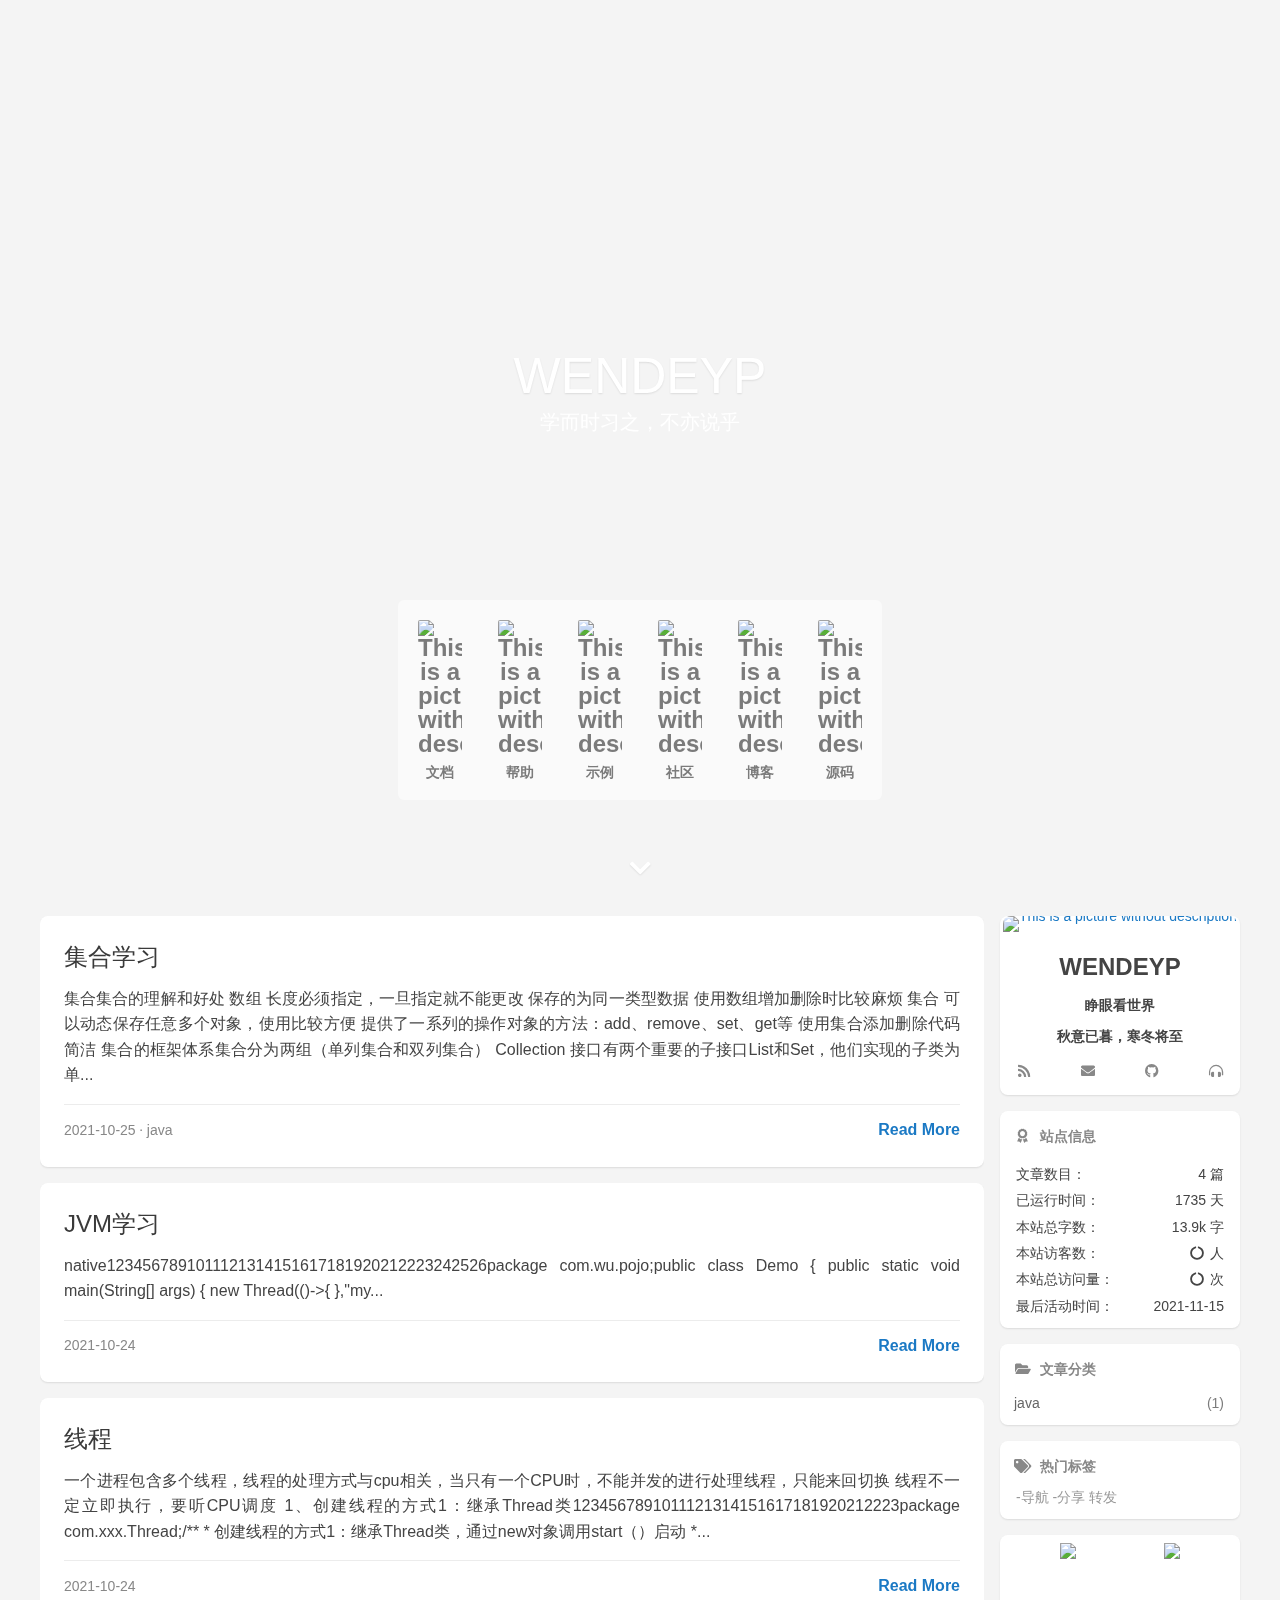
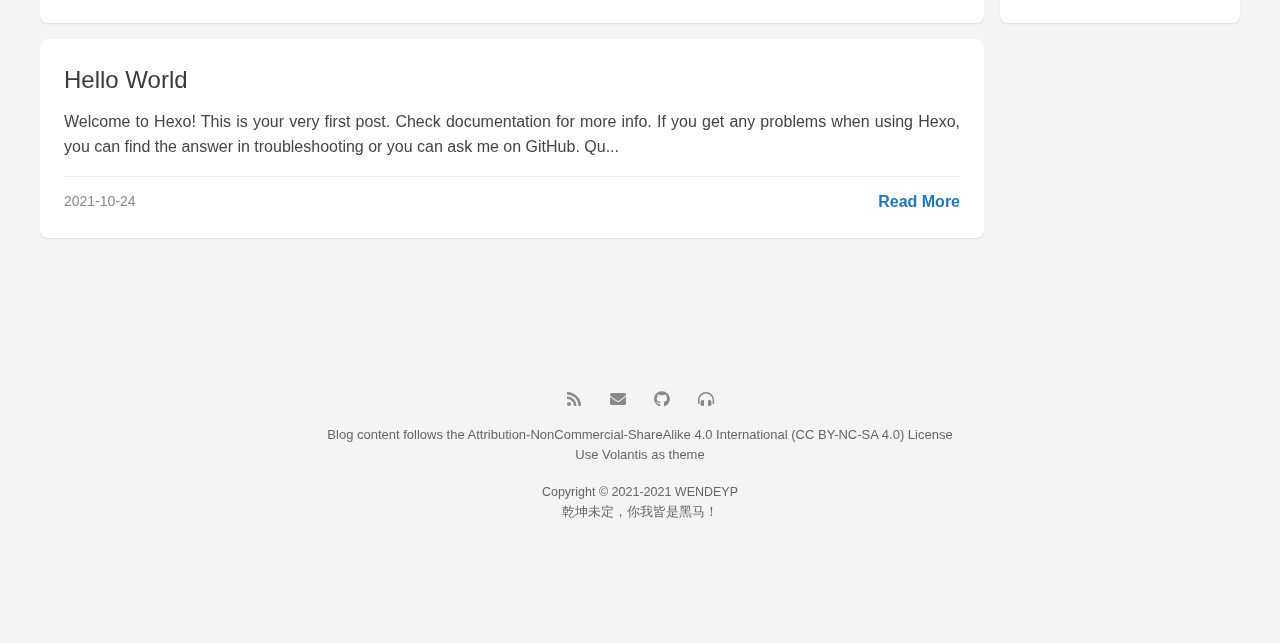
==== index.html @ 780099dc "Site updated: 2021-11-15 15:04:09" ====
<!DOCTYPE html>
<html lang="zh-Hans">
    <head hexo-theme='https://github.com/volantis-x/hexo-theme-volantis/tree/5.0.0-alpha.5'>
  <meta name="generator" content="Hexo 5.4.0">
  <meta charset="utf-8">
  <!-- SEO相关 -->
  <meta name="robots" content="index,follow">
  <link rel="canonical" href="http://example.com/"/>
  <!-- 渲染优化 -->
  <meta http-equiv='x-dns-prefetch-control' content='on' />
  <link rel='dns-prefetch' href='https://cdn.jsdelivr.net'>
  <link rel="preconnect" href="https://cdn.jsdelivr.net" crossorigin>
  <meta name="renderer" content="webkit">
  <meta name="force-rendering" content="webkit">
  <meta http-equiv="X-UA-Compatible" content="IE=Edge,chrome=1">
  <meta name="HandheldFriendly" content="True" >
  <meta name="apple-mobile-web-app-capable" content="yes">
  <meta name="viewport" content="width=device-width, initial-scale=1, maximum-scale=5">
  <meta content="秋意已暮，寒冬将至" name="application-name">
  <meta content="秋意已暮，寒冬将至" name="apple-mobile-web-app-title">
  <meta content="black-translucent" name="apple-mobile-web-app-status-bar-style">
  <meta content="telephone=no" name="format-detection">
  <link rel="preload" href="/css/style.css?time=1636959848208" as="style">
  <link rel="preload" href="https://cdn.jsdelivr.net/gh/volantis-x/cdn-fonts/VarelaRound/VarelaRound-Regular.ttf" as="font" type="font/ttf" crossorigin="anonymous">
<link rel="preload" href="https://cdn.jsdelivr.net/gh/volantis-x/cdn-fonts/UbuntuMono/UbuntuMono-Regular.ttf" as="font" type="font/ttf" crossorigin="anonymous">

  <!-- 页面元数据 -->
  <title>秋意已暮，寒冬将至</title>
  <meta name="keywords" content="WENDEYP">
  <meta name="description" content="好好学习，天天向上">
<meta property="og:type" content="website">
<meta property="og:title" content="秋意已暮，寒冬将至">
<meta property="og:url" content="http://example.com/index.html">
<meta property="og:site_name" content="秋意已暮，寒冬将至">
<meta property="og:description" content="好好学习，天天向上">
<meta property="og:locale">
<meta property="og:image" content="https://cdn.jsdelivr.net/gh/volantis-x/cdn-org/blog/favicon/android-chrome-192x192.png">
<meta property="article:tag" content="WENDEYP">
<meta name="twitter:card" content="summary">
<meta name="twitter:image" content="https://cdn.jsdelivr.net/gh/volantis-x/cdn-org/blog/favicon/android-chrome-192x192.png">
  <!-- feed -->
  <!-- import meta -->
  <!-- link -->
  <!-- import link -->
  <style>
    /* 首屏样式 */
    #safearea {
  display: none;
}
/* 
  * Workaround for Chrome bug, part 1
  * Chunk rendering for all but the first article.
  * /layout/_partial/scripts/content-visibility-scroll-fix.ejs
*/
.post-story + .post-story,
article + article,
.post-wrapper + .post-wrapper {
  content-visibility: auto;
  contain-intrinsic-size: 10px 500px;
}
:root {
  --color-site-body: #f4f4f4;
  --color-site-bg: #f4f4f4;
  --color-site-inner: #fff;
  --color-site-footer: #666;
  --color-card: #fff;
  --color-text: #444;
  --color-block: #f6f6f6;
  --color-inlinecode: #c74f00;
  --color-codeblock: #fff7ea;
  --color-h1: #3a3a3a;
  --color-h2: #3a3a3a;
  --color-h3: #333;
  --color-h4: #444;
  --color-h5: #555;
  --color-h6: #666;
  --color-p: #444;
  --color-list: #666;
  --color-list-hl: #36ac91;
  --color-meta: #888;
  --color-read-bkg: #e0d8c8;
  --color-read-post: #f8f1e2;
}
* {
  box-sizing: border-box;
  -webkit-box-sizing: border-box;
  -moz-box-sizing: border-box;
  outline: none;
  margin: 0;
  padding: 0;
}
html {
  color: var(--color-text);
  width: 100%;
  height: 100%;
  font-family: UbuntuMono, "Varela Round", "PingFang SC", "Microsoft YaHei", Helvetica, Arial, Menlo, Monaco, monospace, sans-serif;
  font-size: 16px;
}
html >::-webkit-scrollbar {
  height: 10px;
  width: 10px;
}
html >::-webkit-scrollbar-track-piece {
  background: transparent;
}
html >::-webkit-scrollbar-thumb {
  background: #44d7b6;
  cursor: pointer;
  border-radius: 10px;
  -webkit-border-radius: 10px;
}
html >::-webkit-scrollbar-thumb:hover {
  background: #ff5722;
}
body {
  background-color: var(--color-site-body);
  text-rendering: optimizelegibility;
  -webkit-tap-highlight-color: rgba(0,0,0,0);
  line-height: 1.6;
  -webkit-text-size-adjust: 100%;
  -ms-text-size-adjust: 100%;
}
body.modal-active {
  overflow: hidden;
}
@media screen and (max-width: 680px) {
  body.modal-active {
    position: fixed;
    top: 0;
    right: 0;
    bottom: 0;
    left: 0;
  }
}
a {
  color: #1b79c4;
  cursor: pointer;
  text-decoration: none;
  transition: all 0.28s ease;
  -webkit-transition: all 0.28s ease;
  -khtml-transition: all 0.28s ease;
  -moz-transition: all 0.28s ease;
  -o-transition: all 0.28s ease;
  -ms-transition: all 0.28s ease;
}
a:hover {
  color: #ff5722;
}
a:active,
a:hover {
  outline: 0;
}
ul,
ol {
  padding-left: 0;
}
ul li,
ol li {
  list-style: none;
}
header {
  display: -webkit-box /* OLD - iOS 6-, Safari 3.1-6 */;
  display: -moz-box /* OLD - Firefox 19- (buggy but mostly works) */;
  display: block;
}
img {
  border: 0;
  background: none;
  max-width: 100%;
}
svg:not(:root) {
  overflow: hidden;
}
hr {
  -moz-box-sizing: content-box;
  box-sizing: content-box;
  -webkit-box-sizing: content-box;
  -moz-box-sizing: content-box;
  height: 0;
  border: 0;
  border-radius: 1px;
  -webkit-border-radius: 1px;
  border-bottom: 1px solid rgba(68,68,68,0.1);
}
button,
input {
  color: inherit;
  font: inherit;
  margin: 0;
}
button {
  overflow: visible;
  text-transform: none;
  -webkit-appearance: button;
  cursor: pointer;
}
@supports (backdrop-filter: blur(20px)) {
  .blur {
    background: rgba(255,255,255,0.9) !important;
    backdrop-filter: saturate(200%) blur(20px);
  }
}
.shadow {
  box-shadow: 0 1px 2px 0px rgba(0,0,0,0.1);
  -webkit-box-shadow: 0 1px 2px 0px rgba(0,0,0,0.1);
}
.shadow.floatable {
  transition: all 0.28s ease;
  -webkit-transition: all 0.28s ease;
  -khtml-transition: all 0.28s ease;
  -moz-transition: all 0.28s ease;
  -o-transition: all 0.28s ease;
  -ms-transition: all 0.28s ease;
}
.shadow.floatable:hover {
  box-shadow: 0 2px 4px 0px rgba(0,0,0,0.1), 0 4px 8px 0px rgba(0,0,0,0.1), 0 8px 16px 0px rgba(0,0,0,0.1);
  -webkit-box-shadow: 0 2px 4px 0px rgba(0,0,0,0.1), 0 4px 8px 0px rgba(0,0,0,0.1), 0 8px 16px 0px rgba(0,0,0,0.1);
}
#l_cover {
  min-height: 64px;
}
.cover-wrapper {
  top: 0;
  left: 0;
  max-width: 100%;
  height: 100vh;
  display: -webkit-box /* OLD - iOS 6-, Safari 3.1-6 */;
  display: -moz-box /* OLD - Firefox 19- (buggy but mostly works) */;
  display: -ms-flexbox /* TWEENER - IE 10 */;
  display: -webkit-flex /* NEW - Chrome */;
  display: flex /* NEW, Spec - Opera 12.1, Firefox 20+ */;
  display: flex;
  flex-wrap: nowrap;
  -webkit-flex-wrap: nowrap;
  -khtml-flex-wrap: nowrap;
  -moz-flex-wrap: nowrap;
  -o-flex-wrap: nowrap;
  -ms-flex-wrap: nowrap;
  -webkit-box-direction: normal;
  -moz-box-direction: normal;
  -webkit-box-orient: vertical;
  -moz-box-orient: vertical;
  -webkit-flex-direction: column;
  -ms-flex-direction: column;
  flex-direction: column;
  align-items: center;
  align-self: center;
  align-content: center;
  color: var(--color-site-inner);
  padding: 0 16px;
  user-select: none;
  -webkit-user-select: none;
  -moz-user-select: none;
  -ms-user-select: none;
  position: relative;
  overflow: hidden;
  margin-bottom: -100px;
}
.cover-wrapper .cover-body {
  z-index: 1;
  position: relative;
  width: 100%;
  height: 100%;
}
.cover-wrapper#full {
  height: calc(100vh + 100px);
  padding-bottom: 100px;
}
.cover-wrapper#half {
  max-height: 640px;
  min-height: 400px;
  height: calc(36vh - 64px + 200px);
}
.cover-wrapper #scroll-down {
  width: 100%;
  height: 64px;
  position: absolute;
  bottom: 100px;
  text-align: center;
  cursor: pointer;
}
.cover-wrapper #scroll-down .scroll-down-effects {
  color: #fff;
  font-size: 24px;
  line-height: 64px;
  position: absolute;
  width: 24px;
  left: calc(50% - 12px);
  text-shadow: 0 1px 2px rgba(0,0,0,0.1);
  animation: scroll-down-effect 1.5s infinite;
  -webkit-animation: scroll-down-effect 1.5s infinite;
  -khtml-animation: scroll-down-effect 1.5s infinite;
  -moz-animation: scroll-down-effect 1.5s infinite;
  -o-animation: scroll-down-effect 1.5s infinite;
  -ms-animation: scroll-down-effect 1.5s infinite;
}
@-moz-keyframes scroll-down-effect {
  0% {
    top: 0;
    opacity: 1;
    -webkit-opacity: 1;
    -moz-opacity: 1;
  }
  50% {
    top: -16px;
    opacity: 0.4;
    -webkit-opacity: 0.4;
    -moz-opacity: 0.4;
  }
  100% {
    top: 0;
    opacity: 1;
    -webkit-opacity: 1;
    -moz-opacity: 1;
  }
}
@-webkit-keyframes scroll-down-effect {
  0% {
    top: 0;
    opacity: 1;
    -webkit-opacity: 1;
    -moz-opacity: 1;
  }
  50% {
    top: -16px;
    opacity: 0.4;
    -webkit-opacity: 0.4;
    -moz-opacity: 0.4;
  }
  100% {
    top: 0;
    opacity: 1;
    -webkit-opacity: 1;
    -moz-opacity: 1;
  }
}
@-o-keyframes scroll-down-effect {
  0% {
    top: 0;
    opacity: 1;
    -webkit-opacity: 1;
    -moz-opacity: 1;
  }
  50% {
    top: -16px;
    opacity: 0.4;
    -webkit-opacity: 0.4;
    -moz-opacity: 0.4;
  }
  100% {
    top: 0;
    opacity: 1;
    -webkit-opacity: 1;
    -moz-opacity: 1;
  }
}
@keyframes scroll-down-effect {
  0% {
    top: 0;
    opacity: 1;
    -webkit-opacity: 1;
    -moz-opacity: 1;
  }
  50% {
    top: -16px;
    opacity: 0.4;
    -webkit-opacity: 0.4;
    -moz-opacity: 0.4;
  }
  100% {
    top: 0;
    opacity: 1;
    -webkit-opacity: 1;
    -moz-opacity: 1;
  }
}
.cover-wrapper .cover-body {
  margin-top: 64px;
  margin-bottom: 100px;
}
.cover-wrapper .cover-body,
.cover-wrapper .cover-body .top,
.cover-wrapper .cover-body .bottom {
  display: -webkit-box /* OLD - iOS 6-, Safari 3.1-6 */;
  display: -moz-box /* OLD - Firefox 19- (buggy but mostly works) */;
  display: -ms-flexbox /* TWEENER - IE 10 */;
  display: -webkit-flex /* NEW - Chrome */;
  display: flex /* NEW, Spec - Opera 12.1, Firefox 20+ */;
  display: flex;
  -webkit-box-direction: normal;
  -moz-box-direction: normal;
  -webkit-box-orient: vertical;
  -moz-box-orient: vertical;
  -webkit-flex-direction: column;
  -ms-flex-direction: column;
  flex-direction: column;
  align-items: center;
  justify-content: center;
  -webkit-justify-content: center;
  -khtml-justify-content: center;
  -moz-justify-content: center;
  -o-justify-content: center;
  -ms-justify-content: center;
  max-width: 100%;
}
.cover-wrapper .cover-body .bottom {
  margin-top: 32px;
}
.cover-wrapper .cover-body .title {
  font-family: "Varela Round", "PingFang SC", "Microsoft YaHei", Helvetica, Arial, Helvetica, monospace;
  font-size: 3.125rem;
  line-height: 1.2;
  text-shadow: 0 1px 2px rgba(0,0,0,0.1);
}
.cover-wrapper .cover-body .subtitle {
  font-size: 20px;
}
.cover-wrapper .cover-body .logo {
  max-height: 120px;
  max-width: calc(100% - 4 * 16px);
}
@media screen and (min-height: 1024px) {
  .cover-wrapper .cover-body .title {
    font-size: 3rem;
  }
  .cover-wrapper .cover-body .subtitle {
    font-size: 1.05rem;
  }
  .cover-wrapper .cover-body .logo {
    max-height: 150px;
  }
}
.cover-wrapper .cover-body .m_search {
  position: relative;
  max-width: calc(100% - 16px);
  width: 320px;
  vertical-align: middle;
}
.cover-wrapper .cover-body .m_search .form {
  position: relative;
  display: -webkit-box /* OLD - iOS 6-, Safari 3.1-6 */;
  display: -moz-box /* OLD - Firefox 19- (buggy but mostly works) */;
  display: block;
  width: 100%;
}
.cover-wrapper .cover-body .m_search .icon,
.cover-wrapper .cover-body .m_search .input {
  transition: all 0.28s ease;
  -webkit-transition: all 0.28s ease;
  -khtml-transition: all 0.28s ease;
  -moz-transition: all 0.28s ease;
  -o-transition: all 0.28s ease;
  -ms-transition: all 0.28s ease;
}
.cover-wrapper .cover-body .m_search .icon {
  position: absolute;
  display: -webkit-box /* OLD - iOS 6-, Safari 3.1-6 */;
  display: -moz-box /* OLD - Firefox 19- (buggy but mostly works) */;
  display: block;
  line-height: 2.5rem;
  width: 32px;
  top: 0;
  left: 5px;
  color: rgba(68,68,68,0.75);
}
.cover-wrapper .cover-body .m_search .input {
  display: -webkit-box /* OLD - iOS 6-, Safari 3.1-6 */;
  display: -moz-box /* OLD - Firefox 19- (buggy but mostly works) */;
  display: block;
  height: 2.5rem;
  width: 100%;
  box-shadow: none;
  -webkit-box-shadow: none;
  box-sizing: border-box;
  -webkit-box-sizing: border-box;
  -moz-box-sizing: border-box;
  font-size: 0.875rem;
  -webkit-appearance: none;
  padding-left: 36px;
  border-radius: 1.4rem;
  -webkit-border-radius: 1.4rem;
  background: rgba(255,255,255,0.6);
  backdrop-filter: blur(10px);
  border: none;
  color: var(--color-text);
}
@media screen and (max-width: 500px) {
  .cover-wrapper .cover-body .m_search .input {
    padding-left: 36px;
  }
}
.cover-wrapper .cover-body .m_search .input:hover {
  background: rgba(255,255,255,0.8);
}
.cover-wrapper .cover-body .m_search .input:focus {
  background: #fff;
}
.cover-wrapper .list-h {
  display: -webkit-box /* OLD - iOS 6-, Safari 3.1-6 */;
  display: -moz-box /* OLD - Firefox 19- (buggy but mostly works) */;
  display: -ms-flexbox /* TWEENER - IE 10 */;
  display: -webkit-flex /* NEW - Chrome */;
  display: flex /* NEW, Spec - Opera 12.1, Firefox 20+ */;
  display: flex;
  -webkit-box-direction: normal;
  -moz-box-direction: normal;
  -webkit-box-orient: horizontal;
  -moz-box-orient: horizontal;
  -webkit-flex-direction: row;
  -ms-flex-direction: row;
  flex-direction: row;
  flex-wrap: wrap;
  -webkit-flex-wrap: wrap;
  -khtml-flex-wrap: wrap;
  -moz-flex-wrap: wrap;
  -o-flex-wrap: wrap;
  -ms-flex-wrap: wrap;
  align-items: stretch;
  border-radius: 4px;
  -webkit-border-radius: 4px;
  user-select: none;
  -webkit-user-select: none;
  -moz-user-select: none;
  -ms-user-select: none;
}
.cover-wrapper .list-h a {
  -webkit-box-flex: 1;
  -moz-box-flex: 1;
  -webkit-flex: 1 0;
  -ms-flex: 1 0;
  flex: 1 0;
  display: -webkit-box /* OLD - iOS 6-, Safari 3.1-6 */;
  display: -moz-box /* OLD - Firefox 19- (buggy but mostly works) */;
  display: -ms-flexbox /* TWEENER - IE 10 */;
  display: -webkit-flex /* NEW - Chrome */;
  display: flex /* NEW, Spec - Opera 12.1, Firefox 20+ */;
  display: flex;
  font-weight: 600;
}
.cover-wrapper .list-h a img {
  display: -webkit-box /* OLD - iOS 6-, Safari 3.1-6 */;
  display: -moz-box /* OLD - Firefox 19- (buggy but mostly works) */;
  display: block;
  border-radius: 2px;
  -webkit-border-radius: 2px;
  margin: 4px;
  min-width: 40px;
  max-width: 44px;
}
@media screen and (max-width: 768px) {
  .cover-wrapper .list-h a img {
    min-width: 36px;
    max-width: 40px;
  }
}
@media screen and (max-width: 500px) {
  .cover-wrapper .list-h a img {
    margin: 2px 4px;
    min-width: 32px;
    max-width: 36px;
  }
}
@media screen and (max-width: 375px) {
  .cover-wrapper .list-h a img {
    min-width: 28px;
    max-width: 32px;
  }
}
.cover-wrapper {
  max-width: 100%;
}
.cover-wrapper.search .bottom .menu {
  margin-top: 16px;
}
.cover-wrapper.search .bottom .menu .list-h a {
  white-space: nowrap;
  -webkit-box-direction: normal;
  -moz-box-direction: normal;
  -webkit-box-orient: horizontal;
  -moz-box-orient: horizontal;
  -webkit-flex-direction: row;
  -ms-flex-direction: row;
  flex-direction: row;
  align-items: baseline;
  padding: 2px;
  margin: 4px;
  color: var(--color-site-inner);
  opacity: 0.75;
  -webkit-opacity: 0.75;
  -moz-opacity: 0.75;
  text-shadow: 0 1px 2px rgba(0,0,0,0.05);
  border-bottom: 2px solid transparent;
}
.cover-wrapper.search .bottom .menu .list-h a i {
  margin-right: 4px;
}
.cover-wrapper.search .bottom .menu .list-h a p {
  font-size: 0.9375rem;
}
.cover-wrapper.search .bottom .menu .list-h a:hover,
.cover-wrapper.search .bottom .menu .list-h a.active,
.cover-wrapper.search .bottom .menu .list-h a:active {
  opacity: 1;
  -webkit-opacity: 1;
  -moz-opacity: 1;
  border-bottom: 2px solid var(--color-site-inner);
}
.cover-wrapper.dock .menu,
.cover-wrapper.featured .menu,
.cover-wrapper.focus .menu {
  border-radius: 6px;
  -webkit-border-radius: 6px;
}
.cover-wrapper.dock .menu .list-h a,
.cover-wrapper.featured .menu .list-h a,
.cover-wrapper.focus .menu .list-h a {
  -webkit-box-direction: normal;
  -moz-box-direction: normal;
  -webkit-box-orient: vertical;
  -moz-box-orient: vertical;
  -webkit-flex-direction: column;
  -ms-flex-direction: column;
  flex-direction: column;
  align-items: center;
  padding: 12px;
  line-height: 24px;
  border-radius: 4px;
  -webkit-border-radius: 4px;
  border-bottom: none;
  text-align: center;
  align-content: flex-end;
  color: rgba(68,68,68,0.7);
  font-size: 1.5rem;
}
@media screen and (max-width: 500px) {
  .cover-wrapper.dock .menu .list-h a,
  .cover-wrapper.featured .menu .list-h a,
  .cover-wrapper.focus .menu .list-h a {
    padding: 12px 8px;
  }
}
.cover-wrapper.dock .menu .list-h a i,
.cover-wrapper.featured .menu .list-h a i,
.cover-wrapper.focus .menu .list-h a i {
  margin: 8px;
}
.cover-wrapper.dock .menu .list-h a p,
.cover-wrapper.featured .menu .list-h a p,
.cover-wrapper.focus .menu .list-h a p {
  font-size: 0.875rem;
}
.cover-wrapper.dock .menu .list-h a.active,
.cover-wrapper.featured .menu .list-h a.active,
.cover-wrapper.focus .menu .list-h a.active {
  background: var(--color-card);
  backdrop-filter: none;
}
.cover-wrapper.dock .menu .list-h a.active i,
.cover-wrapper.featured .menu .list-h a.active i,
.cover-wrapper.focus .menu .list-h a.active i,
.cover-wrapper.dock .menu .list-h a.active i+p,
.cover-wrapper.featured .menu .list-h a.active i+p,
.cover-wrapper.focus .menu .list-h a.active i+p {
  color: #44d7b6;
}
.cover-wrapper.dock .menu .list-h a.active img+p,
.cover-wrapper.featured .menu .list-h a.active img+p,
.cover-wrapper.focus .menu .list-h a.active img+p {
  color: var(--color-text);
}
.cover-wrapper.dock .menu .list-h a:hover,
.cover-wrapper.featured .menu .list-h a:hover,
.cover-wrapper.focus .menu .list-h a:hover {
  background: var(--color-card);
}
.cover-wrapper.dock .top {
  margin-bottom: 48px;
}
.cover-wrapper.dock .menu {
  background: rgba(255,255,255,0.5);
  position: absolute;
  bottom: 0;
  max-width: 100%;
}
.cover-wrapper.dock .menu .list-h {
  flex-wrap: nowrap;
  -webkit-flex-wrap: nowrap;
  -khtml-flex-wrap: nowrap;
  -moz-flex-wrap: nowrap;
  -o-flex-wrap: nowrap;
  -ms-flex-wrap: nowrap;
  margin: 4px;
}
.cover-wrapper.dock .menu .list-h a+a {
  margin-left: 4px;
}
@media screen and (max-width: 500px) {
  .cover-wrapper.dock .menu .list-h {
    overflow-x: scroll;
  }
  .cover-wrapper.dock .menu .list-h::-webkit-scrollbar {
    height: 0;
    width: 0;
  }
  .cover-wrapper.dock .menu .list-h::-webkit-scrollbar-track-piece {
    background: transparent;
  }
  .cover-wrapper.dock .menu .list-h::-webkit-scrollbar-thumb {
    background: #44d7b6;
    cursor: pointer;
    border-radius: 0;
    -webkit-border-radius: 0;
  }
  .cover-wrapper.dock .menu .list-h::-webkit-scrollbar-thumb:hover {
    background: #ff5722;
  }
}
@supports (backdrop-filter: blur(20px)) {
  .cover-wrapper.dock .menu {
    background: rgba(255,255,255,0.5);
    backdrop-filter: saturate(200%) blur(20px);
  }
}
.cover-wrapper #parallax-window {
  position: absolute;
  width: 100%;
  height: 100%;
  background: transparent;
}
.parallax-mirror {
  animation-delay: 0s;
  animation-duration: 0.5s;
  animation-fill-mode: forwards;
  animation-timing-function: ease-out;
  animation-name: fadeIn;
}
@-moz-keyframes fadeIn {
  0% {
    opacity: 0;
    -webkit-opacity: 0;
    -moz-opacity: 0;
    filter: blur(12px);
  }
  100% {
    opacity: 1;
    -webkit-opacity: 1;
    -moz-opacity: 1;
  }
}
@-webkit-keyframes fadeIn {
  0% {
    opacity: 0;
    -webkit-opacity: 0;
    -moz-opacity: 0;
    filter: blur(12px);
  }
  100% {
    opacity: 1;
    -webkit-opacity: 1;
    -moz-opacity: 1;
  }
}
@-o-keyframes fadeIn {
  0% {
    opacity: 0;
    -webkit-opacity: 0;
    -moz-opacity: 0;
    filter: blur(12px);
  }
  100% {
    opacity: 1;
    -webkit-opacity: 1;
    -moz-opacity: 1;
  }
}
@keyframes fadeIn {
  0% {
    opacity: 0;
    -webkit-opacity: 0;
    -moz-opacity: 0;
    filter: blur(12px);
  }
  100% {
    opacity: 1;
    -webkit-opacity: 1;
    -moz-opacity: 1;
  }
}
@font-face {
  font-family: 'UbuntuMono';
  src: url("https://cdn.jsdelivr.net/gh/volantis-x/cdn-fonts/UbuntuMono/UbuntuMono-Regular.ttf");
  font-weight: 'normal';
  font-style: 'normal';
  font-display: swap;
}
@font-face {
  font-family: 'Varela Round';
  src: url("https://cdn.jsdelivr.net/gh/volantis-x/cdn-fonts/VarelaRound/VarelaRound-Regular.ttf");
  font-weight: 'normal';
  font-style: 'normal';
  font-display: swap;
}
.l_header {
  position: fixed;
  z-index: 1000;
  top: 0;
  width: 100%;
  height: 64px;
  background: var(--color-card);
  box-shadow: 0 1px 2px 0px rgba(0,0,0,0.1);
  -webkit-box-shadow: 0 1px 2px 0px rgba(0,0,0,0.1);
}
.l_header.auto {
  transition: opacity 0.4s ease;
  -webkit-transition: opacity 0.4s ease;
  -khtml-transition: opacity 0.4s ease;
  -moz-transition: opacity 0.4s ease;
  -o-transition: opacity 0.4s ease;
  -ms-transition: opacity 0.4s ease;
  visibility: hidden;
}
.l_header.auto.show {
  opacity: 1 !important;
  -webkit-opacity: 1 !important;
  -moz-opacity: 1 !important;
  visibility: visible;
}
.l_header .container {
  margin-left: 16px;
  margin-right: 16px;
}
.l_header #wrapper {
  height: 100%;
  user-select: none;
  -webkit-user-select: none;
  -moz-user-select: none;
  -ms-user-select: none;
}
.l_header #wrapper .nav-main,
.l_header #wrapper .nav-sub {
  display: -webkit-box /* OLD - iOS 6-, Safari 3.1-6 */;
  display: -moz-box /* OLD - Firefox 19- (buggy but mostly works) */;
  display: -ms-flexbox /* TWEENER - IE 10 */;
  display: -webkit-flex /* NEW - Chrome */;
  display: flex /* NEW, Spec - Opera 12.1, Firefox 20+ */;
  display: flex;
  flex-wrap: nowrap;
  -webkit-flex-wrap: nowrap;
  -khtml-flex-wrap: nowrap;
  -moz-flex-wrap: nowrap;
  -o-flex-wrap: nowrap;
  -ms-flex-wrap: nowrap;
  justify-content: space-between;
  -webkit-justify-content: space-between;
  -khtml-justify-content: space-between;
  -moz-justify-content: space-between;
  -o-justify-content: space-between;
  -ms-justify-content: space-between;
  align-items: center;
}
.l_header #wrapper .nav-main {
  transition: all 0.28s ease;
  -webkit-transition: all 0.28s ease;
  -khtml-transition: all 0.28s ease;
  -moz-transition: all 0.28s ease;
  -o-transition: all 0.28s ease;
  -ms-transition: all 0.28s ease;
}
.l_header #wrapper.sub .nav-main {
  transform: translateY(-64px);
  -webkit-transform: translateY(-64px);
  -khtml-transform: translateY(-64px);
  -moz-transform: translateY(-64px);
  -o-transform: translateY(-64px);
  -ms-transform: translateY(-64px);
}
.l_header #wrapper .nav-sub {
  transition: all 0.28s ease;
  -webkit-transition: all 0.28s ease;
  -khtml-transition: all 0.28s ease;
  -moz-transition: all 0.28s ease;
  -o-transition: all 0.28s ease;
  -ms-transition: all 0.28s ease;
  opacity: 0;
  -webkit-opacity: 0;
  -moz-opacity: 0;
  height: 64px;
  width: calc(100% - 2 * 16px);
  position: absolute;
}
.l_header #wrapper .nav-sub ::-webkit-scrollbar {
  display: -webkit-box /* OLD - iOS 6-, Safari 3.1-6 */;
  display: -moz-box /* OLD - Firefox 19- (buggy but mostly works) */;
  display: none;
}
@media screen and (min-width: 2048px) {
  .l_header #wrapper .nav-sub {
    max-width: 55vw;
    margin: auto;
  }
}
.l_header #wrapper.sub .nav-sub {
  opacity: 1;
  -webkit-opacity: 1;
  -moz-opacity: 1;
}
.l_header #wrapper .title {
  position: relative;
  color: var(--color-text);
  padding-left: 24px;
  max-height: 64px;
}
.l_header #wrapper .nav-main .title {
  white-space: nowrap;
  overflow: hidden;
  text-overflow: ellipsis;
  flex-shrink: 0;
  line-height: 64px;
  padding: 0 24px;
  font-size: 1.25rem;
  font-family: "Varela Round", "PingFang SC", "Microsoft YaHei", Helvetica, Arial, Helvetica, monospace;
}
.l_header #wrapper .nav-main .title img {
  height: 64px;
}
.l_header .nav-sub {
  max-width: 1200px;
  margin: auto;
}
.l_header .nav-sub .title {
  font-weight: bold;
  font-family: UbuntuMono, "Varela Round", "PingFang SC", "Microsoft YaHei", Helvetica, Arial, Menlo, Monaco, monospace, sans-serif;
  line-height: 1.2;
  max-height: 64px;
  white-space: normal;
  flex-shrink: 1;
}
.l_header .switcher {
  display: -webkit-box /* OLD - iOS 6-, Safari 3.1-6 */;
  display: -moz-box /* OLD - Firefox 19- (buggy but mostly works) */;
  display: none;
  line-height: 64px;
  align-items: center;
}
.l_header .switcher .s-toc {
  display: -webkit-box /* OLD - iOS 6-, Safari 3.1-6 */;
  display: -moz-box /* OLD - Firefox 19- (buggy but mostly works) */;
  display: none;
}
@media screen and (max-width: 768px) {
  .l_header .switcher .s-toc {
    display: -webkit-box /* OLD - iOS 6-, Safari 3.1-6 */;
    display: -moz-box /* OLD - Firefox 19- (buggy but mostly works) */;
    display: -ms-flexbox /* TWEENER - IE 10 */;
    display: -webkit-flex /* NEW - Chrome */;
    display: flex /* NEW, Spec - Opera 12.1, Firefox 20+ */;
    display: flex;
  }
}
.l_header .switcher >li {
  height: 48px;
  transition: all 0.28s ease;
  -webkit-transition: all 0.28s ease;
  -khtml-transition: all 0.28s ease;
  -moz-transition: all 0.28s ease;
  -o-transition: all 0.28s ease;
  -ms-transition: all 0.28s ease;
  margin: 2px;
}
@media screen and (max-width: 500px) {
  .l_header .switcher >li {
    margin: 0 1px;
    height: 48px;
  }
}
.l_header .switcher >li >a {
  display: -webkit-box /* OLD - iOS 6-, Safari 3.1-6 */;
  display: -moz-box /* OLD - Firefox 19- (buggy but mostly works) */;
  display: -ms-flexbox /* TWEENER - IE 10 */;
  display: -webkit-flex /* NEW - Chrome */;
  display: flex /* NEW, Spec - Opera 12.1, Firefox 20+ */;
  display: flex;
  justify-content: center;
  -webkit-justify-content: center;
  -khtml-justify-content: center;
  -moz-justify-content: center;
  -o-justify-content: center;
  -ms-justify-content: center;
  align-items: center;
  width: 48px;
  height: 48px;
  padding: 0.85em 1.1em;
  border-radius: 100px;
  -webkit-border-radius: 100px;
  border: none;
  transition: all 0.28s ease;
  -webkit-transition: all 0.28s ease;
  -khtml-transition: all 0.28s ease;
  -moz-transition: all 0.28s ease;
  -o-transition: all 0.28s ease;
  -ms-transition: all 0.28s ease;
  color: #44d7b6;
}
.l_header .switcher >li >a:hover {
  border: none;
}
.l_header .switcher >li >a.active,
.l_header .switcher >li >a:active {
  border: none;
  background: var(--color-site-bg);
}
@media screen and (max-width: 500px) {
  .l_header .switcher >li >a {
    width: 36px;
    height: 48px;
  }
}
.l_header .nav-sub .switcher {
  display: -webkit-box /* OLD - iOS 6-, Safari 3.1-6 */;
  display: -moz-box /* OLD - Firefox 19- (buggy but mostly works) */;
  display: -ms-flexbox /* TWEENER - IE 10 */;
  display: -webkit-flex /* NEW - Chrome */;
  display: flex /* NEW, Spec - Opera 12.1, Firefox 20+ */;
  display: flex;
}
.l_header .m_search {
  display: -webkit-box /* OLD - iOS 6-, Safari 3.1-6 */;
  display: -moz-box /* OLD - Firefox 19- (buggy but mostly works) */;
  display: -ms-flexbox /* TWEENER - IE 10 */;
  display: -webkit-flex /* NEW - Chrome */;
  display: flex /* NEW, Spec - Opera 12.1, Firefox 20+ */;
  display: flex;
  height: 64px;
  width: 240px;
  transition: all 0.28s ease;
  -webkit-transition: all 0.28s ease;
  -khtml-transition: all 0.28s ease;
  -moz-transition: all 0.28s ease;
  -o-transition: all 0.28s ease;
  -ms-transition: all 0.28s ease;
}
@media screen and (max-width: 1024px) {
  .l_header .m_search {
    width: 44px;
    min-width: 44px;
  }
  .l_header .m_search input::placeholder {
    opacity: 0;
    -webkit-opacity: 0;
    -moz-opacity: 0;
  }
  .l_header .m_search:hover {
    width: 240px;
  }
  .l_header .m_search:hover input::placeholder {
    opacity: 1;
    -webkit-opacity: 1;
    -moz-opacity: 1;
  }
}
@media screen and (min-width: 500px) {
  .l_header .m_search:hover .input {
    width: 100%;
  }
  .l_header .m_search:hover .input::placeholder {
    opacity: 1;
    -webkit-opacity: 1;
    -moz-opacity: 1;
  }
}
@media screen and (max-width: 500px) {
  .l_header .m_search {
    min-width: 0;
  }
  .l_header .m_search input::placeholder {
    opacity: 1;
    -webkit-opacity: 1;
    -moz-opacity: 1;
  }
}
.l_header .m_search .form {
  position: relative;
  display: -webkit-box /* OLD - iOS 6-, Safari 3.1-6 */;
  display: -moz-box /* OLD - Firefox 19- (buggy but mostly works) */;
  display: -ms-flexbox /* TWEENER - IE 10 */;
  display: -webkit-flex /* NEW - Chrome */;
  display: flex /* NEW, Spec - Opera 12.1, Firefox 20+ */;
  display: flex;
  width: 100%;
  align-items: center;
}
.l_header .m_search .icon {
  position: absolute;
  width: 36px;
  left: 5px;
  color: var(--color-meta);
}
@media screen and (max-width: 500px) {
  .l_header .m_search .icon {
    display: -webkit-box /* OLD - iOS 6-, Safari 3.1-6 */;
    display: -moz-box /* OLD - Firefox 19- (buggy but mostly works) */;
    display: none;
  }
}
.l_header .m_search .input {
  display: -webkit-box /* OLD - iOS 6-, Safari 3.1-6 */;
  display: -moz-box /* OLD - Firefox 19- (buggy but mostly works) */;
  display: block;
  padding-top: 8px;
  padding-bottom: 8px;
  line-height: 1.3;
  width: 100%;
  color: var(--color-text);
  background: #fafafa;
  box-shadow: none;
  -webkit-box-shadow: none;
  box-sizing: border-box;
  -webkit-box-sizing: border-box;
  -moz-box-sizing: border-box;
  padding-left: 40px;
  font-size: 0.875rem;
  border-radius: 8px;
  -webkit-border-radius: 8px;
  border: none;
  transition: all 0.28s ease;
  -webkit-transition: all 0.28s ease;
  -khtml-transition: all 0.28s ease;
  -moz-transition: all 0.28s ease;
  -o-transition: all 0.28s ease;
  -ms-transition: all 0.28s ease;
}
@media screen and (min-width: 500px) {
  .l_header .m_search .input:focus {
    box-shadow: 0 4px 8px 0px rgba(0,0,0,0.1);
    -webkit-box-shadow: 0 4px 8px 0px rgba(0,0,0,0.1);
  }
}
@media screen and (max-width: 500px) {
  .l_header .m_search .input {
    background: var(--color-block);
    padding-left: 8px;
    border: none;
  }
  .l_header .m_search .input:hover,
  .l_header .m_search .input:focus {
    border: none;
  }
}
@media (max-width: 500px) {
  .l_header .m_search {
    left: 0;
    width: 0;
    overflow: hidden;
    position: absolute;
    background: #fff;
    transition: all 0.28s ease;
    -webkit-transition: all 0.28s ease;
    -khtml-transition: all 0.28s ease;
    -moz-transition: all 0.28s ease;
    -o-transition: all 0.28s ease;
    -ms-transition: all 0.28s ease;
  }
  .l_header .m_search .input {
    border-radius: 32px;
    -webkit-border-radius: 32px;
    margin-left: 16px;
    padding-left: 16px;
  }
  .l_header.z_search-open .m_search {
    width: 100%;
  }
  .l_header.z_search-open .m_search .input {
    width: calc(100% - 120px);
  }
}
ul.m-pc >li>a {
  color: inherit;
  border-bottom: 2px solid transparent;
}
ul.m-pc >li>a:active,
ul.m-pc >li>a.active {
  border-bottom: 2px solid #44d7b6;
}
ul.m-pc li:hover >ul.list-v,
ul.list-v li:hover >ul.list-v {
  display: -webkit-box /* OLD - iOS 6-, Safari 3.1-6 */;
  display: -moz-box /* OLD - Firefox 19- (buggy but mostly works) */;
  display: block;
}
ul.nav-list-h {
  display: -webkit-box /* OLD - iOS 6-, Safari 3.1-6 */;
  display: -moz-box /* OLD - Firefox 19- (buggy but mostly works) */;
  display: -ms-flexbox /* TWEENER - IE 10 */;
  display: -webkit-flex /* NEW - Chrome */;
  display: flex /* NEW, Spec - Opera 12.1, Firefox 20+ */;
  display: flex;
  align-items: stretch;
}
ul.nav-list-h>li {
  position: relative;
  justify-content: center;
  -webkit-justify-content: center;
  -khtml-justify-content: center;
  -moz-justify-content: center;
  -o-justify-content: center;
  -ms-justify-content: center;
  height: 100%;
  line-height: 2.4;
  border-radius: 4px;
  -webkit-border-radius: 4px;
}
ul.nav-list-h>li >a {
  -webkit-font-smoothing: antialiased;
  -moz-osx-font-smoothing: grayscale;
  font-weight: 600;
}
ul.list-v {
  z-index: 1;
  display: -webkit-box /* OLD - iOS 6-, Safari 3.1-6 */;
  display: -moz-box /* OLD - Firefox 19- (buggy but mostly works) */;
  display: none;
  position: absolute;
  background: var(--color-card);
  box-shadow: 0 2px 4px 0px rgba(0,0,0,0.08), 0 4px 8px 0px rgba(0,0,0,0.08), 0 8px 16px 0px rgba(0,0,0,0.08);
  -webkit-box-shadow: 0 2px 4px 0px rgba(0,0,0,0.08), 0 4px 8px 0px rgba(0,0,0,0.08), 0 8px 16px 0px rgba(0,0,0,0.08);
  margin-top: -6px;
  border-radius: 4px;
  -webkit-border-radius: 4px;
  padding: 8px 0;
}
ul.list-v.show {
  display: -webkit-box /* OLD - iOS 6-, Safari 3.1-6 */;
  display: -moz-box /* OLD - Firefox 19- (buggy but mostly works) */;
  display: block;
}
ul.list-v hr {
  margin-top: 8px;
  margin-bottom: 8px;
}
ul.list-v >li {
  white-space: nowrap;
  word-break: keep-all;
}
ul.list-v >li.header {
  font-size: 0.78125rem;
  font-weight: bold;
  line-height: 2em;
  color: var(--color-meta);
  margin: 8px 16px 4px;
}
ul.list-v >li.header i {
  margin-right: 8px;
}
ul.list-v >li ul {
  margin-left: 0;
  display: -webkit-box /* OLD - iOS 6-, Safari 3.1-6 */;
  display: -moz-box /* OLD - Firefox 19- (buggy but mostly works) */;
  display: none;
  margin-top: -40px;
}
ul.list-v .aplayer-container {
  min-height: 64px;
  padding: 6px 16px;
}
ul.list-v >li>a {
  transition: all 0.28s ease;
  -webkit-transition: all 0.28s ease;
  -khtml-transition: all 0.28s ease;
  -moz-transition: all 0.28s ease;
  -o-transition: all 0.28s ease;
  -ms-transition: all 0.28s ease;
  display: -webkit-box /* OLD - iOS 6-, Safari 3.1-6 */;
  display: -moz-box /* OLD - Firefox 19- (buggy but mostly works) */;
  display: block;
  color: var(--color-list);
  font-size: 0.875rem;
  font-weight: bold;
  line-height: 36px;
  padding: 0 20px 0 16px;
  text-overflow: ellipsis;
  margin: 0 4px;
  border-radius: 4px;
  -webkit-border-radius: 4px;
}
@media screen and (max-width: 1024px) {
  ul.list-v >li>a {
    line-height: 40px;
  }
}
ul.list-v >li>a >i {
  margin-right: 8px;
}
ul.list-v >li>a:active,
ul.list-v >li>a.active {
  color: var(--color-list-hl);
}
ul.list-v >li>a:hover {
  color: var(--color-list-hl);
  background: var(--color-site-bg);
}
.l_header .menu >ul>li>a {
  display: -webkit-box /* OLD - iOS 6-, Safari 3.1-6 */;
  display: -moz-box /* OLD - Firefox 19- (buggy but mostly works) */;
  display: block;
  padding: 0 8px;
}
.l_header .menu >ul>li>a >i {
  margin-right: 4px;
}
.l_header ul.nav-list-h>li {
  color: var(--color-list);
  line-height: 64px;
}
.l_header ul.nav-list-h>li >a {
  max-height: 64px;
  overflow: hidden;
  color: inherit;
}
.l_header ul.nav-list-h>li >a:active,
.l_header ul.nav-list-h>li >a.active {
  color: #44d7b6;
}
.l_header ul.nav-list-h>li:hover>a {
  color: var(--color-list-hl);
}
.l_header ul.nav-list-h>li i.music {
  animation: rotate-effect 1.5s linear infinite;
  -webkit-animation: rotate-effect 1.5s linear infinite;
  -khtml-animation: rotate-effect 1.5s linear infinite;
  -moz-animation: rotate-effect 1.5s linear infinite;
  -o-animation: rotate-effect 1.5s linear infinite;
  -ms-animation: rotate-effect 1.5s linear infinite;
}
@-moz-keyframes rotate-effect {
  0% {
    transform: rotate(0);
    -webkit-transform: rotate(0);
    -khtml-transform: rotate(0);
    -moz-transform: rotate(0);
    -o-transform: rotate(0);
    -ms-transform: rotate(0);
  }
  25% {
    transform: rotate(90deg);
    -webkit-transform: rotate(90deg);
    -khtml-transform: rotate(90deg);
    -moz-transform: rotate(90deg);
    -o-transform: rotate(90deg);
    -ms-transform: rotate(90deg);
  }
  50% {
    transform: rotate(180deg);
    -webkit-transform: rotate(180deg);
    -khtml-transform: rotate(180deg);
    -moz-transform: rotate(180deg);
    -o-transform: rotate(180deg);
    -ms-transform: rotate(180deg);
  }
  75% {
    transform: rotate(270deg);
    -webkit-transform: rotate(270deg);
    -khtml-transform: rotate(270deg);
    -moz-transform: rotate(270deg);
    -o-transform: rotate(270deg);
    -ms-transform: rotate(270deg);
  }
  100% {
    transform: rotate(360deg);
    -webkit-transform: rotate(360deg);
    -khtml-transform: rotate(360deg);
    -moz-transform: rotate(360deg);
    -o-transform: rotate(360deg);
    -ms-transform: rotate(360deg);
  }
}
@-webkit-keyframes rotate-effect {
  0% {
    transform: rotate(0);
    -webkit-transform: rotate(0);
    -khtml-transform: rotate(0);
    -moz-transform: rotate(0);
    -o-transform: rotate(0);
    -ms-transform: rotate(0);
  }
  25% {
    transform: rotate(90deg);
    -webkit-transform: rotate(90deg);
    -khtml-transform: rotate(90deg);
    -moz-transform: rotate(90deg);
    -o-transform: rotate(90deg);
    -ms-transform: rotate(90deg);
  }
  50% {
    transform: rotate(180deg);
    -webkit-transform: rotate(180deg);
    -khtml-transform: rotate(180deg);
    -moz-transform: rotate(180deg);
    -o-transform: rotate(180deg);
    -ms-transform: rotate(180deg);
  }
  75% {
    transform: rotate(270deg);
    -webkit-transform: rotate(270deg);
    -khtml-transform: rotate(270deg);
    -moz-transform: rotate(270deg);
    -o-transform: rotate(270deg);
    -ms-transform: rotate(270deg);
  }
  100% {
    transform: rotate(360deg);
    -webkit-transform: rotate(360deg);
    -khtml-transform: rotate(360deg);
    -moz-transform: rotate(360deg);
    -o-transform: rotate(360deg);
    -ms-transform: rotate(360deg);
  }
}
@-o-keyframes rotate-effect {
  0% {
    transform: rotate(0);
    -webkit-transform: rotate(0);
    -khtml-transform: rotate(0);
    -moz-transform: rotate(0);
    -o-transform: rotate(0);
    -ms-transform: rotate(0);
  }
  25% {
    transform: rotate(90deg);
    -webkit-transform: rotate(90deg);
    -khtml-transform: rotate(90deg);
    -moz-transform: rotate(90deg);
    -o-transform: rotate(90deg);
    -ms-transform: rotate(90deg);
  }
  50% {
    transform: rotate(180deg);
    -webkit-transform: rotate(180deg);
    -khtml-transform: rotate(180deg);
    -moz-transform: rotate(180deg);
    -o-transform: rotate(180deg);
    -ms-transform: rotate(180deg);
  }
  75% {
    transform: rotate(270deg);
    -webkit-transform: rotate(270deg);
    -khtml-transform: rotate(270deg);
    -moz-transform: rotate(270deg);
    -o-transform: rotate(270deg);
    -ms-transform: rotate(270deg);
  }
  100% {
    transform: rotate(360deg);
    -webkit-transform: rotate(360deg);
    -khtml-transform: rotate(360deg);
    -moz-transform: rotate(360deg);
    -o-transform: rotate(360deg);
    -ms-transform: rotate(360deg);
  }
}
@keyframes rotate-effect {
  0% {
    transform: rotate(0);
    -webkit-transform: rotate(0);
    -khtml-transform: rotate(0);
    -moz-transform: rotate(0);
    -o-transform: rotate(0);
    -ms-transform: rotate(0);
  }
  25% {
    transform: rotate(90deg);
    -webkit-transform: rotate(90deg);
    -khtml-transform: rotate(90deg);
    -moz-transform: rotate(90deg);
    -o-transform: rotate(90deg);
    -ms-transform: rotate(90deg);
  }
  50% {
    transform: rotate(180deg);
    -webkit-transform: rotate(180deg);
    -khtml-transform: rotate(180deg);
    -moz-transform: rotate(180deg);
    -o-transform: rotate(180deg);
    -ms-transform: rotate(180deg);
  }
  75% {
    transform: rotate(270deg);
    -webkit-transform: rotate(270deg);
    -khtml-transform: rotate(270deg);
    -moz-transform: rotate(270deg);
    -o-transform: rotate(270deg);
    -ms-transform: rotate(270deg);
  }
  100% {
    transform: rotate(360deg);
    -webkit-transform: rotate(360deg);
    -khtml-transform: rotate(360deg);
    -moz-transform: rotate(360deg);
    -o-transform: rotate(360deg);
    -ms-transform: rotate(360deg);
  }
}
.menu-phone li ul.list-v {
  right: calc(100% - 0.5 * 16px);
}
.menu-phone li ul.list-v ul {
  right: calc(100% - 0.5 * 16px);
}
#wrapper {
  max-width: 1200px;
  margin: auto;
}
@media screen and (min-width: 2048px) {
  #wrapper {
    max-width: 55vw;
  }
}
#wrapper .menu {
  -webkit-box-flex: 1;
  -moz-box-flex: 1;
  -webkit-flex: 1 1;
  -ms-flex: 1 1;
  flex: 1 1;
  margin: 0 16px 0 0;
}
#wrapper .menu .list-v ul {
  left: calc(100% - 0.5 * 16px);
}
.menu-phone {
  display: -webkit-box /* OLD - iOS 6-, Safari 3.1-6 */;
  display: -moz-box /* OLD - Firefox 19- (buggy but mostly works) */;
  display: none;
  margin-top: 16px;
  right: 8px;
  transition: all 0.28s ease;
  -webkit-transition: all 0.28s ease;
  -khtml-transition: all 0.28s ease;
  -moz-transition: all 0.28s ease;
  -o-transition: all 0.28s ease;
  -ms-transition: all 0.28s ease;
}
.menu-phone ul {
  right: calc(100% - 0.5 * 16px);
}
@media screen and (max-width: 500px) {
  .menu-phone {
    display: -webkit-box /* OLD - iOS 6-, Safari 3.1-6 */;
    display: -moz-box /* OLD - Firefox 19- (buggy but mostly works) */;
    display: block;
  }
}
.l_header {
  max-width: 65vw;
  left: calc((100% - 65vw) * 0.5);
  border-bottom-left-radius: 8px;
  border-bottom-right-radius: 8px;
}
@media screen and (max-width: 2048px) {
  .l_header {
    max-width: 1232px;
    left: calc((100% - 1232px) * 0.5);
  }
}
@media screen and (max-width: 1232px) {
  .l_header {
    left: 0;
    border-radius: 0;
    -webkit-border-radius: 0;
    max-width: 100%;
  }
}
@media screen and (max-width: 500px) {
  .l_header .container {
    margin-left: 0;
    margin-right: 0;
  }
  .l_header #wrapper .nav-main .title {
    padding-left: 16px;
    padding-right: 16px;
  }
  .l_header #wrapper .nav-sub {
    width: 100%;
  }
  .l_header #wrapper .nav-sub .title {
    overflow-y: scroll;
    margin-top: 2px;
    padding: 8px 16px;
  }
  .l_header #wrapper .switcher {
    display: -webkit-box /* OLD - iOS 6-, Safari 3.1-6 */;
    display: -moz-box /* OLD - Firefox 19- (buggy but mostly works) */;
    display: -ms-flexbox /* TWEENER - IE 10 */;
    display: -webkit-flex /* NEW - Chrome */;
    display: flex /* NEW, Spec - Opera 12.1, Firefox 20+ */;
    display: flex;
    margin-right: 8px;
  }
  .l_header .menu {
    display: -webkit-box /* OLD - iOS 6-, Safari 3.1-6 */;
    display: -moz-box /* OLD - Firefox 19- (buggy but mostly works) */;
    display: none;
  }
}
@media screen and (max-width: 500px) {
  .list-v li {
    max-width: 270px;
  }
}
#u-search {
  display: -webkit-box /* OLD - iOS 6-, Safari 3.1-6 */;
  display: -moz-box /* OLD - Firefox 19- (buggy but mostly works) */;
  display: none;
  position: fixed;
  top: 0;
  left: 0;
  width: 100%;
  height: 100%;
  padding: 60px 20px;
  z-index: 1001;
}
@media screen and (max-width: 680px) {
  #u-search {
    padding: 0px;
  }
}

  </style>
  <link rel="stylesheet" href="/css/style.css?time=1636959848208" media="print" onload="this.media='all';this.onload=null">
  <noscript><link rel="stylesheet" href="/css/style.css?time=1636959848208"></noscript>
  
<script>
if (/*@cc_on!@*/false || (!!window.MSInputMethodContext && !!document.documentMode))
    document.write(
	'<style>'+
		'html{'+
			'overflow-x: hidden !important;'+
			'overflow-y: hidden !important;'+
		'}'+
		'.kill-ie{'+
			'text-align:center;'+
			'height: 100%;'+
			'margin-top: 15%;'+
			'margin-bottom: 5500%;'+
		'}'+
    '.kill-t{'+
      'font-size: 2rem;'+
    '}'+
    '.kill-c{'+
      'font-size: 1.2rem;'+
    '}'+
		'#l_header,#l_body{'+
			'display: none;'+
		'}'+
	'</style>'+
    '<div class="kill-ie">'+
        `<span class="kill-t"><b>Sorry, your browser cannot access this site</b></span><br/>`+
        `<span class="kill-c">Microsoft has terminated support for Internet Explorer (IE) 10 and earlier versions in 2016. <br/>There are great security risks to continue using it. Please use contemporary mainstream browsers to access.</span><br/>`+
        `<a target="_blank" rel="noopener" href="https://www.microsoft.com/zh-cn/WindowsForBusiness/End-of-IE-support"><strong>Learn more ></strong></a>`+
    '</div>');
</script>


<noscript>
	<style>
		html{
			overflow-x: hidden !important;
			overflow-y: hidden !important;
		}
		.kill-noscript{
			text-align:center;
			height: 100%;
			margin-top: 15%;
			margin-bottom: 5500%;
		}
    .kill-t{
      font-size: 2rem;
    }
    .kill-c{
      font-size: 1.2rem;
    }
		#l_header,#l_body{
			display: none;
		}
	</style>
    <div class="kill-noscript">
        <span class="kill-t"><b>Sorry, your browser cannot access this site</b></span><br/>
        <span class="kill-c">This page requires browser support (enable) JavaScript</span><br/>
        <a target="_blank" rel="noopener" href="https://www.baidu.com/s?wd=启用JavaScript"><strong>Learn more ></strong></a>
    </div>
</noscript>


  <script>
  /************这个文件存放不需要重载的全局变量和全局函数*********/
  window.volantis = {}; // volantis 全局变量
  volantis.dom = {}; // 页面Dom see: /source/js/app.js etc.
  /******************** volantis.EventListener ********************************/
  // 事件监听器 see: /source/js/app.js
  volantis.EventListener = {}
  // 这里存放pjax切换页面时将被移除的事件监听器
  volantis.EventListener.list = []
  //构造方法
  function volantisEventListener(type, f, ele) {
    this.type = type
    this.f = f
    this.ele = ele
  }
  // 移除事件监听器
  volantis.EventListener.remove = () => {
    volantis.EventListener.list.forEach(function (i) {
      i.ele.removeEventListener(i.type, i.f, false)
    })
    volantis.EventListener.list = []
  }
  /******************** volantis.dom.$ ********************************/
  // 注：这里没有选择器，也没有forEach一次只处理一个dom，这里重新封装主题常用的dom方法，返回的是dom对象，对象包含了以下方法，同时保留dom的原生API
  function volantisDom(ele) {
    if (!ele) ele = document.createElement("div")
    this.ele = ele;
    // ==============================================================
    this.ele.find = (c) => {
      let q = this.ele.querySelector(c)
      if (q)
        return new volantisDom(q)
    }
    // ==============================================================
    this.ele.hasClass = (c) => {
      return this.ele.className.match(new RegExp('(\\s|^)' + c + '(\\s|$)'));
    }
    this.ele.addClass = (c) => {
      this.ele.classList.add(c);
      return this.ele
    }
    this.ele.removeClass = (c) => {
      this.ele.classList.remove(c);
      return this.ele
    }
    this.ele.toggleClass = (c) => {
      if (this.ele.hasClass(c)) {
        this.ele.removeClass(c)
      } else {
        this.ele.addClass(c)
      }
      return this.ele
    }
    // ==============================================================
    // 参数 r 为 true 表示pjax切换页面时事件监听器将被移除，false不移除
    this.ele.on = (c, f, r = 1) => {
      this.ele.addEventListener(c, f, false)
      if (r) {
        volantis.EventListener.list.push(new volantisEventListener(c, f, this.ele))
      }
      return this.ele
    }
    this.ele.click = (f, r) => {
      this.ele.on("click", f, r)
      return this.ele
    }
    this.ele.scroll = (f, r) => {
      this.ele.on("scroll", f, r)
      return this.ele
    }
    // ==============================================================
    this.ele.html = (c) => {
      // if(c=== undefined){
      //   return this.ele.innerHTML
      // }else{
      this.ele.innerHTML = c
      return this.ele
      // }
    }
    // ==============================================================
    this.ele.hide = (c) => {
      this.ele.style.display = "none"
      return this.ele
    }
    this.ele.show = (c) => {
      this.ele.style.display = "block"
      return this.ele
    }
    // ==============================================================
    return this.ele
  }
  volantis.dom.$ = (ele) => {
    return !!ele ? new volantisDom(ele) : null;
  }
  /******************** RunItem ********************************/
  function RunItem() {
    this.list = []; // 存放回调函数
    this.start = () => {
      for (var i = 0; i < this.list.length; i++) {
        this.list[i].run();
      }
    };
    this.push = (fn, name, setRequestAnimationFrame = true) => {
      let myfn = fn
      if (setRequestAnimationFrame) {
        myfn = ()=>{
          volantis.requestAnimationFrame(fn)
        }
      }
      var f = new Item(myfn, name);
      this.list.push(f);
    };
    this.remove = (name) =>{
      for (let index = 0; index < this.list.length; index++) {
        const e = this.list[index];
        if (e.name == name) {
          this.list.splice(index,1);
        }
      }
    }
    // 构造一个可以run的对象
    function Item(fn, name) {
      // 函数名称
      this.name = name || fn.name;
      // run方法
      this.run = () => {
        try {
          fn()
        } catch (error) {
          console.log(error);
        }
      };
    }
  }
  /******************** Pjax ********************************/
  // /layout/_plugins/pjax/index.ejs
  // volantis.pjax.send(callBack[,"callBackName"]) 传入pjax:send回调函数
  // volantis.pjax.push(callBack[,"callBackName"]) 传入pjax:complete回调函数
  // volantis.pjax.error(callBack[,"callBackName"]) 传入pjax:error回调函数
  volantis.pjax = {};
  volantis.pjax.method = {
    complete: new RunItem(),
    error: new RunItem(),
    send: new RunItem(),
  };
  volantis.pjax = {
    ...volantis.pjax,
    push: volantis.pjax.method.complete.push,
    error: volantis.pjax.method.error.push,
    send: volantis.pjax.method.send.push,
  };
  /********************  Dark Mode  ********************************/
  // /layout/_partial/scripts/darkmode.ejs
  // volantis.dark.mode 当前模式 dark or light
  // volantis.dark.toggle() 暗黑模式触发器
  // volantis.dark.push(callBack[,"callBackName"]) 传入触发器回调函数
  volantis.dark = {};
  volantis.dark.method = {
    toggle: new RunItem(),
  };
  volantis.dark = {
    ...volantis.dark,
    push: volantis.dark.method.toggle.push,
  };
  /********************  Message  ********************************/
  // /layout/_plugins/message/script.ejs
  // volantis.message
  /********************  isMobile  ********************************/
  // /source/js/app.js
  // volantis.isMobile
  // volantis.isMobileOld
  /********************脚本动态加载函数********************************/
  // volantis.js(src, cb)  cb 可以传入onload回调函数 或者 JSON对象 例如: volantis.js("src", ()=>{}) 或 volantis.js("src", {defer:true,onload:()=>{}})
  // volantis.css(src)

  // 返回Promise对象，如下方法同步加载资源，这利于处理文件资源之间的依赖关系，例如：APlayer 需要在 MetingJS 之前加载
  // (async () => {
  //     await volantis.js("...theme.plugins.aplayer.js.aplayer...")
  //     await volantis.js("...theme.plugins.aplayer.js.meting...")
  // })();

  // 已经加入了setTimeout
  volantis.js = (src, cb) => {
    return new Promise(resolve => {
      setTimeout(function () {
        var HEAD = document.getElementsByTagName("head")[0] || document.documentElement;
        var script = document.createElement("script");
        script.setAttribute("type", "text/javascript");
        if (cb) {
          if (JSON.stringify(cb)) {
            for (let p in cb) {
              if (p == "onload") {
                script[p] = () => {
                  cb[p]()
                  resolve()
                }
              } else {
                script[p] = cb[p]
                script.onload = resolve
              }
            }
          } else {
            script.onload = () => {
              cb()
              resolve()
            };
          }
        } else {
          script.onload = resolve
        }
        script.setAttribute("src", src);
        HEAD.appendChild(script);
      });
    });
  }
  volantis.css = (src) => {
    return new Promise(resolve => {
      setTimeout(function () {
        var link = document.createElement('link');
        link.rel = "stylesheet";
        link.href = src;
        link.onload = resolve;
        document.getElementsByTagName("head")[0].appendChild(link);
      });
    });
  }
  /********************按需加载的插件********************************/
  // volantis.import.jQuery().then(()=>{})
  volantis.import = {
    jQuery: () => {
      if (typeof jQuery == "undefined") {
        return volantis.js("https://cdn.jsdelivr.net/npm/jquery@3.5/dist/jquery.min.js")
      } else {
        return new Promise(resolve => {
          resolve()
        });
      }
    }
  }
  /********************** requestAnimationFrame ********************************/
  // 1、requestAnimationFrame 会把每一帧中的所有 DOM 操作集中起来，在一次重绘或回流中就完成，并且重绘或回流的时间间隔紧紧跟随浏览器的刷新频率，一般来说，这个频率为每秒60帧。
  // 2、在隐藏或不可见的元素中，requestAnimationFrame 将不会进行重绘或回流，这当然就意味着更少的的 cpu，gpu 和内存使用量。
  volantis.requestAnimationFrame = (fn)=>{
    if (!window.requestAnimationFrame) {
      window.requestAnimationFrame = window.requestAnimationFrame || window.mozRequestAnimationFrame || window.webkitRequestAnimationFrame;
    }
    window.requestAnimationFrame(fn)
  }
  /************************ layoutHelper *****************************************/
  volantis.layoutHelper = (helper, html, opt)=>{
    opt = Object.assign({clean:false, pjax:true}, opt)
    function myhelper(helper, html, clean) {
      volantis.tempDiv = document.createElement("div");
      volantis.tempDiv.innerHTML = html;
      let layoutHelper = document.querySelector("#layoutHelper-"+helper)
      if (layoutHelper) {
        if (clean) {
          layoutHelper.innerHTML = ""
        }
        layoutHelper.append(volantis.tempDiv);
      }
    }
    myhelper(helper, html, opt.clean)
    if (opt.pjax) {
      volantis.pjax.push(()=>{
        myhelper(helper, html, opt.clean)
      },"layoutHelper-"+helper)
    }
  }
  /****************************** 滚动事件处理 ****************************************/
  volantis.scroll = {
    engine: new RunItem(),
    unengine: new RunItem(),
  };
  volantis.scroll = {
    ...volantis.scroll,
    push: volantis.scroll.engine.push,
  };
  // 滚动条距离顶部的距离
  volantis.scroll.getScrollTop = () =>{
    let scrollPos;
    if (window.pageYOffset) {
      scrollPos = window.pageYOffset;
    } else if (document.compatMode && document.compatMode != 'BackCompat') {
      scrollPos = document.documentElement.scrollTop;
    } else if (document.body) {
      scrollPos = document.body.scrollTop;
    }
    return scrollPos;
  }
  // 使用 requestAnimationFrame 处理滚动事件
  // `volantis.scroll.del` 中存储了一个数值, 该数值检测一定时间间隔内滚动条滚动的位移, 数值的检测频率是浏览器的刷新频率. 数值为正数时, 表示向下滚动. 数值为负数时, 表示向上滚动.
  volantis.scroll.handleScrollEvents = () => {
    volantis.scroll.lastScrollTop = volantis.scroll.getScrollTop()
    function loop() {
      const scrollTop = volantis.scroll.getScrollTop();
      if (volantis.scroll.lastScrollTop !== scrollTop) {
        volantis.scroll.del = scrollTop - volantis.scroll.lastScrollTop;
        volantis.scroll.lastScrollTop = scrollTop;
        // if (volantis.scroll.del > 0) {
        //   console.log("向下滚动");
        // } else {
        //   console.log("向上滚动");
        // }
        volantis.scroll.engine.start();
      }else{
        volantis.scroll.unengine.start();
      }
      volantis.requestAnimationFrame(loop)
    }
    volantis.requestAnimationFrame(loop)
  }
  volantis.scroll.handleScrollEvents()
  // 触发页面滚动至目标元素位置
  volantis.scroll.to = (ele, option = {}) =>{
    // 默认配置
    opt = {
      top: ele.getBoundingClientRect().top + document.documentElement.scrollTop,
      behavior: "smooth"
    }
    // 定义配置
    if ("top" in option) {
      opt.top = option.top
    }
    if ("behavior" in option) {
      opt.behavior = option.behavior
    }
    if ("addTop" in option) {
      opt.top += option.addTop
    }
    if (!("observerDic" in option)) {
      option.observerDic = 25
    }
    // 滚动
    window.scrollTo(opt);
    // 监视器
    // 监视并矫正元素滚动到指定位置 
    // 目前用于处理 toc 部分 lazyload 引起的 cls 导致的定位失败问题
    if (option.observer) {
      volantis.scroll.unengine.push(()=>{
        let me = ele.getBoundingClientRect().top
        if(!(me >= -option.observerDic && me <= option.observerDic)){
          volantis.scroll.to(ele, option)
        }else{
          volantis.scroll.unengine.remove("unengineObserver")
        }
      },"unengineObserver")
    }
  }
  /******************************************************************************/
  /******************************************************************************/
</script>
  <!-- Custom Files head begin-->
  
  <!-- Custom Files head end-->
</head>
  <body itemscope itemtype="http://schema.org/WebPage">
    <header itemscope itemtype="http://schema.org/WPHeader" id="l_header" class="l_header auto shadow floatable " style='opacity: 0' >
  <div class='container'>
  <div id='wrapper'>
    <div class='nav-sub'>
      <p class="title"></p>
      <ul class='switcher nav-list-h m-phone' id="pjax-header-nav-list">
        <li><a id="s-comment" class="fas fa-comments fa-fw" target="_self"  href="/" onclick="return false;" title="comment"></a></li>
        
          <li><a id="s-toc" class="s-toc fas fa-list fa-fw" target="_self"  href="/" onclick="return false;" title="toc"></a></li>
        
      </ul>
    </div>
		<div class="nav-main">
      
        
        <a class="title flat-box" target="_self" href='/'>
          
            <img no-lazy class='logo' src='https://gitee.com/wendeyp/image/raw/master/img/guimiezhiren-004.jpg' alt="This is a picture without description" />
          
          
          
        </a>
      

			<div class='menu navigation'>
				<ul class='nav-list-h m-pc'>
          
          
          
            
            
              <li>
                <a class="menuitem flat-box faa-parent animated-hover" 
                href="/" title="寒冬已至"
                  
                  
                  
                    active-action="action-home"
                  >
                  <i class='fas fa-rss fa-fw'></i>寒冬已至
                </a>
                
              </li>
            
          
          
            
            
              <li>
                <a class="menuitem flat-box faa-parent animated-hover" 
                href="/categories/" title="分类"
                  
                  
                  
                    active-action="action-categories"
                  >
                  <i class='fas fa-folder-open fa-fw'></i>分类
                </a>
                
              </li>
            
          
          
            
            
              <li>
                <a class="menuitem flat-box faa-parent animated-hover" 
                href="/tags/" title="标签"
                  
                  
                  
                    active-action="action-tags"
                  >
                  <i class='fas fa-tags fa-fw'></i>标签
                </a>
                
              </li>
            
          
          
            
            
              <li>
                <a class="menuitem flat-box faa-parent animated-hover" 
                href="/archives/" title="归档"
                  
                  
                  
                    active-action="action-archives"
                  >
                  <i class='fas fa-archive fa-fw'></i>归档
                </a>
                
              </li>
            
          
          
            
            
              <li>
                <a class="menuitem flat-box faa-parent animated-hover" 
                href="/friends/" title="友链"
                  
                  
                  
                    active-action="action-friends"
                  >
                  <i class='fas fa-link fa-fw'></i>友链
                </a>
                
              </li>
            
          
          
            
            
              <li>
                <a class="menuitem flat-box faa-parent animated-hover" 
                href="/about/" title="关于"
                  
                  
                  
                    active-action="action-about"
                  >
                  <i class='fas fa-info-circle fa-fw'></i>关于
                </a>
                
              </li>
            
          
          
            
            
              <li>
                <a class="menuitem flat-box faa-parent animated-hover" 
                 href="/" onclick="return false;" title="更多"
                  
                  
                  >
                  <i class='fas fa-ellipsis-v fa-fw'></i>更多
                </a>
                
                  <ul class="list-v">
                    
                      
            
              <li>
                <a class="menuitem flat-box faa-parent animated-hover" 
                target="_blank" rel="noopener" href="https://github.com/volantis-x/hexo-theme-volantis/" title="主题源码"
                  
                  
                  
                    active-action="action-https:githubcomvolantis-xhexo-theme-volantis"
                  >
                  主题源码
                </a>
                
              </li>
            
          
                    
                      
            
              <li>
                <a class="menuitem flat-box faa-parent animated-hover" 
                target="_blank" rel="noopener" href="https://github.com/volantis-x/hexo-theme-volantis/releases/" title="更新日志"
                  
                  
                  
                    active-action="action-https:githubcomvolantis-xhexo-theme-volantisreleases"
                  >
                  更新日志
                </a>
                
              </li>
            
          
                    
                      
            
              <hr>
            
          
                    
                      
            
              <li>
                <a class="menuitem flat-box faa-parent animated-hover" 
                 href="/" onclick="return false;" title="有疑问？"
                  
                  
                  >
                  有疑问？
                </a>
                
                  <ul class="list-v">
                    
                      
            
              <li>
                <a class="menuitem flat-box faa-parent animated-hover" 
                href="/faqs/" title="看 FAQ"
                  
                  
                  
                    active-action="action-faqs"
                  >
                  看 FAQ
                </a>
                
              </li>
            
          
                    
                      
            
              <li>
                <a class="menuitem flat-box faa-parent animated-hover" 
                target="_blank" rel="noopener" href="https://github.com/volantis-x/volantis-docs/" title="看 本站源码"
                  
                  
                  
                    active-action="action-https:githubcomvolantis-xvolantis-docs"
                  >
                  看 本站源码
                </a>
                
              </li>
            
          
                    
                      
            
              <li>
                <a class="menuitem flat-box faa-parent animated-hover" 
                target="_blank" rel="noopener" href="https://github.com/volantis-x/hexo-theme-volantis/issues/" title="提 Issue"
                  
                  
                  
                    active-action="action-https:githubcomvolantis-xhexo-theme-volantisissues"
                  >
                  提 Issue
                </a>
                
              </li>
            
          
                    
                  </ul>
                
              </li>
            
          
                    
                      
            
              <hr>
            
          
                    
                      
            
              
                <li>
                  <a class="menuitem flat-box" href="/" onclick="return false;" title="Click me!" >
                    <i class='fas fa-compact-disc fa-fw music'></i>背景音乐
                  </a>
                  <ul class="list-v">
                    <li>
                      <div class="aplayer-container">
                        


                      </div>
                    </li>
                  </ul>
                <li>
              
            
          
                    
                  </ul>
                
              </li>
            
          
          
				</ul>
			</div>

      <div class="m_search">
        <form name="searchform" class="form u-search-form">
          <i class="icon fas fa-search fa-fw"></i>
          <input type="text" class="input u-search-input" placeholder="Search..." />
        </form>
      </div>

			<ul class='switcher nav-list-h m-phone'>
				
					<li><a class="s-search fas fa-search fa-fw" target="_self" href="/" onclick="return false;" title="search"></a></li>
				
				<li>
          <a class="s-menu fas fa-bars fa-fw" target="_self" href="/" onclick="return false;" title="menu"></a>
          <ul class="menu-phone list-v navigation white-box">
            
              
            
              <li>
                <a class="menuitem flat-box faa-parent animated-hover" 
                href="/" title="寒冬已至"
                  
                  
                  
                    active-action="action-home"
                  >
                  <i class='fas fa-rss fa-fw'></i>寒冬已至
                </a>
                
              </li>
            
          
            
              
            
              <li>
                <a class="menuitem flat-box faa-parent animated-hover" 
                href="/categories/" title="分类"
                  
                  
                  
                    active-action="action-categories"
                  >
                  <i class='fas fa-folder-open fa-fw'></i>分类
                </a>
                
              </li>
            
          
            
              
            
              <li>
                <a class="menuitem flat-box faa-parent animated-hover" 
                href="/tags/" title="标签"
                  
                  
                  
                    active-action="action-tags"
                  >
                  <i class='fas fa-tags fa-fw'></i>标签
                </a>
                
              </li>
            
          
            
              
            
              <li>
                <a class="menuitem flat-box faa-parent animated-hover" 
                href="/archives/" title="归档"
                  
                  
                  
                    active-action="action-archives"
                  >
                  <i class='fas fa-archive fa-fw'></i>归档
                </a>
                
              </li>
            
          
            
              
            
              <li>
                <a class="menuitem flat-box faa-parent animated-hover" 
                href="/friends/" title="友链"
                  
                  
                  
                    active-action="action-friends"
                  >
                  <i class='fas fa-link fa-fw'></i>友链
                </a>
                
              </li>
            
          
            
              
            
              <li>
                <a class="menuitem flat-box faa-parent animated-hover" 
                href="/about/" title="关于"
                  
                  
                  
                    active-action="action-about"
                  >
                  <i class='fas fa-info-circle fa-fw'></i>关于
                </a>
                
              </li>
            
          
            
              
            
              <li>
                <a class="menuitem flat-box faa-parent animated-hover" 
                 href="/" onclick="return false;" title="更多"
                  
                  
                  >
                  <i class='fas fa-ellipsis-v fa-fw'></i>更多
                </a>
                
                  <ul class="list-v">
                    
                      
            
              <li>
                <a class="menuitem flat-box faa-parent animated-hover" 
                target="_blank" rel="noopener" href="https://github.com/volantis-x/hexo-theme-volantis/" title="主题源码"
                  
                  
                  
                    active-action="action-https:githubcomvolantis-xhexo-theme-volantis"
                  >
                  主题源码
                </a>
                
              </li>
            
          
                    
                      
            
              <li>
                <a class="menuitem flat-box faa-parent animated-hover" 
                target="_blank" rel="noopener" href="https://github.com/volantis-x/hexo-theme-volantis/releases/" title="更新日志"
                  
                  
                  
                    active-action="action-https:githubcomvolantis-xhexo-theme-volantisreleases"
                  >
                  更新日志
                </a>
                
              </li>
            
          
                    
                      
            
              <hr>
            
          
                    
                      
            
              <li>
                <a class="menuitem flat-box faa-parent animated-hover" 
                 href="/" onclick="return false;" title="有疑问？"
                  
                  
                  >
                  有疑问？
                </a>
                
                  <ul class="list-v">
                    
                      
            
              <li>
                <a class="menuitem flat-box faa-parent animated-hover" 
                href="/faqs/" title="看 FAQ"
                  
                  
                  
                    active-action="action-faqs"
                  >
                  看 FAQ
                </a>
                
              </li>
            
          
                    
                      
            
              <li>
                <a class="menuitem flat-box faa-parent animated-hover" 
                target="_blank" rel="noopener" href="https://github.com/volantis-x/volantis-docs/" title="看 本站源码"
                  
                  
                  
                    active-action="action-https:githubcomvolantis-xvolantis-docs"
                  >
                  看 本站源码
                </a>
                
              </li>
            
          
                    
                      
            
              <li>
                <a class="menuitem flat-box faa-parent animated-hover" 
                target="_blank" rel="noopener" href="https://github.com/volantis-x/hexo-theme-volantis/issues/" title="提 Issue"
                  
                  
                  
                    active-action="action-https:githubcomvolantis-xhexo-theme-volantisissues"
                  >
                  提 Issue
                </a>
                
              </li>
            
          
                    
                  </ul>
                
              </li>
            
          
                    
                      
            
              <hr>
            
          
                    
                      
            
              
            
          
                    
                  </ul>
                
              </li>
            
          
            
          </ul>
        </li>
			</ul>

      <!-- Custom Files header begin -->
      
      <!-- Custom Files header end -->
		</div>
	</div>
  </div>
</header>

    <div id="l_body">
      <div id="l_cover">
  
    
      <!-- see: /layout/_partial/scripts/_ctrl/coverCtrl.ejs -->
      <div id="full" class='cover-wrapper  dock' style="display: ;">
        
  <div id="parallax-window"></div>

<div class='cover-body'>
  <div class='top'>
    
    
      <p class="title">WENDEYP</p>
    
    
      <p class="subtitle">学而时习之，不亦说乎</p>
    
  </div>
  <div class='bottom'>
    <div class='menu navigation'>
      <div class='list-h'>
        
          
            <a href="/v4/getting-started/"
              
              
              active-action="action-v4getting-started">
              <img src='https://cdn.jsdelivr.net/gh/twitter/twemoji@13.0/assets/svg/1f5c3.svg' alt="This is a picture without description" ><p>文档</p>
            </a>
          
            <a href="/faqs/"
              
              
              active-action="action-faqs">
              <img src='https://cdn.jsdelivr.net/gh/twitter/twemoji@13.0/assets/svg/1f516.svg' alt="This is a picture without description" ><p>帮助</p>
            </a>
          
            <a href="/examples/"
              
              
              active-action="action-examples">
              <img src='https://cdn.jsdelivr.net/gh/twitter/twemoji@13.0/assets/svg/1f396.svg' alt="This is a picture without description" ><p>示例</p>
            </a>
          
            <a href="/contributors/"
              
              
              active-action="action-contributors">
              <img src='https://cdn.jsdelivr.net/gh/twitter/twemoji@13.0/assets/svg/1f389.svg' alt="This is a picture without description" ><p>社区</p>
            </a>
          
            <a href="/archives/"
              
              
              active-action="action-archives">
              <img src='https://cdn.jsdelivr.net/gh/twitter/twemoji@13.0/assets/svg/1f4f0.svg' alt="This is a picture without description" ><p>博客</p>
            </a>
          
            <a target="_blank" rel="noopener" href="https://github.com/volantis-x/hexo-theme-volantis/"
              
              
              active-action="action-https:githubcomvolantis-xhexo-theme-volantis">
              <img src='https://cdn.jsdelivr.net/gh/twitter/twemoji@13.0/assets/svg/1f9ec.svg' alt="This is a picture without description" ><p>源码</p>
            </a>
          
        
      </div>
    </div>
  </div>
</div>

        <div id="scroll-down" style="display: ;"><i class="fa fa-chevron-down scroll-down-effects"></i></div>
      </div>
    
  
</div>

      <div id="safearea">
        <div class="body-wrapper">
          
<div id="l_main" class=''>
  
  <section class="post-list">
    
      
        
        
          
        
          
        
          
        
          
        
      
    
    
      
        
          <div class='post-wrapper'>
            <div class="post post-v3 white-box reveal shadow"  itemscope itemtype="http://schema.org/Article" >
  <link itemprop="mainEntityOfPage" href="http://example.com/2021/10/25/%E9%9B%86%E5%90%88%E5%AD%A6%E4%B9%A0/">
  <span hidden itemprop="publisher" itemscope itemtype="http://schema.org/Organization">
    <meta itemprop="name" content="秋意已暮，寒冬将至">
  </span>
  
  
  
    <span hidden>
      <meta itemprop="image" content="https://cdn.jsdelivr.net/gh/volantis-x/cdn-org/blog/favicon/android-chrome-192x192.png">
    </span>
  
  
    
    <h2 class="article-title"  itemprop="name headline">
      <a href="/2021/10/25/%E9%9B%86%E5%90%88%E5%AD%A6%E4%B9%A0/"  itemprop="url">
        集合学习
      </a>
    </h2>
  
  <div class='md' itemprop="articleBody">
    
      
        集合集合的理解和好处
数组
长度必须指定，一旦指定就不能更改
保存的为同一类型数据
使用数组增加删除时比较麻烦


集合
可以动态保存任意多个对象，使用比较方便
提供了一系列的操作对象的方法：add、remove、set、get等
使用集合添加删除代码简洁



集合的框架体系集合分为两组（单列集合和双列集合）
Collection 接口有两个重要的子接口List和Set，他们实现的子类为单...
      
    
  </div>
  
    <div class='meta-v3' line_style='solid'>
      <div>
        
        <time itemprop="dateCreated datePublished" datetime="2021-10-25T23:01:13+08:00">2021-10-25</time>
        
          <span class="dot"></span>
          <a class="category-link" href="/categories/java/">java</a>
          
            <span hidden itemprop="about" itemscope itemtype="http://schema.org/Thing">
              <a href="/categories/java/" itemprop="url"><span itemprop="name">java</span></a>
            </span>
          
        
      </div>
      
        <div>
          <a class='readmore' href='/2021/10/25/%E9%9B%86%E5%90%88%E5%AD%A6%E4%B9%A0/' itemprop="url">
            Read More
          </a>
        </div>
      
    </div>
  

</div>

          </div>
        
      
        
          <div class='post-wrapper'>
            <div class="post post-v3 white-box reveal shadow"  itemscope itemtype="http://schema.org/Article" >
  <link itemprop="mainEntityOfPage" href="http://example.com/2021/10/24/JVM%E5%AD%A6%E4%B9%A0/">
  <span hidden itemprop="publisher" itemscope itemtype="http://schema.org/Organization">
    <meta itemprop="name" content="秋意已暮，寒冬将至">
  </span>
  
  
  
    <span hidden>
      <meta itemprop="image" content="https://cdn.jsdelivr.net/gh/volantis-x/cdn-org/blog/favicon/android-chrome-192x192.png">
    </span>
  
  
    
    <h2 class="article-title"  itemprop="name headline">
      <a href="/2021/10/24/JVM%E5%AD%A6%E4%B9%A0/"  itemprop="url">
        JVM学习
      </a>
    </h2>
  
  <div class='md' itemprop="articleBody">
    
      
        native1234567891011121314151617181920212223242526package com.wu.pojo;public class Demo &#123;    public static void main(String[] args) &#123;        new Thread(()-&gt;&#123;        &#125;,&quot;my...
      
    
  </div>
  
    <div class='meta-v3' line_style='solid'>
      <div>
        
        <time itemprop="dateCreated datePublished" datetime="2021-10-24T22:50:51+08:00">2021-10-24</time>
        
      </div>
      
        <div>
          <a class='readmore' href='/2021/10/24/JVM%E5%AD%A6%E4%B9%A0/' itemprop="url">
            Read More
          </a>
        </div>
      
    </div>
  

</div>

          </div>
        
      
        
          <div class='post-wrapper'>
            <div class="post post-v3 white-box reveal shadow"  itemscope itemtype="http://schema.org/Article" >
  <link itemprop="mainEntityOfPage" href="http://example.com/2021/10/24/%E7%BA%BF%E7%A8%8B/">
  <span hidden itemprop="publisher" itemscope itemtype="http://schema.org/Organization">
    <meta itemprop="name" content="秋意已暮，寒冬将至">
  </span>
  
  
  
    <span hidden>
      <meta itemprop="image" content="https://cdn.jsdelivr.net/gh/volantis-x/cdn-org/blog/favicon/android-chrome-192x192.png">
    </span>
  
  
    
    <h2 class="article-title"  itemprop="name headline">
      <a href="/2021/10/24/%E7%BA%BF%E7%A8%8B/"  itemprop="url">
        线程
      </a>
    </h2>
  
  <div class='md' itemprop="articleBody">
    
      
        一个进程包含多个线程，线程的处理方式与cpu相关，当只有一个CPU时，不能并发的进行处理线程，只能来回切换
线程不一定立即执行，要听CPU调度
1、创建线程的方式1：继承Thread类1234567891011121314151617181920212223package com.xxx.Thread;/** * 创建线程的方式1：继承Thread类，通过new对象调用start（）启动 *...
      
    
  </div>
  
    <div class='meta-v3' line_style='solid'>
      <div>
        
        <time itemprop="dateCreated datePublished" datetime="2021-10-24T13:55:23+08:00">2021-10-24</time>
        
      </div>
      
        <div>
          <a class='readmore' href='/2021/10/24/%E7%BA%BF%E7%A8%8B/' itemprop="url">
            Read More
          </a>
        </div>
      
    </div>
  

</div>

          </div>
        
      
        
          <div class='post-wrapper'>
            <div class="post post-v3 white-box reveal shadow"  itemscope itemtype="http://schema.org/Article" >
  <link itemprop="mainEntityOfPage" href="http://example.com/2021/10/24/hello-world/">
  <span hidden itemprop="publisher" itemscope itemtype="http://schema.org/Organization">
    <meta itemprop="name" content="秋意已暮，寒冬将至">
  </span>
  
  
  
    <span hidden>
      <meta itemprop="image" content="https://cdn.jsdelivr.net/gh/volantis-x/cdn-org/blog/favicon/android-chrome-192x192.png">
    </span>
  
  
    
    <h2 class="article-title"  itemprop="name headline">
      <a href="/2021/10/24/hello-world/"  itemprop="url">
        Hello World
      </a>
    </h2>
  
  <div class='md' itemprop="articleBody">
    
      
        Welcome to Hexo! This is your very first post. Check documentation for more info. If you get any problems when using Hexo, you can find the answer in troubleshooting or you can ask me on GitHub.
Qu...
      
    
  </div>
  
    <div class='meta-v3' line_style='solid'>
      <div>
        
        <time itemprop="dateCreated datePublished" datetime="2021-10-24T11:31:35+08:00">2021-10-24</time>
        
      </div>
      
        <div>
          <a class='readmore' href='/2021/10/24/hello-world/' itemprop="url">
            Read More
          </a>
        </div>
      
    </div>
  

</div>

          </div>
        
      
    
  </section>
  
    
  


</div>
<aside id='l_side' itemscope itemtype="http://schema.org/WPSideBar">
  
  
    
    

<section class="widget blogger shadow desktop mobile pjax">
  <div class='content'>
    
      
        <a class='avatar flat-box rectangle' href='/about/'>
          <img no-lazy src='https://gitee.com/wendeyp/image/raw/master/img/guimiezhiren-009.jpg' alt="This is a picture without description" />
        </a>
      
    
    
      <div class='text'>
        
          <h2>WENDEYP</h2>
        
        
          <p>睁眼看世界</p>

        
        
          <p><span id="jinrishici-sentence">秋意已暮，寒冬将至</span></p>
          <script src="https://sdk.jinrishici.com/v2/browser/jinrishici.js" charset="utf-8"></script>
        
      </div>
    
    
      <div class="social-wrapper">
        
          
            <a href="/atom.xml"
              class="social fas fa-rss flat-btn"
              target="_blank"
              rel="external nofollow noopener noreferrer">
              
            </a>
          
        
          
            <a href="mailto:wuxiang1014@yeah.net"
              class="social fas fa-envelope flat-btn"
              target="_blank"
              rel="external nofollow noopener noreferrer">
              
            </a>
          
        
          
            <a href="https://github.com/WENDEYP/wxnote.github.io"
              class="social fab fa-github flat-btn"
              target="_blank"
              rel="external nofollow noopener noreferrer">
              
            </a>
          
        
          
            <a href="https://music.163.com/#/my/m/music/playlist?id=2048864358"
              class="social fas fa-headphones-alt flat-btn"
              target="_blank"
              rel="external nofollow noopener noreferrer">
              
            </a>
          
        
      </div>
    
  </div>
</section>

  

  
    
    

<section class="widget shadow desktop pjax">
  
  <header>
    
      <i class="fas fa-award fa-fw" aria-hidden="true"></i><span class='name'>站点信息</span>
    
  </header>


  <div class='content'>
    <div class="webinfo">
      
        <div class="webinfo-item">
          <div>文章数目：</div>
          <div>4 篇</div>
        </div>
      

      
        <div class="webinfo-item">
          <div>已运行时间：</div>
          <div id="webinfo-runtime-count" publish_date="03/24/2020 21:34:09"></div>
        </div>
        <script>
          var BirthDay = new Date(new Date('2021/10/23'));
          var today = new Date();
          var timeold = (today.getTime() - BirthDay.getTime());
          var daysold = Math.floor(timeold / (24 * 60 * 60 * 1000));
          document.getElementById('webinfo-runtime-count').innerHTML = daysold + ' 天';
        </script>
      


      
        <div class="webinfo-item">
          <div>本站总字数：</div>
          <div>13.9k 字</div>
        </div>
      

      
        <div class="webinfo-item">
          <div>本站访客数：</div>
          
          <div><span id="lc-uv"><span id='number'><i class="fas fa-circle-notch fa-spin fa-fw" aria-hidden="true"></i></span></span> 人</div>
          
        </div>
      

      
        <div class="webinfo-item">
          <div>本站总访问量：</div>
          
          <div><span id="lc-sv"><span id='number'><i class="fas fa-circle-notch fa-spin fa-fw" aria-hidden="true"></i></span></span> 次</div>
          
        </div>
      

      
        <div class="webinfo-item">
          <div>最后活动时间：</div>
          
            <div id="last-update" style="display: none;">Mon Nov 15 2021 15:04:08 GMT+0800 (中国标准时间)</div>
            <div id="last-update-show">2021-11-15 日</div>
          
        </div>
        
        <script>
          function timeago(dateTimeStamp) {
              var minute = 1000 * 60; //把分，时，天，周，半个月，一个月用毫秒表示
              var hour = minute * 60;
              var day = hour * 24;
              var week = day * 7;
              var month = day * 30;
              var now = new Date().getTime(); //获取当前时间毫秒
              var diffValue = now - dateTimeStamp; //时间差
              if (diffValue < 0) {
                  return;
              }
              var minC = diffValue / minute; //计算时间差的分，时，天，周，月
              var hourC = diffValue / hour;
              var dayC = diffValue / day;
              var weekC = diffValue / week;
              var monthC = diffValue / month;
              if (monthC >= 1 && monthC <= 3) {
                  result = " " + parseInt(monthC) + " 月前"
              } else if (weekC >= 1 && weekC <= 3) {
                  result = " " + parseInt(weekC) + " 周前"
              } else if (dayC >= 1 && dayC <= 6) {
                  result = " " + parseInt(dayC) + " 天前"
              } else if (hourC >= 1 && hourC <= 23) {
                  result = " " + parseInt(hourC) + " 小时前"
              } else if (minC >= 1 && minC <= 59) {
                  result = " " + parseInt(minC) + " 分钟前"
              } else if (diffValue >= 0 && diffValue <= minute) {
                  result = "刚刚"
              } else {
                  var datetime = new Date();
                  datetime.setTime(dateTimeStamp);
                  var Nyear = datetime.getFullYear();
                  var Nmonth = datetime.getMonth() + 1 < 10 ? "0" + (datetime.getMonth() + 1) : datetime.getMonth() + 1;
                  var Ndate = datetime.getDate() < 10 ? "0" + datetime.getDate() : datetime.getDate();
                  var Nhour = datetime.getHours() < 10 ? "0" + datetime.getHours() : datetime.getHours();
                  var Nminute = datetime.getMinutes() < 10 ? "0" + datetime.getMinutes() : datetime.getMinutes();
                  var Nsecond = datetime.getSeconds() < 10 ? "0" + datetime.getSeconds() : datetime.getSeconds();
                  result = Nyear + "-" + Nmonth + "-" + Ndate
              }
              return result;
          }
          var lastUpDate = document.getElementById('last-update').innerHTML;
          try {
            document.getElementById('last-update-show').innerHTML = timeago(new Date(lastUpDate));
          } catch (error) {
            document.getElementById('last-update-show').innerHTML = '2021-11-15 日';
          }
        </script>
        
      
    </div>
  </div>
</section>

  

  
    
    
  

  <section class="widget category shadow desktop pjax">
    
  <header>
    
      <a href='/blog/categories/'><i class="fas fa-folder-open fa-fw" aria-hidden="true"></i><span class='name'>文章分类</span></a>
    
  </header>


    <div class='content'>
      <ul class="entry navigation">
        
          <li><a class="flat-box"
            title="/categories/java/" href="/categories/java/"
            active-action="action-categoriesjava"
            ><div class='name'>java</div><div class='badge'>(1)</div></a></li>
        
      </ul>
    </div>
  </section>


  

  
    
    
  

  <section class="widget tagcloud shadow desktop mobile pjax">
    
  <header>
    
      <a href='/blog/tags/'><i class="fas fa-tags fa-fw" aria-hidden="true"></i><span class='name'>热门标签</span></a>
    
  </header>


    <div class='content'>
      <a href="/tags/%E5%AF%BC%E8%88%AA-%E5%88%86%E4%BA%AB/" style="font-size: 14px; color: #999">-导航 -分享</a> <a href="/tags/%E8%BD%AC%E5%8F%91/" style="font-size: 14px; color: #999">转发</a>
    </div>
  </section>


  

  
    
    

<section class="widget qrcode shadow desktop mobile pjax">
  

  <div class='content article-entry'>
    
      <img src='https://cdn.jsdelivr.net/gh/volantis-x/cdn-org/blog/qrcode/github@volantis.png'
      
        height='64px'
      />
    
      <img src='https://cdn.jsdelivr.net/gh/volantis-x/cdn-org/blog/qrcode/github@volantis.png'
      
        height='64px'
      />
    
  </div>
</section>

  


<!-- 没有 pjax 占位会报错 万恶的 pjax -->

  <div class="pjax">
    <!-- pjax占位 -->
  </div>

  <div class="pjax">
    <!-- pjax占位 -->
  </div>

  <div class="pjax">
    <!-- pjax占位 -->
  </div>

  <div class="pjax">
    <!-- pjax占位 -->
  </div>


  <!-- Custom Files side begin -->
  
  <!-- Custom Files side end -->
</aside>



          <!--此文件用来存放一些不方便取值的变量-->
<!--思路大概是将值藏到重加载的区域内-->

<pjax>
<script>
  window.pdata={}
  pdata.ispage=false;
  pdata.postTitle="";
  pdata.commentPath="";
  pdata.commentPlaceholder="";
  pdata.commentConfig={};
  //  see: /layout/_partial/scripts/_ctrl/coverCtrl.ejs
  
    // header
    var l_header=document.getElementById("l_header");
    
    l_header.classList.remove("show");
    
    
      // cover
      var cover_wrapper=document.querySelector('#l_cover .cover-wrapper');
      var scroll_down=document.getElementById('scroll-down');
      cover_wrapper.id="full";
      cover_wrapper.style.display="";
      scroll_down.style.display="";
    
  
</script>
</pjax>
        </div>
        
  
  <footer class="footer clearfix"  itemscope itemtype="http://schema.org/WPFooter">
    <br><br>
    
      
        <div class="aplayer-container">
          


        </div>
      
    
      
        <br>
        <div class="social-wrapper" itemprop="about" itemscope itemtype="http://schema.org/Thing">
          
            
              <a href="/atom.xml"
                class="social fas fa-rss flat-btn"
                target="_blank"
                rel="external nofollow noopener noreferrer" itemprop="url">
                
              </a>
            
          
            
              <a href="mailto:wuxiang1014@yeah.net"
                class="social fas fa-envelope flat-btn"
                target="_blank"
                rel="external nofollow noopener noreferrer" itemprop="url">
                
              </a>
            
          
            
              <a href="https://github.com/WENDEYP/wxnote.github.io"
                class="social fab fa-github flat-btn"
                target="_blank"
                rel="external nofollow noopener noreferrer" itemprop="url">
                
              </a>
            
          
            
              <a href="https://music.163.com/#/my/m/music/playlist?id=2048864358"
                class="social fas fa-headphones-alt flat-btn"
                target="_blank"
                rel="external nofollow noopener noreferrer" itemprop="url">
                
              </a>
            
          
        </div>
      
    
      
        <div><p>Blog content follows the <a target="_blank" rel="noopener" href="https://creativecommons.org/licenses/by-nc-sa/4.0/deed.en">Attribution-NonCommercial-ShareAlike 4.0 International (CC BY-NC-SA 4.0) License</a></p>
</div>
      
    
      
        Use
        <a href="https://github.com/volantis-x/hexo-theme-volantis/tree/dev" target="_blank" class="codename">Volantis</a>
        as theme
      
    
      
        <div class='copyright'>
        <p><a href="/">Copyright © 2021-2021 WENDEYP</a></p>

        </div>
      
    
      
        
          <div><p><a href="/">乾坤未定，你我皆是黑马！</a></p>
</div>
        
      
    
    <!-- Custom Files footer begin-->
    
    <!-- Custom Files footer end-->
  </footer>


        <a id="s-top" class="fas fa-arrow-up fa-fw" href="/" onclick="return false;" title="top"></a>
      </div>
    </div>
    <div>
      <script>
  /******************** volantis.dom ********************************/
  // 页面选择器 将dom对象缓存起来 see: /source/js/app.js etc.
  volantis.dom.bodyAnchor = volantis.dom.$(document.getElementById("safearea")); // 页面主体
  volantis.dom.topBtn = volantis.dom.$(document.getElementById('s-top')); // 向上
  volantis.dom.wrapper = volantis.dom.$(document.getElementById('wrapper')); // 整个导航栏
  volantis.dom.coverAnchor = volantis.dom.$(document.querySelector('#l_cover .cover-wrapper')); // 1个
  volantis.dom.switcher = volantis.dom.$(document.querySelector('#l_header .switcher .s-search')); // 搜索按钮   移动端 1个
  volantis.dom.header = volantis.dom.$(document.getElementById('l_header')); // 移动端导航栏
  volantis.dom.search = volantis.dom.$(document.querySelector('#l_header .m_search')); // 搜索框 桌面端 移动端 1个
  volantis.dom.mPhoneList = volantis.dom.$(document.querySelectorAll('#l_header .m-phone .list-v')); //  手机端 子菜单 多个
</script>

<script>
  
  volantis.css("https://cdn.jsdelivr.net/npm/@fortawesome/fontawesome-free@5.14/css/all.min.css");
  
  
  
</script>

<!-- required -->


<!-- internal -->


  <script>
  volantis.message = (title, message, option = {}, done = null) => {
    if (typeof iziToast === "undefined") {
      volantis.css('/css/message.css?time=1636959848208')
      volantis.js('/js/message.js?time=1636959848208', () => {
        tozashMessage(title, message, option, done);
      });
    } else {
      tozashMessage(title, message, option, done);
    }

    function tozashMessage(title, message, option, done) {
      const {
        icon,
        time,
        position,
        transitionIn,
        transitionOut,
        messageColor,
        titleColor,
        backgroundColor,
        zindex,
        displayMode
      } = option;
      iziToast.show({
        layout: '2',
        icon: 'Fontawesome',
        closeOnEscape: 'true',
        displayMode: displayMode || 'replace',
        transitionIn: transitionIn || 'bounceInLeft',
        transitionOut: transitionOut || 'fadeOutRight',
        messageColor: messageColor || 'var(--color-text)',
        titleColor: titleColor || 'var(--color-text)',
        backgroundColor: backgroundColor || 'var(--color-card)',
        zindex: zindex || '2147483647',
        icon: icon || 'fas fa-info-circle light-blue',
        timeout: time || '5000',
        position: position || 'topRight',
        title: title,
        message: message,
        onClosed: () => {
          if(done) done();
        },
      });
    }
  };

  volantis.question = (title, message, option = {}, success = null, cancel = null, done = null) => {
    if (typeof iziToast === "undefined") {
      volantis.css('/css/message.css?time=1636959848208')
      volantis.js('/js/message.js?time=1636959848208', () => {
        tozashQuestion(title, message, option, success, cancel, done);
      });
    } else {
      tozashQuestion(title, message, option, success, cancel, done);
    }

    function tozashQuestion(title, message, option, success, cancel, done) {
      const {
        icon,
        time,
        position,
        transitionIn,
        transitionOut,
        messageColor,
        titleColor,
        backgroundColor,
        zindex
      } = option;
      iziToast.question({ 
        id: 'question',
        icon: 'Fontawesome',
        close: false,
        overlay: true,
        displayMode: 'once',
        position: 'center',
        messageColor: messageColor || 'var(--color-text)',
        titleColor: titleColor || 'var(--color-text)',
        backgroundColor: backgroundColor || 'var(--color-card)',
        zindex: zindex || '2147483647',
        icon: icon || 'fas fa-question-circle light-blue',
        timeout: time || '20000',
        title: title,
        message: message,
        buttons: [
          ['<button><b>是</b></button>', (instance, toast) => {
            instance.hide({ transitionOut: transitionOut || 'fadeOut' }, toast, 'button');
            if(success) success(instance, toast)
          }],
          ['<button><b>否</b></button>', (instance, toast) => {
            instance.hide({ transitionOut: transitionOut || 'fadeOut' }, toast, 'button');
            if(cancel) cancel(instance, toast)
          }]
        ],
        onClosed: (instance, toast, closedBy) => {
          if(done) done(instance, toast, closedBy);
        }
      });
    }
  }

  volantis.hideMessage = (done = null) => {
    const toast = document.querySelector('.iziToast');
    if (!toast) {
      if(done) done()
      return;
    }
    
    if (typeof iziToast === "undefined") {
      volantis.css('/css/message.css?time=1636959848208')
      volantis.js('/js/message.js?time=1636959848208', () => {
        hideMessage(done);
      });
    } else {
      hideMessage(done);
    }

    function hideMessage(done) {
      iziToast.hide({}, toast);
      if(done) done();
    }
  }

  volantis.messageCopyright = {
    enable: 'true' === 'true' ? true : false,
    title: '知识共享许可协议',
    message: '请遵守 CC BY-NC-SA 4.0 协议。',
    icon: 'far fa-copyright light-blue'
  }

  volantis.messageRightMenu = {
    enable: 'true' === 'true' ? true : false,
  }

  if(volantis.messageCopyright.enable) {
    document.body.oncopy = function(){
      volantis.message(volantis.messageCopyright.title, volantis.messageCopyright.message, {
        icon: volantis.messageCopyright.icon
      });
    }; 
  }
</script>




  
  
  
  <div id="rightmenu-wrapper">
    <ul class="list-v rightmenu" id="rightmenu-content">
      <li class='navigation menuNavigation-Content'>
        <a class='nav icon-only fix-cursor-default' onclick='history.back()'><i class='fa fa-arrow-left fa-fw'></i></a>
        <a class='nav icon-only fix-cursor-default' onclick='history.forward()'><i class='fa fa-arrow-right fa-fw'></i></a>
        <a class='nav icon-only fix-cursor-default' onclick='window.location.reload()'><i class='fa fa-redo fa-fw'></i></a>
        <a class='nav icon-only fix-cursor-default' href='/'><i class='fa fa-home fa-fw'></i></a>
      </li>
      <li class='option menuOption-Content'>
        <span class='vlts-menu opt fix-cursor-default menu-Option' data-fn-type='copyText'>
          
          <i class='fa fa-copy fa-fw'></i> Copy Text
        </span>
        <span class='vlts-menu opt fix-cursor-default menu-Option' data-fn-type='copyPaste'>
          
          <i class='fa fa-paste fa-fw mR12'></i> 粘贴文本
        </span>
        <span class='vlts-menu opt fix-cursor-default menu-Option' data-fn-type='copySelect'>
          
          <i class='fa fa-object-ungroup fa-fw mR12'></i> 全选文本
        </span>
        <span class='vlts-menu opt fix-cursor-default menu-Option' data-fn-type='copyCut'>
          
          <i class='fa fa-cut fa-fw mR12'></i> 剪切文本
        </span>
        <span class='vlts-menu opt fix-cursor-default menu-Option' data-fn-type='openTab'>
          
          <i class='fa fa-external-link-square-alt fa-fw mR12'></i> Open Link in New Tab
        </span>
        <span class='vlts-menu opt fix-cursor-default menu-Option' data-fn-type='copySrc'>
          
          <i class='fa fa-image fa-fw mR12'></i> Copy Image Link
        </span>
        <span class='vlts-menu opt fix-cursor-default menu-Option' data-fn-type='copyImg'>
          
          <i class='fa fa-images fa-fw mR12'></i> 复制图片文件
        </span>
      </li>
      
        
      
        
          <hr class="menuLoad-Content">
        
      
        
          
    <li class="menuLoad-Content">
      <a class='vlts-menu fix-cursor-default' href=https://volantis.js.org/faqs/
        
        
        
        
          id="https:volantisjsorgfaqs"
        
      >
        <i class='fa fa-question fa-fw'></i> 常见问题
      </a>
    </li>
  
        
      
        
          
    <li class="menuLoad-Content">
      <a class='vlts-menu fix-cursor-default' href=https://volantis.js.org/examples/
        
        
        
        
          id="https:volantisjsorgexamples"
        
      >
        <i class='fa fa-rss fa-fw'></i> 示例博客
      </a>
    </li>
  
        
      
        
          
    <li class="menuLoad-Content">
      <a class='vlts-menu fix-cursor-default' href=https://volantis.js.org/contributors/
        
        
        
        
          id="https:volantisjsorgcontributors"
        
      >
        <i class='fa fa-fan fa-spin fa-fw'></i> 加入社区
      </a>
    </li>
  
        
      
        
          <hr class="menuLoad-Content">
        
      
        
          
    <li class="menuLoad-Content">
      <a class='vlts-menu fix-cursor-default' href=https://github.com/volantis-x/volantis-docs/
        
        
        
        
          id="https:githubcomvolantis-xvolantis-docs"
        
      >
        <i class='fa fa-code-branch fa-fw'></i> 本站源码
      </a>
    </li>
  
        
      
        
          
    <li class="menuLoad-Content">
      <a class='vlts-menu fix-cursor-default' href=https://github.com/volantis-x/hexo-theme-volantis/
        
        
        
        
          id="https:githubcomvolantis-xhexo-theme-volantis"
        
      >
        <i class='fa fa-code-branch fa-fw'></i> 主题源码
      </a>
    </li>
  
        
      
        
          <hr class="menuLoad-Content">
        
      
        
          <li class='option menuOption-Content'>
            <span class='vlts-menu opt fix-cursor-default' id='printHtml'>
              <i class='fa fa-print fa-fw '></i> 打印页面
            </span>
          </li>  
        
      
        
          <li class='option menuOption-Content'>
            <span class='vlts-menu opt fix-cursor-default toggle-mode-btn' id='menuDarkBtn'>
              <i class='fa fa-moon fa-fw '></i> 暗黑模式
            </span>
          </li>
        
      
        
          <li class='option menuOption-Content'>
            <span class='vlts-menu opt fix-cursor-default' id='readingModel'>
              <i class='fa fa-book-open fa-fw '></i> 阅读模式
            </span>
          </li>  
        
      
        
          
    <li class="menuLoad-Content">
      <a class='vlts-menu fix-cursor-default' 
        
        
        
        
      >
         
      </a>
    </li>
  
        
      
    </ul>
  </div>
  <script>
    volantis.rightMenu = {};
    volantis.rightMenu.faicon = 'fa' || 'fa';
    volantis.rightMenu.musicAlwaysShow = 'true' === 'true';
    
    
      volantis.rightMenu.defaultStyles = true;
    
    
    
    
    
      volantis.APlayerController = {};
    
    volantis.js('/js/rightMenu.js?time=1636959848208')
  </script>



<!-- rightmenu要在darkmode之前（ToggleButton） darkmode要在comments之前（volantis.dark.push）-->



<script>
  function loadIssuesJS() {
    
      const sites_api = document.getElementById('sites-api');
      if (sites_api != undefined && typeof SitesJS === 'undefined') {
        volantis.js("/js/plugins/sites.js?time=1636959848208")
      }
    
    
      const friends_api = document.getElementById('friends-api');
      if (friends_api != undefined && typeof FriendsJS === 'undefined') {
        volantis.js("/js/plugins/friends.js?time=1636959848208")
      }
    
    
      const contributors_api = document.getElementById('contributors-api');
      if (contributors_api != undefined && typeof ContributorsJS === 'undefined') {
        volantis.js("/js/plugins/contributors.js?time=1636959848208")
      }
    
  };
  loadIssuesJS()
  volantis.pjax.push(()=>{
    loadIssuesJS();
  })

</script>




  <script defer src="https://cdn.jsdelivr.net/npm/vanilla-lazyload@17.1.0/dist/lazyload.min.js"></script>
<script>
  // https://www.npmjs.com/package/vanilla-lazyload
  // Set the options globally
  // to make LazyLoad self-initialize
  window.lazyLoadOptions = {
    elements_selector: ".lazyload",
    threshold: 0
  };
  // Listen to the initialization event
  // and get the instance of LazyLoad
  window.addEventListener(
    "LazyLoad::Initialized",
    function (event) {
      window.lazyLoadInstance = event.detail.instance;
    },
    false
  );
  document.addEventListener('DOMContentLoaded', function () {
    lazyLoadInstance.update();
  });
  document.addEventListener('pjax:complete', function () {
    lazyLoadInstance.update();
  });
</script>




  

<script>
  window.FPConfig = {
	delay: 0,
	ignoreKeywords: ["#"],
	maxRPS: 6,
	hoverDelay: 0
  };
</script>
<script defer src="https://cdn.jsdelivr.net/gh/gijo-varghese/flying-pages@2.1.2/flying-pages.min.js"></script>









  <script>
  volantis.layoutHelper("comments",`<div id="giscus_container"></div>`)

  volantis.giscus = {};

  function check_giscus() {
    if (volantis.dark.mode === "dark") {
      volantis.giscus.Theme = 'https://cdn.jsdelivr.net/gh/volantis-x/cdn-volantis@master/css/giscus/dark.css';
    } else {
      volantis.giscus.Theme = 'https://cdn.jsdelivr.net/gh/volantis-x/cdn-volantis@master/css/giscus/light.css';
    }

    return document.getElementById("giscus_container");
  }

  function pjax_giscus() {
    const HEAD = check_giscus();
    if (!HEAD) return;
    let cfg = Object.assign({"theme":{"light":"https://cdn.jsdelivr.net/gh/volantis-x/cdn-volantis@master/css/giscus/light.css","dark":"https://cdn.jsdelivr.net/gh/volantis-x/cdn-volantis@master/css/giscus/dark.css"}},pdata.commentConfig)
    const script = document.createElement('script');
    script.setAttribute('src', 'https://giscus.app/client.js');
    Object.keys(cfg).forEach(k=>{
      if (k != "theme") {
        script.setAttribute('data-'+k, cfg[k]);
      }
    })
    script.setAttribute('data-theme', volantis.giscus.Theme);
    script.setAttribute('crossorigin', "anonymous");
    HEAD.appendChild(script);
  }

  function dark_giscus() {
    const HEAD = check_giscus();
    if (!HEAD) return;

    const message = {
      setConfig: {
        theme: volantis.giscus.Theme
      }
    };
    const giscusIframe = document.querySelector('iframe.giscus-frame');
    giscusIframe.contentWindow.postMessage({ giscus: message }, 'https://giscus.app');
  }
  pjax_giscus();
  volantis.pjax.push(pjax_giscus);
  volantis.dark.push(dark_giscus);
</script>






<script src="/js/app.js?time=1636959848208.js"></script>


<!-- optional -->

  <script>
  const SearchServiceDataPathRoot = ("/" || "/").endsWith("/")
    ? "/" || "/"
    : "//" || "/";
  const SearchServiceDataPath = SearchServiceDataPathRoot + "content.json";

  function loadSearchScript() {
    // see: layout/_partial/scripts/_ctrl/cdnCtrl.ejs
    return volantis.js("/js/search/hexo.js?time=1636959848208");
  }

  function loadSearchService() {
    loadSearchScript();
    document.querySelectorAll(".input.u-search-input").forEach((e) => {
      e.removeEventListener("focus", loadSearchService, false);
    });
  }

  // 打开并搜索 字符串 s
  function OpenSearch(s) {
    loadSearchScript().then(() => {
      SearchService.setQueryText(s);
      SearchService.search();
    });
  }

  // 访问含有 ?s=xxx  的链接时打开搜索 // 与搜索引擎 structured data 相关: /scripts/helpers/structured-data/lib/config.js
  if (window.location.search && /^\?s=/g.test(window.location.search)) {
    let queryText = decodeURI(window.location.search)
      .replace(/\ /g, "-")
      .replace(/^\?s=/g, "");
    OpenSearch(queryText);
  }

  // 搜索输入框获取焦点时加载搜索
  document.querySelectorAll(".input.u-search-input").forEach((e) => {
    e.addEventListener("focus", loadSearchService, false);
  });
</script>








  <script>



  function pjax_highlightjs_copyCode(){
    if (!(document.querySelector(".highlight .code pre") ||
      document.querySelector(".article pre code"))) {
      return;
    }
    VolantisApp.copyCode(".highlight .code pre, .article pre code")
  }
  volantis.requestAnimationFrame(pjax_highlightjs_copyCode)
  volantis.pjax.push(pjax_highlightjs_copyCode)

</script>




  <script defer>

  const LCCounter = {
    app_id: 'KNTIlwAAGEiTiCrylaJHLThMd8pFBvlQlA3ee7Xkt90',
    app_key: 'jfHtEKVE24j0IVCGHbvuFClp',
    custom_api_server: '',

    // 查询存储的记录
    getRecord(Counter, url, title) {
      return new Promise(function (resolve, reject) {
        Counter('get', '/classes/Counter?where=' + encodeURIComponent(JSON.stringify({url})))
          .then(resp => resp.json())
          .then(({results, code, error}) => {
            if (code === 401) {
              throw error;
            }
            if (results && results.length > 0) {
              var record = results[0];
              resolve(record);
            } else {
              Counter('post', '/classes/Counter', {url, title: title, times: 0})
                .then(resp => resp.json())
                .then((record, error) => {
                  if (error) {
                    throw error;
                  }
                  resolve(record);
                }).catch(error => {
                console.error('Failed to create', error);
                reject(error);
              });
            }
          }).catch((error) => {
          console.error('LeanCloud Counter Error:', error);
          reject(error);
        });
      })
    },

    // 发起自增请求
    increment(Counter, incrArr) {
      return new Promise(function (resolve, reject) {
        Counter('post', '/batch', {
          "requests": incrArr
        }).then((res) => {
          res = res.json();
          if (res.error) {
            throw res.error;
          }
          resolve(res);
        }).catch((error) => {
          console.error('Failed to save visitor count', error);
          reject(error);
        });
      });
    },

    // 构建自增请求体
    buildIncrement(objectId) {
      return {
        "method": "PUT",
        "path": `/1.1/classes/Counter/${ objectId }`,
        "body": {
          "times": {
            '__op': 'Increment',
            'amount': 1
          }
        }
      }
    },

    // 校验是否为有效的 UV
    validUV() {
      var key = 'LeanCloudUVTimestamp';
      var flag = localStorage.getItem(key);
      if (flag) {
        // 距离标记小于 24 小时则不计为 UV
        if (new Date().getTime() - parseInt(flag) <= 86400000) {
          return false;
        }
      }
      localStorage.setItem(key, new Date().getTime().toString());
      return true;
    },

    addCount(Counter) {
      var enableIncr = '' === 'true' && window.location.hostname !== 'localhost';
      enableIncr = true;
      var getterArr = [];
      var incrArr = [];
      // 请求 PV 并自增
      var pvCtn = document.querySelector('#lc-sv');
      if (pvCtn || enableIncr) {
        var pvGetter = this.getRecord(Counter, 'http://example.com' + '/#lc-sv', 'Visits').then((record) => {
          incrArr.push(this.buildIncrement(record.objectId))
          var eles = document.querySelectorAll('#lc-sv #number');
          if (eles.length > 0) {
            eles.forEach((el,index,array)=>{
              el.innerText = record.times + 1;
              if (pvCtn) {
                pvCtn.style.display = 'inline';
              }
            })
          }
        });
        getterArr.push(pvGetter);
      }

      // 请求 UV 并自增
      var uvCtn = document.querySelector('#lc-uv');
      if (uvCtn || enableIncr) {
        var uvGetter = this.getRecord(Counter, 'http://example.com' + '/#lc-uv', 'Visitors').then((record) => {
          var vuv = this.validUV();
          vuv && incrArr.push(this.buildIncrement(record.objectId))
          var eles = document.querySelectorAll('#lc-uv #number');
          if (eles.length > 0) {
            eles.forEach((el,index,array)=>{
              el.innerText = record.times + (vuv ? 1 : 0);
              if (uvCtn) {
                uvCtn.style.display = 'inline';
              }
            })
          }
        });
        getterArr.push(uvGetter);
      }

      // 请求文章的浏览数，如果是当前页面就自增
      var allPV = document.querySelectorAll('#lc-pv');
      if (allPV.length > 0 || enableIncr) {
        for (i = 0; i < allPV.length; i++) {
          let pv = allPV[i];
          let title = pv.getAttribute('data-title');
          var url = 'http://example.com' + pv.getAttribute('data-path');
          if (url) {
            var viewGetter = this.getRecord(Counter, url, title).then((record) => {
              // 是当前页面就自增
              let curPath = window.location.pathname;
              if (curPath.includes('index.html')) {
                curPath = curPath.substring(0, curPath.lastIndexOf('index.html'));
              }
              if (pv.getAttribute('data-path') == curPath) {
                incrArr.push(this.buildIncrement(record.objectId));
              }
              if (pv) {
                var ele = pv.querySelector('#lc-pv #number');
                if (ele) {
                  if (pv.getAttribute('data-path') == curPath) {
                    ele.innerText = (record.times || 0) + 1;
                  } else {
                    ele.innerText = record.times || 0;
                  }
                  pv.style.display = 'inline';
                }
              }
            });
            getterArr.push(viewGetter);
          }
        }
      }

      // 如果启动计数自增，批量发起自增请求
      if (enableIncr) {
        Promise.all(getterArr).then(() => {
          incrArr.length > 0 && this.increment(Counter, incrArr);
        })
      }

    },


    fetchData(api_server) {
      var Counter = (method, url, data) => {
        return fetch(`${ api_server }/1.1${ url }`, {
          method,
          headers: {
            'X-LC-Id': this.app_id,
            'X-LC-Key': this.app_key,
            'Content-Type': 'application/json',
          },
          body: JSON.stringify(data)
        });
      };
      this.addCount(Counter);
    },

    refreshCounter() {
      var api_server = this.app_id.slice(-9) !== '-MdYXbMMI' ? this.custom_api_server : `https://${ this.app_id.slice(0, 8).toLowerCase() }.api.lncldglobal.com`;
      if (api_server) {
        this.fetchData(api_server);
      } else {
        fetch('https://app-router.leancloud.cn/2/route?appId=' + this.app_id)
          .then(resp => resp.json())
          .then(({api_server}) => {
            this.fetchData('https://' + api_server);
          });
      }
    }

  };

  LCCounter.refreshCounter();

  document.addEventListener('pjax:complete', function () {
    LCCounter.refreshCounter();
  });
</script>








  <script>
  let imgs = ["https://gitee.com/wendeyp/image/raw/master/img/guimiezhiren-009.jpg","https://gitee.com/wendeyp/image/raw/master/img/guimiezhiren-004.jpg","https://gitee.com/wendeyp/image/raw/master/img/guimiezhiren-001.jpg","https://gitee.com/wendeyp/image/raw/master/img/guimiezhiren-010.jpg"];
  let index = 0;
  let IntervalParallax = null;

  function parallax(){
    let ParallaxWindow = document.querySelector("#parallax-window");
    
      ParallaxWindow = document.querySelector("html");
    
    Parallax.window = ParallaxWindow;
    Parallax.options.fade = 1500;
    Parallax.cache = 1;
    next_parallax();
    Parallax.init();
    if (imgs.length>1) {
      IntervalParallax = setInterval(function () {
        next_parallax();
      }, '10000');
    }
  }

  function next_parallax() {
    if (typeof Parallax == "undefined") {
      return
    }
    
    if (imgs.length>=1) {
      Parallax.options.src = imgs[index % imgs.length];
      Parallax.start();
      index++;
      if (Parallax.cache) {
        fetch(imgs[index % imgs.length] +"?t=" + new Date().getTime());
        if (index == imgs.length) {
          Parallax.cache = 0;
        }
      }
    }
  }
  var runningOnBrowser = typeof window !== "undefined";
  var isBot = runningOnBrowser && !("onscroll" in window) || typeof navigator !== "undefined" && /(gle|ing|ro|msn)bot|crawl|spider|yand|duckgo/i.test(navigator.userAgent);
  if (!isBot) {
    volantis.js('/js/parallax.js?time=1636959848208').then(()=>{
      parallax()
    })
    volantis.pjax.send(()=>{
      clearInterval(IntervalParallax)
    },"clearIntervalParallax");
    volantis.pjax.push(parallax);
  }
</script>



<!-- pjax 标签必须存在于所有页面 否则 pjax error -->
<pjax>

</pjax>

<script>
  function listennSidebarTOC() {
    const navItems = document.querySelectorAll(".toc li");
    if (!navItems.length) return;
    const sections = [...navItems].map((element) => {
      const link = element.querySelector(".toc-link");
      const target = document.getElementById(
        decodeURI(link.getAttribute("href")).replace("#", "")
      );
      // 解除 a 标签 href 的 锚点定位, a 标签 href 的 锚点定位 会随机启用?? 产生错位???
      link.setAttribute("onclick","return false;")
      link.setAttribute("toc-action","toc-"+decodeURI(link.getAttribute("href")).replace("#", ""))
      link.setAttribute("href","/")
      // 配置 点击 触发新的锚点定位
      link.addEventListener("click", (event) => {
        event.preventDefault();
        // 这里的 addTop 是通过错位使得 toc 自动展开.
        volantis.scroll.to(target,{addTop: 5, observer:true})
        // Anchor id
        history.pushState(null, document.title, "#" + target.id);
      });
      return target;
    });

    function activateNavByIndex(target) {
      if (target.classList.contains("active-current")) return;

      document.querySelectorAll(".toc .active").forEach((element) => {
        element.classList.remove("active", "active-current");
      });
      target.classList.add("active", "active-current");
      let parent = target.parentNode;
      while (!parent.matches(".toc")) {
        if (parent.matches("li")) parent.classList.add("active");
        parent = parent.parentNode;
      }
    }

    function findIndex(entries) {
      let index = 0;
      let entry = entries[index];
      if (entry.boundingClientRect.top > 0) {
        index = sections.indexOf(entry.target);
        return index === 0 ? 0 : index - 1;
      }
      for (; index < entries.length; index++) {
        if (entries[index].boundingClientRect.top <= 0) {
          entry = entries[index];
        } else {
          return sections.indexOf(entry.target);
        }
      }
      return sections.indexOf(entry.target);
    }

    function createIntersectionObserver(marginTop) {
      marginTop = Math.floor(marginTop + 10000);
      let intersectionObserver = new IntersectionObserver(
        (entries, observe) => {
          let scrollHeight = document.documentElement.scrollHeight;
          if (scrollHeight > marginTop) {
            observe.disconnect();
            createIntersectionObserver(scrollHeight);
            return;
          }
          let index = findIndex(entries);
          activateNavByIndex(navItems[index]);
        }, {
          rootMargin: marginTop + "px 0px -100% 0px",
          threshold: 0,
        }
      );
      sections.forEach((element) => {
        element && intersectionObserver.observe(element);
      });
    }

    createIntersectionObserver(document.documentElement.scrollHeight);
  }

  document.addEventListener("DOMContentLoaded", ()=>{
    volantis.requestAnimationFrame(listennSidebarTOC)
  });
  document.addEventListener("pjax:success", ()=>{
    volantis.requestAnimationFrame(listennSidebarTOC)
  });
</script>

<script>
  // https://web.dev/content-visibility/
  // https://www.caniuse.com/?search=content-visibility
  // https://infrequently.org/2020/12/content-visibility-scroll-fix/
  // https://infrequently.org/2020/12/resize-resilient-deferred-rendering/

  // 备注 目前已知的问题:
  // 动态修改导致的内容高度变化(例如评论框异步渲染的外部盒子高度变化) 无法提前获知, 进而导致的首次滚动条跳动无法去除 (wontfix) 事实上不使用 content-visibility 也会有跳动, 不过是比使用 content-visibility 跳动提前
  // scrollreveal 插件潜在问题 目前尚不明确

  let eqIsh = (a, b, fuzz = 2) => {
    return Math.abs(a - b) <= fuzz;
  };

  let rectNotEQ = (a, b) => {
    return !eqIsh(a.width, b.width) || !eqIsh(a.height, b.height);
  };

  // Keep a map of elements and the dimensions of
  // their place-holders, re-setting the element's
  // intrinsic size when we get updated measurements
  // from observers.
  let spaced = new WeakMap();

  // Only call this when known cheap, post layout
  let reserveSpace = (el, rect = el.getClientBoundingRect()) => {
    let old = spaced.get(el);
    // Set intrinsic size to prevent jumping on un-painting:
    //    https://drafts.csswg.org/css-sizing-4/#intrinsic-size-override
    if (!old || rectNotEQ(old, rect)) {
      spaced.set(el, rect);
      el.style["contain-intrinsic-size"] = `${rect.width}px ${rect.height}px`;
    }
  };

  let iObs = new IntersectionObserver(
    (entries, o) => {
      entries.forEach((entry) => {
        // We don't care if the element is intersecting or
        // has been laid out as our page structure ensures
        // they'll get the right width.
        reserveSpace(entry.target, entry.boundingClientRect);
      });
    },
    { rootMargin: "500px 0px 500px 0px" }
  );

  let rObs = new ResizeObserver((entries, o) => {
    entries.forEach((entry) => {
      reserveSpace(entry.target, entry.contentRect);
    });
  });

  let resizeResilientDeferredRendering = (Selector) => {
    let articles = document.querySelectorAll(Selector);

    if (articles.length) {
      articles.forEach((el) => {
        iObs.observe(el);
        rObs.observe(el);
      });

      // Workaround for Chrome bug, part 2.
      //
      // Re-enable browser management of rendering for the
      // first article after the first paint. Double-rAF
      // to ensure we get called after a layout.
      requestAnimationFrame(() => {
        requestAnimationFrame(() => {
          articles[0].style["content-visibility"] = "auto";
        });
      });
    }
  };

  let contentVisibilityScrollFix = () => {
    if (!("content-visibility" in document.documentElement.style)) {
      return;
    }
    resizeResilientDeferredRendering(".post-story");
    resizeResilientDeferredRendering("article");
    resizeResilientDeferredRendering(".post-wrapper");
  };
  contentVisibilityScrollFix();
  volantis.pjax.push(contentVisibilityScrollFix);
</script>



  <script type="application/ld+json">[{"@context":"http://schema.org","@type":"Organization","name":"秋意已暮，寒冬将至","url":"http://example.com/","logo":{"@type":"ImageObject","url":"https://cdn.jsdelivr.net/gh/volantis-x/cdn-org/blog/favicon/android-chrome-192x192.png","width":192,"height":192}},{"@context":"http://schema.org","@type":"Person","name":null,"image":{"@type":"ImageObject","url":"https://cdn.jsdelivr.net/gh/volantis-x/cdn-org/blog/favicon/android-chrome-192x192.png"},"url":"http://example.com/","sameAs":["https://github.com/volantis-x"],"description":"好好学习，天天向上"},{"@context":"http://schema.org","@type":"BreadcrumbList","itemListElement":[{"@type":"ListItem","position":1,"item":{"@id":"http://example.com/","name":"秋意已暮，寒冬将至"}}]},{"@context":"http://schema.org","@type":"WebSite","name":"秋意已暮，寒冬将至","url":"http://example.com/","keywords":"WENDEYP","description":"好好学习，天天向上","author":{"@type":"Person","name":null,"image":{"@type":"ImageObject","url":"https://cdn.jsdelivr.net/gh/volantis-x/cdn-org/blog/favicon/android-chrome-192x192.png"},"url":"http://example.com/","description":"好好学习，天天向上"},"publisher":{"@type":"Organization","name":"秋意已暮，寒冬将至","url":"http://example.com/","logo":{"@type":"ImageObject","url":"https://cdn.jsdelivr.net/gh/volantis-x/cdn-org/blog/favicon/android-chrome-192x192.png","width":192,"height":192}},"potentialAction":{"@type":"SearchAction","name":"Site Search","target":{"@type":"EntryPoint","urlTemplate":"http://example.com?s={search_term_string}"},"query-input":"required name=search_term_string"}}]</script>


<!-- more -->



      
        <!-- 
  pjax重载区域接口：
  1.  <pjax></pjax> 标签 pjax 标签必须存在于所有页面 否则 pjax error
  2.  script[data-pjax]
  3.  .pjax-reload script
  4.  .pjax
-->



<script src="https://cdn.jsdelivr.net/npm/pjax@0.2.8/pjax.min.js"></script>


<script>
    var pjax;
    document.addEventListener('DOMContentLoaded', function () {
      pjax = new Pjax({
        elements: 'a[href]:not([href^="#"]):not([href="javascript:void(0)"]):not([pjax-fancybox]):not([onclick="return false;"]):not([target="_blank"]):not([target="view_window"]):not([href$=".xml"])',
        selectors: [
          "head title",
          
          "#l_main",
          "#pjax-header-nav-list",
          ".pjax",
          "pjax", // <pjax></pjax> 标签
          "script[data-pjax], .pjax-reload script" // script标签添加data-pjax 或 script标签外层添加.pjax-reload 的script代码段重载
        ],
        cacheBust: false,   // url 地址追加时间戳，用以避免浏览器缓存
        timeout: 5000
      });
    });

    document.addEventListener('pjax:send', function (e) {
      //window.stop(); // 相当于点击了浏览器的停止按钮

      try {
        var currentUrl = window.location.pathname;
        var targetUrl = e.triggerElement.href;
        var banUrl = [""];
        if (banUrl[0] != "") {
          banUrl.forEach(item => {
            if(currentUrl.indexOf(item) != -1 || targetUrl.indexOf(item) != -1) {
              window.location.href = targetUrl;
            }
          });
        }
      } catch (error) {}

      // 使用 volantis.pjax.send 方法传入pjax:send回调函数 参见layout/_partial/scripts/global.ejs
      volantis.pjax.method.send.start();
    });

    document.addEventListener('pjax:complete', function () {
      // 使用 volantis.pjax.push 方法传入重载函数 参见layout/_partial/scripts/global.ejs
      volantis.pjax.method.complete.start();
    });

    document.addEventListener('pjax:error', function (e) {
      // 使用 volantis.pjax.error 方法传入pjax:error回调函数 参见layout/_partial/scripts/global.ejs
      volantis.pjax.method.error.start();
      window.location.href = e.triggerElement.href;
    });
</script>

      
    </div>
  <!-- Custom Files bodyEnd begin-->
  
  <!-- Custom Files bodyEnd end-->
  <script src="/live2dw/lib/L2Dwidget.min.js?094cbace49a39548bed64abff5988b05"></script><script>L2Dwidget.init({"log":false,"pluginJsPath":"lib/","pluginModelPath":"assets/","pluginRootPath":"live2dw/","tagMode":false});</script></body>
</html>
---- css/style.css ----
:root {
  --block-hover: #ededed;
  --text-p1: #222;
  --text-p3: #777;
  --card: #fff;
}
::-moz-selection {
  background: rgba(33,150,243,0.2);
}
::selection {
  background: rgba(33,150,243,0.2);
}
h1 {
  font-size: 1.5rem;
}
h2 {
  font-size: 1.5rem;
}
h3 {
  font-size: 1.25rem;
}
h4 {
  font-size: 1.125rem;
}
h5 {
  font-size: 1rem;
}
h6 {
  font-size: 1rem;
}
h1,
h2,
h3,
h4,
h6 {
  font-weight: normal;
}
a:not([href]) {
  cursor: default;
}
pre {
  tab-size: 4;
  -moz-tab-size: 4;
  -o-tab-size: 4;
  -webkit-tab-size: 4;
}
.clearfix {
  zoom: 1;
}
.clearfix:before,
.clearfix:after {
  content: " ";
  display: -webkit-box /* OLD - iOS 6-, Safari 3.1-6 */;
  display: -moz-box /* OLD - Firefox 19- (buggy but mostly works) */;
  display: table;
}
.clearfix:after {
  clear: both;
}
.hidden {
  text-indent: -9999px;
  visibility: hidden;
  display: -webkit-box /* OLD - iOS 6-, Safari 3.1-6 */;
  display: -moz-box /* OLD - Firefox 19- (buggy but mostly works) */;
  display: none;
}
.inner {
  position: relative;
  width: 80%;
  max-width: 710px;
  margin: 0 auto;
}
.vertical {
  display: -webkit-box /* OLD - iOS 6-, Safari 3.1-6 */;
  display: -moz-box /* OLD - Firefox 19- (buggy but mostly works) */;
  display: table-cell;
  vertical-align: middle;
}
article,
aside,
details,
figcaption,
figure,
footer,
hgroup,
main,
menu,
nav,
section,
summary {
  display: -webkit-box /* OLD - iOS 6-, Safari 3.1-6 */;
  display: -moz-box /* OLD - Firefox 19- (buggy but mostly works) */;
  display: block;
}
article {
  overflow: hidden;
}
abbr[title] {
  border-bottom: 1px dotted;
}
b,
strong {
  font-weight: bold;
}
dfn {
  font-style: italic;
}
h1 {
  font-size: 2em;
  margin: 0.67em 0;
}
mark {
  background: #ff0;
  color: #000;
}
small {
  font-size: 80%;
}
sub,
sup {
  font-size: 50%;
  line-height: 1em;
}
sup {
  vertical-align: text-top;
}
sub {
  vertical-align: text-bottom;
}
figure {
  margin: 1em 40px;
}
pre {
  overflow: auto;
}
span.dot,
span.sep {
  font-size: 0.9em;
  margin: 0 0.2rem;
}
span.dot:before {
  content: '·';
}
span.sep:before {
  content: '/';
}
code,
kbd,
pre,
samp {
  font-family: monospace, monospace;
  font-size: 1em;
}
optgroup,
select,
textarea {
  color: inherit /* 1 */;
  font: inherit /* 2 */;
  margin: 0 /* 3 */;
}
select {
  text-transform: none;
}
html input[type="button"],
input[type="reset"],
input[type="submit"] {
  -webkit-appearance: button /* 2 */;
  cursor: pointer /* 3 */;
}
button[disabled],
html input[disabled] {
  cursor: default;
}
button::-moz-focus-inner,
input::-moz-focus-inner {
  border: 0;
  padding: 0;
}
input[type="checkbox"],
input[type="radio"] {
  box-sizing: border-box /* 1 */;
  -webkit-box-sizing: border-box /* 1 */;
  -moz-box-sizing: border-box /* 1 */;
  padding: 0 /* 2 */;
}
input[type="number"]::-webkit-inner-spin-button,
input[type="number"]::-webkit-outer-spin-button {
  height: auto;
}
input[type="search"] {
  -webkit-appearance: textfield /* 1 */;
  -moz-box-sizing: content-box;
  -webkit-box-sizing: content-box /* 2 */;
  box-sizing: content-box;
  -webkit-box-sizing: content-box;
  -moz-box-sizing: content-box;
}
input[type="search"]::-webkit-search-cancel-button,
input[type="search"]::-webkit-search-decoration {
  -webkit-appearance: none;
}
fieldset {
  border: 1px solid #c0c0c0;
  margin: 0 2px;
  padding: 0.35em 0.625em 0.75em;
}
legend {
  border: 0 /* 1 */;
  padding: 0 /* 2 */;
}
textarea {
  overflow: auto;
}
optgroup {
  font-weight: bold;
}
table:not([class]) {
  border-collapse: collapse;
  overflow: auto;
  display: -webkit-box /* OLD - iOS 6-, Safari 3.1-6 */;
  display: -moz-box /* OLD - Firefox 19- (buggy but mostly works) */;
  display: inline-block;
  max-width: 100%;
  vertical-align: text-top;
}
table:not([class]) th {
  background-color: #f1f1f1;
}
table:not([class]) td,
table:not([class]) th {
  padding: 8px 16px;
  border: 2px solid #f1f1f1;
  line-height: 1.5;
  font-size: 90%;
}
table:not([class]) tr {
  word-break: keep-all;
  background-color: #fefefe;
  transition: all 0.28s ease;
  -webkit-transition: all 0.28s ease;
  -khtml-transition: all 0.28s ease;
  -moz-transition: all 0.28s ease;
  -o-transition: all 0.28s ease;
  -ms-transition: all 0.28s ease;
}
table:not([class]) tr:hover {
  background-color: #f1f1f1;
}
td,
th {
  padding: 0;
}
@font-face {
  font-family: 'Monaco';
  src: url("https://cdn.jsdelivr.net/gh/volantis-x/cdn-fonts/Monaco/Monaco.ttf");
  font-weight: 'normal';
  font-style: 'normal';
  font-display: swap;
}
article#arc,
article#cat,
article#tag {
  padding-top: 48px;
  padding-bottom: 48px;
}
article#arc h2,
article#cat h2,
article#tag h2 {
  font-weight: 600;
}
article#arc h2:first-child,
article#cat h2:first-child,
article#tag h2:first-child {
  margin-top: 0;
}
article#arc {
  margin-bottom: 32px;
  padding-bottom: 64px;
}
article#arc .timenode:before,
article#arc .timenode:after {
  margin-left: 12px;
}
article#arc .timenode .meta {
  padding: 6px 0;
  line-height: 1.5;
  height: auto;
  max-width: 100%;
  display: -webkit-box /* OLD - iOS 6-, Safari 3.1-6 */;
  display: -moz-box /* OLD - Firefox 19- (buggy but mostly works) */;
  display: -ms-flexbox /* TWEENER - IE 10 */;
  display: -webkit-flex /* NEW - Chrome */;
  display: flex /* NEW, Spec - Opera 12.1, Firefox 20+ */;
  display: flex;
  font-size: 0.9375rem;
  font-weight: 500;
  border-radius: 2px;
  -webkit-border-radius: 2px;
  color: var(--color-list);
}
article#arc .timenode .meta:before {
  display: -webkit-box /* OLD - iOS 6-, Safari 3.1-6 */;
  display: -moz-box /* OLD - Firefox 19- (buggy but mostly works) */;
  display: none;
}
article#arc .timenode .meta:after {
  margin-left: 14px;
}
article#arc .timenode .meta:hover {
  color: var(--color-p);
  background: var(--color-site-bg);
}
article#arc .timenode .meta time {
  color: var(--color-meta);
  margin-left: 34px;
  margin-right: 4px;
  flex-shrink: 0;
  width: 60px;
}
article#arc .timenode .meta i {
  line-height: 1.5;
  color: #ff5722;
}
article#arc .timenode .meta i.red {
  color: #fe5f58;
}
article#arc .timenode .meta i.green {
  color: #3dc550;
}
article#arc .timenode .meta i.yellow {
  color: #ffbd2b;
}
article#arc .timenode .meta i.blue {
  color: #1bcdfc;
}
article#arc .timenode .meta i.theme {
  color: #44d7b6;
}
article#arc .timenode .meta i.accent {
  color: #ff5722;
}
article#arc .timenode .meta i.orange {
  color: #ff5722;
}
article#cat .all-cats a {
  display: -webkit-box /* OLD - iOS 6-, Safari 3.1-6 */;
  display: -moz-box /* OLD - Firefox 19- (buggy but mostly works) */;
  display: block;
  padding: 8px 16px;
  border-radius: 4px;
  -webkit-border-radius: 4px;
  color: var(--color-list);
  font-size: 0.9375rem;
  font-weight: 500;
}
article#cat .all-cats a:hover {
  color: var(--color-list-hl);
  background: var(--color-site-bg);
}
article#cat .all-cats a.child {
  padding-left: 48px;
}
article#tag .all-tags {
  display: -webkit-box /* OLD - iOS 6-, Safari 3.1-6 */;
  display: -moz-box /* OLD - Firefox 19- (buggy but mostly works) */;
  display: -ms-flexbox /* TWEENER - IE 10 */;
  display: -webkit-flex /* NEW - Chrome */;
  display: flex /* NEW, Spec - Opera 12.1, Firefox 20+ */;
  display: flex;
  flex-wrap: wrap;
  -webkit-flex-wrap: wrap;
  -khtml-flex-wrap: wrap;
  -moz-flex-wrap: wrap;
  -o-flex-wrap: wrap;
  -ms-flex-wrap: wrap;
  align-items: flex-start;
  justify-content: flex-start;
  -webkit-justify-content: flex-start;
  -khtml-justify-content: flex-start;
  -moz-justify-content: flex-start;
  -o-justify-content: flex-start;
  -ms-justify-content: flex-start;
  align-items: baseline;
  text-align: center;
}
article#tag .all-tags ul {
  margin: 0 -8px;
  padding: 0;
  display: -webkit-box /* OLD - iOS 6-, Safari 3.1-6 */;
  display: -moz-box /* OLD - Firefox 19- (buggy but mostly works) */;
  display: -ms-flexbox /* TWEENER - IE 10 */;
  display: -webkit-flex /* NEW - Chrome */;
  display: flex /* NEW, Spec - Opera 12.1, Firefox 20+ */;
  display: flex;
  flex-wrap: wrap;
  -webkit-flex-wrap: wrap;
  -khtml-flex-wrap: wrap;
  -moz-flex-wrap: wrap;
  -o-flex-wrap: wrap;
  -ms-flex-wrap: wrap;
}
article#tag .all-tags ul li {
  list-style: none;
  margin: 8px;
  border-radius: 4px;
  -webkit-border-radius: 4px;
  overflow: hidden;
  display: -webkit-box /* OLD - iOS 6-, Safari 3.1-6 */;
  display: -moz-box /* OLD - Firefox 19- (buggy but mostly works) */;
  display: -ms-flexbox /* TWEENER - IE 10 */;
  display: -webkit-flex /* NEW - Chrome */;
  display: flex /* NEW, Spec - Opera 12.1, Firefox 20+ */;
  display: flex;
  position: relative;
  font-size: 0.9375rem;
}
article#tag .all-tags ul li a {
  display: -webkit-box /* OLD - iOS 6-, Safari 3.1-6 */;
  display: -moz-box /* OLD - Firefox 19- (buggy but mostly works) */;
  display: inline-block;
  color: var(--color-list);
  padding: 4px 52px 4px 16px;
  background: var(--color-block);
  font-weight: 500;
}
article#tag .all-tags ul li a:hover {
  background: #ff5722;
  color: #fff;
}
article#tag .all-tags ul li span {
  color: var(--color-meta);
  background: var(--color-card);
  padding: 2px 8px;
  border-radius: 2px;
  -webkit-border-radius: 2px;
  pointer-events: none;
  position: absolute;
  right: 2px;
  top: 2px;
  height: calc(100% - 4px);
}
article#tag .all-tags ul li span:before {
  content: 'x';
}
.article {
  color: var(--color-p);
  word-wrap: break-word;
}
.article a {
  word-break: break-word;
}
.article h1.title,
.article h2.title {
  left: 0;
}
.article h1.title:before,
.article h2.title:before {
  content: none;
}
.article h1,
.article h2 {
  padding-bottom: 0.2rem;
  margin-bottom: 1rem;
  border-bottom: 1px solid rgba(68,68,68,0.1);
}
.article h1 {
  text-align: left;
  color: var(--color-h1);
  margin-top: 48px;
}
.article h2 {
  text-align: left;
  color: var(--color-h2);
  margin-top: 48px;
}
.article h3 {
  text-align: left;
  color: var(--color-h3);
  margin-top: 24px;
}
.article h4 {
  text-align: left;
  color: var(--color-h4);
  margin-top: 16px;
}
.article h5 {
  font-weight: bold;
  color: var(--color-h5);
  margin-top: 1em;
}
.article h6 {
  color: var(--color-h6);
  margin-top: 1em;
}
.article center,
.article center p {
  text-align: center;
}
.article .aplayer {
  margin: 1em 0;
  display: -webkit-box /* OLD - iOS 6-, Safari 3.1-6 */;
  display: -moz-box /* OLD - Firefox 19- (buggy but mostly works) */;
  display: inline-block;
  width: 400px;
  max-width: 100%;
  border-radius: 4px;
  -webkit-border-radius: 4px;
  color: #666;
}
.article p.small-img img,
.article div.small-img img {
  width: auto;
  max-width: 100%;
  margin: 0;
  box-shadow: none;
  -webkit-box-shadow: none;
}
.article s {
  color: #8e8e8e;
  text-decoration-color: #8e8e8e;
}
.article p {
  margin-top: 1em;
  margin-bottom: 1em;
  text-align: justify;
  max-width: 100%;
  line-height: inherit;
}
.article .subtitle h6 {
  color: rgba(68,68,68,0.9);
}
.article figure figcaption span {
  display: -webkit-box /* OLD - iOS 6-, Safari 3.1-6 */;
  display: -moz-box /* OLD - Firefox 19- (buggy but mostly works) */;
  display: inline-block;
  margin-right: 5px;
}
.article blockquote {
  background: var(--color-block);
  border-left: 4px solid #44d7b6;
  border-radius: 4px;
  -webkit-border-radius: 4px;
}
.article blockquote {
  position: relative;
  width: 100%;
  padding: 16px;
  transition: all 0.28s ease;
  -webkit-transition: all 0.28s ease;
  -khtml-transition: all 0.28s ease;
  -moz-transition: all 0.28s ease;
  -o-transition: all 0.28s ease;
  -ms-transition: all 0.28s ease;
}
.article blockquote,
.article blockquote p,
.article blockquote ul,
.article blockquote ol {
  text-align: left;
  word-wrap: normal;
  font-size: 0.9375rem;
  margin-top: 0.5em;
  margin-bottom: 0.5em;
}
.article blockquote footer {
  padding: 0;
  text-align: justify;
  color: inherit;
  font-style: italic;
  margin: 1em 0;
}
.article blockquote footer cite {
  color: var(--color-meta);
  margin-left: 1em;
}
.article blockquote footer cite::before {
  content: '----';
  padding: 0 0.3em;
}
.article blockquote.pullquote.right {
  border-left: none;
  border-right: 4px solid #44d7b6;
}
.article blockquote.pullquote.right p {
  text-align: right;
}
.article pre {
  display: -webkit-box /* OLD - iOS 6-, Safari 3.1-6 */;
  display: -moz-box /* OLD - Firefox 19- (buggy but mostly works) */;
  display: block;
  -moz-box-sizing: border-box;
  box-sizing: border-box;
  -webkit-box-sizing: border-box;
  -moz-box-sizing: border-box;
  margin-top: 1em;
  margin-bottom: 1em;
  overflow: auto;
  background: var(--color-codeblock);
  font-size: 0.8125rem;
  font-family: Menlo, UbuntuMono, Monaco, monospace, courier, sans-serif;
  border: 1px solid #ffebcb;
  padding: 16px;
  border-radius: 4px;
  -webkit-border-radius: 4px;
}
.article pre >code:not([class]) {
  background: transparent;
}
.article div>pre {
  border-radius: 4px;
  -webkit-border-radius: 4px;
}
.article div>pre>code:not([class]) {
  padding: 0;
  margin: 0;
  background: transparent;
  color: rgba(68,68,68,0.9);
}
.article code {
  font-family: UbuntuMono, "Varela Round", "PingFang SC", "Microsoft YaHei", Helvetica, Arial, Menlo, Monaco, monospace, sans-serif;
}
.article code:not([class]) {
  word-break: break-all;
  color: var(--color-inlinecode);
  border-radius: 2px;
  -webkit-border-radius: 2px;
}
@media screen and (max-width: 500px) {
  .article ul,
  .article ol {
    font-size: 0.875rem;
  }
  .article figure {
    font-size: 13px;
    line-height: 1.5;
  }
}
.article .widget {
  background: transparent;
  margin: 1em 0;
  box-shadow: none;
  -webkit-box-shadow: none;
  border-radius: 4px;
  -webkit-border-radius: 4px;
  cursor: auto;
  background: var(--color-block);
  padding: 8px 0;
  transition: all 0.28s ease;
  -webkit-transition: all 0.28s ease;
  -khtml-transition: all 0.28s ease;
  -moz-transition: all 0.28s ease;
  -o-transition: all 0.28s ease;
  -ms-transition: all 0.28s ease;
  width: 100%;
}
.article .widget:hover {
  box-shadow: none;
  -webkit-box-shadow: none;
}
.article .widget:active {
  box-shadow: none;
  -webkit-box-shadow: none;
}
.article .widget header {
  padding: 4px 0.6em;
  padding-bottom: 0;
}
.article .widget header,
.article .widget header a {
  color: rgba(68,68,68,0.85);
}
.article .widget.copyright,
.article .widget.qrcode {
  background: none;
  padding: 0;
}
.article .widget.copyright header,
.article .widget.qrcode header {
  display: -webkit-box /* OLD - iOS 6-, Safari 3.1-6 */;
  display: -moz-box /* OLD - Firefox 19- (buggy but mostly works) */;
  display: none;
}
.article .widget.copyright .content,
.article .widget.qrcode .content {
  padding: 0;
}
.article .widget.list .content,
.article .widget.related_posts .content {
  padding: 0 0.6em !important;
}
.article .widget.list .content a,
.article .widget.related_posts .content a {
  color: #1b79c4;
}
.article .widget.list .content a:hover,
.article .widget.related_posts .content a:hover {
  color: #ff5722;
}
.article .widget .content {
  padding: 0 0.6em;
  margin: 0;
}
.article .widget .content ul {
  padding-left: 4px;
  margin-left: 16px;
}
.article .widget .content ul a {
  transition: all 0.1s ease;
  -webkit-transition: all 0.1s ease;
  -khtml-transition: all 0.1s ease;
  -moz-transition: all 0.1s ease;
  -o-transition: all 0.1s ease;
  -ms-transition: all 0.1s ease;
  display: -webkit-box /* OLD - iOS 6-, Safari 3.1-6 */;
  display: -moz-box /* OLD - Firefox 19- (buggy but mostly works) */;
  display: inline;
  border-left: none;
  padding: 0;
  padding-left: 4px;
  color: #1b79c4;
  font-weight: normal;
  text-decoration: none;
}
.article .widget .content ul a:hover,
.article .widget .content ul a.active,
.article .widget .content ul a:active {
  border-left: none !important;
  background: none !important;
}
.article .widget .content ul a:hover {
  color: #ff5722;
}
.article .widget .content .list a .name {
  display: -webkit-box /* OLD - iOS 6-, Safari 3.1-6 */;
  display: -moz-box /* OLD - Firefox 19- (buggy but mostly works) */;
  display: inline;
  color: #1b79c4;
}
.article .widget .content .list a:hover .name {
  color: #ff5722;
}
.article .widget.qrcode > .content {
  display: -webkit-box /* OLD - iOS 6-, Safari 3.1-6 */;
  display: -moz-box /* OLD - Firefox 19- (buggy but mostly works) */;
  display: -ms-flexbox /* TWEENER - IE 10 */;
  display: -webkit-flex /* NEW - Chrome */;
  display: flex /* NEW, Spec - Opera 12.1, Firefox 20+ */;
  display: flex;
  flex-wrap: wrap;
  -webkit-flex-wrap: wrap;
  -khtml-flex-wrap: wrap;
  -moz-flex-wrap: wrap;
  -o-flex-wrap: wrap;
  -ms-flex-wrap: wrap;
  align-items: center;
  justify-content: center;
  -webkit-justify-content: center;
  -khtml-justify-content: center;
  -moz-justify-content: center;
  -o-justify-content: center;
  -ms-justify-content: center;
  padding-left: 16px;
  padding-right: 16px;
  margin-bottom: 4px;
}
.article .widget.qrcode > .content>.fancybox,
.article .widget.qrcode > .content>img {
  margin: 0 8px;
}
.article .widget.qrcode > .content img {
  margin-bottom: 4px;
}
.article .article_footer {
  margin-top: 64px;
}
.article .widget-blur {
  backdrop-filter: none;
}
.md .footer {
  margin-top: 64px;
}
.md .footer >div {
  margin-top: 1em;
  margin-bottom: 1em;
}
.md .footer .header {
  line-height: 1.75;
  padding-bottom: 8px;
  font-weight: 500;
  font-size: 0.875rem;
  color: var(--color-list);
}
.md .footer .header i {
  margin-right: 2px;
}
.md .footer .body ul,
.md .footer .body ol {
  margin-top: 0;
  margin-bottom: 0;
}
.md .footer .references,
.md .footer .related_posts {
  background: var(--color-block);
  border-radius: 4px;
  -webkit-border-radius: 4px;
  padding: 16px;
}
.md .footer .references .body a {
  font-size: 0.9375rem;
  font-weight: 500;
}
.md .footer .related_posts .body {
  margin: 4px;
  overflow: hidden;
  border-radius: 2px;
  -webkit-border-radius: 2px;
}
.md .footer .related_posts .body .vlts-rps {
  display: -webkit-box /* OLD - iOS 6-, Safari 3.1-6 */;
  display: -moz-box /* OLD - Firefox 19- (buggy but mostly works) */;
  display: -ms-flexbox /* TWEENER - IE 10 */;
  display: -webkit-flex /* NEW - Chrome */;
  display: flex /* NEW, Spec - Opera 12.1, Firefox 20+ */;
  display: flex;
}
.md .footer .related_posts .body .vlts-rps .item {
  flex-shrink: 0;
  width: 240px;
}
.md .footer .related_posts .body .vlts-rps .item+.item {
  margin-left: 16px;
}
.md .footer .related_posts .body .vlts-rps .item:hover img {
  filter: ;
}
.md .footer .related_posts .body .vlts-rps img {
  border-radius: 2px;
  -webkit-border-radius: 2px;
  width: 100%;
  height: 120px;
  object-fit: cover;
  filter: ;
}
.md .footer .related_posts .body .vlts-rps span {
  display: -webkit-box /* OLD - iOS 6-, Safari 3.1-6 */;
  display: -moz-box /* OLD - Firefox 19- (buggy but mostly works) */;
  display: block;
  text-align: justify;
  display: -webkit-box /* OLD - iOS 6-, Safari 3.1-6 */;
  display: -moz-box /* OLD - Firefox 19- (buggy but mostly works) */;
  display: -webkit-box;
  -webkit-box-orient: vertical;
  overflow: hidden;
}
.md .footer .related_posts .body .vlts-rps .title {
  font-weight: 600;
  -webkit-line-clamp: 1;
}
.md .footer .related_posts .body .vlts-rps .excerpt {
  font-size: 0.875rem;
  color: var(--color-meta);
  -webkit-line-clamp: 3;
}
.md .footer .copyright blockquote p {
  font-size: 0.875rem;
  margin: 0.25em 0;
}
.md .footer .copyright blockquote p a {
  font-weight: 500;
}
.md .footer .donate {
  display: -webkit-box /* OLD - iOS 6-, Safari 3.1-6 */;
  display: -moz-box /* OLD - Firefox 19- (buggy but mostly works) */;
  display: -ms-flexbox /* TWEENER - IE 10 */;
  display: -webkit-flex /* NEW - Chrome */;
  display: flex /* NEW, Spec - Opera 12.1, Firefox 20+ */;
  display: flex;
  margin: 0 auto;
}
.md .footer .donate .imgs {
  display: -webkit-box /* OLD - iOS 6-, Safari 3.1-6 */;
  display: -moz-box /* OLD - Firefox 19- (buggy but mostly works) */;
  display: -ms-inline-flexbox /* TWEENER - IE 10 */;
  display: -webkit-inline-flex /* NEW - Chrome */;
  display: inline-flex /* NEW, Spec - Opera 12.1, Firefox 20+ */;
  display: inline-flex;
  margin: 0 auto;
}
.md .footer .donate .imgs .fancybox {
  margin: 8px;
}
.md .footer .donate .imgs img {
  width: 80px;
}
article .readmore {
  display: -webkit-box /* OLD - iOS 6-, Safari 3.1-6 */;
  display: -moz-box /* OLD - Firefox 19- (buggy but mostly works) */;
  display: block;
  margin-top: 24px;
  font-size: 0.875rem;
}
footer.footer {
  position: relative;
  padding: 40px 10px 120px 10px;
  width: 100%;
  color: var(--color-site-footer);
  margin: 0px auto;
  overflow: hidden;
  text-align: center;
}
footer.footer,
footer.footer p {
  font-size: 0.8125rem;
}
footer.footer .licenses {
  color: fade(, 50%);
}
footer.footer .social-wrapper {
  display: -webkit-box /* OLD - iOS 6-, Safari 3.1-6 */;
  display: -moz-box /* OLD - Firefox 19- (buggy but mostly works) */;
  display: -ms-flexbox /* TWEENER - IE 10 */;
  display: -webkit-flex /* NEW - Chrome */;
  display: flex /* NEW, Spec - Opera 12.1, Firefox 20+ */;
  display: flex;
  justify-content: center;
  -webkit-justify-content: center;
  -khtml-justify-content: center;
  -moz-justify-content: center;
  -o-justify-content: center;
  -ms-justify-content: center;
  flex-wrap: wrap;
  -webkit-flex-wrap: wrap;
  -khtml-flex-wrap: wrap;
  -moz-flex-wrap: wrap;
  -o-flex-wrap: wrap;
  -ms-flex-wrap: wrap;
  margin: 4px 8px;
}
footer.footer a {
  color: var(--color-site-footer);
  padding: 0;
  transition: all 0.28s ease;
  -webkit-transition: all 0.28s ease;
  -khtml-transition: all 0.28s ease;
  -moz-transition: all 0.28s ease;
  -o-transition: all 0.28s ease;
  -ms-transition: all 0.28s ease;
}
footer.footer a:hover {
  color: #ff5722;
}
footer.footer a:not(.social):hover {
  text-decoration: underline;
}
footer.footer a.social {
  position: relative;
  display: -webkit-box /* OLD - iOS 6-, Safari 3.1-6 */;
  display: -moz-box /* OLD - Firefox 19- (buggy but mostly works) */;
  display: inline-block;
  text-align: center;
  display: -webkit-box /* OLD - iOS 6-, Safari 3.1-6 */;
  display: -moz-box /* OLD - Firefox 19- (buggy but mostly works) */;
  display: -ms-flexbox /* TWEENER - IE 10 */;
  display: -webkit-flex /* NEW - Chrome */;
  display: flex /* NEW, Spec - Opera 12.1, Firefox 20+ */;
  display: flex;
  justify-content: center;
  -webkit-justify-content: center;
  -khtml-justify-content: center;
  -moz-justify-content: center;
  -o-justify-content: center;
  -ms-justify-content: center;
  align-items: center;
  min-width: 36px;
  min-height: 36px;
  margin: 4px;
  opacity: 0.75;
  -webkit-opacity: 0.75;
  -moz-opacity: 0.75;
  border-radius: 4px;
  -webkit-border-radius: 4px;
  font-size: 1rem;
}
footer.footer a.social img {
  margin: 8px;
  height: 24px;
}
footer.footer a.social:hover {
  color: #ff5722;
  background: rgba(255,87,34,0.1);
}
footer.footer .copyright {
  margin-top: 16px;
}
footer.footer .copyright p {
  font-size: 0.78125rem;
}
@media screen and (max-width: 768px) {
  footer.footer {
    justify-content: center;
    -webkit-justify-content: center;
    -khtml-justify-content: center;
    -moz-justify-content: center;
    -o-justify-content: center;
    -ms-justify-content: center;
  }
}
.article.l_friends .friends-group .friend-content {
  display: -webkit-box /* OLD - iOS 6-, Safari 3.1-6 */;
  display: -moz-box /* OLD - Firefox 19- (buggy but mostly works) */;
  display: -ms-flexbox /* TWEENER - IE 10 */;
  display: -webkit-flex /* NEW - Chrome */;
  display: flex /* NEW, Spec - Opera 12.1, Firefox 20+ */;
  display: flex;
  flex-wrap: wrap;
  -webkit-flex-wrap: wrap;
  -khtml-flex-wrap: wrap;
  -moz-flex-wrap: wrap;
  -o-flex-wrap: wrap;
  -ms-flex-wrap: wrap;
  margin: -8px;
  border-radius: 8px;
  -webkit-border-radius: 8px;
  align-items: flex-start;
  line-height: 1.3;
}
.article.l_friends .friends-group .friend-content .friend-card {
  display: -webkit-box /* OLD - iOS 6-, Safari 3.1-6 */;
  display: -moz-box /* OLD - Firefox 19- (buggy but mostly works) */;
  display: -ms-flexbox /* TWEENER - IE 10 */;
  display: -webkit-flex /* NEW - Chrome */;
  display: flex /* NEW, Spec - Opera 12.1, Firefox 20+ */;
  display: flex;
  border-radius: 4px;
  -webkit-border-radius: 4px;
  box-shadow: 0 1px 2px 0px rgba(0,0,0,0.1);
  -webkit-box-shadow: 0 1px 2px 0px rgba(0,0,0,0.1);
  padding: 8px 0;
  margin: 8px;
  margin-top: calc(2.25 * 16px + 32px);
  color: var(--color-meta);
  background: var(--color-block);
  justify-content: flex-start;
  -webkit-justify-content: flex-start;
  -khtml-justify-content: flex-start;
  -moz-justify-content: flex-start;
  -o-justify-content: flex-start;
  -ms-justify-content: flex-start;
  align-content: flex-start;
  -webkit-box-direction: normal;
  -moz-box-direction: normal;
  -webkit-box-orient: vertical;
  -moz-box-orient: vertical;
  -webkit-flex-direction: column;
  -ms-flex-direction: column;
  flex-direction: column;
  width: calc(100%/4 - 16px);
}
@media screen and (max-width: 1024px) {
  .article.l_friends .friends-group .friend-content .friend-card {
    width: calc(100%/4 - 16px);
  }
}
@media screen and (max-width: 768px) {
  .article.l_friends .friends-group .friend-content .friend-card {
    width: calc(100%/3 - 16px);
  }
}
@media screen and (max-width: 500px) {
  .article.l_friends .friends-group .friend-content .friend-card {
    width: calc(100%/2 - 16px);
  }
}
.article.l_friends .friends-group .friend-content .friend-card:hover .friend-left .avatar {
  transform: scale(1.2) rotate(12deg);
  -webkit-transform: scale(1.2) rotate(12deg);
  -khtml-transform: scale(1.2) rotate(12deg);
  -moz-transform: scale(1.2) rotate(12deg);
  -o-transform: scale(1.2) rotate(12deg);
  -ms-transform: scale(1.2) rotate(12deg);
  box-shadow: 0 2px 4px 0px rgba(0,0,0,0.1), 0 4px 8px 0px rgba(0,0,0,0.1), 0 8px 16px 0px rgba(0,0,0,0.1);
  -webkit-box-shadow: 0 2px 4px 0px rgba(0,0,0,0.1), 0 4px 8px 0px rgba(0,0,0,0.1), 0 8px 16px 0px rgba(0,0,0,0.1);
}
.article.l_friends .friends-group .friend-content .friend-card .friend-left {
  display: -webkit-box /* OLD - iOS 6-, Safari 3.1-6 */;
  display: -moz-box /* OLD - Firefox 19- (buggy but mostly works) */;
  display: -ms-flexbox /* TWEENER - IE 10 */;
  display: -webkit-flex /* NEW - Chrome */;
  display: flex /* NEW, Spec - Opera 12.1, Firefox 20+ */;
  display: flex;
  align-self: center;
}
.article.l_friends .friends-group .friend-content .friend-card .friend-left .avatar {
  width: 64px;
  height: 64px;
  transition: all 0.28s ease;
  -webkit-transition: all 0.28s ease;
  -khtml-transition: all 0.28s ease;
  -moz-transition: all 0.28s ease;
  -o-transition: all 0.28s ease;
  -ms-transition: all 0.28s ease;
  box-shadow: 0 1px 2px 0px rgba(0,0,0,0.1);
  -webkit-box-shadow: 0 1px 2px 0px rgba(0,0,0,0.1);
  margin: 16px 8px 4px 8px;
  margin-top: calc(-1.25 * 16px - 32px);
  border-radius: 100%;
  -webkit-border-radius: 100%;
  border: 2px solid #fff;
  background: #fff;
}
.article.l_friends .friends-group .friend-content .friend-card .friend-right {
  margin: 4px 8px;
  display: -webkit-box /* OLD - iOS 6-, Safari 3.1-6 */;
  display: -moz-box /* OLD - Firefox 19- (buggy but mostly works) */;
  display: -ms-flexbox /* TWEENER - IE 10 */;
  display: -webkit-flex /* NEW - Chrome */;
  display: flex /* NEW, Spec - Opera 12.1, Firefox 20+ */;
  display: flex;
  -webkit-box-direction: normal;
  -moz-box-direction: normal;
  -webkit-box-orient: vertical;
  -moz-box-orient: vertical;
  -webkit-flex-direction: column;
  -ms-flex-direction: column;
  flex-direction: column;
  text-align: center;
}
.article.l_friends .friends-group .friend-content .friend-card .friend-right p {
  text-align: center;
}
.article.l_friends .friends-group .friend-content .friend-card .friend-right .friend-tags-wrapper {
  transition: all 0.28s ease;
  -webkit-transition: all 0.28s ease;
  -khtml-transition: all 0.28s ease;
  -moz-transition: all 0.28s ease;
  -o-transition: all 0.28s ease;
  -ms-transition: all 0.28s ease;
  margin-left: -2px;
  word-break: break-all;
}
.article.l_friends .friends-group .friend-content .friend-card .friend-right p {
  margin: 0;
}
.article.l_friends .friends-group .friend-content .friend-card .friend-right p.friend-name {
  font-size: 0.8125rem;
  padding-top: 4px;
  font-weight: bold;
}
.article.l_friends .friends-group .friend-content .friend-card .friend-right p.tags {
  font-size: 0.78125rem;
  display: -webkit-box /* OLD - iOS 6-, Safari 3.1-6 */;
  display: -moz-box /* OLD - Firefox 19- (buggy but mostly works) */;
  display: inline;
  background: none;
  word-wrap: break-word;
  padding-right: 4px;
}
.md img {
  position: relative;
  transition: all 0.28s ease;
  -webkit-transition: all 0.28s ease;
  -khtml-transition: all 0.28s ease;
  -moz-transition: all 0.28s ease;
  -o-transition: all 0.28s ease;
  -ms-transition: all 0.28s ease;
}
@media screen and (max-width: 500px) {
  .md img {
    box-shadow: none;
    -webkit-box-shadow: none;
  }
}
.md div>img,
.md p>img {
  display: -webkit-box /* OLD - iOS 6-, Safari 3.1-6 */;
  display: -moz-box /* OLD - Firefox 19- (buggy but mostly works) */;
  display: block;
  margin: auto;
  border-radius: 4px;
  -webkit-border-radius: 4px;
}
@media screen and (max-width: 500px) {
  .md div>img,
  .md p>img {
    border-radius: 2px;
    -webkit-border-radius: 2px;
  }
}
.md span img {
  display: -webkit-box /* OLD - iOS 6-, Safari 3.1-6 */;
  display: -moz-box /* OLD - Firefox 19- (buggy but mostly works) */;
  display: inline;
  margin: auto;
}
.md .img-wrap {
  margin: 1.5rem auto;
  text-align: center;
  border-radius: 2px;
  -webkit-border-radius: 2px;
  overflow: hidden;
}
.md .img-wrap .img-bg {
  width: 100%;
}
.md .img-wrap .image-caption {
  display: -webkit-box /* OLD - iOS 6-, Safari 3.1-6 */;
  display: -moz-box /* OLD - Firefox 19- (buggy but mostly works) */;
  display: block;
  margin: 0.75rem auto;
  font-size: 0.8125rem;
  color: var(--color-meta);
}
.md .img-wrap .image-caption:empty {
  display: -webkit-box /* OLD - iOS 6-, Safari 3.1-6 */;
  display: -moz-box /* OLD - Firefox 19- (buggy but mostly works) */;
  display: none;
}
svg.loading {
  display: -webkit-box /* OLD - iOS 6-, Safari 3.1-6 */;
  display: -moz-box /* OLD - Firefox 19- (buggy but mostly works) */;
  display: block;
  position: absolute;
  color: var(--text-p3);
  width: 100%;
  height: 2rem;
  margin: auto;
  animation: spin infinite 2s;
  -webkit-animation: spin infinite 2s;
  -khtml-animation: spin infinite 2s;
  -moz-animation: spin infinite 2s;
  -o-animation: spin infinite 2s;
  -ms-animation: spin infinite 2s;
  animation-timing-function: linear;
}
@-moz-keyframes spin {
  from {
    transform: rotate(0deg);
    -webkit-transform: rotate(0deg);
    -khtml-transform: rotate(0deg);
    -moz-transform: rotate(0deg);
    -o-transform: rotate(0deg);
    -ms-transform: rotate(0deg);
  }
  to {
    transform: rotate(360deg);
    -webkit-transform: rotate(360deg);
    -khtml-transform: rotate(360deg);
    -moz-transform: rotate(360deg);
    -o-transform: rotate(360deg);
    -ms-transform: rotate(360deg);
  }
}
@-webkit-keyframes spin {
  from {
    transform: rotate(0deg);
    -webkit-transform: rotate(0deg);
    -khtml-transform: rotate(0deg);
    -moz-transform: rotate(0deg);
    -o-transform: rotate(0deg);
    -ms-transform: rotate(0deg);
  }
  to {
    transform: rotate(360deg);
    -webkit-transform: rotate(360deg);
    -khtml-transform: rotate(360deg);
    -moz-transform: rotate(360deg);
    -o-transform: rotate(360deg);
    -ms-transform: rotate(360deg);
  }
}
@-o-keyframes spin {
  from {
    transform: rotate(0deg);
    -webkit-transform: rotate(0deg);
    -khtml-transform: rotate(0deg);
    -moz-transform: rotate(0deg);
    -o-transform: rotate(0deg);
    -ms-transform: rotate(0deg);
  }
  to {
    transform: rotate(360deg);
    -webkit-transform: rotate(360deg);
    -khtml-transform: rotate(360deg);
    -moz-transform: rotate(360deg);
    -o-transform: rotate(360deg);
    -ms-transform: rotate(360deg);
  }
}
@keyframes spin {
  from {
    transform: rotate(0deg);
    -webkit-transform: rotate(0deg);
    -khtml-transform: rotate(0deg);
    -moz-transform: rotate(0deg);
    -o-transform: rotate(0deg);
    -ms-transform: rotate(0deg);
  }
  to {
    transform: rotate(360deg);
    -webkit-transform: rotate(360deg);
    -khtml-transform: rotate(360deg);
    -moz-transform: rotate(360deg);
    -o-transform: rotate(360deg);
    -ms-transform: rotate(360deg);
  }
}
#safearea {
  margin: 16px 16px 0;
}
#l_body {
  position: relative;
  -webkit-font-smoothing: antialiased;
  -moz-osx-font-smoothing: grayscale;
}
#l_body div.loading {
  margin: 16px 0;
  width: 100%;
  display: -webkit-box /* OLD - iOS 6-, Safari 3.1-6 */;
  display: -moz-box /* OLD - Firefox 19- (buggy but mostly works) */;
  display: block;
}
#l_body div.loading,
#l_body div.loading p {
  text-align: center;
}
#l_body #s-top {
  transition: all 0.6s ease;
  -webkit-transition: all 0.6s ease;
  -khtml-transition: all 0.6s ease;
  -moz-transition: all 0.6s ease;
  -o-transition: all 0.6s ease;
  -ms-transition: all 0.6s ease;
  z-index: 9;
  position: fixed;
  width: 48px;
  height: 48px;
  line-height: 48px;
  border-radius: 100%;
  -webkit-border-radius: 100%;
  bottom: 32px;
  right: 32px;
  transform: translateY(100px) scale(0);
  -webkit-transform: translateY(100px) scale(0);
  -khtml-transform: translateY(100px) scale(0);
  -moz-transform: translateY(100px) scale(0);
  -o-transform: translateY(100px) scale(0);
  -ms-transform: translateY(100px) scale(0);
  transform-origin: bottom;
  -webkit-transform-origin: bottom;
  -khtml-transform-origin: bottom;
  -moz-transform-origin: bottom;
  -o-transform-origin: bottom;
  -ms-transform-origin: bottom;
  color: var(--color-text);
}
@media screen and (max-width: 768px) {
  #l_body #s-top {
    right: 16px;
  }
}
#l_body #s-top.show {
  transform: translateY(0) scale(1);
  -webkit-transform: translateY(0) scale(1);
  -khtml-transform: translateY(0) scale(1);
  -moz-transform: translateY(0) scale(1);
  -o-transform: translateY(0) scale(1);
  -ms-transform: translateY(0) scale(1);
}
#l_body #s-top.show.hl {
  background: #44d7b6;
  color: #fff;
  box-shadow: 0 1px 2px 0px rgba(0,0,0,0.1);
  -webkit-box-shadow: 0 1px 2px 0px rgba(0,0,0,0.1);
}
@media screen and (min-width: 768px) {
  #l_body #s-top:hover {
    transform: scale(1.2);
    -webkit-transform: scale(1.2);
    -khtml-transform: scale(1.2);
    -moz-transform: scale(1.2);
    -o-transform: scale(1.2);
    -ms-transform: scale(1.2);
    border-radius: 25%;
    -webkit-border-radius: 25%;
    background: #44d7b6;
    color: #fff;
    box-shadow: 0 2px 4px 0px rgba(0,0,0,0.1), 0 4px 8px 0px rgba(0,0,0,0.1), 0 8px 16px 0px rgba(0,0,0,0.1);
    -webkit-box-shadow: 0 2px 4px 0px rgba(0,0,0,0.1), 0 4px 8px 0px rgba(0,0,0,0.1), 0 8px 16px 0px rgba(0,0,0,0.1);
  }
  #l_body #s-top:hover.hl {
    box-shadow: 0 2px 4px 0px rgba(0,0,0,0.1), 0 4px 8px 0px rgba(0,0,0,0.1), 0 8px 16px 0px rgba(0,0,0,0.1);
    -webkit-box-shadow: 0 2px 4px 0px rgba(0,0,0,0.1), 0 4px 8px 0px rgba(0,0,0,0.1), 0 8px 16px 0px rgba(0,0,0,0.1);
  }
}
#l_main {
  width: calc(100% - 1 * 240px);
  padding-right: 16px;
  float: left;
}
@media screen and (max-width: 768px) {
  #l_main {
    width: 100%;
  }
}
#l_main.no_sidebar {
  width: 100%;
  padding-right: 0;
  max-width: 960px;
  margin: auto;
}
@media screen and (min-width: 2048px) {
  #l_main.no_sidebar {
    max-width: calc(55vw - 240px);
  }
}
#l_main.no_sidebar ~#l_side {
  display: -webkit-box /* OLD - iOS 6-, Safari 3.1-6 */;
  display: -moz-box /* OLD - Firefox 19- (buggy but mostly works) */;
  display: none;
}
#l_main .post-list {
  position: relative;
  margin-bottom: 16px;
  column-gap: 16px;
  -webkit-column-gap: 16px;
  -moz-column-gap: 16px;
}
#l_main .post-list.multiple-columns {
  columns: 320px;
}
#l_main .post-wrapper {
  column-break-inside: avoid;
  break-inside: avoid-column;
}
#l_main .widget .content p,
#l_main .widget .content ul,
#l_main .widget .content ol,
#l_main .widget .content table,
#l_main .widget .content .tabs,
#l_main .widget .content details {
  margin-top: 1em;
  margin-bottom: 1em;
}
#l_main .widget .content .post {
  padding-top: 0;
  padding-bottom: 0;
  margin-top: 1em;
  margin-bottom: 1em;
}
#l_main .widget.grid .content .grid.fixed a {
  width: calc(100%/8 - 0 * 16px);
}
@media screen and (max-width: 1024px) {
  #l_main .widget.grid .content .grid.fixed a {
    width: calc(100%/7 - 0 * 16px);
  }
}
@media screen and (max-width: 768px) {
  #l_main .widget.grid .content .grid.fixed a {
    width: calc(100%/6 - 0 * 16px);
  }
}
@media screen and (max-width: 500px) {
  #l_main .widget.grid .content .grid.fixed a {
    width: calc(100%/5 - 0 * 16px);
  }
}
@media screen and (max-width: 425px) {
  #l_main .widget.grid .content .grid.fixed a {
    width: calc(100%/4 - 0 * 16px);
  }
}
@media screen and (max-width: 375px) {
  #l_main .widget.grid .content .grid.fixed a {
    width: calc(100%/3 - 0 * 16px);
  }
}
#l_main .post {
  position: relative;
  margin-bottom: 16px;
  padding: 24px;
  border-radius: 8px;
  -webkit-border-radius: 8px;
}
#l_main .post h1.title {
  font-size: 1.5rem;
  margin: 0;
  border-bottom: none;
  padding-bottom: 4px;
  border-bottom: none;
}
#l_main .post .article-meta {
  color: var(--color-meta);
  margin-bottom: 16px;
  line-height: normal;
}
#l_main .post .article-meta#top {
  margin-top: 16px;
  margin-bottom: 32px;
}
#l_main .post .article-meta#bottom {
  margin-top: 32px;
  margin-bottom: 8px;
}
#l_main .post .article-meta .aplayer,
#l_main .post .article-meta .aplayer-pic,
#l_main .post .article-meta .thumbnail {
  width: 48px;
  height: 48px;
}
#l_main .post .article-meta .aplayer,
#l_main .post .article-meta .thumbnail {
  transition: all 0.28s ease;
  -webkit-transition: all 0.28s ease;
  -khtml-transition: all 0.28s ease;
  -moz-transition: all 0.28s ease;
  -o-transition: all 0.28s ease;
  -ms-transition: all 0.28s ease;
  border-radius: 100%;
  -webkit-border-radius: 100%;
  float: right;
  margin: 2px;
  box-shadow: 0 1px 2px 0px rgba(0,0,0,0.1);
  -webkit-box-shadow: 0 1px 2px 0px rgba(0,0,0,0.1);
}
#l_main .post .article-meta .aplayer:hover,
#l_main .post .article-meta .thumbnail:hover {
  border-radius: 25%;
  -webkit-border-radius: 25%;
  transform: scale(1.1);
  -webkit-transform: scale(1.1);
  -khtml-transform: scale(1.1);
  -moz-transform: scale(1.1);
  -o-transform: scale(1.1);
  -ms-transform: scale(1.1);
  box-shadow: 0 2px 4px 0px rgba(0,0,0,0.1), 0 4px 8px 0px rgba(0,0,0,0.1), 0 8px 16px 0px rgba(0,0,0,0.1);
  -webkit-box-shadow: 0 2px 4px 0px rgba(0,0,0,0.1), 0 4px 8px 0px rgba(0,0,0,0.1), 0 8px 16px 0px rgba(0,0,0,0.1);
}
@media screen and (max-width: 500px) {
  #l_main .post .article-meta .aplayer:hover,
  #l_main .post .article-meta .thumbnail:hover {
    border-radius: 100%;
    -webkit-border-radius: 100%;
    transform: scale(1);
    -webkit-transform: scale(1);
    -khtml-transform: scale(1);
    -moz-transform: scale(1);
    -o-transform: scale(1);
    -ms-transform: scale(1);
    box-shadow: 0 1px 2px 0px rgba(0,0,0,0.1);
    -webkit-box-shadow: 0 1px 2px 0px rgba(0,0,0,0.1);
  }
}
#l_main .post .article-meta .thumbnail {
  width: auto;
  border-radius: 4px;
  -webkit-border-radius: 4px;
  box-shadow: none;
  -webkit-box-shadow: none;
  transition: all 0.28s ease;
  -webkit-transition: all 0.28s ease;
  -khtml-transition: all 0.28s ease;
  -moz-transition: all 0.28s ease;
  -o-transition: all 0.28s ease;
  -ms-transition: all 0.28s ease;
}
#l_main .post .article-meta .thumbnail:hover {
  border-radius: 4px;
  -webkit-border-radius: 4px;
  transform: scale(1.1) rotate(4deg);
  -webkit-transform: scale(1.1) rotate(4deg);
  -khtml-transform: scale(1.1) rotate(4deg);
  -moz-transform: scale(1.1) rotate(4deg);
  -o-transform: scale(1.1) rotate(4deg);
  -ms-transform: scale(1.1) rotate(4deg);
  box-shadow: none;
  -webkit-box-shadow: none;
}
#l_main .post .article-meta .new-meta-box {
  transition: all 0.1s ease;
  -webkit-transition: all 0.1s ease;
  -khtml-transition: all 0.1s ease;
  -moz-transition: all 0.1s ease;
  -o-transition: all 0.1s ease;
  -ms-transition: all 0.1s ease;
  display: -webkit-box /* OLD - iOS 6-, Safari 3.1-6 */;
  display: -moz-box /* OLD - Firefox 19- (buggy but mostly works) */;
  display: -ms-flexbox /* TWEENER - IE 10 */;
  display: -webkit-flex /* NEW - Chrome */;
  display: flex /* NEW, Spec - Opera 12.1, Firefox 20+ */;
  display: flex;
  align-items: center;
  flex-wrap: wrap;
  -webkit-flex-wrap: wrap;
  -khtml-flex-wrap: wrap;
  -moz-flex-wrap: wrap;
  -o-flex-wrap: wrap;
  -ms-flex-wrap: wrap;
  -webkit-font-smoothing: auto;
  -moz-osx-font-smoothing: auto;
}
#l_main .post .article-meta .new-meta-box,
#l_main .post .article-meta .new-meta-box p,
#l_main .post .article-meta .new-meta-box i {
  font-size: 0.8125rem;
}
#l_main .post .article-meta .new-meta-box .new-meta-item {
  color: var(--color-meta);
  display: -webkit-box /* OLD - iOS 6-, Safari 3.1-6 */;
  display: -moz-box /* OLD - Firefox 19- (buggy but mostly works) */;
  display: -ms-flexbox /* TWEENER - IE 10 */;
  display: -webkit-flex /* NEW - Chrome */;
  display: flex /* NEW, Spec - Opera 12.1, Firefox 20+ */;
  display: flex;
  align-items: baseline;
  justify-content: center;
  -webkit-justify-content: center;
  -khtml-justify-content: center;
  -moz-justify-content: center;
  -o-justify-content: center;
  -ms-justify-content: center;
  margin: 0 16px 0 0;
  padding: 8px 0;
}
#l_main .post .article-meta .new-meta-box .new-meta-item .notlink {
  cursor: default;
}
#l_main .post .article-meta .new-meta-box .new-meta-item .notlink:hover {
  color: var(--color-meta);
}
#l_main .post .article-meta .new-meta-box .new-meta-item .notlink:hover p {
  color: var(--color-meta);
}
#l_main .post .article-meta .new-meta-box .new-meta-item:last-child {
  margin-right: 0;
}
#l_main .post .article-meta .new-meta-box .new-meta-item img,
#l_main .post .article-meta .new-meta-box .new-meta-item i {
  display: -webkit-box /* OLD - iOS 6-, Safari 3.1-6 */;
  display: -moz-box /* OLD - Firefox 19- (buggy but mostly works) */;
  display: inline;
}
#l_main .post .article-meta .new-meta-box .new-meta-item i {
  margin-right: 4px;
  border-radius: 0;
  -webkit-border-radius: 0;
}
#l_main .post .article-meta .new-meta-box .new-meta-item i.fa-hashtag {
  margin-right: 2px;
}
#l_main .post .article-meta .new-meta-box .new-meta-item p,
#l_main .post .article-meta .new-meta-box .new-meta-item a {
  color: var(--color-meta);
  padding: 3px 0;
}
#l_main .post .article-meta .new-meta-box .new-meta-item a {
  display: -webkit-box /* OLD - iOS 6-, Safari 3.1-6 */;
  display: -moz-box /* OLD - Firefox 19- (buggy but mostly works) */;
  display: -ms-flexbox /* TWEENER - IE 10 */;
  display: -webkit-flex /* NEW - Chrome */;
  display: flex /* NEW, Spec - Opera 12.1, Firefox 20+ */;
  display: flex;
  justify-content: center;
  -webkit-justify-content: center;
  -khtml-justify-content: center;
  -moz-justify-content: center;
  -o-justify-content: center;
  -ms-justify-content: center;
  align-items: center;
}
#l_main .post .article-meta .new-meta-box .new-meta-item a img {
  height: 16px;
  width: 16px;
  margin-right: 8px;
}
#l_main .post .article-meta .new-meta-box .new-meta-item a p {
  margin: 0;
  font-weight: normal;
  transition: all 0.28s ease;
  -webkit-transition: all 0.28s ease;
  -khtml-transition: all 0.28s ease;
  -moz-transition: all 0.28s ease;
  -o-transition: all 0.28s ease;
  -ms-transition: all 0.28s ease;
}
#l_main .post .article-meta .new-meta-box .new-meta-item a:hover {
  color: #ff5722;
}
#l_main .post .article-meta .new-meta-box .new-meta-item a:hover p {
  color: #ff5722;
}
#l_main .post .article-meta .new-meta-box .author img,
#l_main .post .article-meta .new-meta-box .author i {
  border-radius: 100%;
  -webkit-border-radius: 100%;
}
#l_main .post .article-meta .new-meta-box .author img {
  transform: translateY(-0.5px);
  -webkit-transform: translateY(-0.5px);
  -khtml-transform: translateY(-0.5px);
  -moz-transform: translateY(-0.5px);
  -o-transform: translateY(-0.5px);
  -ms-transform: translateY(-0.5px);
}
@media screen and (max-width: 500px) {
  #l_main .post .article-meta .new-meta-box .share {
    width: 100%;
    margin-top: 16px;
    background: var(--color-block);
    border-radius: 4px;
    -webkit-border-radius: 4px;
  }
}
#l_main .post .article-meta .new-meta-box .share-body {
  position: relative;
  display: -webkit-box /* OLD - iOS 6-, Safari 3.1-6 */;
  display: -moz-box /* OLD - Firefox 19- (buggy but mostly works) */;
  display: -ms-flexbox /* TWEENER - IE 10 */;
  display: -webkit-flex /* NEW - Chrome */;
  display: flex /* NEW, Spec - Opera 12.1, Firefox 20+ */;
  display: flex;
  justify-content: center;
  -webkit-justify-content: center;
  -khtml-justify-content: center;
  -moz-justify-content: center;
  -o-justify-content: center;
  -ms-justify-content: center;
  margin: 0;
  padding: 0 2px;
}
#l_main .post .article-meta .new-meta-box .share-body a {
  padding: 0;
  margin: 0 1px;
}
#l_main .post .article-meta .new-meta-box .share-body a img {
  margin: 2px;
  height: 24px;
  width: auto;
  background: transparent;
}
@media screen and (max-width: 500px) {
  #l_main .post .article-meta .new-meta-box .share-body a img {
    height: 32px;
    margin: 8px;
  }
}
#l_main .post .article-meta .new-meta-box .share-body div.hoverbox div.target {
  display: -webkit-box /* OLD - iOS 6-, Safari 3.1-6 */;
  display: -moz-box /* OLD - Firefox 19- (buggy but mostly works) */;
  display: none;
  position: absolute;
  background: var(--color-card);
  border-radius: 8px;
  -webkit-border-radius: 8px;
  box-shadow: 0 2px 4px 0px rgba(0,0,0,0.1), 0 4px 8px 0px rgba(0,0,0,0.1), 0 8px 16px 0px rgba(0,0,0,0.1);
  -webkit-box-shadow: 0 2px 4px 0px rgba(0,0,0,0.1), 0 4px 8px 0px rgba(0,0,0,0.1), 0 8px 16px 0px rgba(0,0,0,0.1);
  padding: 8px;
  left: 50%;
  top: -20px;
  transform: translate(-50%, -100%);
  -webkit-transform: translate(-50%, -100%);
  -khtml-transform: translate(-50%, -100%);
  -moz-transform: translate(-50%, -100%);
  -o-transform: translate(-50%, -100%);
  -ms-transform: translate(-50%, -100%);
}
#l_main .post .article-meta .new-meta-box .share-body div.hoverbox div.target img {
  display: -webkit-box /* OLD - iOS 6-, Safari 3.1-6 */;
  display: -moz-box /* OLD - Firefox 19- (buggy but mostly works) */;
  display: block;
  margin: 0;
  padding: 0;
  height: 128px;
  width: 128px;
  min-width: 128px;
}
#l_main .post .article-meta .new-meta-box .share-body div.hoverbox:hover div.target {
  display: -webkit-box /* OLD - iOS 6-, Safari 3.1-6 */;
  display: -moz-box /* OLD - Firefox 19- (buggy but mostly works) */;
  display: -ms-flexbox /* TWEENER - IE 10 */;
  display: -webkit-flex /* NEW - Chrome */;
  display: flex /* NEW, Spec - Opera 12.1, Firefox 20+ */;
  display: flex;
}
@media screen and (max-width: 500px) {
  #l_main .post .article-meta .new-meta-box .share-body div.hoverbox div.target {
    position: absolute;
  }
}
#l_main .post span>img {
  display: -webkit-box /* OLD - iOS 6-, Safari 3.1-6 */;
  display: -moz-box /* OLD - Firefox 19- (buggy but mostly works) */;
  display: inline-block;
}
#l_main .post a img {
  display: -webkit-box /* OLD - iOS 6-, Safari 3.1-6 */;
  display: -moz-box /* OLD - Firefox 19- (buggy but mostly works) */;
  display: inline;
}
@media screen and (max-width: 768px) {
  #l_main {
    padding-right: 0;
  }
}
@media screen and (max-width: 768px) and (max-width: 500px) {
  #l_main {
    width: 100%;
  }
}
.body-wrapper {
  position: relative;
  display: -webkit-box /* OLD - iOS 6-, Safari 3.1-6 */;
  display: -moz-box /* OLD - Firefox 19- (buggy but mostly works) */;
  display: -ms-flexbox /* TWEENER - IE 10 */;
  display: -webkit-flex /* NEW - Chrome */;
  display: flex /* NEW, Spec - Opera 12.1, Firefox 20+ */;
  display: flex;
  width: 100%;
  max-width: 1200px;
  margin: 0 auto;
  flex-wrap: wrap;
  -webkit-flex-wrap: wrap;
  -khtml-flex-wrap: wrap;
  -moz-flex-wrap: wrap;
  -o-flex-wrap: wrap;
  -ms-flex-wrap: wrap;
  justify-content: space-between;
  -webkit-justify-content: space-between;
  -khtml-justify-content: space-between;
  -moz-justify-content: space-between;
  -o-justify-content: space-between;
  -ms-justify-content: space-between;
  align-items: stretch;
}
@media screen and (min-width: 2048px) {
  .body-wrapper {
    max-width: 55vw;
  }
}
article#comments p[ct] {
  margin-top: 0;
  margin-bottom: 1em;
  font-size: 1.125rem;
  color: var(--color-text);
  font-weight: 600;
}
article#comments p[cst] {
  margin-top: 1em;
  margin-bottom: 1em;
  font-size: 0.875rem;
}
article#comments #load-btns,
article#comments #loading-comments {
  text-align: center;
  margin: 16px 0;
}
article#comments #load-btns,
article#comments #loading-comments,
article#comments #load-btns a,
article#comments #loading-comments a,
article#comments #load-btns i,
article#comments #loading-comments i {
  line-height: 3em;
}
article#comments #load-btns a.load-comments,
article#comments #loading-comments a.load-comments {
  display: -webkit-box /* OLD - iOS 6-, Safari 3.1-6 */;
  display: -moz-box /* OLD - Firefox 19- (buggy but mostly works) */;
  display: inline-block;
  border-radius: 2px;
  -webkit-border-radius: 2px;
  cursor: pointer;
  background: #44d7b6;
  color: #fff;
  padding-left: 48px;
  padding-right: 48px;
}
article#comments #load-btns a.load-comments:hover,
article#comments #loading-comments a.load-comments:hover {
  background: #ff5722;
}
.white-box {
  background: var(--color-card);
}
img {
  max-width: 100%;
}
img.lazyload:not(.placeholder) {
  transition: opacity 0.5s ease-out 0s;
  -webkit-transition: opacity 0.5s ease-out 0s;
  -khtml-transition: opacity 0.5s ease-out 0s;
  -moz-transition: opacity 0.5s ease-out 0s;
  -o-transition: opacity 0.5s ease-out 0s;
  -ms-transition: opacity 0.5s ease-out 0s;
  transition: filter 0.25s ease-out 0s;
  -webkit-transition: filter 0.25s ease-out 0s;
  -khtml-transition: filter 0.25s ease-out 0s;
  -moz-transition: filter 0.25s ease-out 0s;
  -o-transition: filter 0.25s ease-out 0s;
  -ms-transition: filter 0.25s ease-out 0s;
}
img.lazyload:not(.placeholder):not(.loaded) {
  opacity: 0;
  -webkit-opacity: 0;
  -moz-opacity: 0;
}
img.lazyload:not(.placeholder).loaded {
  opacity: 1;
  -webkit-opacity: 1;
  -moz-opacity: 1;
}
img.lazyload:not(.placeholder):not(.loaded) {
  filter: blur(8px);
}
img.lazyload:not(.placeholder).loaded {
  filter: none;
}
.md >p {
  padding-top: 4px;
}
.md h1,
.md h2,
.md h3,
.md h4,
.md h5,
.md h6 {
  position: relative;
  pointer-events: none;
  margin-top: 0;
  font-weight: 500;
}
.md h1 >a,
.md h2 >a,
.md h3 >a,
.md h4 >a,
.md h5 >a,
.md h6 >a {
  color: inherit;
  pointer-events: auto;
}
.md h1 >a:hover,
.md h2 >a:hover,
.md h3 >a:hover,
.md h4 >a:hover,
.md h5 >a:hover,
.md h6 >a:hover {
  color: #ff5722;
}
.md h1:before,
.md h2:before,
.md h3:before,
.md h4:before,
.md h5:before,
.md h6:before {
  content: '';
  display: -webkit-box /* OLD - iOS 6-, Safari 3.1-6 */;
  display: -moz-box /* OLD - Firefox 19- (buggy but mostly works) */;
  display: block;
  margin-top: -48px;
  height: 96px;
  visibility: hidden;
  pointer-events: none;
}
.md h1:before,
.md h2:before {
  margin-top: -32px;
}
.md .article-meta+h1,
.md .article-meta+h2 {
  margin-top: -80px;
}
.md h3,
.md h4,
.md h5,
.md h6 {
  margin-bottom: 1em;
}
.md h3:before {
  margin-top: -56px;
}
.md h4:before {
  margin-top: -64px;
}
.md h5 {
  font-weight: bold;
}
.md h2+h3:before {
  margin-top: -80px;
}
.md ul,
.md ol {
  font-size: 0.9375rem;
  list-style: initial;
  padding-left: 8px;
  margin-left: 16px;
  margin-top: 1em;
  margin-bottom: 1em;
}
.md ul ul,
.md ol ul,
.md ul ol,
.md ol ol {
  margin-top: 0;
  margin-bottom: 0;
}
.md ul li,
.md ol li {
  margin-top: 0px;
  margin-bottom: 0px;
}
.md ul li li,
.md ol li li {
  margin-top: 0;
  margin-bottom: 0;
}
.md ul li p,
.md ol li p {
  margin-top: 4px;
  margin-bottom: 0;
}
.md ul.task-list,
.md ol.task-list {
  padding-left: 0;
  margin-left: 4px;
}
.md ul.task-list li,
.md ol.task-list li {
  list-style: none;
}
.md ul.task-list li input,
.md ol.task-list li input {
  margin-right: 4px;
}
.md ul>li {
  list-style: initial;
}
.md ol>li {
  list-style: decimal;
}
.md .div-ori-link {
  display: -webkit-box /* OLD - iOS 6-, Safari 3.1-6 */;
  display: -moz-box /* OLD - Firefox 19- (buggy but mostly works) */;
  display: block;
  text-align: center;
  margin: 4rem 0;
}
.md .ori-link {
  margin: auto;
  padding: 1em 3em;
  border: 1px solid #44d7b6;
  border-radius: 4px;
  -webkit-border-radius: 4px;
  color: #44d7b6;
  font-weight: 500;
}
.md .ori-link:hover {
  color: #ff5722;
  border-color: #ff5722;
}
#l_main .prev-next {
  width: 100%;
  display: -webkit-box /* OLD - iOS 6-, Safari 3.1-6 */;
  display: -moz-box /* OLD - Firefox 19- (buggy but mostly works) */;
  display: -ms-flexbox /* TWEENER - IE 10 */;
  display: -webkit-flex /* NEW - Chrome */;
  display: flex /* NEW, Spec - Opera 12.1, Firefox 20+ */;
  display: flex;
  justify-content: space-between;
  -webkit-justify-content: space-between;
  -khtml-justify-content: space-between;
  -moz-justify-content: space-between;
  -o-justify-content: space-between;
  -ms-justify-content: space-between;
  align-items: baseline;
  color: var(--color-meta);
  margin: 0;
  font-weight: 600;
}
#l_main .prev-next .prev {
  text-align: left;
  border-top-right-radius: 32px;
  border-bottom-right-radius: 32px;
}
#l_main .prev-next .next {
  text-align: right;
  border-top-left-radius: 32px;
  border-bottom-left-radius: 32px;
}
#l_main .prev-next p {
  margin: 16px;
}
#l_main .prev-next section {
  color: var(--color-meta);
  padding: 16px;
  border-radius: 8px;
  -webkit-border-radius: 8px;
}
#l_main .prev-next section:hover {
  color: #ff5722;
}
#l_main .article .prev-next {
  width: 100%;
  display: -webkit-box /* OLD - iOS 6-, Safari 3.1-6 */;
  display: -moz-box /* OLD - Firefox 19- (buggy but mostly works) */;
  display: -ms-flexbox /* TWEENER - IE 10 */;
  display: -webkit-flex /* NEW - Chrome */;
  display: flex /* NEW, Spec - Opera 12.1, Firefox 20+ */;
  display: flex;
  justify-content: space-between;
  -webkit-justify-content: space-between;
  -khtml-justify-content: space-between;
  -moz-justify-content: space-between;
  -o-justify-content: space-between;
  -ms-justify-content: space-between;
  align-content: flex-start;
  margin-top: 8px;
}
#l_main .article .prev-next >a {
  width: 100%;
  padding: 8px;
  color: var(--color-meta);
  background: var(--color-block);
  border-radius: 4px;
  -webkit-border-radius: 4px;
}
#l_main .article .prev-next >a:hover {
  background: #ffeee8;
}
#l_main .article .prev-next >a:hover p.title {
  color: #ff5722;
}
#l_main .article .prev-next >a p {
  margin: 8px 0.5rem;
}
#l_main .article .prev-next >a p.title {
  font-weight: 600;
  font-size: 1rem;
}
#l_main .article .prev-next >a p.title >i {
  width: 1rem;
}
#l_main .article .prev-next >a p.content {
  font-size: 0.875rem;
  font-weight: 400;
  text-align: justify;
  word-break: break-all;
}
#l_main .article .prev-next >a:only-child {
  margin-left: 0;
  margin-right: 0;
}
#l_main .article .prev-next .prev {
  margin-left: 0;
  margin-right: 8px;
}
#l_main .article .prev-next .prev p.title {
  text-align: left;
}
#l_main .article .prev-next .next {
  margin-left: 8px;
  margin-right: 0;
}
#l_main .article .prev-next .next p.title {
  text-align: right;
}
.article-title {
  font-weight: 500;
  margin-bottom: 12px;
  line-height: 1.4;
}
.article-title a {
  color: var(--color-h1);
}
.article-title a:hover {
  color: #ff5722;
}
.article-title[pin] {
  margin-right: 36px;
}
.post-v3 {
  overflow: hidden;
  text-align: justify;
}
.post-v3 .md {
  color: var(--color-p);
}
.post-v3 .pin {
  position: absolute;
  width: 20px;
  height: 20px;
  border-radius: 20px;
  -webkit-border-radius: 20px;
  right: 24px;
  top: 24px;
  z-index: 1;
  pointer-events: none;
}
.meta-v3[line_style='solid'] {
  border-top: 1px solid rgba(68,68,68,0.1);
}
.meta-v3[line_style='dashed'] {
  border-top: 2px dashed rgba(68,68,68,0.1);
}
.meta-v3[line_style='dotted'] {
  border-top: 4px dotted rgba(68,68,68,0.1);
}
.meta-v3 {
  margin-top: 16px;
  padding-top: 12px;
  display: -webkit-box /* OLD - iOS 6-, Safari 3.1-6 */;
  display: -moz-box /* OLD - Firefox 19- (buggy but mostly works) */;
  display: -ms-flexbox /* TWEENER - IE 10 */;
  display: -webkit-flex /* NEW - Chrome */;
  display: flex /* NEW, Spec - Opera 12.1, Firefox 20+ */;
  display: flex;
  flex-wrap: wrap;
  -webkit-flex-wrap: wrap;
  -khtml-flex-wrap: wrap;
  -moz-flex-wrap: wrap;
  -o-flex-wrap: wrap;
  -ms-flex-wrap: wrap;
  justify-content: space-between;
  -webkit-justify-content: space-between;
  -khtml-justify-content: space-between;
  -moz-justify-content: space-between;
  -o-justify-content: space-between;
  -ms-justify-content: space-between;
  color: var(--color-meta);
}
.meta-v3 >div {
  display: -webkit-box /* OLD - iOS 6-, Safari 3.1-6 */;
  display: -moz-box /* OLD - Firefox 19- (buggy but mostly works) */;
  display: -ms-flexbox /* TWEENER - IE 10 */;
  display: -webkit-flex /* NEW - Chrome */;
  display: flex /* NEW, Spec - Opera 12.1, Firefox 20+ */;
  display: flex;
  align-items: center;
  user-select: none;
  -webkit-user-select: none;
  -moz-user-select: none;
  -ms-user-select: none;
}
.meta-v3 time {
  font-size: 0.875rem;
}
.meta-v3 .category-link {
  font-size: 0.875rem;
  color: var(--color-meta);
  -webkit-font-smoothing: auto;
  -moz-osx-font-smoothing: auto;
}
.meta-v3 .category-link:hover {
  color: #ff5722;
}
.meta-v3 .readmore {
  font-weight: bold;
}
.meta-v3 .avatar {
  line-height: 0;
  margin-right: 0.75em;
}
.meta-v3 .avatar img {
  width: 24px;
  height: 24px;
  display: -webkit-box /* OLD - iOS 6-, Safari 3.1-6 */;
  display: -moz-box /* OLD - Firefox 19- (buggy but mostly works) */;
  display: block;
  border-radius: 12px;
  -webkit-border-radius: 12px;
  object-fit: cover;
}
.headimg-div {
  display: -webkit-box /* OLD - iOS 6-, Safari 3.1-6 */;
  display: -moz-box /* OLD - Firefox 19- (buggy but mostly works) */;
  display: block;
  margin-left: -24px;
  margin-top: -24px;
  margin-bottom: 20px;
  width: calc(100% + 3 * 16px);
}
.headimg-div .headimg-a {
  display: -webkit-box /* OLD - iOS 6-, Safari 3.1-6 */;
  display: -moz-box /* OLD - Firefox 19- (buggy but mostly works) */;
  display: block;
  overflow: hidden;
  height: 280px;
}
@media screen and (max-width: 768px) {
  .headimg-div .headimg-a {
    height: 250px;
  }
}
@media screen and (max-width: 500px) {
  .headimg-div .headimg-a {
    height: 220px;
  }
}
@media screen and (max-width: 425px) {
  .headimg-div .headimg-a {
    height: 190px;
  }
}
.headimg-div .headimg {
  object-fit: cover;
  width: 100%;
  height: 100%;
  transition: transform 3s ease-out;
  -webkit-transition: transform 3s ease-out;
  -khtml-transition: transform 3s ease-out;
  -moz-transition: transform 3s ease-out;
  -o-transition: transform 3s ease-out;
  -ms-transition: transform 3s ease-out;
}
.headimg-div .headimg:hover {
  transform: scale(1.1);
  -webkit-transform: scale(1.1);
  -khtml-transform: scale(1.1);
  -moz-transform: scale(1.1);
  -o-transform: scale(1.1);
  -ms-transform: scale(1.1);
}
.headimg-div .headimg.lazyload:not(.placeholder) {
  transition: transform 3s ease-out, opacity 0.5s ease-out;
  -webkit-transition: transform 3s ease-out, opacity 0.5s ease-out;
  -khtml-transition: transform 3s ease-out, opacity 0.5s ease-out;
  -moz-transition: transform 3s ease-out, opacity 0.5s ease-out;
  -o-transition: transform 3s ease-out, opacity 0.5s ease-out;
  -ms-transition: transform 3s ease-out, opacity 0.5s ease-out;
}
.headimg-div .headimg.lazyload:not(.placeholder):not(.loaded) {
  opacity: 0;
  -webkit-opacity: 0;
  -moz-opacity: 0;
}
.headimg-div .headimg.lazyload:not(.placeholder).loaded {
  opacity: 1;
  -webkit-opacity: 1;
  -moz-opacity: 1;
}
#u-search .modal {
  position: fixed;
  height: 80%;
  width: 100%;
  max-width: 640px;
  left: 50%;
  top: 0;
  margin: 64px 0px 0px -320px;
  background: var(--color-card);
  z-index: 3;
  border-radius: 8px;
  -webkit-border-radius: 8px;
  overflow: hidden;
}
@media screen and (max-width: 680px) {
  #u-search .modal {
    box-shadow: none;
    -webkit-box-shadow: none;
    max-width: none;
    top: 0;
    left: 0;
    margin: 0;
    height: 100%;
    border-radius: 0;
    -webkit-border-radius: 0;
  }
}
#u-search .modal .modal-header {
  position: relative;
  width: 100%;
  height: 64px;
  z-index: 3;
  border-top-left-radius: 8px;
  border-top-right-radius: 8px;
  font-size: $fontsize;
  box-shadow: 0 1px 2px 0px rgba(0,0,0,0.1);
  -webkit-box-shadow: 0 1px 2px 0px rgba(0,0,0,0.1);
  background: #fff;
  transition: all 0.28s ease;
  -webkit-transition: all 0.28s ease;
  -khtml-transition: all 0.28s ease;
  -moz-transition: all 0.28s ease;
  -o-transition: all 0.28s ease;
  -ms-transition: all 0.28s ease;
}
@media screen and (max-width: 680px) {
  #u-search .modal .modal-header {
    border-radius: 0;
    -webkit-border-radius: 0;
    padding: 0px;
  }
}
#u-search .modal .modal-header .btn-close {
  display: -webkit-box /* OLD - iOS 6-, Safari 3.1-6 */;
  display: -moz-box /* OLD - Firefox 19- (buggy but mostly works) */;
  display: block;
  position: absolute;
  width: 55px;
  height: 64px;
  top: 0;
  right: 0;
  color: #44d7b6;
  cursor: pointer;
  text-align: center;
  line-height: 64px;
  vertical-align: middle;
  transition: all 0.28s ease;
  -webkit-transition: all 0.28s ease;
  -khtml-transition: all 0.28s ease;
  -moz-transition: all 0.28s ease;
  -o-transition: all 0.28s ease;
  -ms-transition: all 0.28s ease;
  z-index: 2;
}
#u-search .modal .modal-header .btn-close:hover {
  transform: rotate(90deg);
  -webkit-transform: rotate(90deg);
  -khtml-transform: rotate(90deg);
  -moz-transform: rotate(90deg);
  -o-transform: rotate(90deg);
  -ms-transform: rotate(90deg);
}
#u-search .modal .modal-header #u-search-modal-form {
  position: relative;
  width: 100%;
  height: 100%;
  z-index: 2;
}
#u-search .modal .modal-header #u-search-modal-form input {
  color: var(--color-text);
}
#u-search .modal .modal-header #u-search-modal-form #u-search-modal-input {
  margin: 16px 50px;
  padding: 0 8px;
  width: calc(100% - 100px - 16px);
  line-height: 2rem;
  border-radius: 8px;
  -webkit-border-radius: 8px;
  vertical-align: middle;
  border: none;
  appearance: none;
  box-shadow: none;
  -webkit-box-shadow: none;
  background: transparent;
  transition: all 0.28s ease;
  -webkit-transition: all 0.28s ease;
  -khtml-transition: all 0.28s ease;
  -moz-transition: all 0.28s ease;
  -o-transition: all 0.28s ease;
  -ms-transition: all 0.28s ease;
}
@media screen and (max-width: 680px) {
  #u-search .modal .modal-header #u-search-modal-form #u-search-modal-input {
    padding: 0;
  }
}
#u-search .modal .modal-header #u-search-modal-form #u-search-modal-input:focus {
  border-top-left-radius: 8px;
  border-top-right-radius: 8px;
}
#u-search .modal .modal-header #u-search-modal-btn-submit {
  position: absolute;
  top: 0;
  left: 0;
  padding-left: 5px;
  padding-top: 2px;
  background: transparent;
  border: none;
  width: 50px;
  height: 64px;
  vertical-align: middle;
  color: #44d7b6;
  z-index: 2;
}
#u-search .modal .modal-body {
  position: absolute;
  padding: 16px;
  width: 100%;
  height: calc(100% - 64px);
  top: 64px;
  left: 0;
  overflow-y: scroll;
  -webkit-overflow-scrolling: touch;
  background: var(--color-card);
  border-radius: 8px;
  -webkit-border-radius: 8px;
}
#u-search .modal .modal-body::-webkit-scrollbar {
  height: 4px;
  width: 4px;
}
#u-search .modal .modal-body::-webkit-scrollbar-track-piece {
  background: transparent;
}
#u-search .modal .modal-body::-webkit-scrollbar-thumb {
  background: #44d7b6;
  cursor: pointer;
  border-radius: 2px;
  -webkit-border-radius: 2px;
}
#u-search .modal .modal-body::-webkit-scrollbar-thumb:hover {
  background: #ff5722;
}
#u-search .modal .modal-body .modal-results {
  list-style: none;
}
#u-search .modal .modal-body .modal-results .result {
  position: relative;
  display: -webkit-box /* OLD - iOS 6-, Safari 3.1-6 */;
  display: -moz-box /* OLD - Firefox 19- (buggy but mostly works) */;
  display: block;
  padding: 16px;
  border-radius: 8px;
  -webkit-border-radius: 8px;
}
#u-search .modal .modal-body .modal-results .result b[mark] {
  color: #29bf9d;
  text-decoration: underline;
}
#u-search .modal .modal-body .modal-results .result:hover {
  background: var(--color-site-bg);
}
#u-search .modal .modal-body .modal-results .result:hover .title {
  color: var(--color-list-hl);
}
#u-search .modal .modal-body .modal-results .result .title {
  display: -webkit-box /* OLD - iOS 6-, Safari 3.1-6 */;
  display: -moz-box /* OLD - Firefox 19- (buggy but mostly works) */;
  display: inline-block;
  max-width: 100%;
  color: var(--color-list);
  font-weight: bold;
  padding: 1px;
  margin-bottom: 2px;
  white-space: normal;
  overflow: hidden;
  text-overflow: ellipsis;
  font-size: 1.125rem;
}
#u-search .modal .modal-body .modal-results .result .digest {
  display: -webkit-box /* OLD - iOS 6-, Safari 3.1-6 */;
  display: -moz-box /* OLD - Firefox 19- (buggy but mostly works) */;
  display: block;
  white-space: inherit;
  overflow: hidden;
  word-break: break-all;
  text-overflow: ellipsis;
  font-size: 0.8125rem;
  color: var(--color-meta);
}
#u-search .modal .modal-body .modal-results .result .icon {
  position: absolute;
  top: 50%;
  right: 0;
  margin-top: -4px;
  font-size: 11px;
  color: var(--color-meta);
}
#u-search .modal-overlay {
  position: absolute;
  top: 0;
  left: 0;
  width: 100%;
  height: 100%;
  background: rgba(0,0,0,0.7);
  z-index: 1;
}
#l_side {
  width: 240px;
  float: right;
  position: relative;
  display: -webkit-box /* OLD - iOS 6-, Safari 3.1-6 */;
  display: -moz-box /* OLD - Firefox 19- (buggy but mostly works) */;
  display: -ms-flexbox /* TWEENER - IE 10 */;
  display: -webkit-flex /* NEW - Chrome */;
  display: flex /* NEW, Spec - Opera 12.1, Firefox 20+ */;
  display: flex;
  -webkit-box-direction: normal;
  -moz-box-direction: normal;
  -webkit-box-orient: vertical;
  -moz-box-orient: vertical;
  -webkit-flex-direction: column;
  -ms-flex-direction: column;
  flex-direction: column;
}
@media screen and (max-width: 768px) {
  #l_side {
    width: 100%;
  }
}
#l_side .widget {
  overflow: hidden;
}
#l_side .widget.sticky {
  position: sticky;
  top: 80px;
  z-index: 1;
}
#l_side .widget >.content {
  max-height: 200vh;
  overflow: auto;
  text-align: justify;
  font-size: 0.875rem;
  max-width: 100%;
}
@media screen and (max-width: 768px) {
  #l_side .widget >.content {
    max-height: none;
  }
}
#l_side .widget >.content::-webkit-scrollbar {
  height: 4px;
  width: 4px;
}
#l_side .widget >.content::-webkit-scrollbar-track-piece {
  background: transparent;
}
#l_side .widget >.content::-webkit-scrollbar-thumb {
  background: #44d7b6;
  cursor: pointer;
  border-radius: 2px;
  -webkit-border-radius: 2px;
}
#l_side .widget >.content::-webkit-scrollbar-thumb:hover {
  background: #ff5722;
}
.widget {
  z-index: 0;
  background: var(--color-card);
  margin-bottom: 16px;
  border-radius: 8px;
  -webkit-border-radius: 8px;
  width: 100%;
  display: -webkit-box /* OLD - iOS 6-, Safari 3.1-6 */;
  display: -moz-box /* OLD - Firefox 19- (buggy but mostly works) */;
  display: none;
}
.widget ul li,
.widget ol li {
  margin-top: 0;
  margin-bottom: 0;
}
.widget.desktop {
  display: -webkit-box /* OLD - iOS 6-, Safari 3.1-6 */;
  display: -moz-box /* OLD - Firefox 19- (buggy but mostly works) */;
  display: block;
}
@media screen and (max-width: 768px) {
  .widget {
    display: -webkit-box /* OLD - iOS 6-, Safari 3.1-6 */;
    display: -moz-box /* OLD - Firefox 19- (buggy but mostly works) */;
    display: none !important;
  }
  .widget.mobile {
    display: -webkit-box /* OLD - iOS 6-, Safari 3.1-6 */;
    display: -moz-box /* OLD - Firefox 19- (buggy but mostly works) */;
    display: block !important;
  }
}
.widget header {
  border-top-left-radius: 8px;
  border-top-right-radius: 8px;
  padding: calc(16px - 2px);
  font-weight: bold;
  font-size: 0.875rem;
  padding-bottom: 0;
}
.widget header,
.widget header a {
  color: var(--color-meta);
}
.widget header >a:hover {
  color: #ff5722;
}
.widget header span.name {
  margin-left: 8px;
}
.widget >.content {
  padding: 8px 0;
}
.widget >.content p {
  margin-top: 1em;
  margin-bottom: 1em;
}
.widget >.content p:first-child {
  margin-top: 0.5em;
}
.widget >.content ul>li a {
  color: var(--color-meta);
  padding: 0 16px;
  padding-left: 12px;
  line-height: 2;
  display: -webkit-box /* OLD - iOS 6-, Safari 3.1-6 */;
  display: -moz-box /* OLD - Firefox 19- (buggy but mostly works) */;
  display: -ms-flexbox /* TWEENER - IE 10 */;
  display: -webkit-flex /* NEW - Chrome */;
  display: flex /* NEW, Spec - Opera 12.1, Firefox 20+ */;
  display: flex;
  justify-content: space-between;
  -webkit-justify-content: space-between;
  -khtml-justify-content: space-between;
  -moz-justify-content: space-between;
  -o-justify-content: space-between;
  -ms-justify-content: space-between;
  align-content: center;
  border-left: 2px solid transparent;
  transition: all 0.28s ease;
  -webkit-transition: all 0.28s ease;
  -khtml-transition: all 0.28s ease;
  -moz-transition: all 0.28s ease;
  -o-transition: all 0.28s ease;
  -ms-transition: all 0.28s ease;
}
.widget >.content ul.entry,
.widget >.content ul.popular-posts {
  list-style: none;
}
.widget >.content ul.entry a,
.widget >.content ul.popular-posts a {
  color: var(--color-list);
}
.widget >.content ul.entry a .name,
.widget >.content ul.popular-posts a .name {
  -webkit-box-flex: auto;
  -moz-box-flex: auto;
  -webkit-flex: auto 0;
  -ms-flex: auto 0;
  flex: auto 0;
}
.widget >.content ul.entry a .badge,
.widget >.content ul.popular-posts a .badge {
  -webkit-box-flex: none;
  -moz-box-flex: none;
  -webkit-flex: none 0;
  -ms-flex: none 0;
  flex: none 0;
  font-weight: normal;
  font-size: 0.875rem;
  color: rgba(68,68,68,0.7);
}
.widget >.content ul.entry a.active,
.widget >.content ul.popular-posts a.active {
  border-left: 2px solid #44d7b6;
  color: var(--color-list-hl);
}
.widget >.content ul.entry a.active .badge,
.widget >.content ul.popular-posts a.active .badge {
  color: rgba(68,215,182,0.9);
}
.widget >.content ul.entry a.child,
.widget >.content ul.popular-posts a.child {
  padding-left: 32px;
}
.widget >.content ul.entry a:hover,
.widget >.content ul.popular-posts a:hover {
  border-left: 2px solid #44d7b6;
  color: var(--color-list-hl);
  background: var(--color-site-bg);
}
.widget.blogger {
  transition: all 0.28s ease;
  -webkit-transition: all 0.28s ease;
  -khtml-transition: all 0.28s ease;
  -moz-transition: all 0.28s ease;
  -o-transition: all 0.28s ease;
  -ms-transition: all 0.28s ease;
}
.widget.blogger .content {
  padding: 0;
  display: -webkit-box /* OLD - iOS 6-, Safari 3.1-6 */;
  display: -moz-box /* OLD - Firefox 19- (buggy but mostly works) */;
  display: -ms-flexbox /* TWEENER - IE 10 */;
  display: -webkit-flex /* NEW - Chrome */;
  display: flex /* NEW, Spec - Opera 12.1, Firefox 20+ */;
  display: flex;
  -webkit-box-direction: normal;
  -moz-box-direction: normal;
  -webkit-box-orient: vertical;
  -moz-box-orient: vertical;
  -webkit-flex-direction: column;
  -ms-flex-direction: column;
  flex-direction: column;
  align-items: stretch;
}
.widget.blogger .content >.avatar {
  align-self: center;
  overflow: hidden;
  position: relative;
  border-top-left-radius: 8px;
  border-top-right-radius: 8px;
  line-height: 0;
}
.widget.blogger .content >.avatar.circle {
  border-radius: 100%;
  -webkit-border-radius: 100%;
  width: 128px;
  height: 128px;
  margin-top: 32px;
  margin-bottom: 1em;
}
.widget.blogger .content >.avatar.circle img {
  display: -webkit-box /* OLD - iOS 6-, Safari 3.1-6 */;
  display: -moz-box /* OLD - Firefox 19- (buggy but mostly works) */;
  display: block;
  position: absolute;
  top: 50%;
  left: 50%;
  transform: translate(-50%, -50%);
  -webkit-transform: translate(-50%, -50%);
  -khtml-transform: translate(-50%, -50%);
  -moz-transform: translate(-50%, -50%);
  -o-transform: translate(-50%, -50%);
  -ms-transform: translate(-50%, -50%);
}
@media screen and (max-width: 768px) {
  .widget.blogger .content >.avatar {
    width: 80px;
    height: 80px;
    border-radius: 100%;
    -webkit-border-radius: 100%;
    border: 2px solid #fff;
  }
  .widget.blogger .content >.avatar img {
    display: -webkit-box /* OLD - iOS 6-, Safari 3.1-6 */;
    display: -moz-box /* OLD - Firefox 19- (buggy but mostly works) */;
    display: block;
    top: 50%;
    left: 50%;
    transform: translate(-50%, -50%);
    -webkit-transform: translate(-50%, -50%);
    -khtml-transform: translate(-50%, -50%);
    -moz-transform: translate(-50%, -50%);
    -o-transform: translate(-50%, -50%);
    -ms-transform: translate(-50%, -50%);
    position: absolute;
  }
}
.widget.blogger .content .text :first-child {
  margin-top: 16px;
}
.widget.blogger .content h2 {
  text-align: center;
  font-weight: bold;
  margin: 8px;
}
@media screen and (max-width: 768px) {
  .widget.blogger .content h2 {
    margin: 8px;
  }
}
.widget.blogger .content p {
  text-align: center;
  font-weight: bold;
  margin: 8px 8px 0 8px;
  empty-cells: hide;
}
.widget.blogger .content .social-wrapper {
  display: -webkit-box /* OLD - iOS 6-, Safari 3.1-6 */;
  display: -moz-box /* OLD - Firefox 19- (buggy but mostly works) */;
  display: -ms-flexbox /* TWEENER - IE 10 */;
  display: -webkit-flex /* NEW - Chrome */;
  display: flex /* NEW, Spec - Opera 12.1, Firefox 20+ */;
  display: flex;
  justify-content: space-between;
  -webkit-justify-content: space-between;
  -khtml-justify-content: space-between;
  -moz-justify-content: space-between;
  -o-justify-content: space-between;
  -ms-justify-content: space-between;
  flex-wrap: wrap;
  -webkit-flex-wrap: wrap;
  -khtml-flex-wrap: wrap;
  -moz-flex-wrap: wrap;
  -o-flex-wrap: wrap;
  -ms-flex-wrap: wrap;
  margin: 4px 4px;
}
.widget.blogger .content .social-wrapper a {
  color: var(--color-meta);
  padding: 0;
  transition: all 0.28s ease;
  -webkit-transition: all 0.28s ease;
  -khtml-transition: all 0.28s ease;
  -moz-transition: all 0.28s ease;
  -o-transition: all 0.28s ease;
  -ms-transition: all 0.28s ease;
}
.widget.blogger .content .social-wrapper a:hover {
  color: #ff5722;
}
.widget.blogger .content .social-wrapper a.social {
  display: -webkit-box /* OLD - iOS 6-, Safari 3.1-6 */;
  display: -moz-box /* OLD - Firefox 19- (buggy but mostly works) */;
  display: -ms-flexbox /* TWEENER - IE 10 */;
  display: -webkit-flex /* NEW - Chrome */;
  display: flex /* NEW, Spec - Opera 12.1, Firefox 20+ */;
  display: flex;
  justify-content: center;
  -webkit-justify-content: center;
  -khtml-justify-content: center;
  -moz-justify-content: center;
  -o-justify-content: center;
  -ms-justify-content: center;
  align-items: center;
  width: 32px;
  height: 32px;
  margin: 4px;
  border-radius: 100px;
  -webkit-border-radius: 100px;
}
.widget.blogger .content .social-wrapper a.social:hover {
  background: #ecfbf7;
  color: #44d7b6;
}
@media screen and (max-width: 768px) {
  .widget.blogger .content .social-wrapper {
    justify-content: center;
    -webkit-justify-content: center;
    -khtml-justify-content: center;
    -moz-justify-content: center;
    -o-justify-content: center;
    -ms-justify-content: center;
    display: -webkit-box /* OLD - iOS 6-, Safari 3.1-6 */;
    display: -moz-box /* OLD - Firefox 19- (buggy but mostly works) */;
    display: none;
  }
}
@media screen and (max-width: 768px) {
  .widget.blogger {
    box-shadow: none;
    -webkit-box-shadow: none;
    background: transparent !important;
    margin-top: 32px;
    backdrop-filter: none;
    color: var(--color-site-inner);
  }
}
.widget.text .content {
  padding: 4px 16px;
}
.widget.text .content,
.widget.text .content p {
  font-size: 0.875rem;
  word-break: break-all;
}
.widget.text .content a {
  color: #1b79c4;
  transition: all 0.28s ease;
  -webkit-transition: all 0.28s ease;
  -khtml-transition: all 0.28s ease;
  -moz-transition: all 0.28s ease;
  -o-transition: all 0.28s ease;
  -ms-transition: all 0.28s ease;
}
.widget.text .content a:hover {
  color: #ff5722;
}
.widget.text .content a:active {
  color: #d93400;
}
.widget.list .content {
  padding: 8px 0;
}
.widget.list .content a {
  font-size: 0.875rem;
  font-weight: bold;
  line-height: 1.5;
  padding-top: 6px;
  padding-bottom: 6px;
}
.widget.list .content a img,
.widget.list .content a i {
  margin-right: 4px;
}
.widget.list .content a i {
  margin-left: 1px;
}
.widget.list .content a img {
  vertical-align: middle;
  height: 20px;
  width: 20px;
  margin-bottom: 4px;
}
.widget.list .content a img#round {
  border-radius: 100%;
  -webkit-border-radius: 100%;
}
.widget.grid .content .grid {
  border: none;
  display: -webkit-box /* OLD - iOS 6-, Safari 3.1-6 */;
  display: -moz-box /* OLD - Firefox 19- (buggy but mostly works) */;
  display: -ms-flexbox /* TWEENER - IE 10 */;
  display: -webkit-flex /* NEW - Chrome */;
  display: flex /* NEW, Spec - Opera 12.1, Firefox 20+ */;
  display: flex;
  flex-wrap: wrap;
  -webkit-flex-wrap: wrap;
  -khtml-flex-wrap: wrap;
  -moz-flex-wrap: wrap;
  -o-flex-wrap: wrap;
  -ms-flex-wrap: wrap;
  justify-content: space-around;
  -webkit-justify-content: space-around;
  -khtml-justify-content: space-around;
  -moz-justify-content: space-around;
  -o-justify-content: space-around;
  -ms-justify-content: space-around;
  padding: 4px 16px;
}
.widget.grid .content .grid a {
  text-align: center;
  border-radius: 2px;
  -webkit-border-radius: 2px;
  margin: 0;
  padding: 4px 8px;
  display: -webkit-box /* OLD - iOS 6-, Safari 3.1-6 */;
  display: -moz-box /* OLD - Firefox 19- (buggy but mostly works) */;
  display: -ms-flexbox /* TWEENER - IE 10 */;
  display: -webkit-flex /* NEW - Chrome */;
  display: flex /* NEW, Spec - Opera 12.1, Firefox 20+ */;
  display: flex;
  -webkit-box-direction: normal;
  -moz-box-direction: normal;
  -webkit-box-orient: vertical;
  -moz-box-orient: vertical;
  -webkit-flex-direction: column;
  -ms-flex-direction: column;
  flex-direction: column;
  align-items: center;
  font-size: 0.78125rem;
  font-weight: bold;
  color: rgba(68,68,68,0.7);
  line-height: 1.5;
  word-wrap: break-word;
}
.widget.grid .content .grid a i {
  margin-top: 0.3em;
  margin-bottom: 0.3em;
  font-size: 1.8em;
}
.widget.grid .content .grid a img {
  display: -webkit-box /* OLD - iOS 6-, Safari 3.1-6 */;
  display: -moz-box /* OLD - Firefox 19- (buggy but mostly works) */;
  display: inline;
  vertical-align: middle;
  margin-bottom: 4px;
}
.widget.grid .content .grid a img#round {
  border-radius: 100%;
  -webkit-border-radius: 100%;
}
.widget.grid .content .grid a.active {
  color: var(--color-list-hl);
  background: var(--color-site-bg);
}
.widget.grid .content .grid a:hover {
  color: var(--color-list-hl);
  background: var(--color-site-bg);
  border-radius: 2px;
  -webkit-border-radius: 2px;
}
.widget.grid .content .grid.fixed a {
  width: calc(100%/3 - 0 * 16px);
}
@media screen and (max-width: 768px) {
  .widget.grid .content .grid.fixed a {
    width: calc(100%/6 - 0 * 16px);
  }
}
@media screen and (max-width: 500px) {
  .widget.grid .content .grid.fixed a {
    width: calc(100%/5 - 0 * 16px);
  }
}
@media screen and (max-width: 425px) {
  .widget.grid .content .grid.fixed a {
    width: calc(100%/4 - 0 * 16px);
  }
}
@media screen and (max-width: 375px) {
  .widget.grid .content .grid.fixed a {
    width: calc(100%/3 - 0 * 16px);
  }
}
.widget.tagcloud .content {
  text-align: justify;
  padding: 8px 16px;
}
.widget.tagcloud .content a {
  display: -webkit-box /* OLD - iOS 6-, Safari 3.1-6 */;
  display: -moz-box /* OLD - Firefox 19- (buggy but mostly works) */;
  display: inline-block;
  transition: all 0.28s ease;
  -webkit-transition: all 0.28s ease;
  -khtml-transition: all 0.28s ease;
  -moz-transition: all 0.28s ease;
  -o-transition: all 0.28s ease;
  -ms-transition: all 0.28s ease;
  line-height: 1.2em;
  margin: 4px 0;
  border-bottom: 1px solid transparent;
}
.widget.tagcloud .content a:hover {
  color: #ff5722 !important;
  border-bottom: 1px solid #ff5722;
}
.widget.related_posts .content {
  font-weight: bold;
}
.widget.related_posts .content ul {
  margin-top: 8px;
  margin-bottom: 8px;
}
.widget.related_posts .content h3 {
  font-size: 0.875rem;
  font-weight: bold;
  margin: 0;
}
.widget.related_posts .content h3 a {
  line-height: inherit;
  padding-top: 4px;
  padding-bottom: 4px;
}
.widget.qrcode .content {
  display: -webkit-box /* OLD - iOS 6-, Safari 3.1-6 */;
  display: -moz-box /* OLD - Firefox 19- (buggy but mostly works) */;
  display: -ms-flexbox /* TWEENER - IE 10 */;
  display: -webkit-flex /* NEW - Chrome */;
  display: flex /* NEW, Spec - Opera 12.1, Firefox 20+ */;
  display: flex;
  flex-wrap: wrap;
  -webkit-flex-wrap: wrap;
  -khtml-flex-wrap: wrap;
  -moz-flex-wrap: wrap;
  -o-flex-wrap: wrap;
  -ms-flex-wrap: wrap;
  align-items: center;
  justify-content: space-around;
  -webkit-justify-content: space-around;
  -khtml-justify-content: space-around;
  -moz-justify-content: space-around;
  -o-justify-content: space-around;
  -ms-justify-content: space-around;
  padding-left: 16px;
  padding-right: 16px;
}
.widget.qrcode .content,
.widget.qrcode .content img {
  margin-bottom: 4px;
}
#l_side>.widget.page >.content {
  padding-top: 0;
  padding-left: 12px;
  padding-right: 12px;
}
.webinfo {
  padding: 0.2rem 1rem;
}
.webinfo .webinfo-item {
  display: -webkit-box /* OLD - iOS 6-, Safari 3.1-6 */;
  display: -moz-box /* OLD - Firefox 19- (buggy but mostly works) */;
  display: block;
  padding: 4px 0 0;
}
.webinfo .webinfo-item div:first-child {
  display: -webkit-box /* OLD - iOS 6-, Safari 3.1-6 */;
  display: -moz-box /* OLD - Firefox 19- (buggy but mostly works) */;
  display: inline-block;
}
.webinfo .webinfo-item div:last-child {
  display: -webkit-box /* OLD - iOS 6-, Safari 3.1-6 */;
  display: -moz-box /* OLD - Firefox 19- (buggy but mostly works) */;
  display: inline-block;
  float: right;
}
.widget-last {
  display: -webkit-box /* OLD - iOS 6-, Safari 3.1-6 */;
  display: -moz-box /* OLD - Firefox 19- (buggy but mostly works) */;
  display: block !important;
}
.widget-last .item {
  display: -webkit-box /* OLD - iOS 6-, Safari 3.1-6 */;
  display: -moz-box /* OLD - Firefox 19- (buggy but mostly works) */;
  display: -ms-flexbox /* TWEENER - IE 10 */;
  display: -webkit-flex /* NEW - Chrome */;
  display: flex /* NEW, Spec - Opera 12.1, Firefox 20+ */;
  display: flex;
  justify-content: space-between;
  -webkit-justify-content: space-between;
  -khtml-justify-content: space-between;
  -moz-justify-content: space-between;
  -o-justify-content: space-between;
  -ms-justify-content: space-between;
  font-size: 0.8rem;
}
.widget-last .item-title {
  width: 100%;
  display: -webkit-box /* OLD - iOS 6-, Safari 3.1-6 */;
  display: -moz-box /* OLD - Firefox 19- (buggy but mostly works) */;
  display: inline-block;
  white-space: nowrap;
  overflow: hidden;
  text-overflow: ellipsis;
}
.snackbar-wrap {
  position: fixed;
  width: 100%;
  left: 0;
  bottom: 0;
  background: #44d7b6;
  padding: 16px;
  z-index: 2;
}
.snackbar-content {
  max-width: 1200px;
  margin: 16px auto;
}
@media screen and (max-width: 1200px) {
  .snackbar-content {
    max-width: 100%;
  }
}
.snackbar-content p {
  margin-top: 0.5rem;
  margin-bottom: 0.5rem;
  color: #fff;
}
.snackbar-content .title {
  font-size: 1.5rem;
  font-weight: 600;
}
.snackbar-content .action {
  display: -webkit-box /* OLD - iOS 6-, Safari 3.1-6 */;
  display: -moz-box /* OLD - Firefox 19- (buggy but mostly works) */;
  display: block;
  margin: 1.5rem -4px;
}
.snackbar-content .action a {
  margin: 4px;
  cursor: pointer;
  color: #fff;
  display: -webkit-box /* OLD - iOS 6-, Safari 3.1-6 */;
  display: -moz-box /* OLD - Firefox 19- (buggy but mostly works) */;
  display: inline-block;
  padding: 0.4em 2em;
  font-weight: 600;
  border-radius: 2px;
  -webkit-border-radius: 2px;
  border: 1px solid #fff;
}
.snackbar-content .action a:hover {
  color: #44d7b6;
  background: #fff;
}
.snackbar-wrap[theme='warning'] {
  background: #f7e751;
}
.snackbar-wrap[theme='warning'] .snackbar-content p {
  color: #000;
}
.snackbar-wrap[theme='warning'] .snackbar-content a {
  color: #000;
  border-color: #000;
}
.snackbar-wrap[theme='warning'] .snackbar-content a:hover {
  color: #f7e751;
  background: #000;
}
#l_side .toc-wrapper {
  z-index: 1;
  overflow: hidden;
  border-radius: 8px;
  -webkit-border-radius: 8px;
  position: sticky;
  top: 80px;
  transition: all 0.28s ease;
  -webkit-transition: all 0.28s ease;
  -khtml-transition: all 0.28s ease;
  -moz-transition: all 0.28s ease;
  -o-transition: all 0.28s ease;
  -ms-transition: all 0.28s ease;
  line-height: 1.6;
  transition: all 0.28s ease;
  -webkit-transition: all 0.28s ease;
  -khtml-transition: all 0.28s ease;
  -moz-transition: all 0.28s ease;
  -o-transition: all 0.28s ease;
  -ms-transition: all 0.28s ease;
}
#l_side .toc-wrapper header {
  position: sticky;
  width: 100%;
  top: 0;
  padding-bottom: 4px;
}
#l_side .toc-wrapper .content {
  max-height: calc(100vh - 144px);
}
#l_side .toc-wrapper .content a {
  border-left: 2px solid transparent;
}
#l_side .toc-wrapper .content a.active {
  color: var(--color-list-hl);
  border-left: 2px solid #44d7b6;
}
#l_side .toc-wrapper .content a:hover {
  color: var(--color-list-hl);
  background: var(--color-site-bg);
  border-left: 2px solid #44d7b6;
}
@media screen and (max-width: 768px) {
  #l_side .toc-wrapper {
    z-index: 1001;
    position: fixed;
    max-height: 1000px;
    width: auto;
    max-width: calc(100% - 2 * 16px);
    top: 48px;
    right: 16px;
    border-radius: 4px;
    -webkit-border-radius: 4px;
    box-shadow: 0 4px 8px 0px rgba(0,0,0,0.1);
    -webkit-box-shadow: 0 4px 8px 0px rgba(0,0,0,0.1);
    border: 1px solid #e7e7e7;
    visibility: hidden;
    transform: scale(0, 0);
    -webkit-transform: scale(0, 0);
    -khtml-transform: scale(0, 0);
    -moz-transform: scale(0, 0);
    -o-transform: scale(0, 0);
    -ms-transform: scale(0, 0);
    transform-origin: right top;
    -webkit-transform-origin: right top;
    -khtml-transform-origin: right top;
    -moz-transform-origin: right top;
    -o-transform-origin: right top;
    -ms-transform-origin: right top;
  }
  #l_side .toc-wrapper.active {
    visibility: visible;
    transform: scale(1, 1);
    -webkit-transform: scale(1, 1);
    -khtml-transform: scale(1, 1);
    -moz-transform: scale(1, 1);
    -o-transform: scale(1, 1);
    -ms-transform: scale(1, 1);
  }
}
@media screen and (max-width: 375px) {
  #l_side .toc-wrapper {
    right: 0;
  }
}
#l_side .toc-wrapper a {
  padding-left: 8px;
  color: var(--color-meta);
  font-size: 0.875rem;
  display: -webkit-box /* OLD - iOS 6-, Safari 3.1-6 */;
  display: -moz-box /* OLD - Firefox 19- (buggy but mostly works) */;
  display: inline-block;
}
#l_side .toc-wrapper ul .toc-child a,
#l_side .toc-wrapper ol .toc-child a {
  font-weight: normal;
}
#l_side .toc-wrapper ul .toc-item.toc-level-1 .toc-child a,
#l_side .toc-wrapper ol .toc-item.toc-level-1 .toc-child a {
  padding-left: 12.8px;
}
#l_side .toc-wrapper ul .toc-item.toc-level-2 .toc-child a,
#l_side .toc-wrapper ol .toc-item.toc-level-2 .toc-child a {
  padding-left: 25.6px;
}
#l_side .toc-wrapper ul .toc-item.toc-level-3 .toc-child a,
#l_side .toc-wrapper ol .toc-item.toc-level-3 .toc-child a {
  padding-left: 38.4px;
}
#l_side .toc-wrapper ul .toc-item.toc-level-4 .toc-child a,
#l_side .toc-wrapper ol .toc-item.toc-level-4 .toc-child a {
  padding-left: 51.2px;
}
#l_side .toc-wrapper ul .toc-item.toc-level-5 .toc-child a,
#l_side .toc-wrapper ol .toc-item.toc-level-5 .toc-child a {
  padding-left: 64px;
}
#l_side .toc-wrapper ul .toc-item.toc-level-6 .toc-child a,
#l_side .toc-wrapper ol .toc-item.toc-level-6 .toc-child a {
  padding-left: 76.8px;
}
#l_side .toc-wrapper ul li,
#l_side .toc-wrapper ol li {
  width: auto;
  text-align: left;
}
#l_side .toc-wrapper ul li a,
#l_side .toc-wrapper ol li a {
  padding: 0 8px 0 11px;
  font-weight: bold;
  width: 100%;
}
#l_side .toc-wrapper:empty {
  display: -webkit-box /* OLD - iOS 6-, Safari 3.1-6 */;
  display: -moz-box /* OLD - Firefox 19- (buggy but mostly works) */;
  display: none;
}
#l_side .toc-wrapper .toc-child {
  font-size: 1rem;
  overflow: hidden;
  transition: max-height 0.6s ease-in;
  -webkit-transition: max-height 0.6s ease-in;
  -khtml-transition: max-height 0.6s ease-in;
  -moz-transition: max-height 0.6s ease-in;
  -o-transition: max-height 0.6s ease-in;
  -ms-transition: max-height 0.6s ease-in;
  max-height: 0;
}
#l_side .toc-wrapper .toc-item.active>.toc-link {
  color: var(--color-list-hl);
  border-left: 2px solid #44d7b6;
}
#l_side .toc-wrapper .toc-item.active>.toc-child {
  max-height: 1000px;
}
.md .video-wrap {
  margin: 1.5rem auto;
}
.article span.btn,
.md span.btn {
  display: -webkit-box /* OLD - iOS 6-, Safari 3.1-6 */;
  display: -moz-box /* OLD - Firefox 19- (buggy but mostly works) */;
  display: inline;
}
.article span.btn a,
.md span.btn a {
  text-decoration: none;
  border-bottom: none;
  display: -webkit-box /* OLD - iOS 6-, Safari 3.1-6 */;
  display: -moz-box /* OLD - Firefox 19- (buggy but mostly works) */;
  display: inline-block;
  padding: 3px 4px 2px 4px;
  margin: 2px;
  line-height: 1.1;
  border-radius: 2px;
  -webkit-border-radius: 2px;
  transition: all 0.28s ease;
  -webkit-transition: all 0.28s ease;
  -khtml-transition: all 0.28s ease;
  -moz-transition: all 0.28s ease;
  -o-transition: all 0.28s ease;
  -ms-transition: all 0.28s ease;
}
.article span.btn a i,
.md span.btn a i {
  margin-right: 2px;
}
.article span.btn a:not([href]),
.md span.btn a:not([href]) {
  opacity: 0.5;
  -webkit-opacity: 0.5;
  -moz-opacity: 0.5;
}
.article span.btn a:not([href]):hover,
.md span.btn a:not([href]):hover {
  cursor: $not-allowed, not-allowed;
}
.article span.btn a,
.md span.btn a,
.article span.btn.regular a,
.md span.btn.regular a {
  color: #44d7b6;
  border: 1px solid #44d7b6;
}
.article span.btn a:hover,
.md span.btn a:hover,
.article span.btn.regular a:hover,
.md span.btn.regular a:hover {
  color: #ff5722;
  border-color: #ff5722;
}
.article span.btn a i,
.md span.btn a i,
.article span.btn.regular a i,
.md span.btn.regular a i {
  margin-right: 4px;
}
.article span.btn.regular a,
.md span.btn.regular a,
.article span.btn.solid a,
.md span.btn.solid a {
  padding: 8px 12px;
}
.article span.btn.solid a,
.md span.btn.solid a {
  border: none;
  background: #44d7b6;
  color: #fff;
}
.article span.btn.solid a:hover,
.md span.btn.solid a:hover {
  color: #fff;
  background: #ff5722;
}
.article span.btn.large a,
.md span.btn.large a {
  font-size: 1rem;
  padding: 12px 36px;
}
.article span.btn.large a i,
.md span.btn.large a i {
  margin-right: 8px;
}
.article span.btn.center,
.md span.btn.center {
  display: -webkit-box /* OLD - iOS 6-, Safari 3.1-6 */;
  display: -moz-box /* OLD - Firefox 19- (buggy but mostly works) */;
  display: block;
  text-align: center;
}
.article div.btns,
.md div.btns {
  margin: 0 -8px;
  display: -webkit-box /* OLD - iOS 6-, Safari 3.1-6 */;
  display: -moz-box /* OLD - Firefox 19- (buggy but mostly works) */;
  display: -ms-flexbox /* TWEENER - IE 10 */;
  display: -webkit-flex /* NEW - Chrome */;
  display: flex /* NEW, Spec - Opera 12.1, Firefox 20+ */;
  display: flex;
  flex-wrap: wrap;
  -webkit-flex-wrap: wrap;
  -khtml-flex-wrap: wrap;
  -moz-flex-wrap: wrap;
  -o-flex-wrap: wrap;
  -ms-flex-wrap: wrap;
  align-items: flex-start;
  overflow: visible;
  line-height: 1.8;
}
.article div.btns,
.md div.btns,
.article div.btns p,
.md div.btns p,
.article div.btns a,
.md div.btns a {
  font-size: 0.8125rem;
  color: var(--color-p);
}
.article div.btns b,
.md div.btns b {
  font-size: 0.875rem;
}
.article div.btns.wide>a,
.md div.btns.wide>a {
  padding-left: 32px;
  padding-right: 32px;
}
.article div.btns.fill>a,
.md div.btns.fill>a {
  flex-grow: 1;
  width: auto;
}
.article div.btns.around,
.md div.btns.around {
  justify-content: space-around;
  -webkit-justify-content: space-around;
  -khtml-justify-content: space-around;
  -moz-justify-content: space-around;
  -o-justify-content: space-around;
  -ms-justify-content: space-around;
}
.article div.btns.center,
.md div.btns.center {
  justify-content: center;
  -webkit-justify-content: center;
  -khtml-justify-content: center;
  -moz-justify-content: center;
  -o-justify-content: center;
  -ms-justify-content: center;
}
.article div.btns.grid2>a,
.md div.btns.grid2>a {
  width: calc(100%/2 - 16px);
}
@media screen and (max-width: 1024px) {
  .article div.btns.grid2>a,
  .md div.btns.grid2>a {
    width: calc(100%/2 - 16px);
  }
}
@media screen and (max-width: 768px) {
  .article div.btns.grid2>a,
  .md div.btns.grid2>a {
    width: calc(100%/2 - 16px);
  }
}
@media screen and (max-width: 500px) {
  .article div.btns.grid2>a,
  .md div.btns.grid2>a {
    width: calc(100%/1 - 16px);
  }
}
.article div.btns.grid3>a,
.md div.btns.grid3>a {
  width: calc(100%/3 - 16px);
}
@media screen and (max-width: 1024px) {
  .article div.btns.grid3>a,
  .md div.btns.grid3>a {
    width: calc(100%/3 - 16px);
  }
}
@media screen and (max-width: 768px) {
  .article div.btns.grid3>a,
  .md div.btns.grid3>a {
    width: calc(100%/3 - 16px);
  }
}
@media screen and (max-width: 500px) {
  .article div.btns.grid3>a,
  .md div.btns.grid3>a {
    width: calc(100%/1 - 16px);
  }
}
.article div.btns.grid4>a,
.md div.btns.grid4>a {
  width: calc(100%/4 - 16px);
}
@media screen and (max-width: 1024px) {
  .article div.btns.grid4>a,
  .md div.btns.grid4>a {
    width: calc(100%/3 - 16px);
  }
}
@media screen and (max-width: 768px) {
  .article div.btns.grid4>a,
  .md div.btns.grid4>a {
    width: calc(100%/3 - 16px);
  }
}
@media screen and (max-width: 500px) {
  .article div.btns.grid4>a,
  .md div.btns.grid4>a {
    width: calc(100%/2 - 16px);
  }
}
.article div.btns.grid5>a,
.md div.btns.grid5>a {
  width: calc(100%/5 - 16px);
}
@media screen and (max-width: 1024px) {
  .article div.btns.grid5>a,
  .md div.btns.grid5>a {
    width: calc(100%/4 - 16px);
  }
}
@media screen and (max-width: 768px) {
  .article div.btns.grid5>a,
  .md div.btns.grid5>a {
    width: calc(100%/3 - 16px);
  }
}
@media screen and (max-width: 500px) {
  .article div.btns.grid5>a,
  .md div.btns.grid5>a {
    width: calc(100%/2 - 16px);
  }
}
.article div.btns a,
.md div.btns a {
  transition: all 0.28s ease;
  -webkit-transition: all 0.28s ease;
  -khtml-transition: all 0.28s ease;
  -moz-transition: all 0.28s ease;
  -o-transition: all 0.28s ease;
  -ms-transition: all 0.28s ease;
  text-decoration: none;
  border-bottom: none;
  margin: 8px;
  margin-top: calc(1.25 * 16px + 32px);
  min-width: 120px;
  font-weight: bold;
  display: -webkit-box /* OLD - iOS 6-, Safari 3.1-6 */;
  display: -moz-box /* OLD - Firefox 19- (buggy but mostly works) */;
  display: -ms-flexbox /* TWEENER - IE 10 */;
  display: -webkit-flex /* NEW - Chrome */;
  display: flex /* NEW, Spec - Opera 12.1, Firefox 20+ */;
  display: flex;
  justify-content: flex-start;
  -webkit-justify-content: flex-start;
  -khtml-justify-content: flex-start;
  -moz-justify-content: flex-start;
  -o-justify-content: flex-start;
  -ms-justify-content: flex-start;
  align-content: center;
  align-items: center;
  -webkit-box-direction: normal;
  -moz-box-direction: normal;
  -webkit-box-orient: vertical;
  -moz-box-orient: vertical;
  -webkit-flex-direction: column;
  -ms-flex-direction: column;
  flex-direction: column;
  padding: 8px;
  text-align: center;
  background: var(--color-block);
  border-radius: 4px;
  -webkit-border-radius: 4px;
}
.article div.btns a>img:first-child,
.md div.btns a>img:first-child,
.article div.btns a>i:first-child,
.md div.btns a>i:first-child {
  transition: all 0.28s ease;
  -webkit-transition: all 0.28s ease;
  -khtml-transition: all 0.28s ease;
  -moz-transition: all 0.28s ease;
  -o-transition: all 0.28s ease;
  -ms-transition: all 0.28s ease;
  height: 64px;
  width: 64px;
  box-shadow: 0 1px 2px 0px rgba(0,0,0,0.1);
  -webkit-box-shadow: 0 1px 2px 0px rgba(0,0,0,0.1);
  margin: 16px 8px 4px 8px;
  margin-top: calc(-1.25 * 16px - 32px);
  border: 2px solid var(--color-card);
  background: #fff;
  line-height: 60px;
  font-size: 28px;
}
.article div.btns a>img:first-child.auto,
.md div.btns a>img:first-child.auto,
.article div.btns a>i:first-child.auto,
.md div.btns a>i:first-child.auto {
  width: auto;
}
.article div.btns a>i:first-child,
.md div.btns a>i:first-child {
  color: #fff;
  background: #44d7b6;
}
.article div.btns a p,
.md div.btns a p,
.article div.btns a b,
.md div.btns a b {
  margin: 0.25em;
  font-weight: normal;
  line-height: 1.25;
  word-wrap: break-word;
}
.article div.btns a b,
.md div.btns a b {
  font-weight: bold;
  line-height: 1.3;
}
.article div.btns a img,
.md div.btns a img {
  margin: 0.4em auto;
}
.article div.btns a:not([href]),
.md div.btns a:not([href]) {
  cursor: default;
  color: inherit;
}
.article div.btns a[href]:hover,
.md div.btns a[href]:hover {
  background: rgba(255,87,34,0.15);
}
.article div.btns a[href]:hover,
.md div.btns a[href]:hover,
.article div.btns a[href]:hover b,
.md div.btns a[href]:hover b {
  color: #ff5722;
}
.article div.btns a[href]:hover>img:first-child,
.md div.btns a[href]:hover>img:first-child,
.article div.btns a[href]:hover>i:first-child,
.md div.btns a[href]:hover>i:first-child {
  transform: scale(1.1) translateY(-8px);
  -webkit-transform: scale(1.1) translateY(-8px);
  -khtml-transform: scale(1.1) translateY(-8px);
  -moz-transform: scale(1.1) translateY(-8px);
  -o-transform: scale(1.1) translateY(-8px);
  -ms-transform: scale(1.1) translateY(-8px);
  box-shadow: 0 4px 8px 0px rgba(0,0,0,0.1);
  -webkit-box-shadow: 0 4px 8px 0px rgba(0,0,0,0.1);
}
.article div.btns a[href]:hover>i:first-child,
.md div.btns a[href]:hover>i:first-child {
  background: #ff5722;
}
.article div.btns.circle a>img:first-child,
.md div.btns.circle a>img:first-child,
.article div.btns.circle a>i:first-child,
.md div.btns.circle a>i:first-child {
  border-radius: 32px;
  -webkit-border-radius: 32px;
}
.article div.btns.rounded a>img:first-child,
.md div.btns.rounded a>img:first-child,
.article div.btns.rounded a>i:first-child,
.md div.btns.rounded a>i:first-child {
  border-radius: 16px;
  -webkit-border-radius: 16px;
}
.md .checkbox {
  display: -webkit-box /* OLD - iOS 6-, Safari 3.1-6 */;
  display: -moz-box /* OLD - Firefox 19- (buggy but mostly works) */;
  display: -ms-flexbox /* TWEENER - IE 10 */;
  display: -webkit-flex /* NEW - Chrome */;
  display: flex /* NEW, Spec - Opera 12.1, Firefox 20+ */;
  display: flex;
  align-items: center;
  margin-top: 1em;
  margin-bottom: 1em;
/* Checkbox */
/* Radio */
/* Colors */
}
.md .checkbox+.checkbox {
  margin-top: -1em;
}
.md .checkbox input {
  transform: translate(0, -1px);
  -webkit-transform: translate(0, -1px);
  -khtml-transform: translate(0, -1px);
  -moz-transform: translate(0, -1px);
  -o-transform: translate(0, -1px);
  -ms-transform: translate(0, -1px);
  -webkit-appearance: none;
  -moz-appearance: none;
  -ms-appearance: none;
  -o-appearance: none;
  appearance: none;
  position: relative;
  height: 16px;
  width: 16px;
  transition: all 0.15s ease-out 0s;
  -webkit-transition: all 0.15s ease-out 0s;
  -khtml-transition: all 0.15s ease-out 0s;
  -moz-transition: all 0.15s ease-out 0s;
  -o-transition: all 0.15s ease-out 0s;
  -ms-transition: all 0.15s ease-out 0s;
  cursor: pointer;
  display: -webkit-box /* OLD - iOS 6-, Safari 3.1-6 */;
  display: -moz-box /* OLD - Firefox 19- (buggy but mostly works) */;
  display: inline-block;
  outline: none;
  border-radius: 2px;
  -webkit-border-radius: 2px;
  flex-shrink: 0;
  margin-right: 8px;
  pointer-events: none;
}
.md .checkbox input[type=checkbox]:before,
.md .checkbox input[type=checkbox]:after {
  position: absolute;
  content: "";
  background: #fff;
}
.md .checkbox input[type=checkbox]:before {
  left: 1px;
  top: 5px;
  width: 0px;
  height: 2px;
  transition: all 0.2s ease-in;
  -webkit-transition: all 0.2s ease-in;
  -khtml-transition: all 0.2s ease-in;
  -moz-transition: all 0.2s ease-in;
  -o-transition: all 0.2s ease-in;
  -ms-transition: all 0.2s ease-in;
  transform: rotate(45deg);
  -webkit-transform: rotate(45deg);
  -khtml-transform: rotate(45deg);
  -moz-transform: rotate(45deg);
  -o-transform: rotate(45deg);
  -ms-transform: rotate(45deg);
  -webkit-transform: rotate(45deg);
  -moz-transform: rotate(45deg);
  -ms-transform: rotate(45deg);
  -o-transform: rotate(45deg);
}
.md .checkbox input[type=checkbox]:after {
  right: 7px;
  bottom: 3px;
  width: 2px;
  height: 0px;
  transition: all 0.2s ease-out;
  -webkit-transition: all 0.2s ease-out;
  -khtml-transition: all 0.2s ease-out;
  -moz-transition: all 0.2s ease-out;
  -o-transition: all 0.2s ease-out;
  -ms-transition: all 0.2s ease-out;
  transform: rotate(40deg);
  -webkit-transform: rotate(40deg);
  -khtml-transform: rotate(40deg);
  -moz-transform: rotate(40deg);
  -o-transform: rotate(40deg);
  -ms-transform: rotate(40deg);
  -webkit-transform: rotate(40deg);
  -moz-transform: rotate(40deg);
  -ms-transform: rotate(40deg);
  -o-transform: rotate(40deg);
  transition-delay: 0.25s;
  -webkit-transition-delay: 0.25s;
  -khtml-transition-delay: 0.25s;
  -moz-transition-delay: 0.25s;
  -o-transition-delay: 0.25s;
  -ms-transition-delay: 0.25s;
}
.md .checkbox input[type=checkbox]:checked:before {
  left: 0px;
  top: 7px;
  width: 6px;
  height: 2px;
}
.md .checkbox input[type=checkbox]:checked:after {
  right: 3px;
  bottom: 1px;
  width: 2px;
  height: 10px;
}
.md .checkbox.minus input[type=checkbox]:before {
  transform: rotate(0);
  -webkit-transform: rotate(0);
  -khtml-transform: rotate(0);
  -moz-transform: rotate(0);
  -o-transform: rotate(0);
  -ms-transform: rotate(0);
  left: 1px;
  top: 5px;
  width: 0px;
  height: 2px;
}
.md .checkbox.minus input[type=checkbox]:after {
  transform: rotate(0);
  -webkit-transform: rotate(0);
  -khtml-transform: rotate(0);
  -moz-transform: rotate(0);
  -o-transform: rotate(0);
  -ms-transform: rotate(0);
  left: 1px;
  top: 5px;
  width: 0px;
  height: 2px;
}
.md .checkbox.minus input[type=checkbox]:checked:before {
  left: 1px;
  top: 5px;
  width: 10px;
  height: 2px;
}
.md .checkbox.minus input[type=checkbox]:checked:after {
  left: 1px;
  top: 5px;
  width: 10px;
  height: 2px;
}
.md .checkbox.plus input[type=checkbox]:before {
  transform: rotate(0);
  -webkit-transform: rotate(0);
  -khtml-transform: rotate(0);
  -moz-transform: rotate(0);
  -o-transform: rotate(0);
  -ms-transform: rotate(0);
  left: 1px;
  top: 5px;
  width: 0px;
  height: 2px;
}
.md .checkbox.plus input[type=checkbox]:after {
  transform: rotate(0);
  -webkit-transform: rotate(0);
  -khtml-transform: rotate(0);
  -moz-transform: rotate(0);
  -o-transform: rotate(0);
  -ms-transform: rotate(0);
  left: 5px;
  top: 1px;
  width: 2px;
  height: 0px;
}
.md .checkbox.plus input[type=checkbox]:checked:before {
  left: 1px;
  top: 5px;
  width: 10px;
  height: 2px;
}
.md .checkbox.plus input[type=checkbox]:checked:after {
  left: 5px;
  top: 1px;
  width: 2px;
  height: 10px;
}
.md .checkbox.times input[type=checkbox]:before {
  transform: rotate(45deg);
  -webkit-transform: rotate(45deg);
  -khtml-transform: rotate(45deg);
  -moz-transform: rotate(45deg);
  -o-transform: rotate(45deg);
  -ms-transform: rotate(45deg);
  left: 3px;
  top: 1px;
  width: 0px;
  height: 2px;
}
.md .checkbox.times input[type=checkbox]:after {
  transform: rotate(135deg);
  -webkit-transform: rotate(135deg);
  -khtml-transform: rotate(135deg);
  -moz-transform: rotate(135deg);
  -o-transform: rotate(135deg);
  -ms-transform: rotate(135deg);
  right: 3px;
  top: 1px;
  width: 0px;
  height: 2px;
}
.md .checkbox.times input[type=checkbox]:checked:before {
  left: 1px;
  top: 5px;
  width: 10px;
  height: 2px;
}
.md .checkbox.times input[type=checkbox]:checked:after {
  right: 1px;
  top: 5px;
  width: 10px;
  height: 2px;
}
.md .checkbox input[type=radio] {
  border-radius: 50%;
  -webkit-border-radius: 50%;
}
.md .checkbox input[type=radio]:before {
  content: "";
  display: -webkit-box /* OLD - iOS 6-, Safari 3.1-6 */;
  display: -moz-box /* OLD - Firefox 19- (buggy but mostly works) */;
  display: block;
  width: 8px;
  height: 8px;
  border-radius: 50%;
  -webkit-border-radius: 50%;
  margin: 2px;
  transform: scale(0);
  -webkit-transform: scale(0);
  -khtml-transform: scale(0);
  -moz-transform: scale(0);
  -o-transform: scale(0);
  -ms-transform: scale(0);
  transition: all 0.25s ease-out;
  -webkit-transition: all 0.25s ease-out;
  -khtml-transition: all 0.25s ease-out;
  -moz-transition: all 0.25s ease-out;
  -o-transition: all 0.25s ease-out;
  -ms-transition: all 0.25s ease-out;
}
.md .checkbox input[type=radio]:checked:before {
  transform: scale(1);
  -webkit-transform: scale(1);
  -khtml-transform: scale(1);
  -moz-transform: scale(1);
  -o-transform: scale(1);
  -ms-transform: scale(1);
}
.md .checkbox input {
  border: 2px solid #44d7b6;
}
.md .checkbox input[type=checkbox]:checked {
  background: #44d7b6;
}
.md .checkbox input[type=radio]:checked:before {
  background: #44d7b6;
}
.md .checkbox.red input {
  border-color: #fe5f58;
}
.md .checkbox.red input[type=checkbox]:checked {
  background: #fe5f58;
}
.md .checkbox.red input[type=radio]:checked:before {
  background: #fe5f58;
}
.md .checkbox.green input {
  border-color: #3dc550;
}
.md .checkbox.green input[type=checkbox]:checked {
  background: #3dc550;
}
.md .checkbox.green input[type=radio]:checked:before {
  background: #3dc550;
}
.md .checkbox.yellow input {
  border-color: #ffbd2b;
}
.md .checkbox.yellow input[type=checkbox]:checked {
  background: #ffbd2b;
}
.md .checkbox.yellow input[type=radio]:checked:before {
  background: #ffbd2b;
}
.md .checkbox.cyan input {
  border-color: #1bcdfc;
}
.md .checkbox.cyan input[type=checkbox]:checked {
  background: #1bcdfc;
}
.md .checkbox.cyan input[type=radio]:checked:before {
  background: #1bcdfc;
}
.md .checkbox.blue input {
  border-color: #2196f3;
}
.md .checkbox.blue input[type=checkbox]:checked {
  background: #2196f3;
}
.md .checkbox.blue input[type=radio]:checked:before {
  background: #2196f3;
}
article .checkbox p {
  display: -webkit-box /* OLD - iOS 6-, Safari 3.1-6 */;
  display: -moz-box /* OLD - Firefox 19- (buggy but mostly works) */;
  display: inline-block;
  margin-top: 0 !important;
  margin-bottom: 0 !important;
}
div.dropmenu-wrapper {
  display: -webkit-box /* OLD - iOS 6-, Safari 3.1-6 */;
  display: -moz-box /* OLD - Firefox 19- (buggy but mostly works) */;
  display: inline-block;
}
div.dropmenu {
  position: relative;
  display: -webkit-box /* OLD - iOS 6-, Safari 3.1-6 */;
  display: -moz-box /* OLD - Firefox 19- (buggy but mostly works) */;
  display: inline-block;
  transition: all 0.28s ease;
  -webkit-transition: all 0.28s ease;
  -khtml-transition: all 0.28s ease;
  -moz-transition: all 0.28s ease;
  -o-transition: all 0.28s ease;
  -ms-transition: all 0.28s ease;
  color: #1b79c4;
}
div.dropmenu:hover {
  color: inherit;
}
div.dropmenu:hover >ul {
  display: -webkit-box /* OLD - iOS 6-, Safari 3.1-6 */;
  display: -moz-box /* OLD - Firefox 19- (buggy but mostly works) */;
  display: block;
  left: 0;
  margin-left: 0;
  margin-top: 0px;
}
div.dropmenu ul>li {
  list-style: none;
}
div.dropmenu ul>li >a:hover {
  text-decoration: none !important;
}
div.dropmenu .list-v .list-v {
  left: calc(100% - 0.5 * 16px);
}
div.gallery {
  margin: 1em 0;
  overflow: hidden;
}
div.gallery+.gallery {
  margin-top: -1em;
}
div.gallery >.fancybox,
div.gallery >p>.fancybox {
  margin: 1px;
  padding: 0;
  position: relative;
}
div.gallery >.fancybox a,
div.gallery >p>.fancybox a {
  height: 100%;
  width: 100%;
}
div.gallery >.fancybox img,
div.gallery >p>.fancybox img {
  object-fit: cover;
  height: 100%;
  width: 100%;
}
div.gallery >.fancybox .image-caption,
div.gallery >p>.fancybox .image-caption {
  opacity: 0;
  -webkit-opacity: 0;
  -moz-opacity: 0;
  transform: translateY(100%);
  -webkit-transform: translateY(100%);
  -khtml-transform: translateY(100%);
  -moz-transform: translateY(100%);
  -o-transform: translateY(100%);
  -ms-transform: translateY(100%);
  transition: all 0.3s ease;
  -webkit-transition: all 0.3s ease;
  -khtml-transition: all 0.3s ease;
  -moz-transition: all 0.3s ease;
  -o-transition: all 0.3s ease;
  -ms-transition: all 0.3s ease;
  pointer-events: none;
  position: absolute;
  width: 100%;
  bottom: 0;
  text-align: center;
  background: rgba(0,0,0,0.3);
  color: #fff;
}
div.gallery >.fancybox .image-caption:empty,
div.gallery >p>.fancybox .image-caption:empty {
  display: -webkit-box /* OLD - iOS 6-, Safari 3.1-6 */;
  display: -moz-box /* OLD - Firefox 19- (buggy but mostly works) */;
  display: none;
}
div.gallery >.fancybox:hover .image-caption,
div.gallery >p>.fancybox:hover .image-caption {
  opacity: 1;
  -webkit-opacity: 1;
  -moz-opacity: 1;
  transform: translateY(0);
  -webkit-transform: translateY(0);
  -khtml-transform: translateY(0);
  -moz-transform: translateY(0);
  -o-transform: translateY(0);
  -ms-transform: translateY(0);
}
div.gallery,
div.gallery >p {
  display: -webkit-box /* OLD - iOS 6-, Safari 3.1-6 */;
  display: -moz-box /* OLD - Firefox 19- (buggy but mostly works) */;
  display: -ms-flexbox /* TWEENER - IE 10 */;
  display: -webkit-flex /* NEW - Chrome */;
  display: flex /* NEW, Spec - Opera 12.1, Firefox 20+ */;
  display: flex;
  justify-content: center;
  -webkit-justify-content: center;
  -khtml-justify-content: center;
  -moz-justify-content: center;
  -o-justify-content: center;
  -ms-justify-content: center;
  align-items: center;
  flex-wrap: nowrap;
  -webkit-flex-wrap: nowrap;
  -khtml-flex-wrap: nowrap;
  -moz-flex-wrap: nowrap;
  -o-flex-wrap: nowrap;
  -ms-flex-wrap: nowrap;
  padding: 0 !important;
  align-items: stretch;
}
div.gallery[col] {
  flex-wrap: wrap;
  -webkit-flex-wrap: wrap;
  -khtml-flex-wrap: wrap;
  -moz-flex-wrap: wrap;
  -o-flex-wrap: wrap;
  -ms-flex-wrap: wrap;
  justify-content: flex-start;
  -webkit-justify-content: flex-start;
  -khtml-justify-content: flex-start;
  -moz-justify-content: flex-start;
  -o-justify-content: flex-start;
  -ms-justify-content: flex-start;
}
div.gallery[col='2']>.fancybox {
  width: calc(50% - 2 * 1px);
}
div.gallery[col='3']>.fancybox {
  width: calc(33.33% - 2 * 1px);
}
div.gallery[col='4']>.fancybox {
  width: calc(25% - 2 * 1px);
}
div.gallery[col='5']>.fancybox {
  width: calc(20% - 2 * 1px);
}
div.gallery[col='6']>.fancybox {
  width: calc(16.66% - 2 * 1px);
}
div.gallery[col='7']>.fancybox {
  width: calc(14.2857% - 2 * 1px);
}
div.gallery[col='8']>.fancybox {
  width: calc(12.5% - 2 * 1px);
}
div.gallery >p {
  margin: 0;
}
div.gallery.left,
div.gallery.left>p {
  justify-content: flex-start;
  -webkit-justify-content: flex-start;
  -khtml-justify-content: flex-start;
  -moz-justify-content: flex-start;
  -o-justify-content: flex-start;
  -ms-justify-content: flex-start;
}
div.gallery.center,
div.gallery.center>p {
  justify-content: center;
  -webkit-justify-content: center;
  -khtml-justify-content: center;
  -moz-justify-content: center;
  -o-justify-content: center;
  -ms-justify-content: center;
}
div.gallery.right,
div.gallery.right>p {
  justify-content: flex-end;
  -webkit-justify-content: flex-end;
  -khtml-justify-content: flex-end;
  -moz-justify-content: flex-end;
  -o-justify-content: flex-end;
  -ms-justify-content: flex-end;
}
div.gallery.stretch,
div.gallery.stretch>p {
  align-items: stretch;
}
.fancybox-container .fancybox-stage {
  cursor: zoom-out;
}
div.fancybox {
  margin-top: 1em;
  margin-bottom: 1em;
  display: -webkit-box /* OLD - iOS 6-, Safari 3.1-6 */;
  display: -moz-box /* OLD - Firefox 19- (buggy but mostly works) */;
  display: -ms-flexbox /* TWEENER - IE 10 */;
  display: -webkit-flex /* NEW - Chrome */;
  display: flex /* NEW, Spec - Opera 12.1, Firefox 20+ */;
  display: flex;
  -webkit-box-direction: normal;
  -moz-box-direction: normal;
  -webkit-box-orient: vertical;
  -moz-box-orient: vertical;
  -webkit-flex-direction: column;
  -ms-flex-direction: column;
  flex-direction: column;
  justify-content: center;
  -webkit-justify-content: center;
  -khtml-justify-content: center;
  -moz-justify-content: center;
  -o-justify-content: center;
  -ms-justify-content: center;
  align-items: center;
  flex-wrap: nowrap;
  -webkit-flex-wrap: nowrap;
  -khtml-flex-wrap: nowrap;
  -moz-flex-wrap: nowrap;
  -o-flex-wrap: nowrap;
  -ms-flex-wrap: nowrap;
  padding: 0 !important;
  overflow: hidden;
  border-radius: 2px;
  -webkit-border-radius: 2px;
}
@media screen and (max-width: 500px) {
  div.fancybox {
    border-radius: 1px;
    -webkit-border-radius: 1px;
  }
}
div.fancybox a {
  line-height: 0;
  margin: 0 auto;
  align-items: stretch;
}
div.fancybox .gallery {
  overflow: hidden;
}
div.fancybox .image-caption {
  font-size: 0.8125rem;
  padding-top: 0.5em;
  padding-bottom: 1em;
  color: var(--color-meta);
}
div.fancybox .image-caption:empty {
  display: -webkit-box /* OLD - iOS 6-, Safari 3.1-6 */;
  display: -moz-box /* OLD - Firefox 19- (buggy but mostly works) */;
  display: none;
}
details {
  display: -webkit-box /* OLD - iOS 6-, Safari 3.1-6 */;
  display: -moz-box /* OLD - Firefox 19- (buggy but mostly works) */;
  display: block;
  padding: 16px;
  margin: 1em 0;
  border-radius: 4px;
  -webkit-border-radius: 4px;
  background: var(--color-card);
  font-size: 0.9375rem;
  transition: all 0.28s ease;
  -webkit-transition: all 0.28s ease;
  -khtml-transition: all 0.28s ease;
  -moz-transition: all 0.28s ease;
  -o-transition: all 0.28s ease;
  -ms-transition: all 0.28s ease;
  border: 1px solid var(--color-block);
}
details summary {
  cursor: pointer;
  padding: 16px;
  margin: -16px;
  border-radius: 4px;
  -webkit-border-radius: 4px;
  color: rgba(68,68,68,0.7);
  font-size: 0.875rem;
  font-weight: bold;
  position: relative;
  line-height: normal;
}
details summary > p,
details summary > h1,
details summary > h2,
details summary > h3,
details summary > h4,
details summary > h5,
details summary > h6 {
  display: -webkit-box /* OLD - iOS 6-, Safari 3.1-6 */;
  display: -moz-box /* OLD - Firefox 19- (buggy but mostly works) */;
  display: inline;
  border-bottom: none !important;
}
details summary:hover {
  color: var(--color-p);
}
details summary:hover:after {
  position: absolute;
  content: '+';
  text-align: center;
  top: 50%;
  transform: translateY(-50%);
  -webkit-transform: translateY(-50%);
  -khtml-transform: translateY(-50%);
  -moz-transform: translateY(-50%);
  -o-transform: translateY(-50%);
  -ms-transform: translateY(-50%);
  right: 16px;
}
details >summary {
  background: var(--color-block);
}
details[blue] {
  border-color: #e8f4fd;
}
details[blue] >summary {
  background: #e8f4fd;
}
details[cyan] {
  border-color: #e8fafe;
}
details[cyan] >summary {
  background: #e8fafe;
}
details[green] {
  border-color: #ebf9ed;
}
details[green] >summary {
  background: #ebf9ed;
}
details[yellow] {
  border-color: #fff8e9;
}
details[yellow] >summary {
  background: #fff8e9;
}
details[red] {
  border-color: #feefee;
}
details[red] >summary {
  background: #feefee;
}
details[open] {
  border-color: rgba(68,68,68,0.2);
}
details[open] >summary {
  border-bottom: 1px solid rgba(68,68,68,0.2);
  border-bottom-left-radius: 0;
  border-bottom-right-radius: 0;
}
details[open][blue] {
  border-color: rgba(33,150,243,0.3);
}
details[open][blue] >summary {
  border-bottom-color: rgba(33,150,243,0.3);
}
details[open][cyan] {
  border-color: rgba(27,205,252,0.3);
}
details[open][cyan] >summary {
  border-bottom-color: rgba(27,205,252,0.3);
}
details[open][green] {
  border-color: rgba(61,197,80,0.3);
}
details[open][green] >summary {
  border-bottom-color: rgba(61,197,80,0.3);
}
details[open][yellow] {
  border-color: rgba(255,189,43,0.3);
}
details[open][yellow] >summary {
  border-bottom-color: rgba(255,189,43,0.3);
}
details[open][red] {
  border-color: rgba(254,95,88,0.3);
}
details[open][red] >summary {
  border-bottom-color: rgba(254,95,88,0.3);
}
details[open] >summary {
  color: #444;
  margin-bottom: 0;
}
details[open] >summary:hover:after {
  content: '-';
}
details[open] >div.content {
  padding: 16px;
  margin: -16px;
  margin-top: 0;
}
details[open] >div.content p>a:hover {
  text-decoration: underline;
}
details[open] >div.content > p:first-child,
details[open] >div.content > .tabs:first-child,
details[open] >div.content > ul:first-child,
details[open] >div.content > ol:first-child,
details[open] >div.content > .highlight:first-child,
details[open] >div.content > .note:first-child,
details[open] >div.content > details:first-child {
  margin-top: 0;
}
details[open] >div.content > p:last-child,
details[open] >div.content > .tabs:last-child,
details[open] >div.content > ul:last-child,
details[open] >div.content > ol:last-child,
details[open] >div.content > .highlight:last-child,
details[open] >div.content > .note:last-child,
details[open] >div.content > details:last-child {
  margin-bottom: 0;
}
.md .frame-wrap {
  position: relative;
  overflow: hidden;
  margin: 0 auto;
  max-width: 100%;
  display: -webkit-box /* OLD - iOS 6-, Safari 3.1-6 */;
  display: -moz-box /* OLD - Firefox 19- (buggy but mostly works) */;
  display: -ms-flexbox /* TWEENER - IE 10 */;
  display: -webkit-flex /* NEW - Chrome */;
  display: flex /* NEW, Spec - Opera 12.1, Firefox 20+ */;
  display: flex;
  -webkit-box-direction: normal;
  -moz-box-direction: normal;
  -webkit-box-orient: vertical;
  -moz-box-orient: vertical;
  -webkit-flex-direction: column;
  -ms-flex-direction: column;
  flex-direction: column;
  align-items: center;
}
.md .frame-wrap img,
.md .frame-wrap video {
  border-radius: 0;
  -webkit-border-radius: 0;
}
.md .frame-wrap .frame {
  z-index: 1;
  display: -webkit-box /* OLD - iOS 6-, Safari 3.1-6 */;
  display: -moz-box /* OLD - Firefox 19- (buggy but mostly works) */;
  display: block;
  position: absolute;
  background-size: 100%;
  -webkit-background-size: 100%;
  -moz-background-size: 100%;
  background-repeat: no-repeat;
  overflow: hidden;
}
.md .img-wrap .frame-wrap[part] {
  height: auto;
}
.md .frame-wrap#iphone11 img,
.md .frame-wrap#iphone11 video {
  width: 287px;
  margin-top: 19px;
  margin-bottom: 20px;
}
.md .frame-wrap#iphone11 .frame {
  background-image: url("https://cdn.jsdelivr.net/gh/volantis-x/cdn-volantis@3/img/frame/iphone11.svg");
  width: 329px;
  height: 658px;
}
.md .frame-wrap[part='top'] img,
.md .frame-wrap[part='top'] video {
  margin-bottom: 0 !important;
}
.md .frame-wrap:not([part='bottom']) .frame {
  top: 0;
}
.md .frame-wrap[part='bottom'] img,
.md .frame-wrap[part='bottom'] video {
  bottom: 0;
  margin-top: 0 !important;
}
.md .frame-wrap[part='bottom'] .frame {
  bottom: 0;
}
@media screen and (max-width: 500px) {
  .md .frame-wrap#iphone11 img,
  .md .frame-wrap#iphone11 video {
    width: 208px;
    margin-top: 13px;
    margin-bottom: 14px;
  }
  .md .frame-wrap#iphone11 .frame {
    width: 238px;
    height: 476px;
  }
}
.users-wrap {
  overflow: hidden;
}
.users-wrap .group-header {
  margin: 0 0 1rem;
}
.users-wrap .group-header p {
  margin: 0;
  font-size: 0.875rem;
}
.users-wrap .group-header p:first-child {
  font-size: 1.25rem;
  font-weight: 500;
}
.users-wrap .group-body {
  width: 100%;
  display: -webkit-box /* OLD - iOS 6-, Safari 3.1-6 */;
  display: -moz-box /* OLD - Firefox 19- (buggy but mostly works) */;
  display: -ms-flexbox /* TWEENER - IE 10 */;
  display: -webkit-flex /* NEW - Chrome */;
  display: flex /* NEW, Spec - Opera 12.1, Firefox 20+ */;
  display: flex;
  flex-wrap: wrap;
  -webkit-flex-wrap: wrap;
  -khtml-flex-wrap: wrap;
  -moz-flex-wrap: wrap;
  -o-flex-wrap: wrap;
  -ms-flex-wrap: wrap;
  align-items: stretch;
  margin-bottom: 2rem;
}
.users-wrap .friendsjs-wrap {
  display: -webkit-box /* OLD - iOS 6-, Safari 3.1-6 */;
  display: -moz-box /* OLD - Firefox 19- (buggy but mostly works) */;
  display: block;
}
.users-wrap .friendsjs-wrap .loading-wrap {
  min-height: 50px;
  margin: 2rem 0;
  text-align: center;
}
.users-wrap .user-card {
  flex-shrink: 1;
  display: -webkit-box /* OLD - iOS 6-, Safari 3.1-6 */;
  display: -moz-box /* OLD - Firefox 19- (buggy but mostly works) */;
  display: -ms-flexbox /* TWEENER - IE 10 */;
  display: -webkit-flex /* NEW - Chrome */;
  display: flex /* NEW, Spec - Opera 12.1, Firefox 20+ */;
  display: flex;
  align-items: stretch;
  width: 12.5%;
}
@media screen and (max-width: 980px) {
  .users-wrap .user-card {
    width: 14.28%;
  }
}
@media screen and (max-width: 900px) {
  .users-wrap .user-card {
    width: 16.66%;
  }
}
@media screen and (max-width: 820px) {
  .users-wrap .user-card {
    width: 20%;
  }
}
@media screen and (max-width: 768px) {
  .users-wrap .user-card {
    width: 16.66%;
  }
}
@media screen and (max-width: 500px) {
  .users-wrap .user-card {
    width: 25%;
  }
}
.users-wrap .user-card .card-link {
  margin: 0;
  width: 100%;
  color: var(--text-p1);
  font-size: 10px;
  font-weight: 500;
  display: -webkit-box /* OLD - iOS 6-, Safari 3.1-6 */;
  display: -moz-box /* OLD - Firefox 19- (buggy but mostly works) */;
  display: -ms-flexbox /* TWEENER - IE 10 */;
  display: -webkit-flex /* NEW - Chrome */;
  display: flex /* NEW, Spec - Opera 12.1, Firefox 20+ */;
  display: flex;
  justify-content: flex-start;
  -webkit-justify-content: flex-start;
  -khtml-justify-content: flex-start;
  -moz-justify-content: flex-start;
  -o-justify-content: flex-start;
  -ms-justify-content: flex-start;
  -webkit-box-direction: normal;
  -moz-box-direction: normal;
  -webkit-box-orient: vertical;
  -moz-box-orient: vertical;
  -webkit-flex-direction: column;
  -ms-flex-direction: column;
  flex-direction: column;
  align-items: center;
  text-align: center;
  line-height: 1.2;
  border-radius: 4px;
  -webkit-border-radius: 4px;
  overflow: hidden;
  position: relative;
  padding: 1rem 0.5rem;
}
.users-wrap .user-card .card-link img {
  object-fit: cover;
  display: -webkit-box /* OLD - iOS 6-, Safari 3.1-6 */;
  display: -moz-box /* OLD - Firefox 19- (buggy but mostly works) */;
  display: block;
  width: 48px;
  height: 48px;
  background: var(--card);
  border-radius: 64px;
  -webkit-border-radius: 64px;
  margin: 0 0 0.5rem;
}
.users-wrap .user-card .card-link >img {
  transition: transform 0.2s ease-out, box-shadow 0.2s ease-out;
  -webkit-transition: transform 0.2s ease-out, box-shadow 0.2s ease-out;
  -khtml-transition: transform 0.2s ease-out, box-shadow 0.2s ease-out;
  -moz-transition: transform 0.2s ease-out, box-shadow 0.2s ease-out;
  -o-transition: transform 0.2s ease-out, box-shadow 0.2s ease-out;
  -ms-transition: transform 0.2s ease-out, box-shadow 0.2s ease-out;
}
.users-wrap .user-card .card-link:hover {
  background: var(--block-hover);
}
.users-wrap .user-card .card-link:hover img {
  transform: scale(1.2) rotate(8deg);
  -webkit-transform: scale(1.2) rotate(8deg);
  -khtml-transform: scale(1.2) rotate(8deg);
  -moz-transform: scale(1.2) rotate(8deg);
  -o-transform: scale(1.2) rotate(8deg);
  -ms-transform: scale(1.2) rotate(8deg);
  box-shadow: 0 2px 4px 0px rgba(0,0,0,0.1), 0 4px 8px 0px rgba(0,0,0,0.1), 0 8px 16px 0px rgba(0,0,0,0.1);
  -webkit-box-shadow: 0 2px 4px 0px rgba(0,0,0,0.1), 0 4px 8px 0px rgba(0,0,0,0.1), 0 8px 16px 0px rgba(0,0,0,0.1);
}
a.ghcard {
  display: -webkit-box /* OLD - iOS 6-, Safari 3.1-6 */;
  display: -moz-box /* OLD - Firefox 19- (buggy but mostly works) */;
  display: inline-block;
  line-height: 0;
}
.md .ghcard-group {
  column-count: 2;
  -webkit-column-count: 2;
  -moz-column-count: 2;
  column-gap: 0;
  -webkit-column-gap: 0;
  -moz-column-gap: 0;
  margin: 0 -8px;
}
.md .ghcard-group .ghcard {
  margin: 8px;
}
.md .img {
  object-fit: contain;
}
img.inline {
  display: -webkit-box /* OLD - iOS 6-, Safari 3.1-6 */;
  display: -moz-box /* OLD - Firefox 19- (buggy but mostly works) */;
  display: inline !important;
  vertical-align: middle;
  transform: translateY(-4px);
  -webkit-transform: translateY(-4px);
  -khtml-transform: translateY(-4px);
  -moz-transform: translateY(-4px);
  -o-transform: translateY(-4px);
  -ms-transform: translateY(-4px);
}
.md .tag.link {
  margin-top: 1em;
  margin-bottom: 1em;
}
.md .link-card {
  margin-right: 1em;
  background: var(--color-block);
  display: -webkit-box /* OLD - iOS 6-, Safari 3.1-6 */;
  display: -moz-box /* OLD - Firefox 19- (buggy but mostly works) */;
  display: -ms-inline-flexbox /* TWEENER - IE 10 */;
  display: -webkit-inline-flex /* NEW - Chrome */;
  display: inline-flex /* NEW, Spec - Opera 12.1, Firefox 20+ */;
  display: inline-flex;
  align-items: center;
  cursor: pointer;
  text-align: center;
  width: 361px;
  max-width: 100%;
  box-shadow: 0 1px 2px 0px rgba(0,0,0,0.1);
  -webkit-box-shadow: 0 1px 2px 0px rgba(0,0,0,0.1);
  color: var(--color-p);
  border-radius: 8px;
  -webkit-border-radius: 8px;
}
@media screen and (max-width: 425px) {
  .md .link-card {
    max-width: 100%;
    width: 100%;
  }
}
.md .link-card:hover {
  box-shadow: 0 4px 8px 0px rgba(0,0,0,0.1), 0 2px 4px 0px rgba(0,0,0,0.1), 0 4px 8px 0px rgba(0,0,0,0.1), 0 8px 16px 0px rgba(0,0,0,0.1);
  -webkit-box-shadow: 0 4px 8px 0px rgba(0,0,0,0.1), 0 2px 4px 0px rgba(0,0,0,0.1), 0 4px 8px 0px rgba(0,0,0,0.1), 0 8px 16px 0px rgba(0,0,0,0.1);
}
.md .link-card div.left,
.md .link-card div.right {
  pointer-events: none;
}
.md .link-card div.left {
  width: 54px;
  height: 54px;
  margin: 12px;
  overflow: hidden;
  flex-shrink: 0;
  position: relative;
}
.md .link-card div.left i {
  font-size: 32px;
  line-height: 48px;
  margin-left: 4px;
}
.md .link-card div.left img {
  display: -webkit-box /* OLD - iOS 6-, Safari 3.1-6 */;
  display: -moz-box /* OLD - Firefox 19- (buggy but mostly works) */;
  display: block;
  position: absolute;
  border-radius: 8px/4;
  -webkit-border-radius: 8px/4;
  top: 50%;
  left: 50%;
  transform: translate(-50%, -50%);
  -webkit-transform: translate(-50%, -50%);
  -khtml-transform: translate(-50%, -50%);
  -moz-transform: translate(-50%, -50%);
  -o-transform: translate(-50%, -50%);
  -ms-transform: translate(-50%, -50%);
}
.md .link-card div.right {
  overflow: hidden;
  margin-right: 16px;
}
.md .link-card p {
  margin: 0;
  white-space: nowrap;
  overflow: hidden;
  text-overflow: ellipsis;
}
.md .link-card p.text {
  font-weight: bold;
}
.md .link-card p.url {
  flex-shrink: 0;
  color: var(--color-meta);
  font-size: 0.8125rem;
}
.md .link-group {
  display: -webkit-box /* OLD - iOS 6-, Safari 3.1-6 */;
  display: -moz-box /* OLD - Firefox 19- (buggy but mostly works) */;
  display: grid;
  grid-template-columns: 1fr 1fr;
  grid-gap: 16px;
}
@media screen and (max-width: 850px) {
  .md .link-group {
    grid-template-columns: 1fr;
  }
}
.md .link-group .tag.link {
  margin: 0;
}
.md .link-group .link-card {
  width: 100%;
}
audio,
video {
  border-radius: 4px;
  -webkit-border-radius: 4px;
  max-width: 100%;
}
video {
  z-index: 1;
  transition: all 0.28s ease;
  -webkit-transition: all 0.28s ease;
  -khtml-transition: all 0.28s ease;
  -moz-transition: all 0.28s ease;
  -o-transition: all 0.28s ease;
  -ms-transition: all 0.28s ease;
}
video:hover {
  box-shadow: 0 4px 8px 0px rgba(0,0,0,0.24), 0 8px 16px 0px rgba(0,0,0,0.24);
  -webkit-box-shadow: 0 4px 8px 0px rgba(0,0,0,0.24), 0 8px 16px 0px rgba(0,0,0,0.24);
}
div.video {
  line-height: 0;
  text-align: center;
}
div.videos {
  max-width: calc(100% + 2 * 4px);
  display: -webkit-box /* OLD - iOS 6-, Safari 3.1-6 */;
  display: -moz-box /* OLD - Firefox 19- (buggy but mostly works) */;
  display: -ms-flexbox /* TWEENER - IE 10 */;
  display: -webkit-flex /* NEW - Chrome */;
  display: flex /* NEW, Spec - Opera 12.1, Firefox 20+ */;
  display: flex;
  flex-wrap: wrap;
  -webkit-flex-wrap: wrap;
  -khtml-flex-wrap: wrap;
  -moz-flex-wrap: wrap;
  -o-flex-wrap: wrap;
  -ms-flex-wrap: wrap;
  justify-content: flex-start;
  -webkit-justify-content: flex-start;
  -khtml-justify-content: flex-start;
  -moz-justify-content: flex-start;
  -o-justify-content: flex-start;
  -ms-justify-content: flex-start;
  align-items: flex-end;
  margin: 1em -4px;
}
div.videos .video,
div.videos iframe {
  width: 100%;
  margin: 4px;
}
div.videos iframe {
  border-radius: 4px;
  -webkit-border-radius: 4px;
  width: 100%;
  min-height: 300px;
}
div.videos.left {
  justify-content: flex-start;
  -webkit-justify-content: flex-start;
  -khtml-justify-content: flex-start;
  -moz-justify-content: flex-start;
  -o-justify-content: flex-start;
  -ms-justify-content: flex-start;
}
div.videos.center {
  justify-content: center;
  -webkit-justify-content: center;
  -khtml-justify-content: center;
  -moz-justify-content: center;
  -o-justify-content: center;
  -ms-justify-content: center;
}
div.videos.right {
  justify-content: flex-end;
  -webkit-justify-content: flex-end;
  -khtml-justify-content: flex-end;
  -moz-justify-content: flex-end;
  -o-justify-content: flex-end;
  -ms-justify-content: flex-end;
}
div.videos.stretch {
  align-items: stretch;
}
div.videos[col='1'] .video,
div.videos[col='1'] iframe {
  width: 100%;
}
div.videos[col='2'] .video,
div.videos[col='2'] iframe {
  width: calc(50% - 2 * 4px);
}
div.videos[col='3'] .video,
div.videos[col='3'] iframe {
  width: calc(33.33% - 2 * 4px);
}
div.videos[col='4'] .video,
div.videos[col='4'] iframe {
  width: calc(25% - 2 * 4px);
}
div.note {
  position: relative;
  margin-top: 1em;
  margin-bottom: 1em;
  padding: 16px;
  padding-left: calc(16px + 16px);
  border-radius: 4px;
  -webkit-border-radius: 4px;
  font-size: 0.9375rem;
  background: var(--color-block);
  border-left: 4px solid #44d7b6;
}
div.note h2,
div.note h3,
div.note h4,
div.note h5,
div.note h6 {
  margin-top: 3px;
  margin-bottom: 0;
  padding-top: 0 !important;
  border-bottom: initial;
}
div.note p,
div.note ul,
div.note ol,
div.note blockquote,
div.note img {
  margin-top: 0.5em;
  margin-bottom: 0.5em;
}
div.note .link-card {
  background: var(--color-card);
}
div.note::before {
  position: absolute;
  top: calc(50% - 24px * 0.5);
  left: 4px;
  width: 24px;
  height: 24px;
  text-align: center;
  font-weight: 600;
  line-height: 24px;
  vertical-align: middle;
  font-family: 'Font Awesome 5 Free';
}
div.note::before {
  color: #44d7b6;
  content: '\f054';
}
div.note::before {
  content: '\f054';
}
div.note.quote {
  background: #e8f4fd;
  border-color: #2196f3;
}
div.note.quote::before {
  color: #2196f3;
  content: '\f10d';
}
div.note.info {
  background: #ecfbf7;
  border-color: #44d7b6;
}
div.note.info::before {
  color: #44d7b6;
  content: '\f129';
}
div.note.success,
div.note.done {
  background: #ebf9ed;
  border-color: #3dc550;
}
div.note.success::before,
div.note.done::before {
  color: #3dc550;
  content: '\f00c';
}
div.note.warning {
  background: #fff8e9;
  border-color: #ffbd2b;
}
div.note.warning::before {
  color: #ffbd2b;
  content: '\f12a';
}
div.note.danger,
div.note.error {
  background: #feefee;
  border-color: #fe5f58;
}
div.note.danger::before,
div.note.error::before {
  color: #fe5f58;
  content: '\f00d';
}
div.note.radiation::before {
  content: '\f7b9';
}
div.note.bug::before {
  content: '\f188';
}
div.note.idea::before {
  content: '\f0eb';
}
div.note.link::before {
  content: '\f0c1';
}
div.note.paperclip::before {
  content: '\f0c6';
}
div.note.todo::before {
  content: '\f0ae';
}
div.note.message::before {
  content: '\f4ad';
}
div.note.guide::before {
  content: '\f277';
}
div.note.download::before {
  content: '\f019';
}
div.note.up::before {
  content: '\f102';
}
div.note.undo::before {
  content: '\f2ea';
}
div.note.play::before {
  content: '\f144';
}
div.note.clear {
  background: none;
  border-color: none;
}
div.note.light {
  background: #f5f5f5;
  border-color: #a1a1a1;
}
div.note.light::before {
  color: #a1a1a1;
}
div.note.gray {
  background: #f5f5f5;
  border-color: #696969;
}
div.note.gray::before {
  color: #696969;
}
div.note.theme {
  background: #ecfbf7;
  border-color: #44d7b6;
}
div.note.theme::before {
  color: #44d7b6;
}
div.note.red {
  background: #feefee;
  border-color: #fe5f58;
}
div.note.red::before {
  color: #fe5f58;
}
div.note.yellow {
  background: #fff8e9;
  border-color: #ffbd2b;
}
div.note.yellow::before {
  color: #ffbd2b;
}
div.note.green {
  background: #ebf9ed;
  border-color: #3dc550;
}
div.note.green::before {
  color: #3dc550;
}
div.note.cyan {
  background: #e8fafe;
  border-color: #1bcdfc;
}
div.note.cyan::before {
  color: #1bcdfc;
}
div.note.blue {
  background: #e8f4fd;
  border-color: #2196f3;
}
div.note.blue::before {
  color: #2196f3;
}
.sites-wrap .group-header {
  margin: 0 0 1rem;
}
.sites-wrap .group-header p {
  margin: 0;
  font-size: 0.875rem;
}
.sites-wrap .group-header p:first-child {
  font-size: 1.25rem;
  font-weight: 500;
}
.sites-wrap .group-body {
  width: 100%;
  margin-bottom: 2rem;
}
.sites-wrap .sitesjs-wrap {
  display: -webkit-box /* OLD - iOS 6-, Safari 3.1-6 */;
  display: -moz-box /* OLD - Firefox 19- (buggy but mostly works) */;
  display: block;
}
.sites-wrap .sitesjs-wrap .loading-wrap {
  min-height: 50px;
  margin: 2rem 0;
  text-align: center;
}
.sites-wrap .group-body {
  display: -webkit-box /* OLD - iOS 6-, Safari 3.1-6 */;
  display: -moz-box /* OLD - Firefox 19- (buggy but mostly works) */;
  display: grid;
  grid-gap: 1rem 1rem;
  grid-template-columns: repeat(auto-fill, calc((100% - 3 * 1rem) / 4));
  margin-bottom: 2rem;
}
@media screen and (max-width: 1024px) {
  .sites-wrap .group-body {
    grid-template-columns: repeat(auto-fill, calc((100% - 2 * 1rem) / 3));
  }
}
@media screen and (max-width: 900px) {
  .sites-wrap .group-body {
    grid-template-columns: repeat(auto-fill, calc((100% - 1 * 1rem) / 2));
  }
}
@media screen and (max-width: 768px) {
  .sites-wrap .group-body {
    grid-template-columns: repeat(auto-fill, calc((100% - 2 * 1rem) / 3));
  }
}
@media screen and (max-width: 500px) {
  .sites-wrap .group-body {
    grid-template-columns: repeat(auto-fill, calc((100% - 1 * 1rem) / 2));
  }
}
.sites-wrap .group-body .site-card .card-link {
  width: 100%;
  display: -webkit-box /* OLD - iOS 6-, Safari 3.1-6 */;
  display: -moz-box /* OLD - Firefox 19- (buggy but mostly works) */;
  display: -ms-flexbox /* TWEENER - IE 10 */;
  display: -webkit-flex /* NEW - Chrome */;
  display: flex /* NEW, Spec - Opera 12.1, Firefox 20+ */;
  display: flex;
  -webkit-box-direction: normal;
  -moz-box-direction: normal;
  -webkit-box-orient: vertical;
  -moz-box-orient: vertical;
  -webkit-flex-direction: column;
  -ms-flex-direction: column;
  flex-direction: column;
}
.sites-wrap .group-body .site-card .card-link >img {
  width: 100%;
  height: 120px;
  border-radius: 4px;
  -webkit-border-radius: 4px;
  object-fit: cover;
  box-shadow: 0 1px 2px 0px rgba(0,0,0,0.2);
  -webkit-box-shadow: 0 1px 2px 0px rgba(0,0,0,0.2);
}
@media screen and (max-width: 1024px) {
  .sites-wrap .group-body .site-card .card-link >img {
    height: 150px;
  }
}
@media screen and (max-width: 900px) {
  .sites-wrap .group-body .site-card .card-link >img {
    height: 180px;
  }
}
@media screen and (max-width: 768px) {
  .sites-wrap .group-body .site-card .card-link >img {
    height: 150px;
  }
}
.sites-wrap .group-body .site-card .card-link .info {
  margin-top: 0.5rem;
  line-height: 1.2;
}
.sites-wrap .group-body .site-card .card-link .info >img {
  width: 28px;
  height: 28px;
  border-radius: 28px;
  -webkit-border-radius: 28px;
  float: left;
  margin-right: 8px;
  margin-top: 2px;
}
.sites-wrap .group-body .site-card .card-link .info span {
  display: -webkit-box /* OLD - iOS 6-, Safari 3.1-6 */;
  display: -moz-box /* OLD - Firefox 19- (buggy but mostly works) */;
  display: block;
}
.sites-wrap .group-body .site-card .card-link .info .title {
  font-weight: 500;
  color: var(--text-p1);
  font-size: 0.875rem;
  margin-top: 1px;
  display: -webkit-box /* OLD - iOS 6-, Safari 3.1-6 */;
  display: -moz-box /* OLD - Firefox 19- (buggy but mostly works) */;
  display: -webkit-box;
  -webkit-box-orient: vertical;
  overflow: hidden;
  -webkit-line-clamp: 1;
}
.sites-wrap .group-body .site-card .card-link .info .desc {
  font-size: 10px;
  margin-top: 2px;
  word-wrap: break-word;
  color: var(--text-p3);
  display: -webkit-box /* OLD - iOS 6-, Safari 3.1-6 */;
  display: -moz-box /* OLD - Firefox 19- (buggy but mostly works) */;
  display: -webkit-box;
  -webkit-box-orient: vertical;
  overflow: hidden;
  -webkit-line-clamp: 2;
}
.sites-wrap .site-card .card-link >img {
  transition: all 0.28s ease;
  -webkit-transition: all 0.28s ease;
  -khtml-transition: all 0.28s ease;
  -moz-transition: all 0.28s ease;
  -o-transition: all 0.28s ease;
  -ms-transition: all 0.28s ease;
}
.sites-wrap .site-card .card-link:hover >img {
  box-shadow: 0 4px 8px 0px rgba(0,0,0,0.1), 0 2px 4px 0px rgba(0,0,0,0.1), 0 4px 8px 0px rgba(0,0,0,0.1), 0 8px 16px 0px rgba(0,0,0,0.1);
  -webkit-box-shadow: 0 4px 8px 0px rgba(0,0,0,0.1), 0 2px 4px 0px rgba(0,0,0,0.1), 0 4px 8px 0px rgba(0,0,0,0.1), 0 8px 16px 0px rgba(0,0,0,0.1);
}
p.p.subtitle {
  font-weight: bold;
  color: #44b299;
  font-size: 1.25rem !important;
  padding-top: 1.5rem;
}
p.p.subtitle:first-child {
  padding-top: 1rem;
}
span.p.logo,
p.p.logo {
  font-family: "Varela Round", "PingFang SC", "Microsoft YaHei", Helvetica, Arial, Helvetica, monospace;
}
span.p.code,
p.p.code {
  font-family: Menlo, UbuntuMono, Monaco, monospace, courier, sans-serif;
}
span.p.left,
p.p.left {
  display: -webkit-box /* OLD - iOS 6-, Safari 3.1-6 */;
  display: -moz-box /* OLD - Firefox 19- (buggy but mostly works) */;
  display: block;
  text-align: left;
}
span.p.center,
p.p.center {
  display: -webkit-box /* OLD - iOS 6-, Safari 3.1-6 */;
  display: -moz-box /* OLD - Firefox 19- (buggy but mostly works) */;
  display: block;
  text-align: center;
}
span.p.right,
p.p.right {
  display: -webkit-box /* OLD - iOS 6-, Safari 3.1-6 */;
  display: -moz-box /* OLD - Firefox 19- (buggy but mostly works) */;
  display: block;
  text-align: right;
}
span.p.small,
p.p.small {
  font-size: 0.875rem;
}
span.p.large,
p.p.large {
  font-size: 2.5rem;
  line-height: 1.4;
}
span.p.huge,
p.p.huge {
  font-size: 4rem;
  line-height: 1.4;
}
span.p.ultra,
p.p.ultra {
  font-size: 6rem;
  line-height: 1.4;
}
span.p.small,
p.p.small,
span.p.large,
p.p.large,
span.p.huge,
p.p.huge,
span.p.ultra,
p.p.ultra {
  margin: 0;
  padding: 0;
}
span.p.bold,
p.p.bold {
  font-weight: bold;
}
span.p.h1,
p.p.h1,
span.p.h2,
p.p.h2 {
  padding-bottom: 0.2rem;
  font-weight: 500;
}
span.p.h1,
p.p.h1 {
  font-size: 1.5rem;
  color: var(--color-h1);
  padding-top: 2em;
}
span.p.h2,
p.p.h2 {
  font-size: 1.5rem;
  color: var(--color-h2);
  padding-top: 2em;
  border-bottom: 1px solid rgba(68,68,68,0.1);
}
span.p.h3,
p.p.h3 {
  font-size: 1.25rem;
  color: var(--color-h3);
  padding-top: 2em;
}
span.p.h4,
p.p.h4 {
  font-size: 1.125rem;
  color: var(--color-h4);
  padding-top: 2em;
}
span.p.h5,
p.p.h5 {
  font-size: 1rem;
  color: var(--color-h5);
  padding-top: 1.5em;
}
span.p.red,
p.p.red {
  color: #fe5f58;
}
span.p.yellow,
p.p.yellow {
  color: #ffbd2b;
}
span.p.green,
p.p.green {
  color: #3dc550;
}
span.p.cyan,
p.p.cyan {
  color: #1bcdfc;
}
span.p.blue,
p.p.blue {
  color: #2196f3;
}
span.p.purple,
p.p.purple {
  color: #9c27b0;
}
span.p.gray,
p.p.gray {
  color: #999;
}
.md .table {
  overflow: auto;
  margin-top: 1em;
  margin-bottom: 1em;
}
.md .table table {
  display: -webkit-box /* OLD - iOS 6-, Safari 3.1-6 */;
  display: -moz-box /* OLD - Firefox 19- (buggy but mostly works) */;
  display: table;
  width: 100%;
}
div.tabs {
  display: -webkit-box /* OLD - iOS 6-, Safari 3.1-6 */;
  display: -moz-box /* OLD - Firefox 19- (buggy but mostly works) */;
  display: block;
  position: relative;
  margin-top: 1em;
  margin-bottom: 1em;
  border-radius: 4px;
  -webkit-border-radius: 4px;
  background: var(--color-card);
  border: 1px solid rgba(68,68,68,0.2);
  font-size: 0.9375rem;
}
div.tabs .highlight,
div.tabs p,
div.tabs ul,
div.tabs ol,
div.tabs div.note,
div.tabs details {
  margin-top: 1em;
  margin-bottom: 1em;
}
div.tabs ul.nav-tabs {
  display: -webkit-box /* OLD - iOS 6-, Safari 3.1-6 */;
  display: -moz-box /* OLD - Firefox 19- (buggy but mostly works) */;
  display: -ms-flexbox /* TWEENER - IE 10 */;
  display: -webkit-flex /* NEW - Chrome */;
  display: flex /* NEW, Spec - Opera 12.1, Firefox 20+ */;
  display: flex;
  overflow-x: auto;
  white-space: nowrap;
  justify-content: flex-start;
  -webkit-justify-content: flex-start;
  -khtml-justify-content: flex-start;
  -moz-justify-content: flex-start;
  -o-justify-content: flex-start;
  -ms-justify-content: flex-start;
  margin: 0 !important;
  padding: 8px 8px 0 8px;
  background: var(--color-block);
  border-radius: 4px 4px 0 0;
  -webkit-border-radius: 4px 4px 0 0;
  line-height: 1.5;
}
div.tabs ul.nav-tabs li.tab {
  list-style-type: none;
  margin-top: 0;
  margin-bottom: 0;
}
div.tabs ul.nav-tabs li.tab:last-child {
  padding-right: 16px;
}
div.tabs ul.nav-tabs li.tab a {
  display: -webkit-box /* OLD - iOS 6-, Safari 3.1-6 */;
  display: -moz-box /* OLD - Firefox 19- (buggy but mostly works) */;
  display: block;
  cursor: pointer;
  border-radius: 4px 4px 0 0;
  -webkit-border-radius: 4px 4px 0 0;
  padding: 8px;
  text-align: center;
  font-size: 0.875rem;
  line-height: inherit;
  font-weight: bold;
  color: var(--color-meta);
  border: 1px solid transparent;
}
div.tabs ul.nav-tabs li.tab a:hover {
  color: var(--color-p);
}
div.tabs ul.nav-tabs li.tab a i {
  pointer-events: none;
}
div.tabs ul.nav-tabs li.tab.active a {
  cursor: default;
  color: var(--color-p);
  background: #fff;
  border: 1px solid rgba(68,68,68,0.2);
  border-bottom: 1px solid var(--color-card);
}
div.tabs .tab-content {
  border-top: 1px solid rgba(68,68,68,0.2);
  margin-top: -1px;
}
div.tabs .tab-content .tab-pane {
  padding: 16px;
}
div.tabs .tab-content .tab-pane:not(.active) {
  display: -webkit-box /* OLD - iOS 6-, Safari 3.1-6 */;
  display: -moz-box /* OLD - Firefox 19- (buggy but mostly works) */;
  display: none;
}
div.tabs .tab-content .tab-pane.active {
  display: -webkit-box /* OLD - iOS 6-, Safari 3.1-6 */;
  display: -moz-box /* OLD - Firefox 19- (buggy but mostly works) */;
  display: block;
}
div.tabs .tab-content .tab-pane > p:first-child,
div.tabs .tab-content .tab-pane > .tabs:first-child,
div.tabs .tab-content .tab-pane > ul:first-child,
div.tabs .tab-content .tab-pane > ol:first-child,
div.tabs .tab-content .tab-pane > .highlight:first-child,
div.tabs .tab-content .tab-pane > .note:first-child {
  margin-top: 0;
}
div.tabs .tab-content .tab-pane > p:last-child,
div.tabs .tab-content .tab-pane > .tabs:last-child,
div.tabs .tab-content .tab-pane > ul:last-child,
div.tabs .tab-content .tab-pane > ol:last-child,
div.tabs .tab-content .tab-pane > .highlight:last-child,
div.tabs .tab-content .tab-pane > .note:last-child {
  margin-bottom: 0;
}
.article del {
  color: #8e8e8e;
  text-decoration-color: #8e8e8e;
}
.article u {
  color: var(--color-text);
  text-decoration: none;
  border-bottom: 1px solid #fe5f58;
}
.article emp {
  color: var(--color-text);
  border-bottom: 4px dotted #fe5f58;
}
.article wavy {
  color: var(--color-text);
  text-decoration-style: wavy;
  text-decoration-line: underline;
  text-decoration-color: #fe5f58;
}
.article psw {
  color: transparent;
  background: #a1a1a1;
  border-radius: 2px;
  -webkit-border-radius: 2px;
  transition: all 0.28s ease;
  -webkit-transition: all 0.28s ease;
  -khtml-transition: all 0.28s ease;
  -moz-transition: all 0.28s ease;
  -o-transition: all 0.28s ease;
  -ms-transition: all 0.28s ease;
}
.article psw:hover {
  color: var(--color-p);
  background: none;
}
.article kbd {
  border-radius: 4px;
  -webkit-border-radius: 4px;
  border: 1px solid #d2d2d2;
  border-bottom-width: 2px;
  background: #fafafa;
  padding-left: 4px;
  padding-right: 4px;
}
div.timenode {
  position: relative;
}
div.timenode:before,
div.timenode:after {
  content: '';
  z-index: 1;
  position: absolute;
  background: rgba(68,215,182,0.5);
  width: 2px;
  left: 7px;
}
div.timenode:before {
  top: 0px;
  height: 6px;
}
div.timenode:after {
  top: 26px;
  height: calc(100% - 26px);
}
div.timenode:last-child:after {
  height: calc(100% - 26px - 16px);
  border-bottom-left-radius: 2px;
  border-bottom-right-radius: 2px;
}
div.timenode .meta,
div.timenode .body {
  max-width: calc(100% - 24px);
}
div.timenode .meta {
  position: relative;
  color: var(--color-meta);
  font-size: 0.875rem;
  line-height: 32px;
  height: 32px;
}
div.timenode .meta:before,
div.timenode .meta:after {
  content: '';
  position: absolute;
  top: 8px;
  z-index: 2;
}
div.timenode .meta:before {
  background: rgba(68,215,182,0.5);
  width: 16px;
  height: 16px;
  border-radius: 8px;
  -webkit-border-radius: 8px;
}
div.timenode .meta:after {
  background: #44d7b6;
  margin-left: 2px;
  margin-top: 2px;
  width: 12px;
  height: 12px;
  border-radius: 6px;
  -webkit-border-radius: 6px;
  transform: scale(0.5);
  -webkit-transform: scale(0.5);
  -khtml-transform: scale(0.5);
  -moz-transform: scale(0.5);
  -o-transform: scale(0.5);
  -ms-transform: scale(0.5);
  transition: all 0.28s ease;
  -webkit-transition: all 0.28s ease;
  -khtml-transition: all 0.28s ease;
  -moz-transition: all 0.28s ease;
  -o-transition: all 0.28s ease;
  -ms-transition: all 0.28s ease;
}
div.timenode .meta p {
  font-weight: bold;
  margin: 0 0 0 24px;
}
div.timenode .body {
  margin: 4px 0 16px 24px;
  padding: 16px;
  border-radius: 8px;
  -webkit-border-radius: 8px;
  background: var(--color-block);
  display: -webkit-box /* OLD - iOS 6-, Safari 3.1-6 */;
  display: -moz-box /* OLD - Firefox 19- (buggy but mostly works) */;
  display: inline-block;
}
div.timenode .body:empty {
  display: -webkit-box /* OLD - iOS 6-, Safari 3.1-6 */;
  display: -moz-box /* OLD - Firefox 19- (buggy but mostly works) */;
  display: none;
}
div.timenode .body >*:first-child {
  margin-top: 0.25em;
}
div.timenode .body >*:last-child {
  margin-bottom: 0.25em;
}
div.timenode .body .highlight {
  border: 1px solid #e4e4e4;
}
div.timenode:hover .meta {
  color: var(--color-text);
}
div.timenode:hover .meta:before {
  background: rgba(255,87,34,0.5);
}
div.timenode:hover .meta:after {
  background: #ff5722;
  transform: scale(1);
  -webkit-transform: scale(1);
  -khtml-transform: scale(1);
  -moz-transform: scale(1);
  -o-transform: scale(1);
  -ms-transform: scale(1);
}
.article mjx-container {
  font-family: Menlo, UbuntuMono, Monaco, monospace, courier, sans-serif;
  padding: 16px 8px;
  border-radius: 4px;
  -webkit-border-radius: 4px;
  min-width: 0 !important;
}
.article mjx-container[jax="CHTML"][display="true"],
.article .has-jax {
  overflow: auto hidden;
}
.article mjx-container + br {
  display: -webkit-box /* OLD - iOS 6-, Safari 3.1-6 */;
  display: -moz-box /* OLD - Firefox 19- (buggy but mostly works) */;
  display: none;
}
.fa.red,
.fas.red,
.far.red,
.fad.red,
.fal.red,
.iziToast>.iziToast-body .iziToast-icon.red {
  color: #f44336;
}
.fa.pink,
.fas.pink,
.far.pink,
.fad.pink,
.fal.pink,
.iziToast>.iziToast-body .iziToast-icon.pink {
  color: #e91e63;
}
.fa.purple,
.fas.purple,
.far.purple,
.fad.purple,
.fal.purple,
.iziToast>.iziToast-body .iziToast-icon.purple {
  color: #9c27b0;
}
.fa.indigo,
.fas.indigo,
.far.indigo,
.fad.indigo,
.fal.indigo,
.iziToast>.iziToast-body .iziToast-icon.indigo {
  color: #3f51b5;
}
.fa.light-blue,
.fas.light-blue,
.far.light-blue,
.fad.light-blue,
.fal.light-blue,
.iziToast>.iziToast-body .iziToast-icon.light-blue {
  color: #4ba7ee;
}
.fa.deep-blue,
.fas.deep-blue,
.far.deep-blue,
.fad.deep-blue,
.fal.deep-blue,
.iziToast>.iziToast-body .iziToast-icon.deep-blue {
  color: #3367d6;
}
.fa.teal,
.fas.teal,
.far.teal,
.fad.teal,
.fal.teal,
.iziToast>.iziToast-body .iziToast-icon.teal {
  color: #009688;
}
.fa.light-green,
.fas.light-green,
.far.light-green,
.fad.light-green,
.fal.light-green,
.iziToast>.iziToast-body .iziToast-icon.light-green {
  color: #8bc34a;
}
.fa.orange,
.fas.orange,
.far.orange,
.fad.orange,
.fal.orange,
.iziToast>.iziToast-body .iziToast-icon.orange {
  color: #ff9800;
}
.fa.deep-orange,
.fas.deep-orange,
.far.deep-orange,
.fad.deep-orange,
.fal.deep-orange,
.iziToast>.iziToast-body .iziToast-icon.deep-orange {
  color: #ff5722;
}
.fa.brown,
.fas.brown,
.far.brown,
.fad.brown,
.fal.brown,
.iziToast>.iziToast-body .iziToast-icon.brown {
  color: #795548;
}
.fa.blue-grey,
.fas.blue-grey,
.far.blue-grey,
.fad.blue-grey,
.fal.blue-grey,
.iziToast>.iziToast-body .iziToast-icon.blue-grey {
  color: #607d8b;
}
.fa.yellow,
.fas.yellow,
.far.yellow,
.fad.yellow,
.fal.yellow,
.iziToast>.iziToast-body .iziToast-icon.yellow {
  color: #fcec60;
}
.fa.TURQUOISE,
.fas.TURQUOISE,
.far.TURQUOISE,
.fad.TURQUOISE,
.fal.TURQUOISE,
.iziToast>.iziToast-body .iziToast-icon.TURQUOISE {
  color: #1abc9c;
}
.fa.EMERALD,
.fas.EMERALD,
.far.EMERALD,
.fad.EMERALD,
.fal.EMERALD,
.iziToast>.iziToast-body .iziToast-icon.EMERALD {
  color: #2ecc71;
}
.fa.PETERRIVE,
.fas.PETERRIVE,
.far.PETERRIVE,
.fad.PETERRIVE,
.fal.PETERRIVE,
.iziToast>.iziToast-body .iziToast-icon.PETERRIVE {
  color: #3498db;
}
.fa.AMETHYST,
.fas.AMETHYST,
.far.AMETHYST,
.fad.AMETHYST,
.fal.AMETHYST,
.iziToast>.iziToast-body .iziToast-icon.AMETHYST {
  color: #9b59b6;
}
.fa.WETASPHALT,
.fas.WETASPHALT,
.far.WETASPHALT,
.fad.WETASPHALT,
.fal.WETASPHALT,
.iziToast>.iziToast-body .iziToast-icon.WETASPHALT {
  color: #34495e;
}
.fa.GREENSEA,
.fas.GREENSEA,
.far.GREENSEA,
.fad.GREENSEA,
.fal.GREENSEA,
.iziToast>.iziToast-body .iziToast-icon.GREENSEA {
  color: #16a085;
}
.fa.NEPHRITIS,
.fas.NEPHRITIS,
.far.NEPHRITIS,
.fad.NEPHRITIS,
.fal.NEPHRITIS,
.iziToast>.iziToast-body .iziToast-icon.NEPHRITIS {
  color: #27ae60;
}
.fa.BELIZEHOLE,
.fas.BELIZEHOLE,
.far.BELIZEHOLE,
.fad.BELIZEHOLE,
.fal.BELIZEHOLE,
.iziToast>.iziToast-body .iziToast-icon.BELIZEHOLE {
  color: #2980b9;
}
.fa.WISTERIA,
.fas.WISTERIA,
.far.WISTERIA,
.fad.WISTERIA,
.fal.WISTERIA,
.iziToast>.iziToast-body .iziToast-icon.WISTERIA {
  color: #8e44ad;
}
.fa.MIDNIGHTBLUE,
.fas.MIDNIGHTBLUE,
.far.MIDNIGHTBLUE,
.fad.MIDNIGHTBLUE,
.fal.MIDNIGHTBLUE,
.iziToast>.iziToast-body .iziToast-icon.MIDNIGHTBLUE {
  color: #2c3e50;
}
.fa.SUNFLOWER,
.fas.SUNFLOWER,
.far.SUNFLOWER,
.fad.SUNFLOWER,
.fal.SUNFLOWER,
.iziToast>.iziToast-body .iziToast-icon.SUNFLOWER {
  color: #f1c40f;
}
.fa.CARROT,
.fas.CARROT,
.far.CARROT,
.fad.CARROT,
.fal.CARROT,
.iziToast>.iziToast-body .iziToast-icon.CARROT {
  color: #e67e22;
}
.fa.ALIZARIN,
.fas.ALIZARIN,
.far.ALIZARIN,
.fad.ALIZARIN,
.fal.ALIZARIN,
.iziToast>.iziToast-body .iziToast-icon.ALIZARIN {
  color: #e74c3c;
}
.fa.CLOUDS,
.fas.CLOUDS,
.far.CLOUDS,
.fad.CLOUDS,
.fal.CLOUDS,
.iziToast>.iziToast-body .iziToast-icon.CLOUDS {
  color: #ecf0f1;
}
.fa.CONCRETE,
.fas.CONCRETE,
.far.CONCRETE,
.fad.CONCRETE,
.fal.CONCRETE,
.iziToast>.iziToast-body .iziToast-icon.CONCRETE {
  color: #95a5a6;
}
.fa.ORANGE,
.fas.ORANGE,
.far.ORANGE,
.fad.ORANGE,
.fal.ORANGE,
.iziToast>.iziToast-body .iziToast-icon.ORANGE {
  color: #f39c12;
}
.fa.PUMPKIN,
.fas.PUMPKIN,
.far.PUMPKIN,
.fad.PUMPKIN,
.fal.PUMPKIN,
.iziToast>.iziToast-body .iziToast-icon.PUMPKIN {
  color: #d35400;
}
.fa.POMEGRANATE,
.fas.POMEGRANATE,
.far.POMEGRANATE,
.fad.POMEGRANATE,
.fal.POMEGRANATE,
.iziToast>.iziToast-body .iziToast-icon.POMEGRANATE {
  color: #c0392b;
}
.fa.SILVER,
.fas.SILVER,
.far.SILVER,
.fad.SILVER,
.fal.SILVER,
.iziToast>.iziToast-body .iziToast-icon.SILVER {
  color: #bdc3c7;
}
.fa.ASBESTOS,
.fas.ASBESTOS,
.far.ASBESTOS,
.fad.ASBESTOS,
.fal.ASBESTOS,
.iziToast>.iziToast-body .iziToast-icon.ASBESTOS {
  color: #7f8c8d;
}
.highlight {
  position: relative;
}
.btn-copy {
  z-index: 1;
  display: -webkit-box /* OLD - iOS 6-, Safari 3.1-6 */;
  display: -moz-box /* OLD - Firefox 19- (buggy but mostly works) */;
  display: inline-block;
  cursor: pointer;
  border: none;
  user-select: none;
  -webkit-user-select: none;
  -moz-user-select: none;
  -ms-user-select: none;
  -webkit-appearance: none;
  font-family: Menlo, Menlo, UbuntuMono, Monaco, monospace, courier, sans-serif;
  font-size: 11px;
  font-weight: bold;
  padding: 4px 8px;
  color: var(--color-meta);
  background: var(--color-card);
  border-radius: 3px;
  -webkit-border-radius: 3px;
  box-shadow: 0 1px 2px 0px rgba(0,0,0,0.1);
  -webkit-box-shadow: 0 1px 2px 0px rgba(0,0,0,0.1);
  position: absolute;
  top: 1px;
  right: 1px;
  opacity: 0;
  -webkit-opacity: 0;
  -moz-opacity: 0;
  transition: all 0.28s ease;
  -webkit-transition: all 0.28s ease;
  -khtml-transition: all 0.28s ease;
  -moz-transition: all 0.28s ease;
  -o-transition: all 0.28s ease;
  -ms-transition: all 0.28s ease;
}
.btn-copy >i {
  margin-right: 4px;
}
.btn-copy:hover {
  color: #ff5722;
  background: #ffeee8;
}
.highlight:hover .btn-copy {
  opacity: 1;
  -webkit-opacity: 1;
  -moz-opacity: 1;
}
.article pre:hover .btn-copy {
  opacity: 1;
  -webkit-opacity: 1;
  -moz-opacity: 1;
}
.highlight pre .line,
.highlight pre .params {
  color: rgba(68,68,68,0.9);
}
.highlight pre .line .addition {
  color: #3fa33f;
}
.highlight pre .line .deletion {
  color: #ee2b29;
}
.highlight pre .marked {
  background-color: rgba(254,213,66,0.4);
  padding: 2px 8px 2px 0;
  border-radius: 2px;
  -webkit-border-radius: 2px;
  width: 100%;
}
.highlight pre .title,
.highlight pre .attr,
.highlight pre .attribute {
  color: #3f51b5;
}
.highlight pre .comment {
  color: var(--color-meta);
}
.highlight pre .keyword,
.highlight pre .meta-keyword,
.highlight pre .javascript .function {
  color: #9c27b0;
}
.highlight pre .type,
.highlight pre .built_in,
.highlight pre .tag .name {
  color: #4ba7ee;
}
.highlight pre .variable,
.highlight pre .regexp,
.highlight pre .ruby .constant,
.highlight pre .xml .tag .title,
.highlight pre .xml .pi,
.highlight pre .xml .doctype,
.highlight pre .html .doctype,
.highlight pre .css .id,
.highlight pre .css .class,
.highlight pre .css .pseudo {
  color: #fd8607;
}
.highlight pre .number,
.highlight pre .preprocessor,
.highlight pre .literal,
.highlight pre .constant {
  color: #fd8607;
}
.highlight pre .class,
.highlight pre .ruby .class .title,
.highlight pre .css .rules .attribute {
  color: #ff9800;
}
.highlight pre .string,
.highlight pre .meta-string {
  color: #449e48;
}
.highlight pre .value,
.highlight pre .inheritance,
.highlight pre .header,
.highlight pre .ruby .symbol,
.highlight pre .xml .cdata {
  color: #4caf50;
}
.highlight pre .css .hexcolor {
  color: #6cc;
}
.highlight pre .function,
.highlight pre .python .decorator,
.highlight pre .python .title,
.highlight pre .ruby .function .title,
.highlight pre .ruby .title .keyword,
.highlight pre .perl .sub,
.highlight pre .javascript .title,
.highlight pre .coffeescript .title {
  color: #69c;
}
.highlight.html .line .tag .name,
.highlight.css .line .tag .name,
.highlight.less .line .tag .name,
.highlight.stylus .line .tag .name,
.highlight.html .line .selector-tag,
.highlight.css .line .selector-tag,
.highlight.less .line .selector-tag,
.highlight.stylus .line .selector-tag {
  color: #ee2b29;
}
.highlight.html .line .selector-class,
.highlight.css .line .selector-class,
.highlight.less .line .selector-class,
.highlight.stylus .line .selector-class,
.highlight.html .line .selector-attr,
.highlight.css .line .selector-attr,
.highlight.less .line .selector-attr,
.highlight.stylus .line .selector-attr {
  color: #fd8607;
}
.highlight.html .line .attribute,
.highlight.css .line .attribute,
.highlight.less .line .attribute,
.highlight.stylus .line .attribute {
  color: #3f51b5;
}
.highlight.html .line .number,
.highlight.css .line .number,
.highlight.less .line .number,
.highlight.stylus .line .number {
  color: #17afca;
}
.highlight.objc .line .meta,
.highlight.objectivec .line .meta,
.highlight.swift .line .meta,
.highlight.c .line .meta {
  color: #9c27b0;
}
.highlight.objc .line .meta-string,
.highlight.objectivec .line .meta-string,
.highlight.swift .line .meta-string,
.highlight.c .line .meta-string,
.highlight.objc .line .string,
.highlight.objectivec .line .string,
.highlight.swift .line .string,
.highlight.c .line .string {
  color: #fb3f1b;
}
.highlight.objc .line .class,
.highlight.objectivec .line .class,
.highlight.swift .line .class,
.highlight.c .line .class {
  color: rgba(68,68,68,0.9);
}
.highlight.objc .line .class .title,
.highlight.objectivec .line .class .title,
.highlight.swift .line .class .title,
.highlight.c .line .class .title {
  color: #1e80f0;
}
.highlight.objc .line .comment,
.highlight.objectivec .line .comment,
.highlight.swift .line .comment,
.highlight.c .line .comment {
  color: #3fa33f;
}
.highlight.json .line .attr {
  color: #e24f5a;
}
.highlight.json .line .literal {
  color: #3f51b5;
}
.highlight.yaml .line .attr {
  color: #e24f5a;
}
pre {
  position: relative;
}
.hljs {
  margin: -16px !important;
  padding: 16px !important;
  -webkit-font-smoothing: auto;
  -moz-osx-font-smoothing: auto;
}
.hljs::-webkit-scrollbar {
  height: 4px;
  width: 4px;
}
.hljs::-webkit-scrollbar-track-piece {
  background: transparent;
}
.hljs::-webkit-scrollbar-thumb {
  background: #44d7b6;
  cursor: pointer;
  border-radius: 2px;
  -webkit-border-radius: 2px;
}
.hljs::-webkit-scrollbar-thumb:hover {
  background: #ff5722;
}
.highlight {
  position: relative;
  width: 100%;
  margin: 1em 0;
  display: -webkit-box /* OLD - iOS 6-, Safari 3.1-6 */;
  display: -moz-box /* OLD - Firefox 19- (buggy but mostly works) */;
  display: block;
  background: var(--color-block);
  font-size: 0.8125rem;
  font-family: Menlo, UbuntuMono, Monaco, monospace, courier, sans-serif;
  border-radius: 4px;
  -webkit-border-radius: 4px;
  line-height: 1.5;
  -webkit-font-smoothing: auto;
  -moz-osx-font-smoothing: auto;
  transition: all 0.28s ease;
  -webkit-transition: all 0.28s ease;
  -khtml-transition: all 0.28s ease;
  -moz-transition: all 0.28s ease;
  -o-transition: all 0.28s ease;
  -ms-transition: all 0.28s ease;
}
.highlight:hover {
  background: var(--color-codeblock);
}
.highlight:hover figcaption {
  transition: all 0.28s ease;
  -webkit-transition: all 0.28s ease;
  -khtml-transition: all 0.28s ease;
  -moz-transition: all 0.28s ease;
  -o-transition: all 0.28s ease;
  -ms-transition: all 0.28s ease;
  background: #ffeed2;
}
.highlight:hover .gutter {
  background: #ffedd0;
}
.highlight figcaption {
  font-size: 13px;
  position: sticky;
  left: 0;
  padding: 4px 8px 4px 8px;
  background: #eaeaea;
  border-top-left-radius: calc(4px - 1px);
  border-top-right-radius: calc(4px - 1px);
}
.highlight >table {
  overflow: auto;
  display: -webkit-box /* OLD - iOS 6-, Safari 3.1-6 */;
  display: -moz-box /* OLD - Firefox 19- (buggy but mostly works) */;
  display: block;
  margin: 0;
  background-color: transparent;
  border: none;
}
.highlight >table::-webkit-scrollbar {
  height: 4px;
  width: 4px;
}
.highlight >table::-webkit-scrollbar-track-piece {
  background: transparent;
}
.highlight >table::-webkit-scrollbar-thumb {
  background: transparent;
  cursor: pointer;
  border-radius: 4px;
  -webkit-border-radius: 4px;
}
.highlight >table:hover::-webkit-scrollbar-thumb {
  background: rgba(68,68,68,0.5);
}
.highlight >table:hover::-webkit-scrollbar-thumb:hover {
  background: #ff5722;
}
.highlight >table td,
.highlight >table th {
  padding: 0;
  border: none;
  line-height: 1.5;
}
.highlight >table tr {
  background-color: transparent;
}
.highlight >table tr:hover {
  background-color: transparent;
}
.highlight >table pre {
  overflow-y: hidden;
}
.highlight >table .gutter {
  user-select: none;
  -webkit-user-select: none;
  -moz-user-select: none;
  -ms-user-select: none;
  padding: 0 12px;
  text-align: right;
  border-width: 0;
  margin-left: 0;
  position: sticky;
  left: 0;
  z-index: 1;
  background: #e9e9e9;
}
.highlight >table .gutter pre {
  color: var(--color-meta);
}
.highlight >table pre {
  background: transparent;
  margin: 0;
  padding: 0;
  border: none;
}
.highlight >table pre .code:before {
  display: -webkit-box /* OLD - iOS 6-, Safari 3.1-6 */;
  display: -moz-box /* OLD - Firefox 19- (buggy but mostly works) */;
  display: none;
}
.highlight >table .code {
  padding: 20px 16px;
  vertical-align: top;
  background-color: transparent;
}
.highlight >table .code:before {
  content: "";
  position: absolute;
  top: 0;
  right: 0;
  color: var(--color-meta);
  font-size: 13px;
  padding: 4px 8px;
}
.iziToast-texts {
  max-width: 300px !important;
  min-width: 200px !important;
}
@media screen and (max-width: 500px) {
  .iziToast-texts {
    max-width: unset !important;
    min-width: unset !important;
  }
}
.iziToast-title {
  margin-bottom: 6px !important;
  font-size: 1rem !important;
}
.iziToast-message {
  word-break: break-all !important;
}
p,
input,
pre>span,
textarea {
  cursor: url("https://cdn.jsdelivr.net/gh/inkss/common@1/cursor/text.png"), text;
}
.fancybox-container .fancybox-stage,
.fancybox__carousel .is-draggable {
  cursor: url("https://cdn.jsdelivr.net/gh/inkss/common@1/cursor/zoom-out.png"), zoom-out;
}
.fancybox a,
.fancybox-can-zoomIn .fancybox-content,
.fancybox__carousel .fancybox__slide.can-zoom_in .fancybox__content {
  cursor: url("https://cdn.jsdelivr.net/gh/inkss/common@1/cursor/zoom-in.png"), zoom-in;
}
span.btn>a:not([href]):hover,
.fancybox-button[disabled],
.fancybox-button[disabled]:hover,
.gt-container .gt-btn.is--disable,
span.not-select {
  cursor: url("https://cdn.jsdelivr.net/gh/inkss/common@1/cursor/circle.png"), not-allowed;
}
html,
a:not([href]),
a:not([href]) p,
button[disabled],
html input[disabled],
.article .widget,
#l_body .post section.meta .new-meta-box .new-meta-item .notlink,
ul.list-v.rightmenu a,
span.btn a:not([href]),
div.tabs ul.nav-tabs li.tab.active a,
article#comments #valine_container .vcards .vhead span.vnick,
kbd,
.a > p,
.not-select,
.not-select p,
.MiniValine *,
.aplayer .aplayer-info .aplayer-music,
.gt-container a.is--active,
.iziToast,
.iziToast p,
.iframe,
.embed-show,
p > img,
p > svg,
.fix-cursor-default {
  cursor: url("https://cdn.jsdelivr.net/gh/inkss/common@1/cursor/left_ptr.png"), default;
}
a,
psw,
button,
html input[type=button],
input[type=reset],
input[type=submit],
table::-webkit-scrollbar-thumb,
scrollbar::-webkit-scrollbar-thumb,
#scroll-down,
ul.list-v.rightmenu li.music a.nav.volume .aplayer-volume-bar,
#u-search .modal .modal-header .btn-close,
#u-search .modal .modal-footer .nav,
article .checkbox input,
details summary,
.article a.link-card,
div.tabs ul.nav-tabs li.tab a,
.btn-copy,
.fancybox-can-pan .fancybox-content,
.fancybox-can-swipe .fancybox-content,
.waves-effect,
a.result.search-result-fix,
.tag > p,
.prev > p,
.next > p,
.author > p,
.list-h > a > p,
.category > a > p,
.friend-right p,
.v[data-class=v] a,
.v[data-class=v] .vbtn,
.v[data-class=v] .vicon,
.v[data-class=v] .vcards .vcard .vhead .vnick,
.v[data-class=v] .vcards .vcard .vh .vmeta .vat,
.v[data-class=v] .vwrap .vemojis i,
.v[data-class=v] .vcards .vcard .vcontent.expand,
.aplayer .aplayer-pic,
.aplayer .aplayer-info .aplayer-controller .aplayer-time .aplayer-icon,
.aplayer .aplayer-info .aplayer-controller .aplayer-bar-wrap,
.aplayer .aplayer-list ol li,
.aplayer .aplayer-list ol li .aplayer-list-author,
.aplayer .aplayer-list ol li .aplayer-list-index,
.waves-button,
.waves-button-input,
.waves-button:hover,
.waves-button:visited,
.fancybox-button,
.MiniValine .vbtn,
.MiniValine .vcancel-comment-reply,
.MiniValine .vcancel-comment-reply svg,
.MiniValine .vlist .vcard .vcomment-body .vat,
.MiniValine .vlist .vcard .vcomment-body .vhead .vname,
.MiniValine .vinputs-area .btn-wrap .vfunction-btn svg,
.MiniValine .vinputs-area .vextra-area .vsmile-icons img,
.MiniValine .vlist .vcard .vcomment-body .text-wrapper .vcomment a,
.gt-container .gt-btn,
.gt-container .gt-user-inner,
.gt-container .gt-avatar-github,
.gt-container .gt-popup .gt-action,
.gt-container .gt-comment-like:hover,
.gt-container .gt-comment-edit:hover,
.gt-container .gt-comment-reply:hover,
.tk-icon,
.tk-avatar img,
.tk-meta a,
.tk-action-icon,
.fancybox,
.fix-cursor-pointer {
  cursor: url("https://cdn.jsdelivr.net/gh/inkss/common@1/cursor/pointer.png"), pointer;
}
.cur-default {
  cursor: url("https://cdn.jsdelivr.net/gh/inkss/common@1/cursor/left_ptr.png"), default !important;
}
.cur-pointer,
.carousel__button,
.fancybox__slide {
  cursor: url("https://cdn.jsdelivr.net/gh/inkss/common@1/cursor/pointer.png"), pointer !important;
}
.cur-not-allowed {
  cursor: url("https://cdn.jsdelivr.net/gh/inkss/common@1/cursor/circle.png"), not-allowed !important;
}
.cur-zoom-in,
.fancybox__carousel .fancybox__slide.can-zoom_in .fancybox__content,
.has-image[data-image-fit=contain].can-zoom_in .fancybox__image {
  cursor: url("https://cdn.jsdelivr.net/gh/inkss/common@1/cursor/zoom-in.png"), zoom-in !important;
}
.cur-zoom-out,
.fancybox__carousel .is-draggable,
.has-image[data-image-fit=contain].is-draggable .fancybox__image {
  cursor: url("https://cdn.jsdelivr.net/gh/inkss/common@1/cursor/zoom-out.png"), zoom-out !important;
}
.cur-text {
  cursor: url("https://cdn.jsdelivr.net/gh/inkss/common@1/cursor/text.png"), text !important;
}
.common_read {
  z-index: auto !important;
  opacity: 1 !important;
  -webkit-opacity: 1 !important;
  -moz-opacity: 1 !important;
  overflow: visible !important;
  transform: none !important;
  -webkit-transform: none !important;
  -khtml-transform: none !important;
  -moz-transform: none !important;
  -o-transform: none !important;
  -ms-transform: none !important;
  animation: none !important;
  -webkit-animation: none !important;
  -khtml-animation: none !important;
  -moz-animation: none !important;
  -o-animation: none !important;
  -ms-animation: none !important;
  position: relative !important;
}
.body-wrapper.common_read {
  display: -webkit-box /* OLD - iOS 6-, Safari 3.1-6 */;
  display: -moz-box /* OLD - Firefox 19- (buggy but mostly works) */;
  display: block;
}
#safearea.common_read {
  padding-bottom: 16px;
}
@media screen and (max-width: 900px) {
  #safearea.common_read {
    padding: 0;
    margin: 0;
  }
}
#l_body.common_read {
  z-index: 2147483646 !important;
}
.read_cover {
  min-height: 10px !important;
}
@media screen and (max-width: 900px) {
  .read_cover {
    min-height: 0 !important;
  }
}
.common_read_bkg {
  background-color: var(--color-read-bkg) !important;
  opacity: 1 !important;
  -webkit-opacity: 1 !important;
  -moz-opacity: 1 !important;
  display: -webkit-box /* OLD - iOS 6-, Safari 3.1-6 */;
  display: -moz-box /* OLD - Firefox 19- (buggy but mostly works) */;
  display: block !important;
  position: fixed !important;
  top: 0 !important;
  left: 0 !important;
  right: 0 !important;
  bottom: 0 !important;
  z-index: 2147483645 !important;
  transition: opacity 1s cubic-bezier(0.23, 1, 0.32, 1) 0ms !important;
  -webkit-transition: opacity 1s cubic-bezier(0.23, 1, 0.32, 1) 0ms !important;
  -khtml-transition: opacity 1s cubic-bezier(0.23, 1, 0.32, 1) 0ms !important;
  -moz-transition: opacity 1s cubic-bezier(0.23, 1, 0.32, 1) 0ms !important;
  -o-transition: opacity 1s cubic-bezier(0.23, 1, 0.32, 1) 0ms !important;
  -ms-transition: opacity 1s cubic-bezier(0.23, 1, 0.32, 1) 0ms !important;
}
.common_read_hide {
  opacity: 0 !important;
  -webkit-opacity: 0 !important;
  -moz-opacity: 0 !important;
  z-index: -2147483645 !important;
}
.common_read_main {
  width: 840px !important;
  padding: 0 !important;
  margin: 0 auto;
  float: initial !important;
}
@media screen and (max-width: 900px) {
  .common_read_main {
    width: auto !important;
  }
}
.post_read {
  background-color: var(--color-read-post) !important;
  z-index: 2147483646 !important;
  overflow: visible !important;
  font-size: 1.15rem !important;
  border-radius: 0 !important;
  -webkit-border-radius: 0 !important;
  box-shadow: 0 6px 12px 3px rgba(0,0,0,0.2);
  -webkit-box-shadow: 0 6px 12px 3px rgba(0,0,0,0.2);
}
div#rightmenu-wrapper {
  display: -webkit-box /* OLD - iOS 6-, Safari 3.1-6 */;
  display: -moz-box /* OLD - Firefox 19- (buggy but mostly works) */;
  display: none;
  position: fixed;
  z-index: 9000;
  user-select: none;
  -webkit-user-select: none;
  -moz-user-select: none;
  -ms-user-select: none;
}
ul.list-v.rightmenu {
  display: -webkit-box /* OLD - iOS 6-, Safari 3.1-6 */;
  display: -moz-box /* OLD - Firefox 19- (buggy but mostly works) */;
  display: block;
  max-width: 240px;
  overflow: hidden;
}
ul.list-v.rightmenu.left {
  right: 0;
}
ul.list-v.rightmenu.top {
  bottom: 0;
}
ul.list-v.rightmenu a {
  cursor: default;
}
ul.list-v.rightmenu a.vlts-menu {
  text-overflow: ellipsis;
  overflow: hidden;
  line-height: 32px;
}
ul.list-v.rightmenu >li>span {
  transition: all 0.28s ease;
  -webkit-transition: all 0.28s ease;
  -khtml-transition: all 0.28s ease;
  -moz-transition: all 0.28s ease;
  -o-transition: all 0.28s ease;
  -ms-transition: all 0.28s ease;
  display: -webkit-box /* OLD - iOS 6-, Safari 3.1-6 */;
  display: -moz-box /* OLD - Firefox 19- (buggy but mostly works) */;
  display: block;
  color: var(--color-list);
  font-size: 0.875rem;
  line-height: 36px;
  padding: 0 20px 0 16px;
  text-overflow: ellipsis;
  margin: 0 4px;
  border-radius: 4px;
  -webkit-border-radius: 4px;
}
@media screen and (max-width: 1024px) {
  ul.list-v.rightmenu >li>span {
    line-height: 40px;
  }
}
ul.list-v.rightmenu >li>span >i {
  margin-right: 8px;
}
ul.list-v.rightmenu >li>span:active,
ul.list-v.rightmenu >li>span.active {
  color: var(--color-list-hl);
}
ul.list-v.rightmenu >li>span:hover {
  color: var(--color-list-hl);
  background: var(--color-site-bg);
}
ul.list-v.rightmenu li.navigation,
ul.list-v.rightmenu li.music {
  display: -webkit-box /* OLD - iOS 6-, Safari 3.1-6 */;
  display: -moz-box /* OLD - Firefox 19- (buggy but mostly works) */;
  display: -ms-flexbox /* TWEENER - IE 10 */;
  display: -webkit-flex /* NEW - Chrome */;
  display: flex /* NEW, Spec - Opera 12.1, Firefox 20+ */;
  display: flex;
  justify-content: space-between;
  -webkit-justify-content: space-between;
  -khtml-justify-content: space-between;
  -moz-justify-content: space-between;
  -o-justify-content: space-between;
  -ms-justify-content: space-between;
}
ul.list-v.rightmenu li.navigation a.icon-only,
ul.list-v.rightmenu li.music a.icon-only {
  line-height: 0;
  margin: 0;
  padding: 0;
  border-radius: 32px;
  -webkit-border-radius: 32px;
  overflow: hidden;
  width: 32px;
  height: 32px;
}
ul.list-v.rightmenu li.navigation a.nav i,
ul.list-v.rightmenu li.music a.nav i {
  margin: 0;
  width: 32px;
  line-height: 32px;
}
ul.list-v.rightmenu li.navigation a.nav:first-child,
ul.list-v.rightmenu li.music a.nav:first-child {
  margin-left: 10px;
}
ul.list-v.rightmenu li.navigation a.nav:last-child,
ul.list-v.rightmenu li.music a.nav:last-child {
  margin-right: 10px;
}
ul.list-v.rightmenu li.music.name {
  display: -webkit-box /* OLD - iOS 6-, Safari 3.1-6 */;
  display: -moz-box /* OLD - Firefox 19- (buggy but mostly works) */;
  display: -ms-flexbox /* TWEENER - IE 10 */;
  display: -webkit-flex /* NEW - Chrome */;
  display: flex /* NEW, Spec - Opera 12.1, Firefox 20+ */;
  display: flex;
  -webkit-box-direction: normal;
  -moz-box-direction: normal;
  -webkit-box-orient: vertical;
  -moz-box-orient: vertical;
  -webkit-flex-direction: column;
  -ms-flex-direction: column;
  flex-direction: column;
  align-items: center;
}
ul.list-v.rightmenu li.music.name p.nav.music-title {
  color: #696969;
  font-size: 0.875rem;
  max-width: 128px;
  margin: 0 20px;
  overflow: hidden;
}
ul.list-v.rightmenu li.music.name p.nav.music-title:hover {
  background: none;
}
ul.list-v.rightmenu li.music .nav.volume {
  width: 100%;
  padding: 0 8px;
}
ul.list-v.rightmenu li.music .nav.volume:hover {
  background: transparent;
}
ul.list-v.rightmenu li.music .nav.volume .aplayer-volume-bar {
  margin: 4px 0 8px;
  position: relative;
  height: 8px;
  width: 100%;
  background: #ededed;
  border-radius: 32px;
  -webkit-border-radius: 32px;
  overflow: hidden;
  cursor: pointer;
  transition: all 0.28s ease;
  -webkit-transition: all 0.28s ease;
  -khtml-transition: all 0.28s ease;
  -moz-transition: all 0.28s ease;
  -o-transition: all 0.28s ease;
  -ms-transition: all 0.28s ease;
}
ul.list-v.rightmenu li.music .nav.volume .aplayer-volume-bar i.left,
ul.list-v.rightmenu li.music .nav.volume .aplayer-volume-bar i.right {
  color: #696969;
  position: absolute;
  top: 0;
  width: 28px;
  line-height: 28px;
  transition: all 0.28s ease;
  -webkit-transition: all 0.28s ease;
  -khtml-transition: all 0.28s ease;
  -moz-transition: all 0.28s ease;
  -o-transition: all 0.28s ease;
  -ms-transition: all 0.28s ease;
  opacity: 0;
  -webkit-opacity: 0;
  -moz-opacity: 0;
  transform: scale(0.5) translateY(-18px);
  -webkit-transform: scale(0.5) translateY(-18px);
  -khtml-transform: scale(0.5) translateY(-18px);
  -moz-transform: scale(0.5) translateY(-18px);
  -o-transform: scale(0.5) translateY(-18px);
  -ms-transform: scale(0.5) translateY(-18px);
}
ul.list-v.rightmenu li.music .nav.volume .aplayer-volume-bar i.left {
  left: 0;
}
ul.list-v.rightmenu li.music .nav.volume .aplayer-volume-bar i.right {
  right: 0;
}
ul.list-v.rightmenu li.music .nav.volume .aplayer-volume-bar:hover {
  height: 28px;
}
ul.list-v.rightmenu li.music .nav.volume .aplayer-volume-bar:hover i {
  opacity: 1;
  -webkit-opacity: 1;
  -moz-opacity: 1;
  transform: scale(1) translateY(0);
  -webkit-transform: scale(1) translateY(0);
  -khtml-transform: scale(1) translateY(0);
  -moz-transform: scale(1) translateY(0);
  -o-transform: scale(1) translateY(0);
  -ms-transform: scale(1) translateY(0);
}
ul.list-v.rightmenu li.music .nav.volume .aplayer-volume-bar .aplayer-volume {
  background: #44d7b6;
  height: 100%;
  width: 100%;
}
#safearea {
  display: -webkit-box /* OLD - iOS 6-, Safari 3.1-6 */;
  display: -moz-box /* OLD - Firefox 19- (buggy but mostly works) */;
  display: block;
}
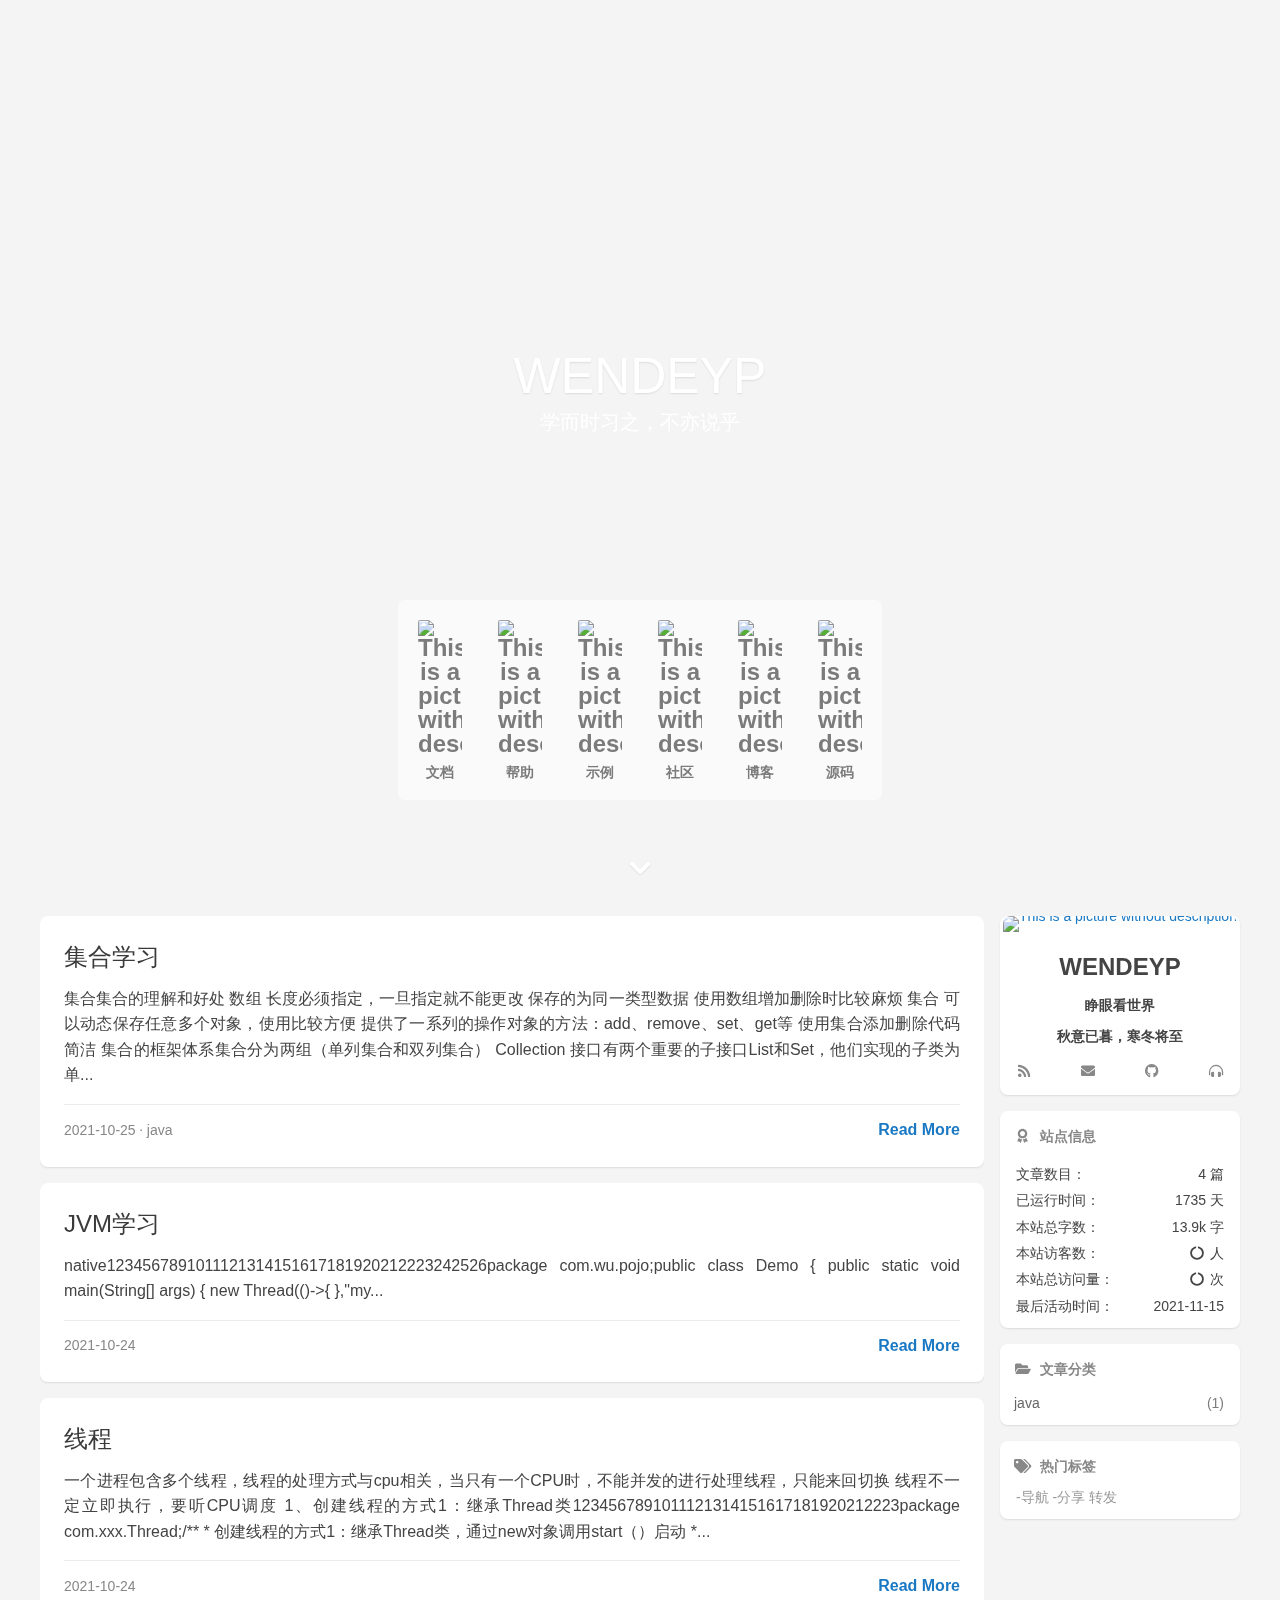
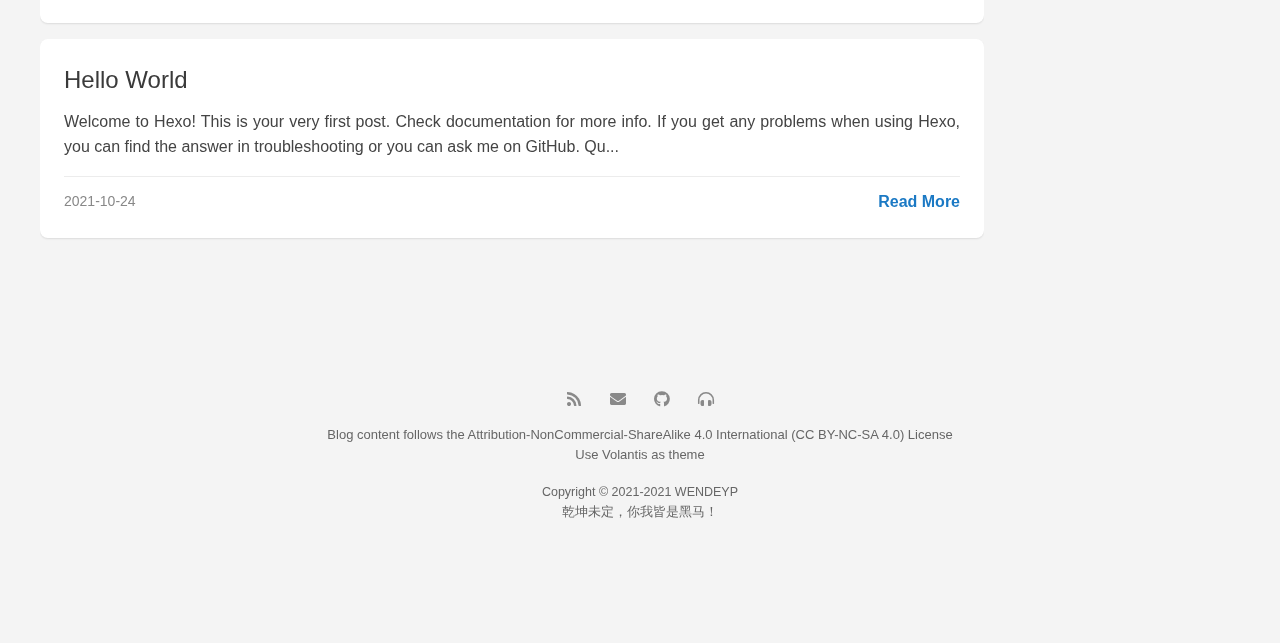
==== commit 7dd3673f: "Site updated: 2021-11-15 15:28:30" ====
--- a/index.html
+++ b/index.html
@@ -20,7 +20,7 @@
   <meta content="秋意已暮，寒冬将至" name="apple-mobile-web-app-title">
   <meta content="black-translucent" name="apple-mobile-web-app-status-bar-style">
   <meta content="telephone=no" name="format-detection">
-  <link rel="preload" href="/css/style.css?time=1636959848208" as="style">
+  <link rel="preload" href="/css/style.css?time=1636961310054" as="style">
   <link rel="preload" href="https://cdn.jsdelivr.net/gh/volantis-x/cdn-fonts/VarelaRound/VarelaRound-Regular.ttf" as="font" type="font/ttf" crossorigin="anonymous">
 <link rel="preload" href="https://cdn.jsdelivr.net/gh/volantis-x/cdn-fonts/UbuntuMono/UbuntuMono-Regular.ttf" as="font" type="font/ttf" crossorigin="anonymous">
 
@@ -786,6 +786,152 @@
     -moz-opacity: 1;
   }
 }
+@media (prefers-color-scheme: dark) {
+  :root {
+    --color-mode: 'dark';
+  }
+  :root:not([color-scheme]) {
+    --color-site-body: #000;
+    --color-read-bkg: #222;
+    --color-read-post: #333;
+    --color-site-bg: #222;
+    --color-site-inner: #eee;
+    --color-site-footer: #aaa;
+    --color-card: #333;
+    --color-text: #eee;
+    --color-block: #3a3a3a;
+    --color-codeblock: #343a3c;
+    --color-inlinecode: #d56d28;
+    --color-h1: #eee;
+    --color-h2: #eee;
+    --color-h3: #ddd;
+    --color-h4: #ddd;
+    --color-h5: #ddd;
+    --color-h6: #ddd;
+    --color-p: #bbb;
+    --color-list: #aaa;
+    --color-list-hl: #69dfc4;
+    --color-meta: #888;
+    --color-link: #888;
+  }
+  :root:not([color-scheme]) img {
+    filter: brightness(70%) !important;
+  }
+  :root:not([color-scheme]) #wrapper .title {
+    color: var(--color-meta) !important;
+  }
+  :root:not([color-scheme]) .l_header ul.nav-list-h>li>a,
+  :root:not([color-scheme]) ul.list-v >li>a {
+    color: var(--color-list) !important;
+  }
+  :root:not([color-scheme]) .blur {
+    background: var(--color-site-bg) !important;
+  }
+  :root:not([color-scheme]) .nav-main .u-search-input {
+    background: var(--color-card) !important;
+  }
+  :root:not([color-scheme]) #l_main .article .prev-next>a {
+    background: var(--color-block) !important;
+  }
+  :root:not([color-scheme]) #l_main .article .prev-next>a:hover {
+    background: var(--color-card) !important;
+  }
+  :root:not([color-scheme]) .article blockquote {
+    background: var(--color-block) !important;
+  }
+  :root:not([color-scheme]) .article-title a {
+    color: var(--color-h1) !important;
+  }
+  :root:not([color-scheme]) details>summary {
+    color: var(--color-p) !important;
+    background: var(--color-site-bg) !important;
+  }
+  :root:not([color-scheme]) details {
+    border: 1px solid var(--color-site-bg) !important;
+    background: var(--color-site-bg) !important;
+  }
+  :root:not([color-scheme]) #u-search .modal,
+  :root:not([color-scheme]) #u-search .modal-header,
+  :root:not([color-scheme]) #u-search .modal-body {
+    background: var(--color-card) !important;
+  }
+  :root:not([color-scheme]) #u-search .modal-body .modal-results .result:hover {
+    background: var(--color-block) !important;
+  }
+}
+[color-scheme='dark'] {
+  --color-site-body: #000;
+  --color-read-bkg: #222;
+  --color-read-post: #333;
+  --color-site-bg: #222;
+  --color-site-inner: #eee;
+  --color-site-footer: #aaa;
+  --color-card: #333;
+  --color-text: #eee;
+  --color-block: #3a3a3a;
+  --color-codeblock: #343a3c;
+  --color-inlinecode: #d56d28;
+  --color-h1: #eee;
+  --color-h2: #eee;
+  --color-h3: #ddd;
+  --color-h4: #ddd;
+  --color-h5: #ddd;
+  --color-h6: #ddd;
+  --color-p: #bbb;
+  --color-list: #aaa;
+  --color-list-hl: #69dfc4;
+  --color-meta: #888;
+  --color-link: #888;
+}
+[color-scheme='dark'] img {
+  filter: brightness(70%) !important;
+}
+[color-scheme='dark'] #wrapper .title {
+  color: var(--color-meta) !important;
+}
+[color-scheme='dark'] .l_header ul.nav-list-h>li>a,
+[color-scheme='dark'] ul.list-v >li>a {
+  color: var(--color-list) !important;
+}
+[color-scheme='dark'] .blur {
+  background: var(--color-site-bg) !important;
+}
+[color-scheme='dark'] .nav-main .u-search-input {
+  background: var(--color-card) !important;
+}
+[color-scheme='dark'] #l_main .article .prev-next>a {
+  background: var(--color-block) !important;
+}
+[color-scheme='dark'] #l_main .article .prev-next>a:hover {
+  background: var(--color-card) !important;
+}
+[color-scheme='dark'] .article blockquote {
+  background: var(--color-block) !important;
+}
+[color-scheme='dark'] .article-title a {
+  color: var(--color-h1) !important;
+}
+[color-scheme='dark'] details>summary {
+  color: var(--color-p) !important;
+  background: var(--color-site-bg) !important;
+}
+[color-scheme='dark'] details {
+  border: 1px solid var(--color-site-bg) !important;
+  background: var(--color-site-bg) !important;
+}
+[color-scheme='dark'] #u-search .modal,
+[color-scheme='dark'] #u-search .modal-header,
+[color-scheme='dark'] #u-search .modal-body {
+  background: var(--color-card) !important;
+}
+[color-scheme='dark'] #u-search .modal-body .modal-results .result:hover {
+  background: var(--color-block) !important;
+}
+@media screen and (max-width: 500px) {
+  [color-scheme='dark'] .l_header .m_search {
+    background: var(--color-site-bg) !important;
+  }
+}
 @font-face {
   font-family: 'UbuntuMono';
   src: url("https://cdn.jsdelivr.net/gh/volantis-x/cdn-fonts/UbuntuMono/UbuntuMono-Regular.ttf");
@@ -1622,10 +1768,21 @@
     padding: 0px;
   }
 }
+@media screen and (prefers-color-scheme: dark) and (max-width: 500px) {
+  .l_header .m_search {
+    background: var(--color-site-bg) !important;
+  }
+}
 
   </style>
-  <link rel="stylesheet" href="/css/style.css?time=1636959848208" media="print" onload="this.media='all';this.onload=null">
-  <noscript><link rel="stylesheet" href="/css/style.css?time=1636959848208"></noscript>
+  <link rel="stylesheet" href="/css/style.css?time=1636961310054" media="print" onload="this.media='all';this.onload=null">
+  <noscript><link rel="stylesheet" href="/css/style.css?time=1636961310054"></noscript>
+    <script>
+      var userColorScheme=localStorage.getItem("color-scheme")
+      if(userColorScheme){
+        document.documentElement.setAttribute("color-scheme", userColorScheme);
+      }
+    </script>
   
 <script>
 if (/*@cc_on!@*/false || (!!window.MSInputMethodContext && !!document.documentMode))
@@ -2954,7 +3111,7 @@
   <div class='content'>
     
       
-        <a class='avatar flat-box rectangle' href='/about/'>
+        <a class='avatar flat-box rectangle' target="_blank" rel="noopener" href='https://gitee.com/wendeyp/image/raw/master/img/guimiezhiren-009.jpg'>
           <img no-lazy src='https://gitee.com/wendeyp/image/raw/master/img/guimiezhiren-009.jpg' alt="This is a picture without description" />
         </a>
       
@@ -3086,7 +3243,7 @@
         <div class="webinfo-item">
           <div>最后活动时间：</div>
           
-            <div id="last-update" style="display: none;">Mon Nov 15 2021 15:04:08 GMT+0800 (中国标准时间)</div>
+            <div id="last-update" style="display: none;">Mon Nov 15 2021 15:28:29 GMT+0800 (中国标准时间)</div>
             <div id="last-update-show">2021-11-15 日</div>
           
         </div>
@@ -3203,23 +3360,7 @@
     
     
 
-<section class="widget qrcode shadow desktop mobile pjax">
-  
-
-  <div class='content article-entry'>
-    
-      <img src='https://cdn.jsdelivr.net/gh/volantis-x/cdn-org/blog/qrcode/github@volantis.png'
-      
-        height='64px'
-      />
-    
-      <img src='https://cdn.jsdelivr.net/gh/volantis-x/cdn-org/blog/qrcode/github@volantis.png'
-      
-        height='64px'
-      />
-    
-  </div>
-</section>
+
 
   
 
@@ -3401,8 +3542,8 @@
   <script>
   volantis.message = (title, message, option = {}, done = null) => {
     if (typeof iziToast === "undefined") {
-      volantis.css('/css/message.css?time=1636959848208')
-      volantis.js('/js/message.js?time=1636959848208', () => {
+      volantis.css('/css/message.css?time=1636961310054')
+      volantis.js('/js/message.js?time=1636961310054', () => {
         tozashMessage(title, message, option, done);
       });
     } else {
@@ -3447,8 +3588,8 @@
 
   volantis.question = (title, message, option = {}, success = null, cancel = null, done = null) => {
     if (typeof iziToast === "undefined") {
-      volantis.css('/css/message.css?time=1636959848208')
-      volantis.js('/js/message.js?time=1636959848208', () => {
+      volantis.css('/css/message.css?time=1636961310054')
+      volantis.js('/js/message.js?time=1636961310054', () => {
         tozashQuestion(title, message, option, success, cancel, done);
       });
     } else {
@@ -3507,8 +3648,8 @@
     }
     
     if (typeof iziToast === "undefined") {
-      volantis.css('/css/message.css?time=1636959848208')
-      volantis.js('/js/message.js?time=1636959848208', () => {
+      volantis.css('/css/message.css?time=1636961310054')
+      volantis.js('/js/message.js?time=1636961310054', () => {
         hideMessage(done);
       });
     } else {
@@ -3650,12 +3791,12 @@
         
           
     <li class="menuLoad-Content">
-      <a class='vlts-menu fix-cursor-default' href=https://github.com/volantis-x/volantis-docs/
-        
-        
-        
-        
-          id="https:githubcomvolantis-xvolantis-docs"
+      <a class='vlts-menu fix-cursor-default' href=https://github.com/WENDEYP/wxnote.github.io
+        
+        
+        
+        
+          id="https:githubcomWENDEYPwxnotegithubio"
         
       >
         <i class='fa fa-code-branch fa-fw'></i> 本站源码
@@ -3740,12 +3881,111 @@
     
       volantis.APlayerController = {};
     
-    volantis.js('/js/rightMenu.js?time=1636959848208')
+    volantis.js('/js/rightMenu.js?time=1636961310054')
   </script>
 
 
 
 <!-- rightmenu要在darkmode之前（ToggleButton） darkmode要在comments之前（volantis.dark.push）-->
+
+  <script>
+const rootElement = document.documentElement;
+const darkModeStorageKey = "color-scheme";
+const rootElementDarkModeAttributeName = "color-scheme";
+const setLS = (k, v) => {
+    localStorage.setItem(k, v);
+};
+const removeLS = (k) => {
+    localStorage.removeItem(k);
+};
+const getLS = (k) => {
+    return localStorage.getItem(k);
+};
+const getModeFromCSSMediaQuery = () => {
+  return window.matchMedia("(prefers-color-scheme: dark)").matches
+    ? "dark"
+    : "light";
+};
+const resetRootDarkModeAttributeAndLS = () => {
+  rootElement.removeAttribute(rootElementDarkModeAttributeName);
+  removeLS(darkModeStorageKey);
+};
+const validColorModeKeys = {
+  dark: true,
+  light: true,
+};
+const applyCustomDarkModeSettings = (mode) => {
+  const currentSetting = mode || getLS(darkModeStorageKey);
+  getCustomDarkMode();
+  if (currentSetting === getModeFromCSSMediaQuery()) {
+    resetRootDarkModeAttributeAndLS();
+  } else if (validColorModeKeys[currentSetting]) {
+    rootElement.setAttribute(rootElementDarkModeAttributeName, currentSetting);
+  } else {
+    resetRootDarkModeAttributeAndLS();
+  }
+};
+const invertDarkModeObj = {
+  dark: "light",
+  light: "dark",
+};
+/**
+ * get target mode
+ */
+ const getCustomDarkMode = () => {
+  let currentSetting = getLS(darkModeStorageKey);
+  if (validColorModeKeys[currentSetting]) {
+    currentSetting = invertDarkModeObj[currentSetting];
+  } else if (currentSetting === null) {
+    currentSetting = invertDarkModeObj[getModeFromCSSMediaQuery()];
+  } else {
+    return;
+  }
+  if(currentSetting=="dark"){
+    volantis.dark.mode="light";
+  }else{
+    volantis.dark.mode="dark";
+  }
+  // console.log(volantis.dark.mode)
+};
+const toggleCustomDarkMode = () => {
+  let currentSetting = getLS(darkModeStorageKey);
+  if (validColorModeKeys[currentSetting]) {
+    currentSetting = invertDarkModeObj[currentSetting];
+  } else if (currentSetting === null) {
+    currentSetting = invertDarkModeObj[getModeFromCSSMediaQuery()];
+  } else {
+    return;
+  }
+  setLS(darkModeStorageKey, currentSetting);
+  return currentSetting;
+};
+/**
+ * 暗黑模式触发器
+ */
+volantis.dark.toggle=()=>{
+  const mode = toggleCustomDarkMode();
+  applyCustomDarkModeSettings(mode);
+  // 使用 volantis.dark.push 方法传入volantis.dark.toggle回调函数 参见layout/_partial/scripts/global.ejs
+  volantis.dark.method.toggle.start();
+}
+/**
+ * bind event for toggle button
+ */
+
+function bindToggleButton() {
+  var btn= document.querySelectorAll("#wrapper .toggle-mode-btn,#rightmenu-wrapper .toggle-mode-btn")
+  btn.forEach(function (e) {
+    volantis.dom.$(e).on('click',volantis.dark.toggle);
+  })
+}
+applyCustomDarkModeSettings();
+document.addEventListener("DOMContentLoaded", ()=>{
+  volantis.requestAnimationFrame(bindToggleButton)
+});
+volantis.pjax.push(bindToggleButton);
+</script>
+
 
 
 
@@ -3754,19 +3994,19 @@
     
       const sites_api = document.getElementById('sites-api');
       if (sites_api != undefined && typeof SitesJS === 'undefined') {
-        volantis.js("/js/plugins/sites.js?time=1636959848208")
+        volantis.js("/js/plugins/sites.js?time=1636961310054")
       }
     
     
       const friends_api = document.getElementById('friends-api');
       if (friends_api != undefined && typeof FriendsJS === 'undefined') {
-        volantis.js("/js/plugins/friends.js?time=1636959848208")
+        volantis.js("/js/plugins/friends.js?time=1636961310054")
       }
     
     
       const contributors_api = document.getElementById('contributors-api');
       if (contributors_api != undefined && typeof ContributorsJS === 'undefined') {
-        volantis.js("/js/plugins/contributors.js?time=1636959848208")
+        volantis.js("/js/plugins/contributors.js?time=1636961310054")
       }
     
   };
@@ -3882,7 +4122,7 @@
 
 
 
-<script src="/js/app.js?time=1636959848208.js"></script>
+<script src="/js/app.js?time=1636961310054.js"></script>
 
 
 <!-- optional -->
@@ -3895,7 +4135,7 @@
 
   function loadSearchScript() {
     // see: layout/_partial/scripts/_ctrl/cdnCtrl.ejs
-    return volantis.js("/js/search/hexo.js?time=1636959848208");
+    return volantis.js("/js/search/hexo.js?time=1636961310054");
   }
 
   function loadSearchService() {
@@ -4169,7 +4409,7 @@
 
 
   <script>
-  let imgs = ["https://gitee.com/wendeyp/image/raw/master/img/guimiezhiren-009.jpg","https://gitee.com/wendeyp/image/raw/master/img/guimiezhiren-004.jpg","https://gitee.com/wendeyp/image/raw/master/img/guimiezhiren-001.jpg","https://gitee.com/wendeyp/image/raw/master/img/guimiezhiren-010.jpg"];
+  let imgs = ["https://gitee.com/wendeyp/image/raw/master/img/guimiezhiren-001.jpg","https://gitee.com/wendeyp/image/raw/master/img/guimiezhiren-010.jpg","https://gitee.com/wendeyp/image/raw/master/img/guimiezhiren-004.jpg","https://gitee.com/wendeyp/image/raw/master/img/guimiezhiren-009.jpg"];
   let index = 0;
   let IntervalParallax = null;
 
@@ -4210,7 +4450,7 @@
   var runningOnBrowser = typeof window !== "undefined";
   var isBot = runningOnBrowser && !("onscroll" in window) || typeof navigator !== "undefined" && /(gle|ing|ro|msn)bot|crawl|spider|yand|duckgo/i.test(navigator.userAgent);
   if (!isBot) {
-    volantis.js('/js/parallax.js?time=1636959848208').then(()=>{
+    volantis.js('/js/parallax.js?time=1636961310054').then(()=>{
       parallax()
     })
     volantis.pjax.send(()=>{
--- a/css/style.css
+++ b/css/style.css
@@ -6865,6 +6865,149 @@
   height: 100%;
   width: 100%;
 }
+@media (prefers-color-scheme: dark) {
+  :root {
+    --color-mode: 'dark';
+  }
+  :root:not([color-scheme]) {
+    --block-hover: #1c1c1c;
+    --text-p1: #fff;
+    --text-p3: #777;
+    --card: #fff;
+  }
+  :root:not([color-scheme]) fal,
+  :root:not([color-scheme]) fad,
+  :root:not([color-scheme]) fa,
+  :root:not([color-scheme]) svg.iconfont,
+  :root:not([color-scheme]) img,
+  :root:not([color-scheme]) .lazyload {
+    filter: brightness(70%) !important;
+  }
+  :root:not([color-scheme]) .widget.blogger .content .social-wrapper a.social:hover {
+    background: var(--color-card);
+  }
+  :root:not([color-scheme]) .content {
+    color: var(--color-p);
+  }
+  :root:not([color-scheme]) .note {
+    background: var(--color-block) !important;
+  }
+  :root:not([color-scheme]) div.tabs ul.nav-tabs li.tab.active a {
+    color: var(--color-p);
+    background: var(--color-card);
+  }
+  :root:not([color-scheme]) kbd {
+    background: var(--color-block) !important;
+  }
+  :root:not([color-scheme]) .cover-wrapper.dock .menu .list-h a:hover,
+  :root:not([color-scheme]) .cover-wrapper.featured .menu .list-h a:hover,
+  :root:not([color-scheme]) .cover-wrapper.focus .menu .list-h a:hover {
+    color: var(--color-text) !important;
+  }
+  :root:not([color-scheme]) .gutter {
+    background: var(--color-card) !important;
+    background-color: var(--color-card) !important;
+  }
+  :root:not([color-scheme]) .highlight figcaption {
+    background-color: #21252b;
+  }
+  :root:not([color-scheme]) .highlight pre .line,
+  :root:not([color-scheme]) .highlight pre .params {
+    color: rgba(158,142,142,0.9);
+  }
+  :root:not([color-scheme]) *:not(.highlight) >table tr {
+    background-color: var(--color-card);
+  }
+  :root:not([color-scheme]) *:not(.highlight) >table th {
+    background: var(--color-site-bg);
+  }
+  :root:not([color-scheme]) *:not(.highlight) table td,
+  :root:not([color-scheme]) *:not(.highlight) table th {
+    border-color: var(--color-site-bg);
+  }
+  :root:not([color-scheme]) *:not(.highlight) >table tr:hover {
+    background: var(--color-codeblock);
+  }
+  :root:not([color-scheme]) .timenode .highlight {
+    border-color: var(--color-site-bg) !important;
+  }
+  :root:not([color-scheme]) blockquote p {
+    color: var(--color-p);
+  }
+  :root:not([color-scheme]) #archive-page .archive .all-tags ul li span {
+    color: var(--color-text);
+    background: #6f6f72;
+  }
+}
+[color-scheme='dark'] {
+  --block-hover: #1c1c1c;
+  --text-p1: #fff;
+  --text-p3: #777;
+  --card: #fff;
+}
+[color-scheme='dark'] fal,
+[color-scheme='dark'] fad,
+[color-scheme='dark'] fa,
+[color-scheme='dark'] svg.iconfont,
+[color-scheme='dark'] img,
+[color-scheme='dark'] .lazyload {
+  filter: brightness(70%) !important;
+}
+[color-scheme='dark'] .widget.blogger .content .social-wrapper a.social:hover {
+  background: var(--color-card);
+}
+[color-scheme='dark'] .content {
+  color: var(--color-p);
+}
+[color-scheme='dark'] .note {
+  background: var(--color-block) !important;
+}
+[color-scheme='dark'] div.tabs ul.nav-tabs li.tab.active a {
+  color: var(--color-p);
+  background: var(--color-card);
+}
+[color-scheme='dark'] kbd {
+  background: var(--color-block) !important;
+}
+[color-scheme='dark'] .cover-wrapper.dock .menu .list-h a:hover,
+[color-scheme='dark'] .cover-wrapper.featured .menu .list-h a:hover,
+[color-scheme='dark'] .cover-wrapper.focus .menu .list-h a:hover {
+  color: var(--color-text) !important;
+}
+[color-scheme='dark'] .gutter {
+  background: var(--color-card) !important;
+  background-color: var(--color-card) !important;
+}
+[color-scheme='dark'] .highlight figcaption {
+  background-color: #21252b;
+}
+[color-scheme='dark'] .highlight pre .line,
+[color-scheme='dark'] .highlight pre .params {
+  color: rgba(158,142,142,0.9);
+}
+[color-scheme='dark'] *:not(.highlight) >table tr {
+  background-color: var(--color-card);
+}
+[color-scheme='dark'] *:not(.highlight) >table th {
+  background: var(--color-site-bg);
+}
+[color-scheme='dark'] *:not(.highlight) table td,
+[color-scheme='dark'] *:not(.highlight) table th {
+  border-color: var(--color-site-bg);
+}
+[color-scheme='dark'] *:not(.highlight) >table tr:hover {
+  background: var(--color-codeblock);
+}
+[color-scheme='dark'] .timenode .highlight {
+  border-color: var(--color-site-bg) !important;
+}
+[color-scheme='dark'] blockquote p {
+  color: var(--color-p);
+}
+[color-scheme='dark'] #archive-page .archive .all-tags ul li span {
+  color: var(--color-text);
+  background: #6f6f72;
+}
 #safearea {
   display: -webkit-box /* OLD - iOS 6-, Safari 3.1-6 */;
   display: -moz-box /* OLD - Firefox 19- (buggy but mostly works) */;
--- a/css/style.css
+++ b/css/style.css
@@ -6865,6 +6865,149 @@
   height: 100%;
   width: 100%;
 }
+@media (prefers-color-scheme: dark) {
+  :root {
+    --color-mode: 'dark';
+  }
+  :root:not([color-scheme]) {
+    --block-hover: #1c1c1c;
+    --text-p1: #fff;
+    --text-p3: #777;
+    --card: #fff;
+  }
+  :root:not([color-scheme]) fal,
+  :root:not([color-scheme]) fad,
+  :root:not([color-scheme]) fa,
+  :root:not([color-scheme]) svg.iconfont,
+  :root:not([color-scheme]) img,
+  :root:not([color-scheme]) .lazyload {
+    filter: brightness(70%) !important;
+  }
+  :root:not([color-scheme]) .widget.blogger .content .social-wrapper a.social:hover {
+    background: var(--color-card);
+  }
+  :root:not([color-scheme]) .content {
+    color: var(--color-p);
+  }
+  :root:not([color-scheme]) .note {
+    background: var(--color-block) !important;
+  }
+  :root:not([color-scheme]) div.tabs ul.nav-tabs li.tab.active a {
+    color: var(--color-p);
+    background: var(--color-card);
+  }
+  :root:not([color-scheme]) kbd {
+    background: var(--color-block) !important;
+  }
+  :root:not([color-scheme]) .cover-wrapper.dock .menu .list-h a:hover,
+  :root:not([color-scheme]) .cover-wrapper.featured .menu .list-h a:hover,
+  :root:not([color-scheme]) .cover-wrapper.focus .menu .list-h a:hover {
+    color: var(--color-text) !important;
+  }
+  :root:not([color-scheme]) .gutter {
+    background: var(--color-card) !important;
+    background-color: var(--color-card) !important;
+  }
+  :root:not([color-scheme]) .highlight figcaption {
+    background-color: #21252b;
+  }
+  :root:not([color-scheme]) .highlight pre .line,
+  :root:not([color-scheme]) .highlight pre .params {
+    color: rgba(158,142,142,0.9);
+  }
+  :root:not([color-scheme]) *:not(.highlight) >table tr {
+    background-color: var(--color-card);
+  }
+  :root:not([color-scheme]) *:not(.highlight) >table th {
+    background: var(--color-site-bg);
+  }
+  :root:not([color-scheme]) *:not(.highlight) table td,
+  :root:not([color-scheme]) *:not(.highlight) table th {
+    border-color: var(--color-site-bg);
+  }
+  :root:not([color-scheme]) *:not(.highlight) >table tr:hover {
+    background: var(--color-codeblock);
+  }
+  :root:not([color-scheme]) .timenode .highlight {
+    border-color: var(--color-site-bg) !important;
+  }
+  :root:not([color-scheme]) blockquote p {
+    color: var(--color-p);
+  }
+  :root:not([color-scheme]) #archive-page .archive .all-tags ul li span {
+    color: var(--color-text);
+    background: #6f6f72;
+  }
+}
+[color-scheme='dark'] {
+  --block-hover: #1c1c1c;
+  --text-p1: #fff;
+  --text-p3: #777;
+  --card: #fff;
+}
+[color-scheme='dark'] fal,
+[color-scheme='dark'] fad,
+[color-scheme='dark'] fa,
+[color-scheme='dark'] svg.iconfont,
+[color-scheme='dark'] img,
+[color-scheme='dark'] .lazyload {
+  filter: brightness(70%) !important;
+}
+[color-scheme='dark'] .widget.blogger .content .social-wrapper a.social:hover {
+  background: var(--color-card);
+}
+[color-scheme='dark'] .content {
+  color: var(--color-p);
+}
+[color-scheme='dark'] .note {
+  background: var(--color-block) !important;
+}
+[color-scheme='dark'] div.tabs ul.nav-tabs li.tab.active a {
+  color: var(--color-p);
+  background: var(--color-card);
+}
+[color-scheme='dark'] kbd {
+  background: var(--color-block) !important;
+}
+[color-scheme='dark'] .cover-wrapper.dock .menu .list-h a:hover,
+[color-scheme='dark'] .cover-wrapper.featured .menu .list-h a:hover,
+[color-scheme='dark'] .cover-wrapper.focus .menu .list-h a:hover {
+  color: var(--color-text) !important;
+}
+[color-scheme='dark'] .gutter {
+  background: var(--color-card) !important;
+  background-color: var(--color-card) !important;
+}
+[color-scheme='dark'] .highlight figcaption {
+  background-color: #21252b;
+}
+[color-scheme='dark'] .highlight pre .line,
+[color-scheme='dark'] .highlight pre .params {
+  color: rgba(158,142,142,0.9);
+}
+[color-scheme='dark'] *:not(.highlight) >table tr {
+  background-color: var(--color-card);
+}
+[color-scheme='dark'] *:not(.highlight) >table th {
+  background: var(--color-site-bg);
+}
+[color-scheme='dark'] *:not(.highlight) table td,
+[color-scheme='dark'] *:not(.highlight) table th {
+  border-color: var(--color-site-bg);
+}
+[color-scheme='dark'] *:not(.highlight) >table tr:hover {
+  background: var(--color-codeblock);
+}
+[color-scheme='dark'] .timenode .highlight {
+  border-color: var(--color-site-bg) !important;
+}
+[color-scheme='dark'] blockquote p {
+  color: var(--color-p);
+}
+[color-scheme='dark'] #archive-page .archive .all-tags ul li span {
+  color: var(--color-text);
+  background: #6f6f72;
+}
 #safearea {
   display: -webkit-box /* OLD - iOS 6-, Safari 3.1-6 */;
   display: -moz-box /* OLD - Firefox 19- (buggy but mostly works) */;
--- a/css/style.css
+++ b/css/style.css
@@ -6865,6 +6865,149 @@
   height: 100%;
   width: 100%;
 }
+@media (prefers-color-scheme: dark) {
+  :root {
+    --color-mode: 'dark';
+  }
+  :root:not([color-scheme]) {
+    --block-hover: #1c1c1c;
+    --text-p1: #fff;
+    --text-p3: #777;
+    --card: #fff;
+  }
+  :root:not([color-scheme]) fal,
+  :root:not([color-scheme]) fad,
+  :root:not([color-scheme]) fa,
+  :root:not([color-scheme]) svg.iconfont,
+  :root:not([color-scheme]) img,
+  :root:not([color-scheme]) .lazyload {
+    filter: brightness(70%) !important;
+  }
+  :root:not([color-scheme]) .widget.blogger .content .social-wrapper a.social:hover {
+    background: var(--color-card);
+  }
+  :root:not([color-scheme]) .content {
+    color: var(--color-p);
+  }
+  :root:not([color-scheme]) .note {
+    background: var(--color-block) !important;
+  }
+  :root:not([color-scheme]) div.tabs ul.nav-tabs li.tab.active a {
+    color: var(--color-p);
+    background: var(--color-card);
+  }
+  :root:not([color-scheme]) kbd {
+    background: var(--color-block) !important;
+  }
+  :root:not([color-scheme]) .cover-wrapper.dock .menu .list-h a:hover,
+  :root:not([color-scheme]) .cover-wrapper.featured .menu .list-h a:hover,
+  :root:not([color-scheme]) .cover-wrapper.focus .menu .list-h a:hover {
+    color: var(--color-text) !important;
+  }
+  :root:not([color-scheme]) .gutter {
+    background: var(--color-card) !important;
+    background-color: var(--color-card) !important;
+  }
+  :root:not([color-scheme]) .highlight figcaption {
+    background-color: #21252b;
+  }
+  :root:not([color-scheme]) .highlight pre .line,
+  :root:not([color-scheme]) .highlight pre .params {
+    color: rgba(158,142,142,0.9);
+  }
+  :root:not([color-scheme]) *:not(.highlight) >table tr {
+    background-color: var(--color-card);
+  }
+  :root:not([color-scheme]) *:not(.highlight) >table th {
+    background: var(--color-site-bg);
+  }
+  :root:not([color-scheme]) *:not(.highlight) table td,
+  :root:not([color-scheme]) *:not(.highlight) table th {
+    border-color: var(--color-site-bg);
+  }
+  :root:not([color-scheme]) *:not(.highlight) >table tr:hover {
+    background: var(--color-codeblock);
+  }
+  :root:not([color-scheme]) .timenode .highlight {
+    border-color: var(--color-site-bg) !important;
+  }
+  :root:not([color-scheme]) blockquote p {
+    color: var(--color-p);
+  }
+  :root:not([color-scheme]) #archive-page .archive .all-tags ul li span {
+    color: var(--color-text);
+    background: #6f6f72;
+  }
+}
+[color-scheme='dark'] {
+  --block-hover: #1c1c1c;
+  --text-p1: #fff;
+  --text-p3: #777;
+  --card: #fff;
+}
+[color-scheme='dark'] fal,
+[color-scheme='dark'] fad,
+[color-scheme='dark'] fa,
+[color-scheme='dark'] svg.iconfont,
+[color-scheme='dark'] img,
+[color-scheme='dark'] .lazyload {
+  filter: brightness(70%) !important;
+}
+[color-scheme='dark'] .widget.blogger .content .social-wrapper a.social:hover {
+  background: var(--color-card);
+}
+[color-scheme='dark'] .content {
+  color: var(--color-p);
+}
+[color-scheme='dark'] .note {
+  background: var(--color-block) !important;
+}
+[color-scheme='dark'] div.tabs ul.nav-tabs li.tab.active a {
+  color: var(--color-p);
+  background: var(--color-card);
+}
+[color-scheme='dark'] kbd {
+  background: var(--color-block) !important;
+}
+[color-scheme='dark'] .cover-wrapper.dock .menu .list-h a:hover,
+[color-scheme='dark'] .cover-wrapper.featured .menu .list-h a:hover,
+[color-scheme='dark'] .cover-wrapper.focus .menu .list-h a:hover {
+  color: var(--color-text) !important;
+}
+[color-scheme='dark'] .gutter {
+  background: var(--color-card) !important;
+  background-color: var(--color-card) !important;
+}
+[color-scheme='dark'] .highlight figcaption {
+  background-color: #21252b;
+}
+[color-scheme='dark'] .highlight pre .line,
+[color-scheme='dark'] .highlight pre .params {
+  color: rgba(158,142,142,0.9);
+}
+[color-scheme='dark'] *:not(.highlight) >table tr {
+  background-color: var(--color-card);
+}
+[color-scheme='dark'] *:not(.highlight) >table th {
+  background: var(--color-site-bg);
+}
+[color-scheme='dark'] *:not(.highlight) table td,
+[color-scheme='dark'] *:not(.highlight) table th {
+  border-color: var(--color-site-bg);
+}
+[color-scheme='dark'] *:not(.highlight) >table tr:hover {
+  background: var(--color-codeblock);
+}
+[color-scheme='dark'] .timenode .highlight {
+  border-color: var(--color-site-bg) !important;
+}
+[color-scheme='dark'] blockquote p {
+  color: var(--color-p);
+}
+[color-scheme='dark'] #archive-page .archive .all-tags ul li span {
+  color: var(--color-text);
+  background: #6f6f72;
+}
 #safearea {
   display: -webkit-box /* OLD - iOS 6-, Safari 3.1-6 */;
   display: -moz-box /* OLD - Firefox 19- (buggy but mostly works) */;
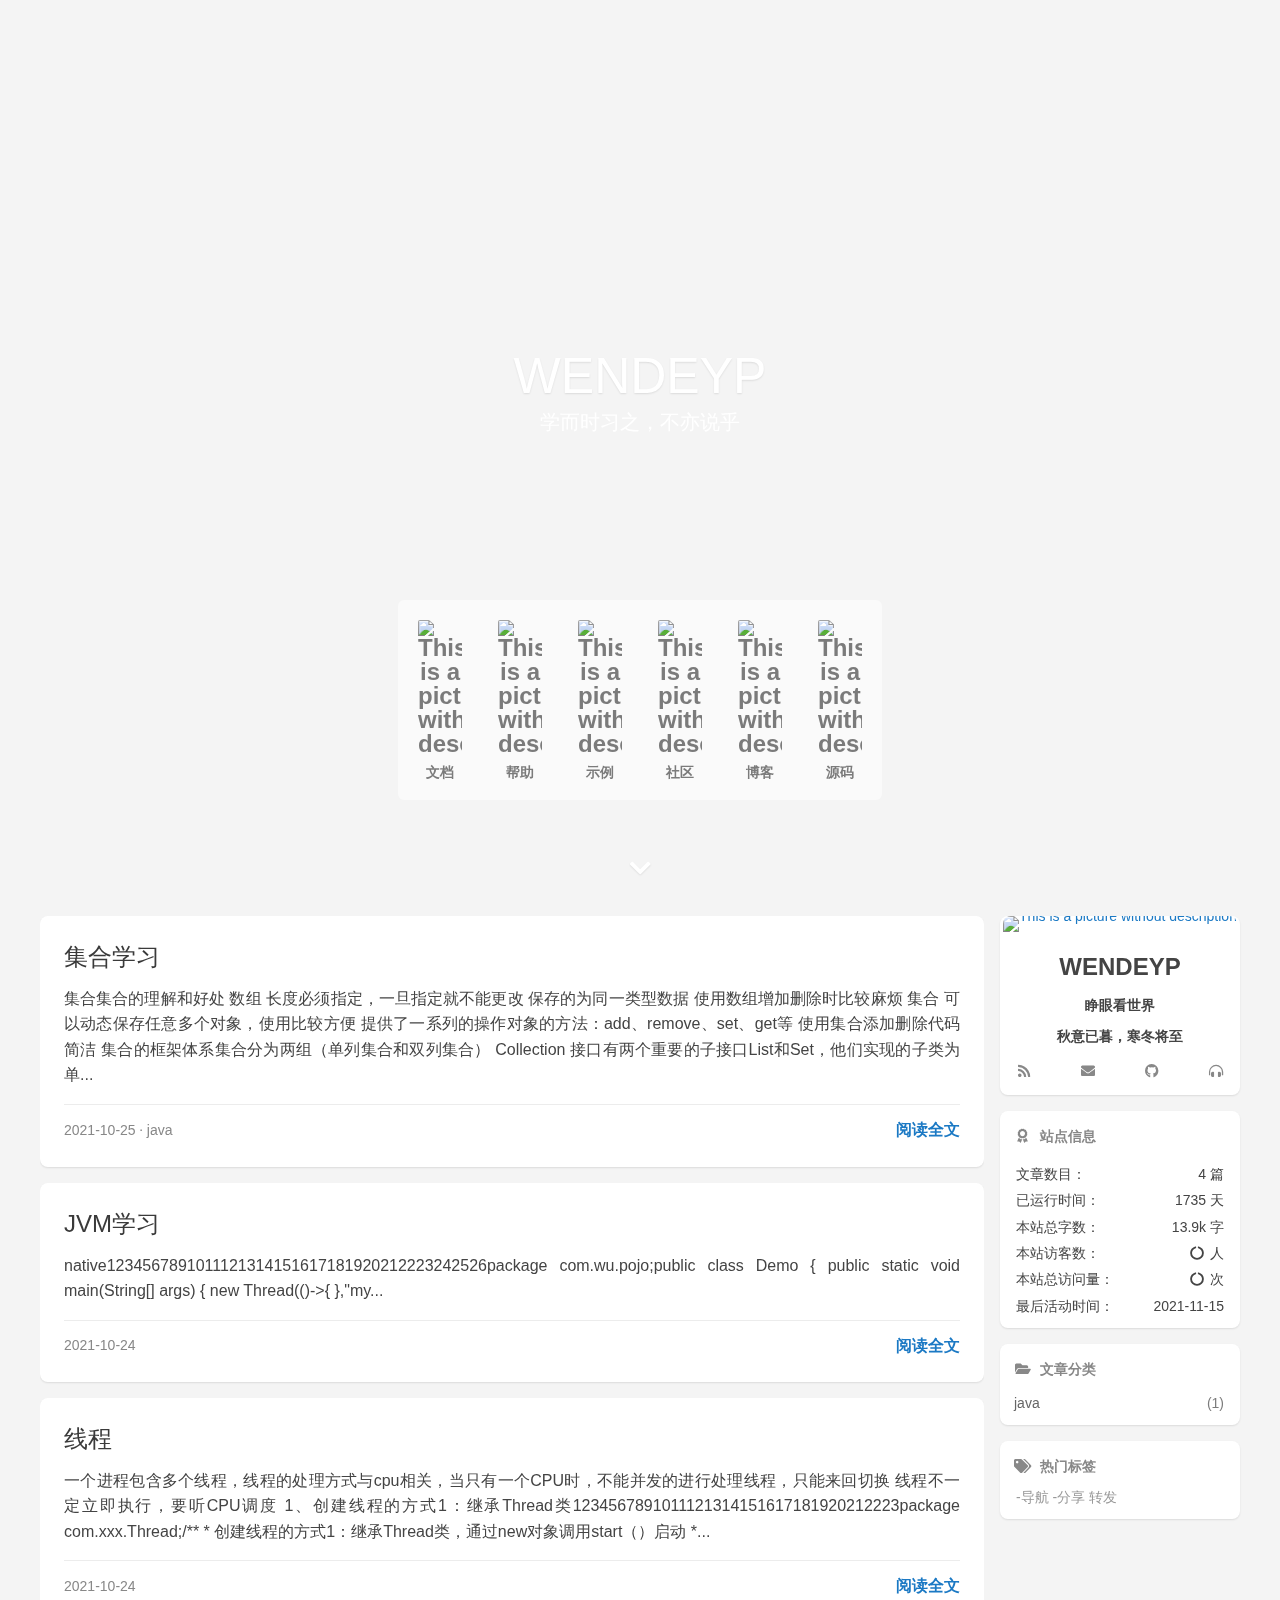
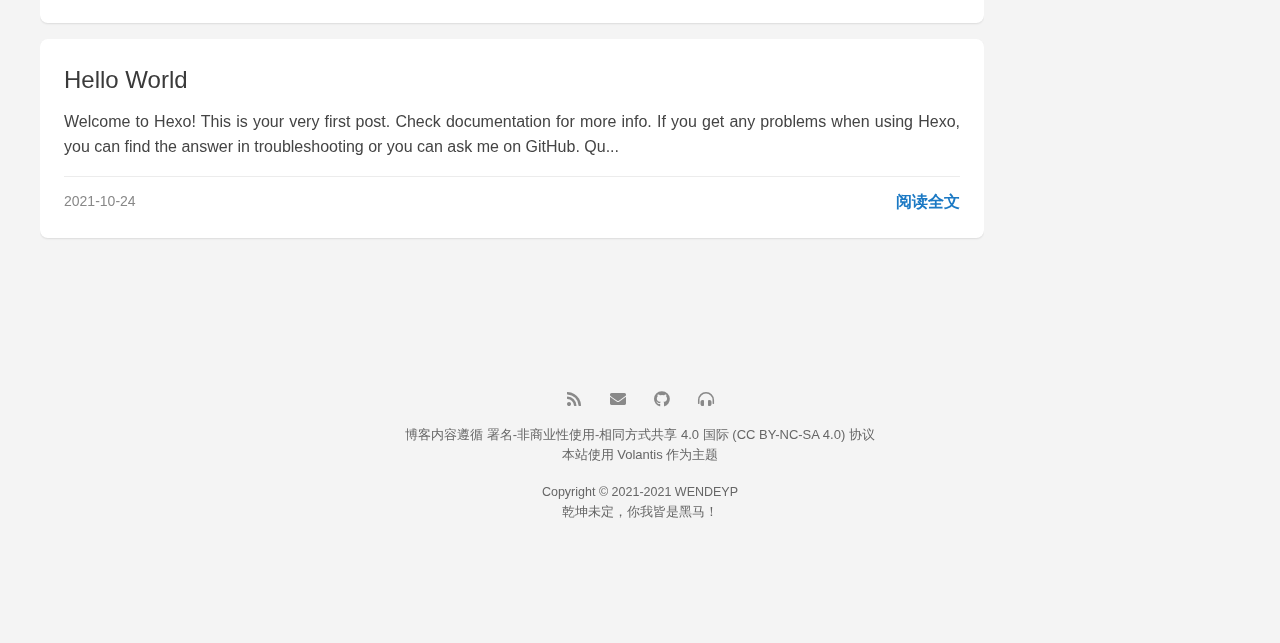
==== commit fa2fd168: "Site updated: 2021-11-15 15:31:13" ====
--- a/index.html
+++ b/index.html
@@ -20,7 +20,7 @@
   <meta content="秋意已暮，寒冬将至" name="apple-mobile-web-app-title">
   <meta content="black-translucent" name="apple-mobile-web-app-status-bar-style">
   <meta content="telephone=no" name="format-detection">
-  <link rel="preload" href="/css/style.css?time=1636961310054" as="style">
+  <link rel="preload" href="/css/style.css?time=1636961472845" as="style">
   <link rel="preload" href="https://cdn.jsdelivr.net/gh/volantis-x/cdn-fonts/VarelaRound/VarelaRound-Regular.ttf" as="font" type="font/ttf" crossorigin="anonymous">
 <link rel="preload" href="https://cdn.jsdelivr.net/gh/volantis-x/cdn-fonts/UbuntuMono/UbuntuMono-Regular.ttf" as="font" type="font/ttf" crossorigin="anonymous">
 
@@ -1775,8 +1775,8 @@
 }
 
   </style>
-  <link rel="stylesheet" href="/css/style.css?time=1636961310054" media="print" onload="this.media='all';this.onload=null">
-  <noscript><link rel="stylesheet" href="/css/style.css?time=1636961310054"></noscript>
+  <link rel="stylesheet" href="/css/style.css?time=1636961472845" media="print" onload="this.media='all';this.onload=null">
+  <noscript><link rel="stylesheet" href="/css/style.css?time=1636961472845"></noscript>
     <script>
       var userColorScheme=localStorage.getItem("color-scheme")
       if(userColorScheme){
@@ -1809,9 +1809,9 @@
 		'}'+
 	'</style>'+
     '<div class="kill-ie">'+
-        `<span class="kill-t"><b>Sorry, your browser cannot access this site</b></span><br/>`+
-        `<span class="kill-c">Microsoft has terminated support for Internet Explorer (IE) 10 and earlier versions in 2016. <br/>There are great security risks to continue using it. Please use contemporary mainstream browsers to access.</span><br/>`+
-        `<a target="_blank" rel="noopener" href="https://www.microsoft.com/zh-cn/WindowsForBusiness/End-of-IE-support"><strong>Learn more ></strong></a>`+
+        `<span class="kill-t"><b>抱歉，您的浏览器无法访问本站</b></span><br/>`+
+        `<span class="kill-c">微软已经于2016年终止了对 Internet Explorer (IE) 10 及更早版本的支持，<br/>继续使用存在极大的安全隐患，请使用当代主流的浏览器进行访问。</span><br/>`+
+        `<a target="_blank" rel="noopener" href="https://www.microsoft.com/zh-cn/WindowsForBusiness/End-of-IE-support"><strong>了解详情 ></strong></a>`+
     '</div>');
 </script>
 
@@ -1839,9 +1839,9 @@
 		}
 	</style>
     <div class="kill-noscript">
-        <span class="kill-t"><b>Sorry, your browser cannot access this site</b></span><br/>
-        <span class="kill-c">This page requires browser support (enable) JavaScript</span><br/>
-        <a target="_blank" rel="noopener" href="https://www.baidu.com/s?wd=启用JavaScript"><strong>Learn more ></strong></a>
+        <span class="kill-t"><b>抱歉，您的浏览器无法访问本站</b></span><br/>
+        <span class="kill-c">本页面需要浏览器支持（启用）JavaScript</span><br/>
+        <a target="_blank" rel="noopener" href="https://www.baidu.com/s?wd=启用JavaScript"><strong>了解详情 ></strong></a>
     </div>
 </noscript>
 
@@ -2925,7 +2925,7 @@
       
         <div>
           <a class='readmore' href='/2021/10/25/%E9%9B%86%E5%90%88%E5%AD%A6%E4%B9%A0/' itemprop="url">
-            Read More
+            阅读全文
           </a>
         </div>
       
@@ -2976,7 +2976,7 @@
       
         <div>
           <a class='readmore' href='/2021/10/24/JVM%E5%AD%A6%E4%B9%A0/' itemprop="url">
-            Read More
+            阅读全文
           </a>
         </div>
       
@@ -3029,7 +3029,7 @@
       
         <div>
           <a class='readmore' href='/2021/10/24/%E7%BA%BF%E7%A8%8B/' itemprop="url">
-            Read More
+            阅读全文
           </a>
         </div>
       
@@ -3081,7 +3081,7 @@
       
         <div>
           <a class='readmore' href='/2021/10/24/hello-world/' itemprop="url">
-            Read More
+            阅读全文
           </a>
         </div>
       
@@ -3243,7 +3243,7 @@
         <div class="webinfo-item">
           <div>最后活动时间：</div>
           
-            <div id="last-update" style="display: none;">Mon Nov 15 2021 15:28:29 GMT+0800 (中国标准时间)</div>
+            <div id="last-update" style="display: none;">Mon Nov 15 2021 15:31:12 GMT+0800 (中国标准时间)</div>
             <div id="last-update-show">2021-11-15 日</div>
           
         </div>
@@ -3478,14 +3478,14 @@
       
     
       
-        <div><p>Blog content follows the <a target="_blank" rel="noopener" href="https://creativecommons.org/licenses/by-nc-sa/4.0/deed.en">Attribution-NonCommercial-ShareAlike 4.0 International (CC BY-NC-SA 4.0) License</a></p>
+        <div><p>博客内容遵循 <a target="_blank" rel="noopener" href="https://creativecommons.org/licenses/by-nc-sa/4.0/deed.zh">署名-非商业性使用-相同方式共享 4.0 国际 (CC BY-NC-SA 4.0) 协议</a></p>
 </div>
       
     
       
-        Use
+        本站使用
         <a href="https://github.com/volantis-x/hexo-theme-volantis/tree/dev" target="_blank" class="codename">Volantis</a>
-        as theme
+        作为主题
       
     
       
@@ -3542,8 +3542,8 @@
   <script>
   volantis.message = (title, message, option = {}, done = null) => {
     if (typeof iziToast === "undefined") {
-      volantis.css('/css/message.css?time=1636961310054')
-      volantis.js('/js/message.js?time=1636961310054', () => {
+      volantis.css('/css/message.css?time=1636961472845')
+      volantis.js('/js/message.js?time=1636961472845', () => {
         tozashMessage(title, message, option, done);
       });
     } else {
@@ -3588,8 +3588,8 @@
 
   volantis.question = (title, message, option = {}, success = null, cancel = null, done = null) => {
     if (typeof iziToast === "undefined") {
-      volantis.css('/css/message.css?time=1636961310054')
-      volantis.js('/js/message.js?time=1636961310054', () => {
+      volantis.css('/css/message.css?time=1636961472845')
+      volantis.js('/js/message.js?time=1636961472845', () => {
         tozashQuestion(title, message, option, success, cancel, done);
       });
     } else {
@@ -3648,8 +3648,8 @@
     }
     
     if (typeof iziToast === "undefined") {
-      volantis.css('/css/message.css?time=1636961310054')
-      volantis.js('/js/message.js?time=1636961310054', () => {
+      volantis.css('/css/message.css?time=1636961472845')
+      volantis.js('/js/message.js?time=1636961472845', () => {
         hideMessage(done);
       });
     } else {
@@ -3699,7 +3699,7 @@
       <li class='option menuOption-Content'>
         <span class='vlts-menu opt fix-cursor-default menu-Option' data-fn-type='copyText'>
           
-          <i class='fa fa-copy fa-fw'></i> Copy Text
+          <i class='fa fa-copy fa-fw'></i> 复制文本
         </span>
         <span class='vlts-menu opt fix-cursor-default menu-Option' data-fn-type='copyPaste'>
           
@@ -3715,11 +3715,11 @@
         </span>
         <span class='vlts-menu opt fix-cursor-default menu-Option' data-fn-type='openTab'>
           
-          <i class='fa fa-external-link-square-alt fa-fw mR12'></i> Open Link in New Tab
+          <i class='fa fa-external-link-square-alt fa-fw mR12'></i> 在新标签页打开
         </span>
         <span class='vlts-menu opt fix-cursor-default menu-Option' data-fn-type='copySrc'>
           
-          <i class='fa fa-image fa-fw mR12'></i> Copy Image Link
+          <i class='fa fa-image fa-fw mR12'></i> 复制图片地址
         </span>
         <span class='vlts-menu opt fix-cursor-default menu-Option' data-fn-type='copyImg'>
           
@@ -3881,7 +3881,7 @@
     
       volantis.APlayerController = {};
     
-    volantis.js('/js/rightMenu.js?time=1636961310054')
+    volantis.js('/js/rightMenu.js?time=1636961472845')
   </script>
 
 
@@ -3994,19 +3994,19 @@
     
       const sites_api = document.getElementById('sites-api');
       if (sites_api != undefined && typeof SitesJS === 'undefined') {
-        volantis.js("/js/plugins/sites.js?time=1636961310054")
+        volantis.js("/js/plugins/sites.js?time=1636961472845")
       }
     
     
       const friends_api = document.getElementById('friends-api');
       if (friends_api != undefined && typeof FriendsJS === 'undefined') {
-        volantis.js("/js/plugins/friends.js?time=1636961310054")
+        volantis.js("/js/plugins/friends.js?time=1636961472845")
       }
     
     
       const contributors_api = document.getElementById('contributors-api');
       if (contributors_api != undefined && typeof ContributorsJS === 'undefined') {
-        volantis.js("/js/plugins/contributors.js?time=1636961310054")
+        volantis.js("/js/plugins/contributors.js?time=1636961472845")
       }
     
   };
@@ -4122,7 +4122,7 @@
 
 
 
-<script src="/js/app.js?time=1636961310054.js"></script>
+<script src="/js/app.js?time=1636961472845.js"></script>
 
 
 <!-- optional -->
@@ -4135,7 +4135,7 @@
 
   function loadSearchScript() {
     // see: layout/_partial/scripts/_ctrl/cdnCtrl.ejs
-    return volantis.js("/js/search/hexo.js?time=1636961310054");
+    return volantis.js("/js/search/hexo.js?time=1636961472845");
   }
 
   function loadSearchService() {
@@ -4409,7 +4409,7 @@
 
 
   <script>
-  let imgs = ["https://gitee.com/wendeyp/image/raw/master/img/guimiezhiren-001.jpg","https://gitee.com/wendeyp/image/raw/master/img/guimiezhiren-010.jpg","https://gitee.com/wendeyp/image/raw/master/img/guimiezhiren-004.jpg","https://gitee.com/wendeyp/image/raw/master/img/guimiezhiren-009.jpg"];
+  let imgs = ["https://gitee.com/wendeyp/image/raw/master/img/guimiezhiren-004.jpg","https://gitee.com/wendeyp/image/raw/master/img/guimiezhiren-001.jpg","https://gitee.com/wendeyp/image/raw/master/img/guimiezhiren-009.jpg","https://gitee.com/wendeyp/image/raw/master/img/guimiezhiren-010.jpg"];
   let index = 0;
   let IntervalParallax = null;
 
@@ -4450,7 +4450,7 @@
   var runningOnBrowser = typeof window !== "undefined";
   var isBot = runningOnBrowser && !("onscroll" in window) || typeof navigator !== "undefined" && /(gle|ing|ro|msn)bot|crawl|spider|yand|duckgo/i.test(navigator.userAgent);
   if (!isBot) {
-    volantis.js('/js/parallax.js?time=1636961310054').then(()=>{
+    volantis.js('/js/parallax.js?time=1636961472845').then(()=>{
       parallax()
     })
     volantis.pjax.send(()=>{
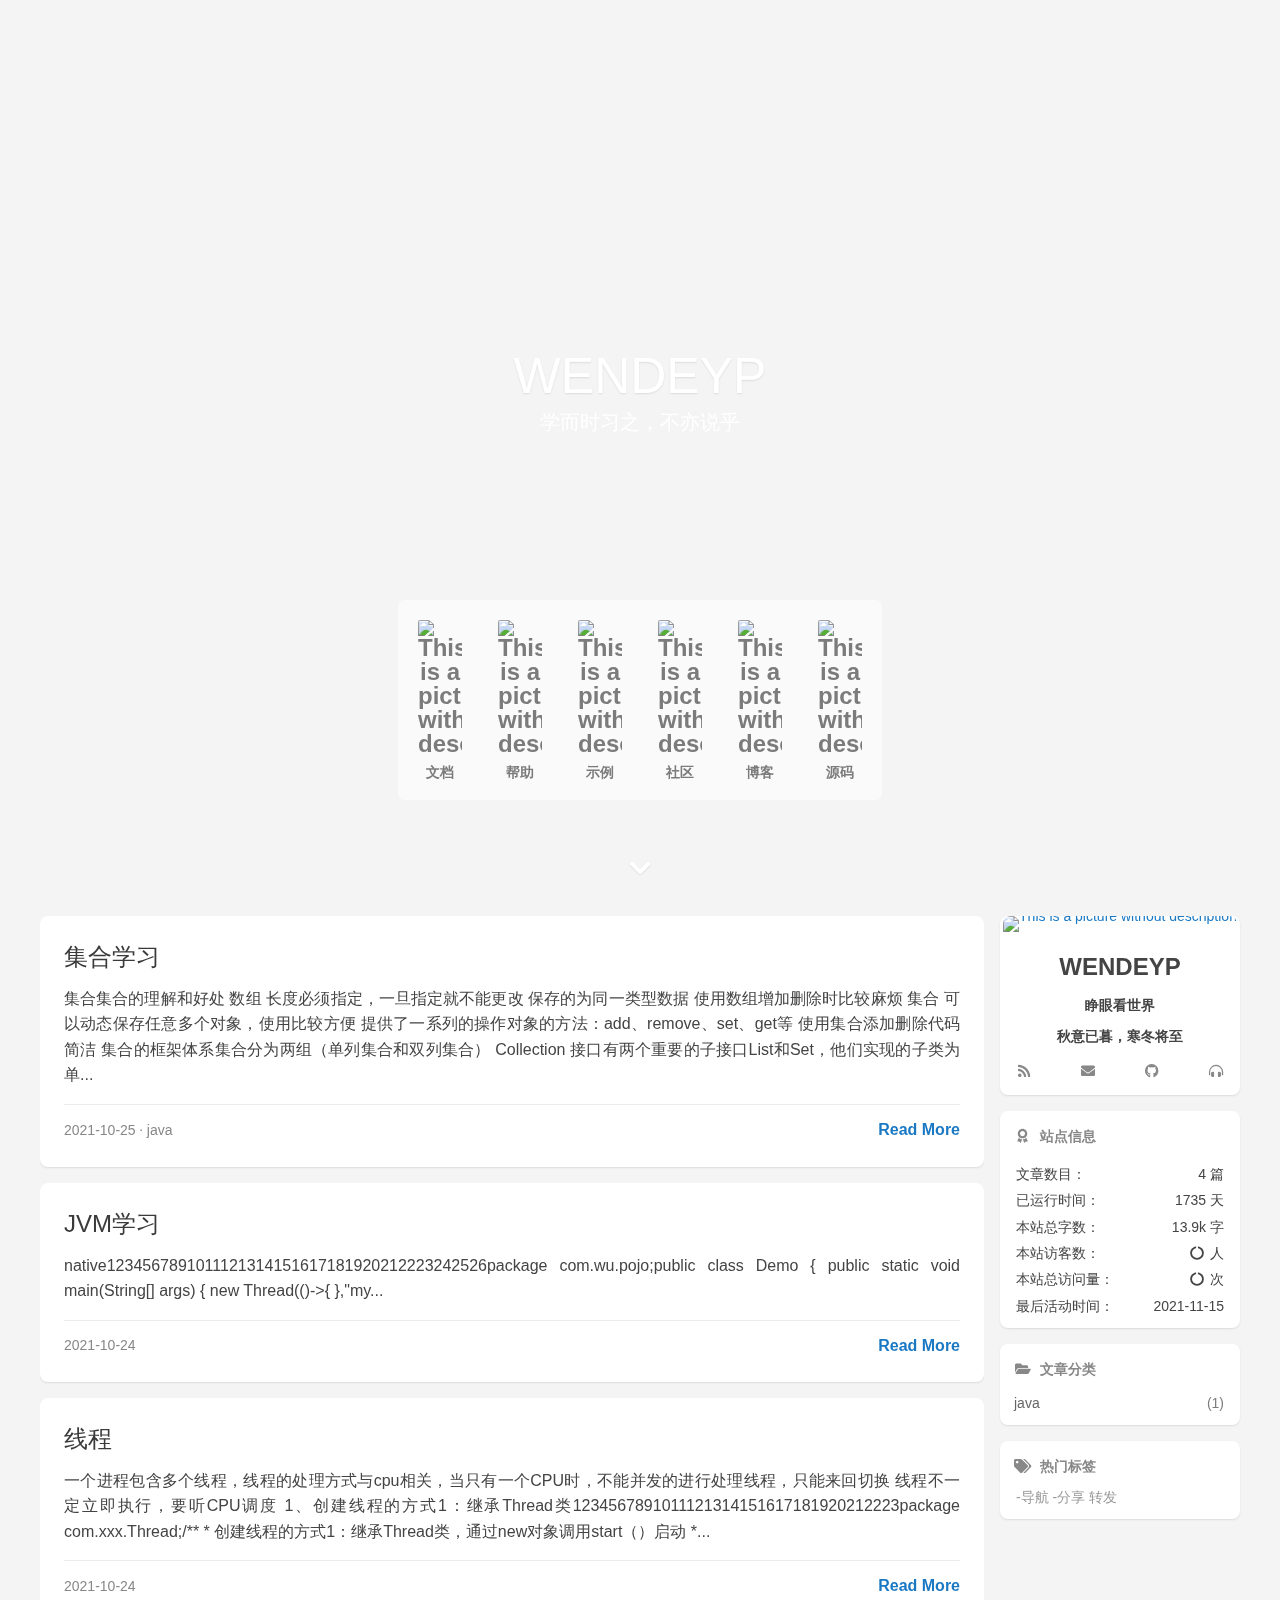
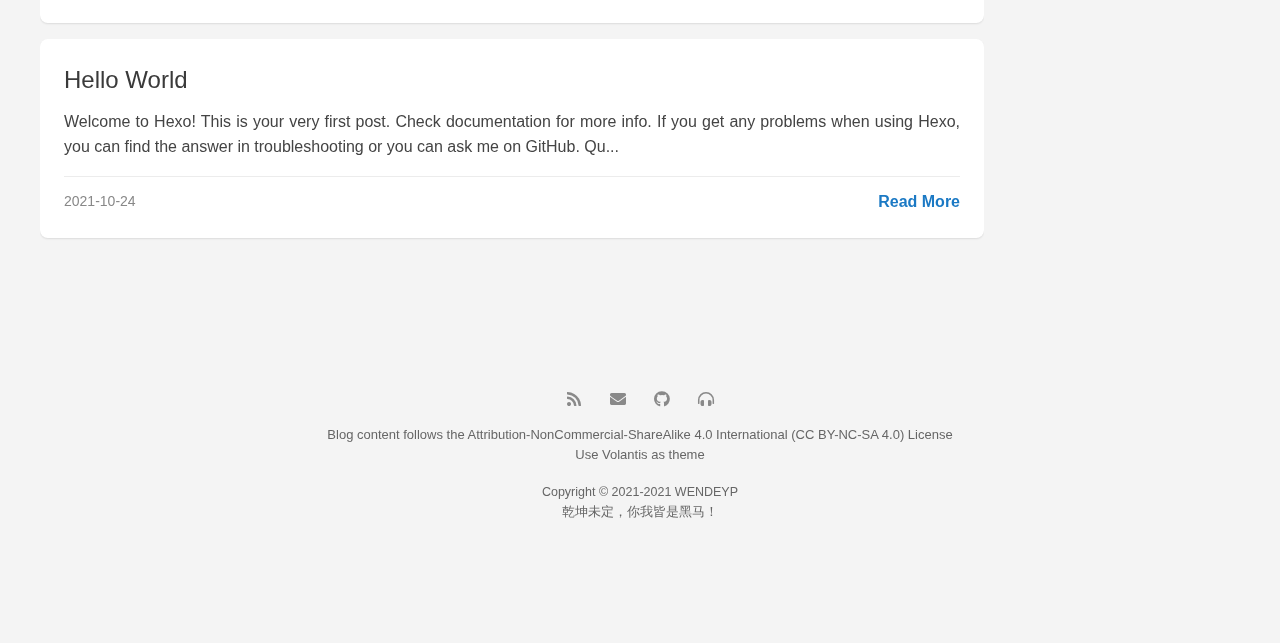
==== commit 61027a03: "Site updated: 2021-11-15 15:32:01" ====
--- a/index.html
+++ b/index.html
@@ -20,7 +20,7 @@
   <meta content="秋意已暮，寒冬将至" name="apple-mobile-web-app-title">
   <meta content="black-translucent" name="apple-mobile-web-app-status-bar-style">
   <meta content="telephone=no" name="format-detection">
-  <link rel="preload" href="/css/style.css?time=1636961472845" as="style">
+  <link rel="preload" href="/css/style.css?time=1636961520791" as="style">
   <link rel="preload" href="https://cdn.jsdelivr.net/gh/volantis-x/cdn-fonts/VarelaRound/VarelaRound-Regular.ttf" as="font" type="font/ttf" crossorigin="anonymous">
 <link rel="preload" href="https://cdn.jsdelivr.net/gh/volantis-x/cdn-fonts/UbuntuMono/UbuntuMono-Regular.ttf" as="font" type="font/ttf" crossorigin="anonymous">
 
@@ -1775,8 +1775,8 @@
 }
 
   </style>
-  <link rel="stylesheet" href="/css/style.css?time=1636961472845" media="print" onload="this.media='all';this.onload=null">
-  <noscript><link rel="stylesheet" href="/css/style.css?time=1636961472845"></noscript>
+  <link rel="stylesheet" href="/css/style.css?time=1636961520791" media="print" onload="this.media='all';this.onload=null">
+  <noscript><link rel="stylesheet" href="/css/style.css?time=1636961520791"></noscript>
     <script>
       var userColorScheme=localStorage.getItem("color-scheme")
       if(userColorScheme){
@@ -1809,9 +1809,9 @@
 		'}'+
 	'</style>'+
     '<div class="kill-ie">'+
-        `<span class="kill-t"><b>抱歉，您的浏览器无法访问本站</b></span><br/>`+
-        `<span class="kill-c">微软已经于2016年终止了对 Internet Explorer (IE) 10 及更早版本的支持，<br/>继续使用存在极大的安全隐患，请使用当代主流的浏览器进行访问。</span><br/>`+
-        `<a target="_blank" rel="noopener" href="https://www.microsoft.com/zh-cn/WindowsForBusiness/End-of-IE-support"><strong>了解详情 ></strong></a>`+
+        `<span class="kill-t"><b>Sorry, your browser cannot access this site</b></span><br/>`+
+        `<span class="kill-c">Microsoft has terminated support for Internet Explorer (IE) 10 and earlier versions in 2016. <br/>There are great security risks to continue using it. Please use contemporary mainstream browsers to access.</span><br/>`+
+        `<a target="_blank" rel="noopener" href="https://www.microsoft.com/zh-cn/WindowsForBusiness/End-of-IE-support"><strong>Learn more ></strong></a>`+
     '</div>');
 </script>
 
@@ -1839,9 +1839,9 @@
 		}
 	</style>
     <div class="kill-noscript">
-        <span class="kill-t"><b>抱歉，您的浏览器无法访问本站</b></span><br/>
-        <span class="kill-c">本页面需要浏览器支持（启用）JavaScript</span><br/>
-        <a target="_blank" rel="noopener" href="https://www.baidu.com/s?wd=启用JavaScript"><strong>了解详情 ></strong></a>
+        <span class="kill-t"><b>Sorry, your browser cannot access this site</b></span><br/>
+        <span class="kill-c">This page requires browser support (enable) JavaScript</span><br/>
+        <a target="_blank" rel="noopener" href="https://www.baidu.com/s?wd=启用JavaScript"><strong>Learn more ></strong></a>
     </div>
 </noscript>
 
@@ -2925,7 +2925,7 @@
       
         <div>
           <a class='readmore' href='/2021/10/25/%E9%9B%86%E5%90%88%E5%AD%A6%E4%B9%A0/' itemprop="url">
-            阅读全文
+            Read More
           </a>
         </div>
       
@@ -2976,7 +2976,7 @@
       
         <div>
           <a class='readmore' href='/2021/10/24/JVM%E5%AD%A6%E4%B9%A0/' itemprop="url">
-            阅读全文
+            Read More
           </a>
         </div>
       
@@ -3029,7 +3029,7 @@
       
         <div>
           <a class='readmore' href='/2021/10/24/%E7%BA%BF%E7%A8%8B/' itemprop="url">
-            阅读全文
+            Read More
           </a>
         </div>
       
@@ -3081,7 +3081,7 @@
       
         <div>
           <a class='readmore' href='/2021/10/24/hello-world/' itemprop="url">
-            阅读全文
+            Read More
           </a>
         </div>
       
@@ -3243,7 +3243,7 @@
         <div class="webinfo-item">
           <div>最后活动时间：</div>
           
-            <div id="last-update" style="display: none;">Mon Nov 15 2021 15:31:12 GMT+0800 (中国标准时间)</div>
+            <div id="last-update" style="display: none;">Mon Nov 15 2021 15:32:00 GMT+0800 (中国标准时间)</div>
             <div id="last-update-show">2021-11-15 日</div>
           
         </div>
@@ -3478,14 +3478,14 @@
       
     
       
-        <div><p>博客内容遵循 <a target="_blank" rel="noopener" href="https://creativecommons.org/licenses/by-nc-sa/4.0/deed.zh">署名-非商业性使用-相同方式共享 4.0 国际 (CC BY-NC-SA 4.0) 协议</a></p>
+        <div><p>Blog content follows the <a target="_blank" rel="noopener" href="https://creativecommons.org/licenses/by-nc-sa/4.0/deed.en">Attribution-NonCommercial-ShareAlike 4.0 International (CC BY-NC-SA 4.0) License</a></p>
 </div>
       
     
       
-        本站使用
+        Use
         <a href="https://github.com/volantis-x/hexo-theme-volantis/tree/dev" target="_blank" class="codename">Volantis</a>
-        作为主题
+        as theme
       
     
       
@@ -3542,8 +3542,8 @@
   <script>
   volantis.message = (title, message, option = {}, done = null) => {
     if (typeof iziToast === "undefined") {
-      volantis.css('/css/message.css?time=1636961472845')
-      volantis.js('/js/message.js?time=1636961472845', () => {
+      volantis.css('/css/message.css?time=1636961520791')
+      volantis.js('/js/message.js?time=1636961520791', () => {
         tozashMessage(title, message, option, done);
       });
     } else {
@@ -3588,8 +3588,8 @@
 
   volantis.question = (title, message, option = {}, success = null, cancel = null, done = null) => {
     if (typeof iziToast === "undefined") {
-      volantis.css('/css/message.css?time=1636961472845')
-      volantis.js('/js/message.js?time=1636961472845', () => {
+      volantis.css('/css/message.css?time=1636961520791')
+      volantis.js('/js/message.js?time=1636961520791', () => {
         tozashQuestion(title, message, option, success, cancel, done);
       });
     } else {
@@ -3648,8 +3648,8 @@
     }
     
     if (typeof iziToast === "undefined") {
-      volantis.css('/css/message.css?time=1636961472845')
-      volantis.js('/js/message.js?time=1636961472845', () => {
+      volantis.css('/css/message.css?time=1636961520791')
+      volantis.js('/js/message.js?time=1636961520791', () => {
         hideMessage(done);
       });
     } else {
@@ -3699,7 +3699,7 @@
       <li class='option menuOption-Content'>
         <span class='vlts-menu opt fix-cursor-default menu-Option' data-fn-type='copyText'>
           
-          <i class='fa fa-copy fa-fw'></i> 复制文本
+          <i class='fa fa-copy fa-fw'></i> Copy Text
         </span>
         <span class='vlts-menu opt fix-cursor-default menu-Option' data-fn-type='copyPaste'>
           
@@ -3715,11 +3715,11 @@
         </span>
         <span class='vlts-menu opt fix-cursor-default menu-Option' data-fn-type='openTab'>
           
-          <i class='fa fa-external-link-square-alt fa-fw mR12'></i> 在新标签页打开
+          <i class='fa fa-external-link-square-alt fa-fw mR12'></i> Open Link in New Tab
         </span>
         <span class='vlts-menu opt fix-cursor-default menu-Option' data-fn-type='copySrc'>
           
-          <i class='fa fa-image fa-fw mR12'></i> 复制图片地址
+          <i class='fa fa-image fa-fw mR12'></i> Copy Image Link
         </span>
         <span class='vlts-menu opt fix-cursor-default menu-Option' data-fn-type='copyImg'>
           
@@ -3881,7 +3881,7 @@
     
       volantis.APlayerController = {};
     
-    volantis.js('/js/rightMenu.js?time=1636961472845')
+    volantis.js('/js/rightMenu.js?time=1636961520791')
   </script>
 
 
@@ -3994,19 +3994,19 @@
     
       const sites_api = document.getElementById('sites-api');
       if (sites_api != undefined && typeof SitesJS === 'undefined') {
-        volantis.js("/js/plugins/sites.js?time=1636961472845")
+        volantis.js("/js/plugins/sites.js?time=1636961520791")
       }
     
     
       const friends_api = document.getElementById('friends-api');
       if (friends_api != undefined && typeof FriendsJS === 'undefined') {
-        volantis.js("/js/plugins/friends.js?time=1636961472845")
+        volantis.js("/js/plugins/friends.js?time=1636961520791")
       }
     
     
       const contributors_api = document.getElementById('contributors-api');
       if (contributors_api != undefined && typeof ContributorsJS === 'undefined') {
-        volantis.js("/js/plugins/contributors.js?time=1636961472845")
+        volantis.js("/js/plugins/contributors.js?time=1636961520791")
       }
     
   };
@@ -4122,7 +4122,7 @@
 
 
 
-<script src="/js/app.js?time=1636961472845.js"></script>
+<script src="/js/app.js?time=1636961520791.js"></script>
 
 
 <!-- optional -->
@@ -4135,7 +4135,7 @@
 
   function loadSearchScript() {
     // see: layout/_partial/scripts/_ctrl/cdnCtrl.ejs
-    return volantis.js("/js/search/hexo.js?time=1636961472845");
+    return volantis.js("/js/search/hexo.js?time=1636961520791");
   }
 
   function loadSearchService() {
@@ -4409,7 +4409,7 @@
 
 
   <script>
-  let imgs = ["https://gitee.com/wendeyp/image/raw/master/img/guimiezhiren-004.jpg","https://gitee.com/wendeyp/image/raw/master/img/guimiezhiren-001.jpg","https://gitee.com/wendeyp/image/raw/master/img/guimiezhiren-009.jpg","https://gitee.com/wendeyp/image/raw/master/img/guimiezhiren-010.jpg"];
+  let imgs = ["https://gitee.com/wendeyp/image/raw/master/img/guimiezhiren-001.jpg","https://gitee.com/wendeyp/image/raw/master/img/guimiezhiren-009.jpg","https://gitee.com/wendeyp/image/raw/master/img/guimiezhiren-004.jpg","https://gitee.com/wendeyp/image/raw/master/img/guimiezhiren-010.jpg"];
   let index = 0;
   let IntervalParallax = null;
 
@@ -4450,7 +4450,7 @@
   var runningOnBrowser = typeof window !== "undefined";
   var isBot = runningOnBrowser && !("onscroll" in window) || typeof navigator !== "undefined" && /(gle|ing|ro|msn)bot|crawl|spider|yand|duckgo/i.test(navigator.userAgent);
   if (!isBot) {
-    volantis.js('/js/parallax.js?time=1636961472845').then(()=>{
+    volantis.js('/js/parallax.js?time=1636961520791').then(()=>{
       parallax()
     })
     volantis.pjax.send(()=>{
